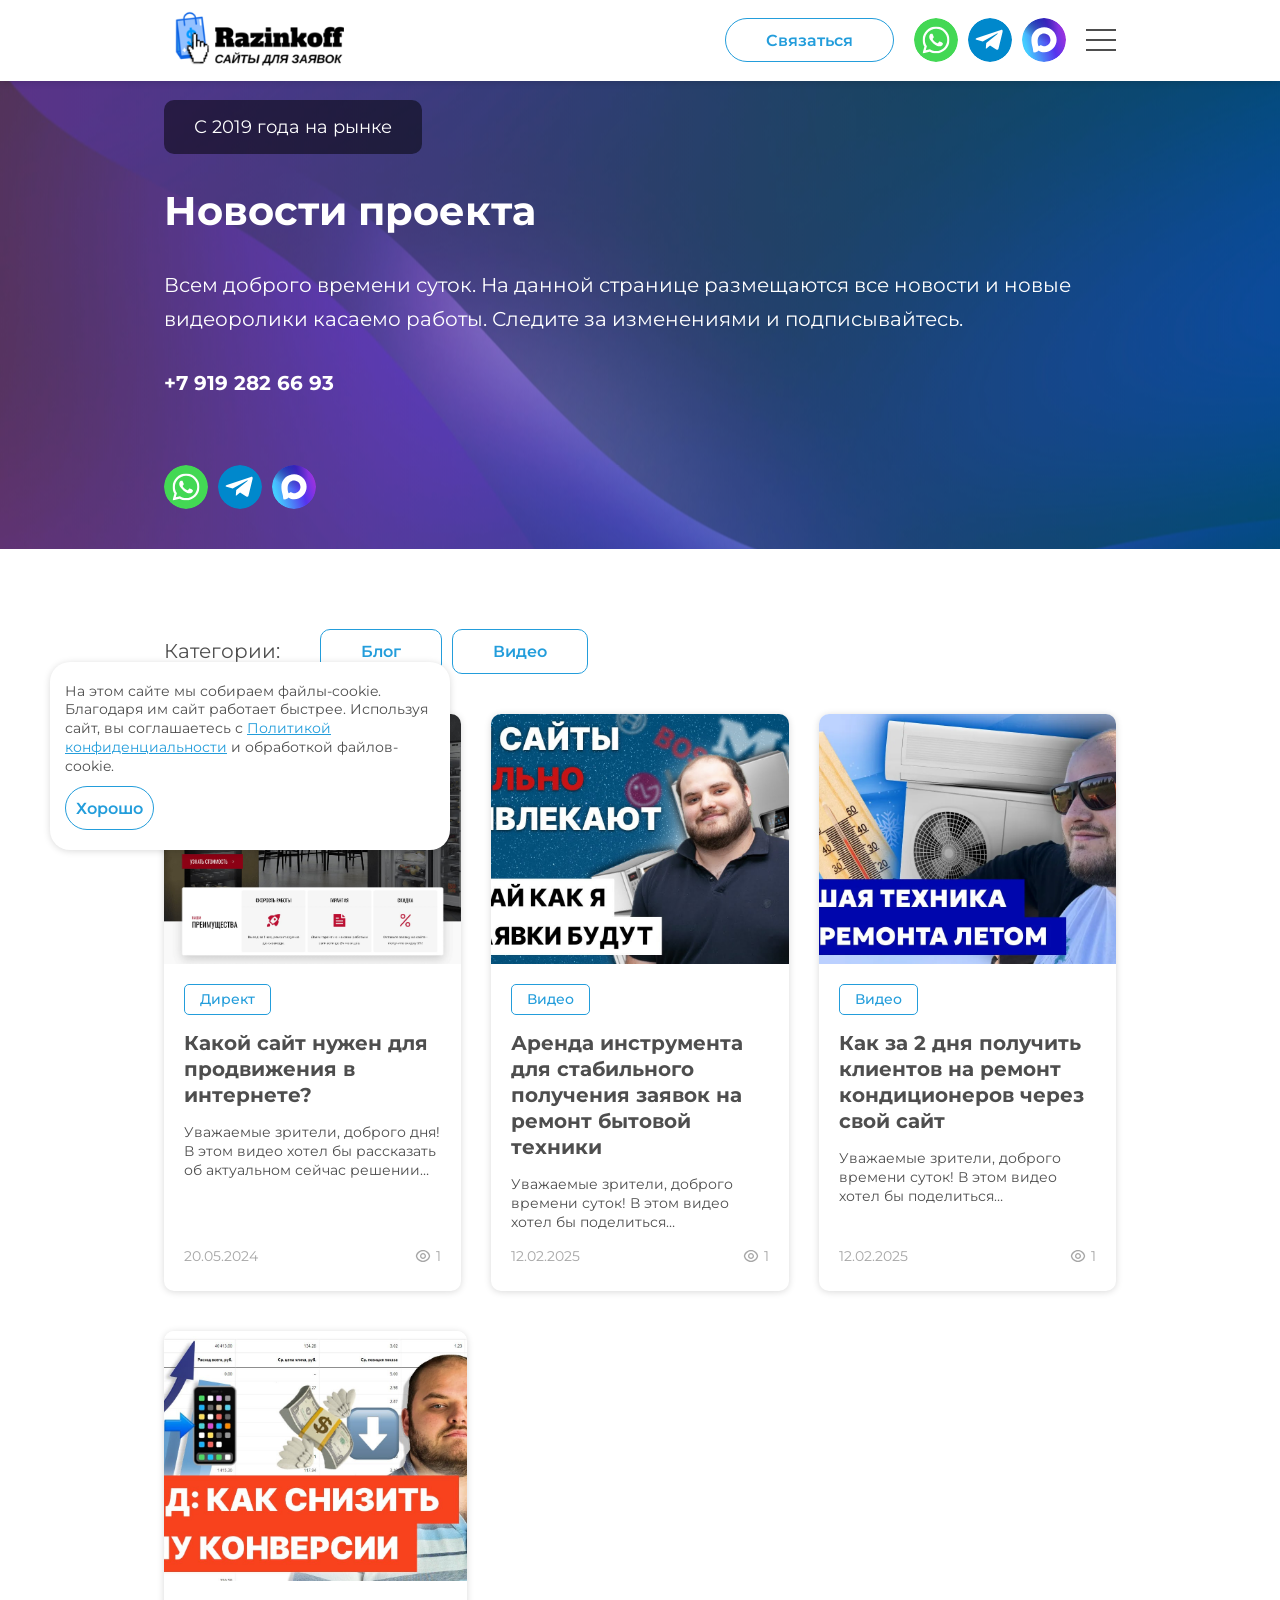
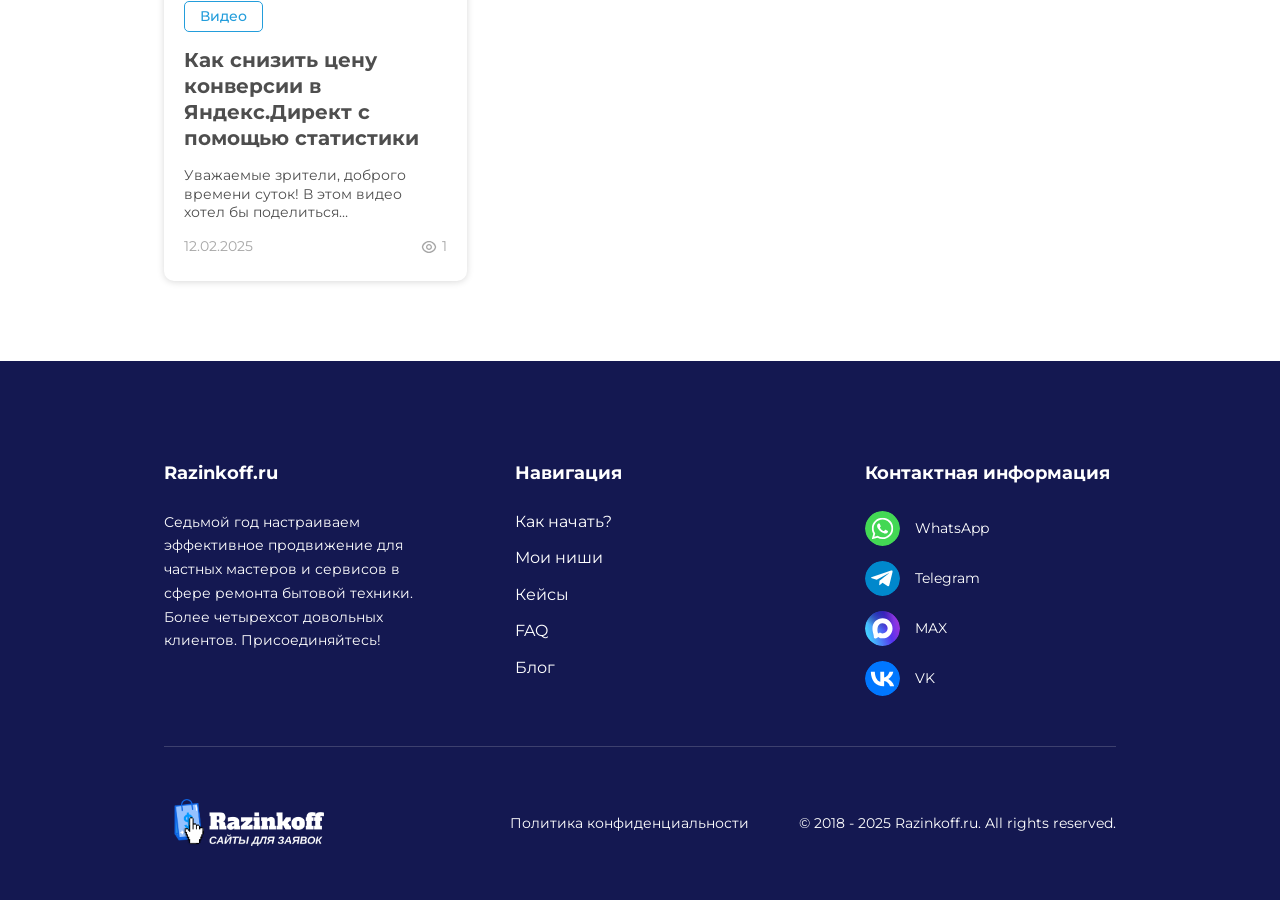
==== blog.html @ b9e74c79 "add" ====
<!DOCTYPE html>
<html lang="ru">

<head>

	<meta charset="utf-8">

	<title>Title</title>
	<meta name="description" content="">

	<meta http-equiv="X-UA-Compatible" content="IE=edge">
	<meta name="viewport" content="width=device-width, initial-scale=1, maximum-scale=1">

	<meta property="og:image" content="path/to/image.jpg">
	<link rel="shortcut icon" href="img/favicon/favicon.ico" type="image/x-icon">
	<link rel="apple-touch-icon" href="img/favicon/apple-touch-icon.png">
	<link rel="apple-touch-icon" sizes="72x72" href="img/favicon/apple-touch-icon-72x72.png">
	<link rel="apple-touch-icon" sizes="114x114" href="img/favicon/apple-touch-icon-114x114.png">

	<!-- Chrome, Firefox OS and Opera -->
	<meta name="theme-color" content="#000">
	<!-- Windows Phone -->
	<meta name="msapplication-navbutton-color" content="#000">
	<!-- iOS Safari -->
	<meta name="apple-mobile-web-app-status-bar-style" content="#000">

	<link rel="stylesheet" href="css/main.min.css">

</head>

<body>

	<header class="header">
		<div class="container">
			<div class="row">
				<div class="header-wrapper">
					<a href="index.html" class="header-logo">
						<img src="img/logo.png" alt="#">
					</a>
					<div class="header-block">
						<nav class="header-nav">
							<ul class="nav">
								<li><a href="#start">Как начать?</a></li>
								<li><a href="#nishi">Мои ниши</a></li>
								<li><a href="#cases">Кейсы</a></li>
								<li><a href="#faq">FAQ</a></li>
								<li><a href="#">Блог</a></li>
							</ul>
						</nav>
						<button class="button modal--open" type="button" aria-haspopup="dialog" aria-controls="contact-modal">Связаться</button>
						<ul class="socials">
							<li>
								<a href="https://wa.me/79192826693" target="_blank" title="Перейти в Whatsapp" rel="noopener noreferrer">
									<img src="img/logo-whatsapp.svg" alt="Перейти в Whatsapp">
								</a>
							</li>
							<li>
								<a href="https://t.me/Razinkoff" target="_blank" title="Перейти в Telegram" rel="noopener noreferrer">
									<img src="img/telegram-plane.svg" alt="Перейти в Telegram">
								</a>
							</li>
							<li>
								<a href="#" target="_blank" title="Перейти в Max" rel="noopener noreferrer">
									<img src="img/MAX.svg" alt="Перейти в Max">
								</a>
							</li>
						</ul>
					</div>
					<div class="header-tablet">
						<button class="button modal--open" type="button" aria-haspopup="dialog" aria-controls="contact-modal">Связаться</button>
						<ul class="socials">
							<li>
								<a href="https://wa.me/79192826693" target="_blank" title="Перейти в Whatsapp" rel="noopener noreferrer">
									<img src="img/logo-whatsapp.svg" alt="Перейти в Whatsapp">
								</a>
							</li>
							<li>
								<a href="https://t.me/Razinkoff" target="_blank" title="Перейти в Telegram" rel="noopener noreferrer">
									<img src="img/telegram-plane.svg" alt="Перейти в Telegram">
								</a>
							</li>
							<li>
								<a href="#" target="_blank" title="Перейти в Max" rel="noopener noreferrer">
									<img src="img/MAX.svg" alt="Перейти в Max">
								</a>
							</li>
						</ul>
						<button class="header-burger" title="Открыть меню">
							<span></span><span></span><span></span>
						</button>
					</div>
				</div>
			</div>
		</div>
	</header>

	<main class="main blog blog-archive">
		<section class="section main-hero blog-title">
			<div class="container">
				<div class="row">
					<div class="main-hero__bg">
						<picture>
							<source srcset="img/hero-bg.jpg" media="(max-width: 390px)">
							<img src="img/hero-bg.jpg" alt="#">
						</picture>
					</div>
					<div class="main-hero__wrapper blog-title__wrapper">
						<div class="overhead fz-20">С 2019 года на рынке</div>
						<h1 class="h1">Новости проекта</h1>
						<p class="fz-24">Всем доброго времени суток. На данной странице размещаются все новости и новые видеоролики касаемо работы. Следите за изменениями и подписывайтесь.</p>
						<a class="main-hero__phone fz-24 phone" href="tel:+79192826693">+7 919 282 66 93</a>
						<ul class="socials">
							<li>
								<a href="https://wa.me/79192826693" target="_blank" title="Перейти в Whatsapp" rel="noopener noreferrer">
									<img src="img/logo-whatsapp.svg" alt="Перейти в Whatsapp">
								</a>
							</li>
							<li>
								<a href="https://t.me/Razinkoff" target="_blank" title="Перейти в Telegram" rel="noopener noreferrer">
									<img src="img/telegram-plane.svg" alt="Перейти в Telegram">
								</a>
							</li>
							<li>
								<a href="#" target="_blank" title="Перейти в MAX" rel="noopener noreferrer">
									<img src="img/MAX.svg" alt="Перейти в MAX">
								</a>
							</li>
						</ul>
					</div>
				</div>
			</div>
		</section>
		<section class="section blog-list">
			<div class="container">
				<div class="row">
					<div class="blog-list__wrapper">
						<div class="blog-list__tags">
							<span class="fz-24">Категории:</span>
							<a href="#" class="tag button">Блог</a>
							<a href="#" class="tag button">Видео</a>
						</div>
						<div class="blog-list__items">
							<div class="item">
								<a href="#" class="item-image">
									<img src="img/client-site.jpg" alt="#">
								</a>
								<div class="item-info">
									<div class="item-tags">
										<a href="#" class="tag fz-14">Директ</a>
									</div>
									<a href="#" class="item-title h6">Какой сайт нужен для продвижения в интернете?</a>
									<div class="item-subtitle">
										Уважаемые зрители, доброго дня! В этом видео хотел бы рассказать об актуальном сейчас решении по снижении цены цели (конверсии) в Яндекс.Директ с помощью мастера отчетов и статистики. Более подробно в данном видео.
										Приятного просмотра!
									</div>
									<div class="item-counts">
										<div class="item-date">20.05.2024</div>
										<div class="item-views">
											<svg width="16" height="16" viewBox="0 0 16 16" fill="none" xmlns="http://www.w3.org/2000/svg">
												<g clip-path="url(#clip0_589_16655)">
													<path
														d="M8.00173 2C11.5964 2 14.5871 4.58667 15.2144 8C14.5877 11.4133 11.5964 14 8.00173 14C4.40706 14 1.4164 11.4133 0.789062 8C1.41573 4.58667 4.40706 2 8.00173 2ZM8.00173 12.6667C9.36138 12.6664 10.6807 12.2045 11.7436 11.3568C12.8066 10.509 13.5503 9.32552 13.8531 8C13.5492 6.67554 12.805 5.49334 11.7421 4.64668C10.6793 3.80003 9.3606 3.33902 8.00173 3.33902C6.64286 3.33902 5.32419 3.80003 4.26131 4.64668C3.19844 5.49334 2.45424 6.67554 2.1504 8C2.45313 9.32552 3.19685 10.509 4.25983 11.3568C5.32281 12.2045 6.64208 12.6664 8.00173 12.6667ZM8.00173 11C7.20608 11 6.44302 10.6839 5.88041 10.1213C5.3178 9.55871 5.00173 8.79565 5.00173 8C5.00173 7.20435 5.3178 6.44129 5.88041 5.87868C6.44302 5.31607 7.20608 5 8.00173 5C8.79738 5 9.56044 5.31607 10.123 5.87868C10.6857 6.44129 11.0017 7.20435 11.0017 8C11.0017 8.79565 10.6857 9.55871 10.123 10.1213C9.56044 10.6839 8.79738 11 8.00173 11ZM8.00173 9.66667C8.44376 9.66667 8.86768 9.49107 9.18024 9.17851C9.4928 8.86595 9.6684 8.44203 9.6684 8C9.6684 7.55797 9.4928 7.13405 9.18024 6.82149C8.86768 6.50893 8.44376 6.33333 8.00173 6.33333C7.5597 6.33333 7.13578 6.50893 6.82322 6.82149C6.51066 7.13405 6.33506 7.55797 6.33506 8C6.33506 8.44203 6.51066 8.86595 6.82322 9.17851C7.13578 9.49107 7.5597 9.66667 8.00173 9.66667Z"
														fill="currentColor"></path>
												</g>
												<defs>
													<clipPath id="clip0_589_16655">
														<rect width="16" height="16" fill="currentColor"></rect>
													</clipPath>
												</defs>
											</svg>
											<span>1</span>
										</div>
									</div>
								</div>
							</div>
							<div class="item">
								<a href="#" class="item-image">
									<img src="img/news-video-1.jpg" alt="#">
								</a>
								<div class="item-info">
									<div class="item-tags">
										<a href="#" class="tag fz-14">Видео</a>
									</div>
									<a href="#" class="item-title h6">Аренда инструмента для стабильного получения заявок на ремонт бытовой техники</a>
									<div class="item-subtitle">
										Уважаемые зрители, доброго времени суток! В этом видео хотел бы поделиться привлекающим интерес и доверие сайтом по ремонту холодильников. Показал как и за счет чего достигается доверие со стороны потенциального клиента.
										Приятного просмотра!
									</div>
									<div class="item-counts">
										<div class="item-date">12.02.2025</div>
										<div class="item-views">
											<svg width="16" height="16" viewBox="0 0 16 16" fill="none" xmlns="http://www.w3.org/2000/svg">
												<g clip-path="url(#clip0_589_16655)">
													<path
														d="M8.00173 2C11.5964 2 14.5871 4.58667 15.2144 8C14.5877 11.4133 11.5964 14 8.00173 14C4.40706 14 1.4164 11.4133 0.789062 8C1.41573 4.58667 4.40706 2 8.00173 2ZM8.00173 12.6667C9.36138 12.6664 10.6807 12.2045 11.7436 11.3568C12.8066 10.509 13.5503 9.32552 13.8531 8C13.5492 6.67554 12.805 5.49334 11.7421 4.64668C10.6793 3.80003 9.3606 3.33902 8.00173 3.33902C6.64286 3.33902 5.32419 3.80003 4.26131 4.64668C3.19844 5.49334 2.45424 6.67554 2.1504 8C2.45313 9.32552 3.19685 10.509 4.25983 11.3568C5.32281 12.2045 6.64208 12.6664 8.00173 12.6667ZM8.00173 11C7.20608 11 6.44302 10.6839 5.88041 10.1213C5.3178 9.55871 5.00173 8.79565 5.00173 8C5.00173 7.20435 5.3178 6.44129 5.88041 5.87868C6.44302 5.31607 7.20608 5 8.00173 5C8.79738 5 9.56044 5.31607 10.123 5.87868C10.6857 6.44129 11.0017 7.20435 11.0017 8C11.0017 8.79565 10.6857 9.55871 10.123 10.1213C9.56044 10.6839 8.79738 11 8.00173 11ZM8.00173 9.66667C8.44376 9.66667 8.86768 9.49107 9.18024 9.17851C9.4928 8.86595 9.6684 8.44203 9.6684 8C9.6684 7.55797 9.4928 7.13405 9.18024 6.82149C8.86768 6.50893 8.44376 6.33333 8.00173 6.33333C7.5597 6.33333 7.13578 6.50893 6.82322 6.82149C6.51066 7.13405 6.33506 7.55797 6.33506 8C6.33506 8.44203 6.51066 8.86595 6.82322 9.17851C7.13578 9.49107 7.5597 9.66667 8.00173 9.66667Z"
														fill="currentColor"></path>
												</g>
												<defs>
													<clipPath id="clip0_589_16655">
														<rect width="16" height="16" fill="currentColor"></rect>
													</clipPath>
												</defs>
											</svg>
											<span>1</span>
										</div>
									</div>
								</div>
							</div>
							<div class="item">
								<a href="#" class="item-image">
									<img src="img/news-video-2.webp" alt="#">
								</a>
								<div class="item-info">
									<div class="item-tags">
										<a href="#" class="tag fz-14">Видео</a>
									</div>
									<a href="#" class="item-title h6">Как за 2 дня получить клиентов на ремонт кондиционеров через свой сайт</a>
									<div class="item-subtitle">
										Уважаемые зрители, доброго времени суток! В этом видео хотел бы поделиться привлекающим интерес и доверие сайтом по ремонту холодильников. Показал как и за счет чего достигается доверие со стороны потенциального клиента.
										Приятного просмотра!
									</div>
									<div class="item-counts">
										<div class="item-date">12.02.2025</div>
										<div class="item-views">
											<svg width="16" height="16" viewBox="0 0 16 16" fill="none" xmlns="http://www.w3.org/2000/svg">
												<g clip-path="url(#clip0_589_16655)">
													<path
														d="M8.00173 2C11.5964 2 14.5871 4.58667 15.2144 8C14.5877 11.4133 11.5964 14 8.00173 14C4.40706 14 1.4164 11.4133 0.789062 8C1.41573 4.58667 4.40706 2 8.00173 2ZM8.00173 12.6667C9.36138 12.6664 10.6807 12.2045 11.7436 11.3568C12.8066 10.509 13.5503 9.32552 13.8531 8C13.5492 6.67554 12.805 5.49334 11.7421 4.64668C10.6793 3.80003 9.3606 3.33902 8.00173 3.33902C6.64286 3.33902 5.32419 3.80003 4.26131 4.64668C3.19844 5.49334 2.45424 6.67554 2.1504 8C2.45313 9.32552 3.19685 10.509 4.25983 11.3568C5.32281 12.2045 6.64208 12.6664 8.00173 12.6667ZM8.00173 11C7.20608 11 6.44302 10.6839 5.88041 10.1213C5.3178 9.55871 5.00173 8.79565 5.00173 8C5.00173 7.20435 5.3178 6.44129 5.88041 5.87868C6.44302 5.31607 7.20608 5 8.00173 5C8.79738 5 9.56044 5.31607 10.123 5.87868C10.6857 6.44129 11.0017 7.20435 11.0017 8C11.0017 8.79565 10.6857 9.55871 10.123 10.1213C9.56044 10.6839 8.79738 11 8.00173 11ZM8.00173 9.66667C8.44376 9.66667 8.86768 9.49107 9.18024 9.17851C9.4928 8.86595 9.6684 8.44203 9.6684 8C9.6684 7.55797 9.4928 7.13405 9.18024 6.82149C8.86768 6.50893 8.44376 6.33333 8.00173 6.33333C7.5597 6.33333 7.13578 6.50893 6.82322 6.82149C6.51066 7.13405 6.33506 7.55797 6.33506 8C6.33506 8.44203 6.51066 8.86595 6.82322 9.17851C7.13578 9.49107 7.5597 9.66667 8.00173 9.66667Z"
														fill="currentColor"></path>
												</g>
												<defs>
													<clipPath id="clip0_589_16655">
														<rect width="16" height="16" fill="currentColor"></rect>
													</clipPath>
												</defs>
											</svg>
											<span>1</span>
										</div>
									</div>
								</div>
							</div>
							<div class="item">
								<a href="#" class="item-image">
									<img src="img/news-video-3.jpg" alt="#">
								</a>
								<div class="item-info">
									<div class="item-tags">
										<a href="#" class="tag fz-14">Видео</a>
									</div>
									<a href="#" class="item-title h6">Как снизить цену конверсии в Яндекс.Директ с помощью статистики</a>
									<div class="item-subtitle">
										Уважаемые зрители, доброго времени суток! В этом видео хотел бы поделиться привлекающим интерес и доверие сайтом по ремонту холодильников. Показал как и за счет чего достигается доверие со стороны потенциального клиента.
										Приятного просмотра!
									</div>
									<div class="item-counts">
										<div class="item-date">12.02.2025</div>
										<div class="item-views">
											<svg width="16" height="16" viewBox="0 0 16 16" fill="none" xmlns="http://www.w3.org/2000/svg">
												<g clip-path="url(#clip0_589_16655)">
													<path
														d="M8.00173 2C11.5964 2 14.5871 4.58667 15.2144 8C14.5877 11.4133 11.5964 14 8.00173 14C4.40706 14 1.4164 11.4133 0.789062 8C1.41573 4.58667 4.40706 2 8.00173 2ZM8.00173 12.6667C9.36138 12.6664 10.6807 12.2045 11.7436 11.3568C12.8066 10.509 13.5503 9.32552 13.8531 8C13.5492 6.67554 12.805 5.49334 11.7421 4.64668C10.6793 3.80003 9.3606 3.33902 8.00173 3.33902C6.64286 3.33902 5.32419 3.80003 4.26131 4.64668C3.19844 5.49334 2.45424 6.67554 2.1504 8C2.45313 9.32552 3.19685 10.509 4.25983 11.3568C5.32281 12.2045 6.64208 12.6664 8.00173 12.6667ZM8.00173 11C7.20608 11 6.44302 10.6839 5.88041 10.1213C5.3178 9.55871 5.00173 8.79565 5.00173 8C5.00173 7.20435 5.3178 6.44129 5.88041 5.87868C6.44302 5.31607 7.20608 5 8.00173 5C8.79738 5 9.56044 5.31607 10.123 5.87868C10.6857 6.44129 11.0017 7.20435 11.0017 8C11.0017 8.79565 10.6857 9.55871 10.123 10.1213C9.56044 10.6839 8.79738 11 8.00173 11ZM8.00173 9.66667C8.44376 9.66667 8.86768 9.49107 9.18024 9.17851C9.4928 8.86595 9.6684 8.44203 9.6684 8C9.6684 7.55797 9.4928 7.13405 9.18024 6.82149C8.86768 6.50893 8.44376 6.33333 8.00173 6.33333C7.5597 6.33333 7.13578 6.50893 6.82322 6.82149C6.51066 7.13405 6.33506 7.55797 6.33506 8C6.33506 8.44203 6.51066 8.86595 6.82322 9.17851C7.13578 9.49107 7.5597 9.66667 8.00173 9.66667Z"
														fill="currentColor"></path>
												</g>
												<defs>
													<clipPath id="clip0_589_16655">
														<rect width="16" height="16" fill="currentColor"></rect>
													</clipPath>
												</defs>
											</svg>
											<span>1</span>
										</div>
									</div>
								</div>
							</div>
						</div>
					</div>
				</div>
			</div>
		</section>
	</main>

	<footer class="footer">
		<div class="container">
			<div class="row">
				<div class="footer-top">
					<div class="footer-info footer-block">
						<div class="title fz-20">Razinkoff.ru</div>
						<div class="text fz-18">
							Седьмой год настраиваем эффективное продвижение для частных мастеров и сервисов в сфере ремонта бытовой техники.<br>
							Более четырехсот довольных клиентов. Присоединяйтесь!
						</div>
					</div>
					<div class="footer-nav footer-block">
						<div class="title fz-20">Навигация</div>
						<nav>
							<ul class="nav">
								<li><a href="#start">Как начать?</a></li>
								<li><a href="#nishi">Мои ниши</a></li>
								<li><a href="#cases">Кейсы</a></li>
								<li><a href="#faq">FAQ</a></li>
								<li><a href="#">Блог</a></li>
							</ul>
						</nav>
					</div>
					<div class="footer-contacts footer-block">
						<div class="title fz-20">Контактная информация</div>
						<ul class="socials">
							<li>
								<a href="https://wa.me/79192826693" target="_blank" title="Перейти в WhatsApp" rel="noopener noreferrer">
									<img src="img/logo-whatsapp.svg" alt="Перейти в WhatsApp">
									<span class="fz-18">WhatsApp</span>
								</a>
							</li>
							<li>
								<a href="https://t.me/Razinkoff" target="_blank" title="Перейти в Telegram" rel="noopener noreferrer">
									<img src="img/telegram-plane.svg" alt="Перейти в Telegram">
									<span class="fz-18">Telegram</span>
								</a>
							</li>
							<li>
								<a href="#" target="_blank" title="Перейти в MAX" rel="noopener noreferrer">
									<img src="img/MAX.svg" alt="Перейти в MAX">
									<span class="fz-18">MAX</span>
								</a>
							</li>
							<li>
								<a href="https://vk.com/delaemsaitidlyavas" target="_blank" title="Перейти в VK" rel="noopener noreferrer">
									<img src="img/vk.svg" alt="Перейти в VK">
									<span class="fz-18">VK</span>
								</a>
							</li>
						</ul>
					</div>
				</div>
				<div class="footer-bottom">
					<div class="footer-logo">
						<img src="img/logo-footer.png" alt="#">
					</div>
					<a href="#" class="privacy fz-18">Политика конфиденциальности</a>
					<div class="copyright fz-18">© 2018 - 2025 Razinkoff.ru. All rights reserved.</div>
				</div>
			</div>
		</div>
	</footer>

	<div class="modal modal--general" role="dialog" aria-modal="true">
		<div class="modal-wrapper">
			<div class="modal-close">
				<svg width="24" height="24" viewBox="0 0 24 24" fill="none" xmlns="http://www.w3.org/2000/svg">
					<path d="M4.7998 4.7998L19.1998 19.1998M4.7998 19.1998L19.1998 4.7998" stroke="white" stroke-width="2.5"
						stroke-linecap="round" stroke-linejoin="round"></path>
				</svg>
			</div>
			<div class="modal-left">
				<img src="img/raz-modal.jpg" alt="#">
			</div>
			<div class="modal-right">
				<div class="modal-ways">
					<div class="item">
						<img src="img/modal-way-1.svg" alt="#">
					</div>
					<svg xmlns="http://www.w3.org/2000/svg" id="nc_icon" xml:space="preserve" viewBox="0 0 24 24">
						<g fill="none" stroke="currentColor" stroke-miterlimit="10" class="nc-icon-wrapper">
							<path d="M2 12h20" data-cap="butt" data-color="color-2" vector-effect="non-scaling-stroke" />
							<path stroke-linecap="square" d="m15 5 7 7-7 7" vector-effect="non-scaling-stroke" />
						</g>
					</svg>
					<div class="item">
						<img src="img/modal-way-2.svg" alt="#">
					</div>
					<svg xmlns="http://www.w3.org/2000/svg" id="nc_icon" xml:space="preserve" viewBox="0 0 24 24">
						<g fill="none" stroke="currentColor" stroke-miterlimit="10" class="nc-icon-wrapper">
							<path d="M2 12h20" data-cap="butt" data-color="color-2" vector-effect="non-scaling-stroke" />
							<path stroke-linecap="square" d="m15 5 7 7-7 7" vector-effect="non-scaling-stroke" />
						</g>
					</svg>
					<div class="item">
						<img src="img/modal-way-3.svg" alt="#">
					</div>
				</div>
				<div class="fz-24">Оставьте номер и я перезвоню</div>
				<form action="#">
					<span class="wpcf7-form-control-wrap" data-name="tel">
						<input size="40" class="wpcf7-form-control wpcf7-tel wpcf7-validates-as-required wpcf7-text wpcf7-validates-as-tel" aria-required="true" aria-invalid="false" placeholder="Номер телефона" value="" type="tel" name="tel">
					</span>
					<div class="wpcf7-form-control-wrap radio--button fz-14">
						<input class="custom--check" type="checkbox" id="check" name="check">
						<label for="check"><span>Отправляя заявку, Вы соглашаетесь с <a href="/politic" target="_blank">Политикой конфиденциальности</a></span></label>
					</div>
					<button class="button wpcf7-form-control wpcf7-submit" type="submit">
						<span>Отправить</span>
					</button>
				</form>
				<div class="modal-social">
					<span class="info">или свяжитесь с нами<br> удобным для Вас способом:</span>
					<a href="#" class="button button-whatsapp" target="_blank" rel="noopener noreferrer">
						<img src="img/logo-whatsapp.svg" alt="Написать в Whatsapp">
						<span>Написать в Whatsapp</span>
					</a>
					<a href="#" class="button button-telegram" target="_blank" rel="noopener noreferrer">
						<img src="img/telegram-plane.svg" alt="Написать в Telegram">
						<span>Написать в Telegram</span>
					</a>
					<a href="tel:+79192826693" class="button button-phone" target="_blank" rel="noopener noreferrer">
						<img src="img/phone-volume.svg" alt="Позвонить по номеру">
						<span>+7 (919) 282-66-93</span>
					</a>
				</div>
			</div>
		</div>
	</div>

	<div class="modal modal--send">
		<div class="modal-wrapper">
			<div class="modal-close">
				<svg width="14" height="14" viewBox="0 0 14 14" fill="none" xmlns="http://www.w3.org/2000/svg">
					<path d="M1 13L13 1M1 1L13 13" stroke="#0F67FE" stroke-width="2" stroke-linecap="round" stroke-linejoin="round"></path>
				</svg>
			</div>
			<div class="modal--send__message h1">Ваша заявка отправлена!</div>
			<div class="h2">Скоро с вами свяжется наш специалист.</div>
		</div>
	</div>

	<div class="cookies">
		<div class="cookies--wrapper">
			<span>
				На этом сайте мы собираем файлы-cookie. Благодаря им сайт работает быстрее.
				Используя сайт, вы соглашаетесь с <a href="/privacy-policy/" target="_blank">Политикой конфиденциальности</a> и обработкой файлов-cookie.
			</span>
			<button class="button button--gradient cookies--button"><span>Хорошо</span></button>
		</div>
	</div>

	<div class="top" title="Наверх">
		<svg class="svg--icon" viewBox="0 0 16 16" fill="none" xmlns="http://www.w3.org/2000/svg">
			<path d="M6.8801 1.1199L12.9688 7.2086L0.791771 7.20823L0 8L0.791659 8.79166L12.9683 8.79168L6.88002 14.88L8 16L14.8801 9.11989L15.2082 8.79177L16 8L14.88 6.88001L8 9.48178e-07L6.8801 1.1199Z"></path>
		</svg>
	</div>

	<script src="js/scripts.min.js"></script>

</body>
</html>
---- css/main.min.css ----
@font-face{font-family:montserrat;font-style:normal;font-weight:400;src:url(../fonts/Montserrat-Regular.eot);src:url(../fonts/Montserrat-Regular.eot?#iefix) format("embedded-opentype"),url(../fonts/Montserrat-Regular.woff) format("woff"),url(../fonts/Montserrat-Regular.ttf) format("truetype")}@font-face{font-family:montserrat;font-style:normal;font-weight:500;src:url(../fonts/Montserrat-Medium.eot);src:url(../fonts/Montserrat-Medium.eot?#iefix) format("embedded-opentype"),url(../fonts/Montserrat-Medium.woff) format("woff"),url(../fonts/Montserrat-Medium.ttf) format("truetype")}@font-face{font-family:montserrat;font-style:normal;font-weight:600;src:url(../fonts/Montserrat-SemiBold.eot);src:url(../fonts/Montserrat-SemiBold.eot?#iefix) format("embedded-opentype"),url(../fonts/Montserrat-SemiBold.woff) format("woff"),url(../fonts/Montserrat-SemiBold.ttf) format("truetype")}@font-face{font-family:montserrat;font-style:normal;font-weight:700;src:url(../fonts/Montserrat-Bold.eot);src:url(../fonts/Montserrat-Bold.eot?#iefix) format("embedded-opentype"),url(../fonts/Montserrat-Bold.woff) format("woff"),url(../fonts/Montserrat-Bold.ttf) format("truetype")}@font-face{font-family:roboto;font-style:normal;font-weight:400;src:url(../fonts/RobotoRegular/RobotoRegular.eot);src:url(../fonts/RobotoRegular/RobotoRegular.eot?#iefix) format("embedded-opentype"),url(../fonts/RobotoRegular/RobotoRegular.woff) format("woff"),url(../fonts/RobotoRegular/RobotoRegular.ttf) format("truetype")}@font-face{font-family:roboto;font-style:normal;font-weight:700;src:url(../fonts/RobotoBold/RobotoBold.eot);src:url(../fonts/RobotoBold/RobotoBold.eot?#iefix) format("embedded-opentype"),url(../fonts/RobotoBold/RobotoBold.woff) format("woff"),url(../fonts/RobotoBold/RobotoBold.ttf) format("truetype")}:root{--f-spinner-width:36px;--f-spinner-height:36px;--f-spinner-color-1:rgba(0,0,0,.1);--f-spinner-color-2:rgba(17,24,28,.8);--f-spinner-stroke:2.75}.f-spinner{height:var(--f-spinner-height);margin:auto;padding:0;width:var(--f-spinner-width)}.f-spinner svg{-webkit-animation:f-spinner-rotate 2s linear infinite;animation:f-spinner-rotate 2s linear infinite;height:100%;vertical-align:top;width:100%}.f-spinner svg *{stroke-width:var(--f-spinner-stroke);fill:none}.f-spinner svg :first-child{stroke:var(--f-spinner-color-1)}.f-spinner svg :last-child{stroke:var(--f-spinner-color-2);-webkit-animation:f-spinner-dash 2s ease-in-out infinite;animation:f-spinner-dash 2s ease-in-out infinite}@-webkit-keyframes f-spinner-rotate{to{-webkit-transform:rotate(1turn);transform:rotate(1turn)}}@keyframes f-spinner-rotate{to{-webkit-transform:rotate(1turn);transform:rotate(1turn)}}@-webkit-keyframes f-spinner-dash{0%{stroke-dasharray:1,150;stroke-dashoffset:0}50%{stroke-dasharray:90,150;stroke-dashoffset:-35}to{stroke-dasharray:90,150;stroke-dashoffset:-124}}@keyframes f-spinner-dash{0%{stroke-dasharray:1,150;stroke-dashoffset:0}50%{stroke-dasharray:90,150;stroke-dashoffset:-35}to{stroke-dasharray:90,150;stroke-dashoffset:-124}}.f-throwOutUp{-webkit-animation:var(--f-throw-out-duration,.175s) ease-out both f-throwOutUp;animation:var(--f-throw-out-duration,.175s) ease-out both f-throwOutUp}.f-throwOutDown{-webkit-animation:var(--f-throw-out-duration,.175s) ease-out both f-throwOutDown;animation:var(--f-throw-out-duration,.175s) ease-out both f-throwOutDown}@-webkit-keyframes f-throwOutUp{to{opacity:0;-webkit-transform:translate3d(0,calc(var(--f-throw-out-distance, 150px)*-1),0);transform:translate3d(0,calc(var(--f-throw-out-distance, 150px)*-1),0)}}@keyframes f-throwOutUp{to{opacity:0;-webkit-transform:translate3d(0,calc(var(--f-throw-out-distance, 150px)*-1),0);transform:translate3d(0,calc(var(--f-throw-out-distance, 150px)*-1),0)}}@-webkit-keyframes f-throwOutDown{to{opacity:0;-webkit-transform:translate3d(0,var(--f-throw-out-distance,150px),0);transform:translate3d(0,var(--f-throw-out-distance,150px),0)}}@keyframes f-throwOutDown{to{opacity:0;-webkit-transform:translate3d(0,var(--f-throw-out-distance,150px),0);transform:translate3d(0,var(--f-throw-out-distance,150px),0)}}.f-zoomInUp{-webkit-animation:var(--f-transition-duration,.2s) ease .1s both f-zoomInUp;animation:var(--f-transition-duration,.2s) ease .1s both f-zoomInUp}.f-zoomOutDown{-webkit-animation:var(--f-transition-duration,.2s) ease both f-zoomOutDown;animation:var(--f-transition-duration,.2s) ease both f-zoomOutDown}@-webkit-keyframes f-zoomInUp{0%{opacity:0;-webkit-transform:scale(.975) translate3d(0,16px,0);transform:scale(.975) translate3d(0,16px,0)}to{opacity:1;-webkit-transform:scale(1) translateZ(0);transform:scale(1) translateZ(0)}}@keyframes f-zoomInUp{0%{opacity:0;-webkit-transform:scale(.975) translate3d(0,16px,0);transform:scale(.975) translate3d(0,16px,0)}to{opacity:1;-webkit-transform:scale(1) translateZ(0);transform:scale(1) translateZ(0)}}@-webkit-keyframes f-zoomOutDown{to{opacity:0;-webkit-transform:scale(.975) translate3d(0,16px,0);transform:scale(.975) translate3d(0,16px,0)}}@keyframes f-zoomOutDown{to{opacity:0;-webkit-transform:scale(.975) translate3d(0,16px,0);transform:scale(.975) translate3d(0,16px,0)}}.f-fadeIn{-webkit-animation:var(--f-transition-duration,.2s) var(--f-transition-easing,ease) var(--f-transition-delay,0s) both f-fadeIn;animation:var(--f-transition-duration,.2s) var(--f-transition-easing,ease) var(--f-transition-delay,0s) both f-fadeIn;z-index:2}.f-fadeOut{-webkit-animation:var(--f-transition-duration,.2s) var(--f-transition-easing,ease) var(--f-transition-delay,0s) both f-fadeOut;animation:var(--f-transition-duration,.2s) var(--f-transition-easing,ease) var(--f-transition-delay,0s) both f-fadeOut;z-index:1}@-webkit-keyframes f-fadeIn{0%{opacity:0}to{opacity:1}}@keyframes f-fadeIn{0%{opacity:0}to{opacity:1}}@-webkit-keyframes f-fadeOut{to{opacity:0}}@keyframes f-fadeOut{to{opacity:0}}.f-fadeFastIn{-webkit-animation:var(--f-transition-duration,.2s) ease-out both f-fadeFastIn;animation:var(--f-transition-duration,.2s) ease-out both f-fadeFastIn;z-index:2}.f-fadeFastOut{-webkit-animation:var(--f-transition-duration,.1s) ease-out both f-fadeFastOut;animation:var(--f-transition-duration,.1s) ease-out both f-fadeFastOut;z-index:2}@-webkit-keyframes f-fadeFastIn{0%{opacity:.75}to{opacity:1}}@keyframes f-fadeFastIn{0%{opacity:.75}to{opacity:1}}@-webkit-keyframes f-fadeFastOut{to{opacity:0}}@keyframes f-fadeFastOut{to{opacity:0}}.f-fadeSlowIn{-webkit-animation:var(--f-transition-duration,.5s) ease both f-fadeSlowIn;animation:var(--f-transition-duration,.5s) ease both f-fadeSlowIn;z-index:2}.f-fadeSlowOut{-webkit-animation:var(--f-transition-duration,.5s) ease both f-fadeSlowOut;animation:var(--f-transition-duration,.5s) ease both f-fadeSlowOut;z-index:1}@-webkit-keyframes f-fadeSlowIn{0%{opacity:0}to{opacity:1}}@keyframes f-fadeSlowIn{0%{opacity:0}to{opacity:1}}@-webkit-keyframes f-fadeSlowOut{to{opacity:0}}@keyframes f-fadeSlowOut{to{opacity:0}}.f-crossfadeIn{-webkit-animation:var(--f-transition-duration,.2s) ease-out both f-crossfadeIn;animation:var(--f-transition-duration,.2s) ease-out both f-crossfadeIn;z-index:2}.f-crossfadeOut{-webkit-animation:calc(var(--f-transition-duration, .2s)*.5) linear .1s both f-crossfadeOut;animation:calc(var(--f-transition-duration, .2s)*.5) linear .1s both f-crossfadeOut;z-index:1}@-webkit-keyframes f-crossfadeIn{0%{opacity:0}to{opacity:1}}@keyframes f-crossfadeIn{0%{opacity:0}to{opacity:1}}@-webkit-keyframes f-crossfadeOut{to{opacity:0}}@keyframes f-crossfadeOut{to{opacity:0}}.f-slideIn.from-next{-webkit-animation:var(--f-transition-duration,.85s) cubic-bezier(.16,1,.3,1) f-slideInNext;animation:var(--f-transition-duration,.85s) cubic-bezier(.16,1,.3,1) f-slideInNext}.f-slideIn.from-prev{-webkit-animation:var(--f-transition-duration,.85s) cubic-bezier(.16,1,.3,1) f-slideInPrev;animation:var(--f-transition-duration,.85s) cubic-bezier(.16,1,.3,1) f-slideInPrev}.f-slideOut.to-next{-webkit-animation:var(--f-transition-duration,.85s) cubic-bezier(.16,1,.3,1) f-slideOutNext;animation:var(--f-transition-duration,.85s) cubic-bezier(.16,1,.3,1) f-slideOutNext}.f-slideOut.to-prev{-webkit-animation:var(--f-transition-duration,.85s) cubic-bezier(.16,1,.3,1) f-slideOutPrev;animation:var(--f-transition-duration,.85s) cubic-bezier(.16,1,.3,1) f-slideOutPrev}@-webkit-keyframes f-slideInPrev{0%{-webkit-transform:translateX(100%);transform:translateX(100%)}to{-webkit-transform:translateZ(0);transform:translateZ(0)}}@keyframes f-slideInPrev{0%{-webkit-transform:translateX(100%);transform:translateX(100%)}to{-webkit-transform:translateZ(0);transform:translateZ(0)}}@-webkit-keyframes f-slideInNext{0%{-webkit-transform:translateX(-100%);transform:translateX(-100%)}to{-webkit-transform:translateZ(0);transform:translateZ(0)}}@keyframes f-slideInNext{0%{-webkit-transform:translateX(-100%);transform:translateX(-100%)}to{-webkit-transform:translateZ(0);transform:translateZ(0)}}@-webkit-keyframes f-slideOutNext{to{-webkit-transform:translateX(-100%);transform:translateX(-100%)}}@keyframes f-slideOutNext{to{-webkit-transform:translateX(-100%);transform:translateX(-100%)}}@-webkit-keyframes f-slideOutPrev{to{-webkit-transform:translateX(100%);transform:translateX(100%)}}@keyframes f-slideOutPrev{to{-webkit-transform:translateX(100%);transform:translateX(100%)}}.f-classicIn.from-next{-webkit-animation:var(--f-transition-duration,.85s) cubic-bezier(.16,1,.3,1) f-classicInNext;animation:var(--f-transition-duration,.85s) cubic-bezier(.16,1,.3,1) f-classicInNext;z-index:2}.f-classicIn.from-prev{-webkit-animation:var(--f-transition-duration,.85s) cubic-bezier(.16,1,.3,1) f-classicInPrev;animation:var(--f-transition-duration,.85s) cubic-bezier(.16,1,.3,1) f-classicInPrev;z-index:2}.f-classicOut.to-next{-webkit-animation:var(--f-transition-duration,.85s) cubic-bezier(.16,1,.3,1) f-classicOutNext;animation:var(--f-transition-duration,.85s) cubic-bezier(.16,1,.3,1) f-classicOutNext;z-index:1}.f-classicOut.to-prev{-webkit-animation:var(--f-transition-duration,.85s) cubic-bezier(.16,1,.3,1) f-classicOutPrev;animation:var(--f-transition-duration,.85s) cubic-bezier(.16,1,.3,1) f-classicOutPrev;z-index:1}@-webkit-keyframes f-classicInNext{0%{opacity:0;-webkit-transform:translateX(-75px);transform:translateX(-75px)}to{opacity:1;-webkit-transform:translateZ(0);transform:translateZ(0)}}@keyframes f-classicInNext{0%{opacity:0;-webkit-transform:translateX(-75px);transform:translateX(-75px)}to{opacity:1;-webkit-transform:translateZ(0);transform:translateZ(0)}}@-webkit-keyframes f-classicInPrev{0%{opacity:0;-webkit-transform:translateX(75px);transform:translateX(75px)}to{opacity:1;-webkit-transform:translateZ(0);transform:translateZ(0)}}@keyframes f-classicInPrev{0%{opacity:0;-webkit-transform:translateX(75px);transform:translateX(75px)}to{opacity:1;-webkit-transform:translateZ(0);transform:translateZ(0)}}@-webkit-keyframes f-classicOutNext{to{opacity:0;-webkit-transform:translateX(-75px);transform:translateX(-75px)}}@keyframes f-classicOutNext{to{opacity:0;-webkit-transform:translateX(-75px);transform:translateX(-75px)}}@-webkit-keyframes f-classicOutPrev{to{opacity:0;-webkit-transform:translateX(75px);transform:translateX(75px)}}@keyframes f-classicOutPrev{to{opacity:0;-webkit-transform:translateX(75px);transform:translateX(75px)}}:root{--f-button-width:40px;--f-button-height:40px;--f-button-border:0;--f-button-border-radius:0;--f-button-color:#374151;--f-button-bg:#f8f8f8;--f-button-hover-bg:#e0e0e0;--f-button-active-bg:#d0d0d0;--f-button-shadow:none;--f-button-transition:all 0.15s ease;--f-button-transform:none;--f-button-svg-width:20px;--f-button-svg-height:20px;--f-button-svg-stroke-width:1.5;--f-button-svg-fill:none;--f-button-svg-filter:none;--f-button-svg-disabled-opacity:0.65}.f-button{display:-webkit-box;display:-ms-flexbox;display:flex;-webkit-box-pack:center;-ms-flex-pack:center;justify-content:center;-webkit-box-align:center;-ms-flex-align:center;align-items:center;background:var(--f-button-bg);border:var(--f-button-border);border-radius:var(--f-button-border-radius);-webkit-box-shadow:var(--f-button-shadow);box-shadow:var(--f-button-shadow);-webkit-box-sizing:content-box;box-sizing:content-box;color:var(--f-button-color);cursor:pointer;height:var(--f-button-height);margin:0;padding:0;pointer-events:all;position:relative;-webkit-transition:var(--f-button-transition);transition:var(--f-button-transition);width:var(--f-button-width)}@media (hover:hover){.f-button:hover:not([disabled]){background-color:var(--f-button-hover-bg);color:var(--f-button-hover-color)}}.f-button:active:not([disabled]){background-color:var(--f-button-active-bg)}.f-button:focus:not(:focus-visible){outline:none}.f-button:focus-visible{-webkit-box-shadow:inset 0 0 0 var(--f-button-outline,2px) var(--f-button-outline-color,var(--f-button-color));box-shadow:inset 0 0 0 var(--f-button-outline,2px) var(--f-button-outline-color,var(--f-button-color));outline:none}.f-button svg{height:var(--f-button-svg-height);width:var(--f-button-svg-width);fill:var(--f-button-svg-fill);stroke:currentColor;stroke-width:var(--f-button-svg-stroke-width);stroke-linecap:round;stroke-linejoin:round;-webkit-filter:var(--f-button-svg-filter);filter:var(--f-button-svg-filter);pointer-events:none;-webkit-transform:var(--f-button-transform);-ms-transform:var(--f-button-transform);transform:var(--f-button-transform);-webkit-transition:opacity .15s ease;transition:opacity .15s ease}.f-button[disabled]{cursor:default}.f-button[disabled] svg{opacity:var(--f-button-svg-disabled-opacity)}.f-carousel__nav .f-button.is-next,.f-carousel__nav .f-button.is-prev,.fancybox__nav .f-button.is-next,.fancybox__nav .f-button.is-prev{position:absolute;z-index:1}.is-horizontal .f-carousel__nav .f-button.is-next,.is-horizontal .f-carousel__nav .f-button.is-prev,.is-horizontal .fancybox__nav .f-button.is-next,.is-horizontal .fancybox__nav .f-button.is-prev{top:50%;-webkit-transform:translateY(-50%);-ms-transform:translateY(-50%);transform:translateY(-50%)}.is-horizontal .f-carousel__nav .f-button.is-prev,.is-horizontal .fancybox__nav .f-button.is-prev{left:var(--f-button-prev-pos)}.is-horizontal .f-carousel__nav .f-button.is-next,.is-horizontal .fancybox__nav .f-button.is-next{right:var(--f-button-next-pos)}.is-horizontal.is-rtl .f-carousel__nav .f-button.is-prev,.is-horizontal.is-rtl .fancybox__nav .f-button.is-prev{left:auto;right:var(--f-button-next-pos)}.is-horizontal.is-rtl .f-carousel__nav .f-button.is-next,.is-horizontal.is-rtl .fancybox__nav .f-button.is-next{left:var(--f-button-prev-pos);right:auto}.is-vertical .f-carousel__nav .f-button.is-next,.is-vertical .f-carousel__nav .f-button.is-prev,.is-vertical .fancybox__nav .f-button.is-next,.is-vertical .fancybox__nav .f-button.is-prev{left:50%;top:auto;-webkit-transform:translateX(-50%);-ms-transform:translateX(-50%);transform:translateX(-50%)}.is-vertical .f-carousel__nav .f-button.is-prev,.is-vertical .fancybox__nav .f-button.is-prev{top:var(--f-button-next-pos)}.is-vertical .f-carousel__nav .f-button.is-next,.is-vertical .fancybox__nav .f-button.is-next{bottom:var(--f-button-next-pos)}.is-vertical .f-carousel__nav .f-button.is-next svg,.is-vertical .f-carousel__nav .f-button.is-prev svg,.is-vertical .fancybox__nav .f-button.is-next svg,.is-vertical .fancybox__nav .f-button.is-prev svg{-webkit-transform:rotate(90deg);-ms-transform:rotate(90deg);transform:rotate(90deg)}.f-carousel__nav .f-button:disabled,.fancybox__nav .f-button:disabled{pointer-events:none}html.with-fancybox{overflow:visible;scroll-behavior:auto;width:auto}html.with-fancybox body{-ms-touch-action:none;touch-action:none}html.with-fancybox body.hide-scrollbar{margin-right:calc(var(--fancybox-body-margin, 0px) + var(--fancybox-scrollbar-compensate, 0px));overflow:hidden!important;overscroll-behavior-y:none;width:auto}.fancybox__container{--fancybox-color:#dbdbdb;--fancybox-hover-color:#fff;--fancybox-bg:rgba(24,24,27,.98);--fancybox-slide-gap:10px;--f-spinner-width:50px;--f-spinner-height:50px;--f-spinner-color-1:hsla(0,0%,100%,.1);--f-spinner-color-2:#bbb;--f-spinner-stroke:3.65;bottom:0;direction:ltr;display:-webkit-box;display:-ms-flexbox;display:flex;left:0;position:fixed;right:0;top:0;-webkit-box-orient:vertical;-webkit-box-direction:normal;-webkit-box-sizing:border-box;box-sizing:border-box;color:#f8f8f8;-ms-flex-direction:column;flex-direction:column;margin:0;padding:0;-webkit-tap-highlight-color:rgba(0,0,0,0);outline:none;overflow:visible;-webkit-transform-origin:top left;-ms-transform-origin:top left;transform-origin:top left;z-index:var(--fancybox-zIndex,1050);-webkit-text-size-adjust:100%;-moz-text-size-adjust:none;-ms-text-size-adjust:100%;text-size-adjust:100%;overscroll-behavior-y:contain}.fancybox__container *,.fancybox__container :after,.fancybox__container :before{-webkit-box-sizing:inherit;box-sizing:inherit}.fancybox__container::-ms-backdrop{background-color:rgba(0,0,0,0)}.fancybox__container::backdrop{background-color:rgba(0,0,0,0)}.fancybox__backdrop{background:var(--fancybox-bg);bottom:0;left:0;opacity:var(--fancybox-opacity,1);position:fixed;right:0;top:0;will-change:opacity;z-index:-1}.fancybox__carousel{-webkit-box-sizing:border-box;box-sizing:border-box;position:relative;-webkit-box-flex:1;-ms-flex:1;flex:1;min-height:0;overflow-x:clip;overflow-y:visible;z-index:10}.fancybox__viewport{height:100%;width:100%}.fancybox__viewport.is-draggable{cursor:move;cursor:-webkit-grab;cursor:grab}.fancybox__viewport.is-dragging{cursor:move;cursor:-webkit-grabbing;cursor:grabbing}.fancybox__track{margin:0 auto}.fancybox__slide,.fancybox__track{display:-webkit-box;display:-ms-flexbox;display:flex;height:100%}.fancybox__slide{-webkit-box-flex:0;-ms-flex:0 0 auto;flex:0 0 auto;position:relative;-webkit-box-orient:vertical;-webkit-box-direction:normal;-ms-flex-direction:column;flex-direction:column;-webkit-box-align:center;-ms-flex-align:center;align-items:center;margin:0 var(--fancybox-slide-gap) 0 0;overflow:auto;padding:4px;width:100%;-ms-scroll-chaining:none;-webkit-backface-visibility:hidden;backface-visibility:hidden;overscroll-behavior:contain;-webkit-transform:translateZ(0);transform:translateZ(0)}.fancybox__container:not(.is-compact) .fancybox__slide.has-close-btn{padding-top:40px}.fancybox__slide.has-html5video,.fancybox__slide.has-iframe,.fancybox__slide.has-image,.fancybox__slide.has-video{overflow:hidden}.fancybox__slide.has-image.is-animating,.fancybox__slide.has-image.is-selected{overflow:visible}.fancybox__slide:after,.fancybox__slide:before{content:"";-webkit-box-flex:0;-ms-flex:0 0 0px;flex:0 0 0;margin:auto}.fancybox__content{-ms-flex-item-align:center;-ms-grid-row-align:center;align-self:center;display:-webkit-box;display:-ms-flexbox;display:flex;-webkit-box-orient:vertical;-webkit-box-direction:normal;background:var(--fancybox-content-bg,#fff);border-radius:0;color:var(--fancybox-content-color,#374151);cursor:default;-ms-flex-direction:column;flex-direction:column;margin:0;max-width:100%;padding:2rem;position:relative;z-index:20}.is-loading .fancybox__content{opacity:0}.is-draggable .fancybox__content{cursor:move;cursor:-webkit-grab;cursor:grab}.can-zoom_in .fancybox__content{cursor:-webkit-zoom-in;cursor:zoom-in}.can-zoom_out .fancybox__content{cursor:-webkit-zoom-out;cursor:zoom-out}.is-dragging .fancybox__content{cursor:move;cursor:-webkit-grabbing;cursor:grabbing}.fancybox__content [contenteditable],.fancybox__content [data-selectable]{cursor:auto}.fancybox__slide.has-image>.fancybox__content{-webkit-backface-visibility:hidden;backface-visibility:hidden;background:rgba(0,0,0,0);background-position:50%;background-repeat:no-repeat;background-size:contain;min-height:1px;padding:0;-webkit-transform:translateZ(0);transform:translateZ(0);-webkit-transition:none;transition:none}.fancybox__slide.has-image>.fancybox__content>picture>img{height:auto;max-height:100%;width:100%}.is-zooming-in .fancybox__viewport:not(.is-dragging) .fancybox__slide:not(.is-selected) .fancybox__content,.is-zooming-out .fancybox__viewport:not(.is-dragging) .fancybox__slide:not(.is-selected) .fancybox__content{visibility:hidden}.is-animating .fancybox__content,.is-dragging .fancybox__content{-webkit-filter:blur(0);filter:blur(0);will-change:transform,width,height}.fancybox-image{display:block;height:100%;margin:auto;min-height:0;-o-object-fit:contain;object-fit:contain;-webkit-user-select:none;-moz-user-select:none;-ms-user-select:none;user-select:none;width:100%}.fancybox__caption{-ms-flex-item-align:center;-ms-grid-row-align:center;align-self:center;max-width:100%;-ms-flex-negative:0;color:var(--fancybox-color,currentColor);cursor:auto;flex-shrink:0;line-height:1.375;margin:0;opacity:var(--fancybox-opacity,1);overflow-wrap:anywhere;padding:14px 0 4px;visibility:visible}.is-closing .fancybox__caption,.is-loading .fancybox__caption{opacity:0;visibility:hidden}.is-compact .fancybox__caption{padding-bottom:0}.f-button.is-close-btn{--f-button-svg-stroke-width:2;position:absolute;right:8px;top:0;z-index:40}.fancybox__content>.f-button.is-close-btn{--f-button-width:34px;--f-button-height:34px;--f-button-border-radius:4px;--f-button-color:var(--fancybox-color,#fff);--f-button-hover-color:var(--fancybox-color,#fff);--f-button-bg:transparent;--f-button-hover-bg:transparent;--f-button-active-bg:transparent;--f-button-svg-width:22px;--f-button-svg-height:22px;opacity:.75;position:absolute;right:0;top:-38px}.is-loading .fancybox__content>.f-button.is-close-btn{visibility:hidden}.is-zooming-out .fancybox__content>.f-button.is-close-btn{visibility:hidden}.fancybox__content>.f-button.is-close-btn:hover{opacity:1}.fancybox__footer{margin:0;padding:0;position:relative}.fancybox__footer .fancybox__caption{opacity:var(--fancybox-opacity,1);padding:24px;-webkit-transition:all .25s ease;transition:all .25s ease;width:100%}.is-compact .fancybox__footer{background:rgba(24,24,27,.5);bottom:0;left:0;position:absolute;right:0;z-index:20}.is-compact .fancybox__footer .fancybox__caption{padding:12px}.is-compact .fancybox__content>.f-button.is-close-btn{--f-button-border-radius:50%;--f-button-color:#fff;--f-button-hover-color:#fff;--f-button-outline-color:#000;--f-button-bg:rgba(0,0,0,.6);--f-button-active-bg:rgba(0,0,0,.6);--f-button-hover-bg:rgba(0,0,0,.6);--f-button-svg-width:18px;--f-button-svg-height:18px;--f-button-svg-filter:none;right:5px;top:5px}.fancybox__nav{--f-button-width:50px;--f-button-height:50px;--f-button-border:0;--f-button-border-radius:50%;--f-button-color:var(--fancybox-color);--f-button-hover-color:var(--fancybox-hover-color);--f-button-bg:transparent;--f-button-hover-bg:rgba(24,24,27,.3);--f-button-active-bg:rgba(24,24,27,.5);--f-button-shadow:none;--f-button-transition:all 0.15s ease;--f-button-transform:none;--f-button-svg-width:26px;--f-button-svg-height:26px;--f-button-svg-stroke-width:2.5;--f-button-svg-fill:none;--f-button-svg-filter:drop-shadow(1px 1px 1px rgba(24,24,27,.5));--f-button-svg-disabled-opacity:0.65;--f-button-next-pos:1rem;--f-button-prev-pos:1rem;opacity:var(--fancybox-opacity,1)}.fancybox__nav .f-button:before{bottom:-30px;content:"";left:-20px;position:absolute;right:-20px;top:-30px;z-index:1}.is-idle .fancybox__nav,.is-idle.is-compact .fancybox__footer{-webkit-animation:f-fadeOut .15s ease-out both;animation:f-fadeOut .15s ease-out both}.is-idle.is-compact .fancybox__footer{pointer-events:none}.fancybox__slide>.f-spinner{cursor:pointer;left:50%;margin:var(--f-spinner-top,calc(var(--f-spinner-width)*-.5)) 0 0 var(--f-spinner-left,calc(var(--f-spinner-height)*-.5));position:absolute;top:50%;z-index:30}.fancybox-protected{bottom:0;right:0}.fancybox-ghost,.fancybox-protected{left:0;position:absolute;top:0;-webkit-user-select:none;-moz-user-select:none;-ms-user-select:none;user-select:none;z-index:40}.fancybox-ghost{height:100%;min-height:0;-o-object-fit:contain;object-fit:contain;pointer-events:none;width:100%}.fancybox-focus-guard{opacity:0;outline:none;pointer-events:none;position:fixed}.fancybox__container:not([aria-hidden]){opacity:0}.fancybox__container.is-animated[aria-hidden=false] .fancybox__carousel>:not(.fancybox__viewport),.fancybox__container.is-animated[aria-hidden=false] .fancybox__slide>:not(.fancybox__content),.fancybox__container.is-animated[aria-hidden=false]>:not(.fancybox__backdrop,.fancybox__carousel){-webkit-animation:var(--f-interface-enter-duration,.25s) ease .1s backwards f-fadeIn;animation:var(--f-interface-enter-duration,.25s) ease .1s backwards f-fadeIn}.fancybox__container.is-animated[aria-hidden=false] .fancybox__backdrop{-webkit-animation:var(--f-backdrop-enter-duration,.35s) ease backwards f-fadeIn;animation:var(--f-backdrop-enter-duration,.35s) ease backwards f-fadeIn}.fancybox__container.is-animated[aria-hidden=true] .fancybox__carousel>:not(.fancybox__viewport),.fancybox__container.is-animated[aria-hidden=true] .fancybox__slide>:not(.fancybox__content),.fancybox__container.is-animated[aria-hidden=true]>:not(.fancybox__backdrop,.fancybox__carousel){-webkit-animation:var(--f-interface-exit-duration,.15s) ease forwards f-fadeOut;animation:var(--f-interface-exit-duration,.15s) ease forwards f-fadeOut}.fancybox__container.is-animated[aria-hidden=true] .fancybox__backdrop{-webkit-animation:var(--f-backdrop-exit-duration,.35s) ease forwards f-fadeOut;animation:var(--f-backdrop-exit-duration,.35s) ease forwards f-fadeOut}.has-html5video .fancybox__content,.has-iframe .fancybox__content,.has-map .fancybox__content,.has-pdf .fancybox__content,.has-vimeo .fancybox__content,.has-youtube .fancybox__content{max-width:100%;-ms-flex-negative:1;flex-shrink:1;min-height:1px;overflow:visible}.has-iframe .fancybox__content,.has-map .fancybox__content,.has-pdf .fancybox__content{height:90%;width:calc(100% - 120px)}.fancybox__container.is-compact .has-iframe .fancybox__content,.fancybox__container.is-compact .has-map .fancybox__content,.fancybox__container.is-compact .has-pdf .fancybox__content{height:100%;width:100%}.has-html5video .fancybox__content,.has-vimeo .fancybox__content,.has-youtube .fancybox__content{height:540px;max-height:100%;max-width:100%;width:960px}.has-html5video .fancybox__content,.has-map .fancybox__content,.has-pdf .fancybox__content,.has-vimeo .fancybox__content,.has-youtube .fancybox__content{background:rgba(24,24,27,.9);color:#fff;padding:0}.has-map .fancybox__content{background:#e5e3df}.fancybox__html5video,.fancybox__iframe{background:rgba(0,0,0,0);border:0;display:block;height:100%;width:100%}.fancybox-placeholder{border:0!important;clip:rect(1px,1px,1px,1px)!important;clip-path:inset(50%)!important;height:1px!important;margin:-1px!important;overflow:hidden!important;padding:0!important;position:absolute!important;white-space:nowrap!important;width:1px!important}.f-carousel__thumbs{--f-thumb-width:96px;--f-thumb-height:72px;--f-thumb-outline:0;--f-thumb-outline-color:#5eb0ef;--f-thumb-opacity:1;--f-thumb-hover-opacity:1;--f-thumb-selected-opacity:1;--f-thumb-border-radius:2px;--f-thumb-offset:0px;--f-button-next-pos:0;--f-button-prev-pos:0}.f-carousel__thumbs.is-classic{--f-thumb-gap:8px;--f-thumb-opacity:0.5;--f-thumb-hover-opacity:1;--f-thumb-selected-opacity:1}.f-carousel__thumbs.is-modern{--f-thumb-gap:4px;--f-thumb-extra-gap:16px;--f-thumb-clip-width:46px}.f-thumbs{position:relative;-webkit-box-flex:0;-ms-flex:0 0 auto;flex:0 0 auto;margin:0;overflow:hidden;-webkit-tap-highlight-color:rgba(0,0,0,0);-webkit-perspective:1000px;perspective:1000px;-webkit-transform:translateZ(0);transform:translateZ(0);-webkit-user-select:none;-moz-user-select:none;-ms-user-select:none;user-select:none}.f-thumbs .f-spinner{background-image:-webkit-gradient(linear,left top,left bottom,from(#ebeff2),to(#e2e8f0));background-image:linear-gradient(#ebeff2,#e2e8f0);border-radius:2px;height:100%;left:0;position:absolute;top:0;width:100%;z-index:-1}.f-thumbs .f-spinner svg{display:none}.f-thumbs.is-vertical{height:100%}.f-thumbs__viewport{height:auto;overflow:hidden;-webkit-transform:translateZ(0);transform:translateZ(0);width:100%}.f-thumbs__slide,.f-thumbs__track{display:-webkit-box;display:-ms-flexbox;display:flex}.f-thumbs__slide{position:relative;-webkit-box-flex:0;-webkit-box-sizing:content-box;box-sizing:content-box;-ms-flex:0 0 auto;flex:0 0 auto;-webkit-box-align:center;-ms-flex-align:center;align-items:center;-webkit-box-pack:center;-ms-flex-pack:center;cursor:pointer;height:var(--f-thumb-height);justify-content:center;margin:0;overflow:visible;padding:0;width:var(--f-thumb-width)}.f-thumbs__slide.is-loading img{opacity:0}.is-classic .f-thumbs__viewport{height:100%}.is-modern .f-thumbs__track{width:-webkit-max-content;width:-moz-max-content;width:max-content}.is-modern .f-thumbs__track:before{bottom:0;content:"";cursor:pointer;left:calc((var(--f-thumb-clip-width, 0))*-.5);position:absolute;top:0;width:calc(var(--width, 0)*1px + var(--f-thumb-clip-width, 0))}.is-modern .f-thumbs__slide{pointer-events:none;-webkit-transform:translate3d(calc(var(--shift, 0)*-1px),0,0);transform:translate3d(calc(var(--shift, 0)*-1px),0,0);-webkit-transition:none;transition:none;width:var(--f-thumb-clip-width)}.is-modern.is-resting .f-thumbs__slide{-webkit-transition:-webkit-transform .33s ease;transition:-webkit-transform .33s ease;transition:transform .33s ease;transition:transform .33s ease,-webkit-transform .33s ease}.is-modern.is-resting .f-thumbs__slide__button{-webkit-transition:clip-path .33s ease;transition:clip-path .33s ease}.is-using-tab .is-modern .f-thumbs__slide:focus-within{-webkit-filter:drop-shadow(-1px 0 0 var(--f-thumb-outline-color)) drop-shadow(2px 0 0 var(--f-thumb-outline-color)) drop-shadow(0 -1px 0 var(--f-thumb-outline-color)) drop-shadow(0 2px 0 var(--f-thumb-outline-color));filter:drop-shadow(-1px 0 0 var(--f-thumb-outline-color)) drop-shadow(2px 0 0 var(--f-thumb-outline-color)) drop-shadow(0 -1px 0 var(--f-thumb-outline-color)) drop-shadow(0 2px 0 var(--f-thumb-outline-color))}.f-thumbs__slide__button{-webkit-appearance:none;-moz-appearance:none;appearance:none;background:rgba(0,0,0,0);border:0;border-radius:var(--f-thumb-border-radius);cursor:pointer;height:100%;margin:0 -100%;opacity:var(--f-thumb-opacity);outline:none;overflow:hidden;padding:0;pointer-events:auto;position:relative;-ms-touch-action:manipulation;touch-action:manipulation;-webkit-transition:opacity .2s ease;transition:opacity .2s ease;width:var(--f-thumb-width)}.f-thumbs__slide__button:hover{opacity:var(--f-thumb-hover-opacity)}.f-thumbs__slide__button:focus:not(:focus-visible){outline:none}.f-thumbs__slide__button:focus-visible{opacity:var(--f-thumb-selected-opacity);outline:none}.is-modern .f-thumbs__slide__button{--clip-path:inset(0 calc((var(--f-thumb-width, 0) - var(--f-thumb-clip-width, 0))*(1 - var(--progress, 0))*0.5) round var(--f-thumb-border-radius,0));clip-path:var(--clip-path)}.is-classic .is-nav-selected .f-thumbs__slide__button{opacity:var(--f-thumb-selected-opacity)}.is-classic .is-nav-selected .f-thumbs__slide__button:after{-webkit-animation:f-fadeIn .2s ease-out;animation:f-fadeIn .2s ease-out;border:var(--f-thumb-outline,0) solid var(--f-thumb-outline-color,transparent);border-radius:var(--f-thumb-border-radius);bottom:0;content:"";height:auto;left:0;position:absolute;right:0;top:0;z-index:10}.f-thumbs__slide__img{border-radius:var(--f-thumb-border-radius);bottom:0;-webkit-box-sizing:border-box;box-sizing:border-box;height:100%;left:0;margin:0;-o-object-fit:cover;object-fit:cover;overflow:hidden;padding:var(--f-thumb-offset);pointer-events:none;position:absolute;right:0;top:0;width:100%}.f-thumbs.is-horizontal .f-thumbs__track{padding:8px 0 12px}.f-thumbs.is-horizontal .f-thumbs__slide{margin:0 var(--f-thumb-gap) 0 0}.f-thumbs.is-vertical .f-thumbs__track{-ms-flex-wrap:wrap;flex-wrap:wrap;padding:0 8px}.f-thumbs.is-vertical .f-thumbs__slide{margin:0 0 var(--f-thumb-gap) 0}.fancybox__thumbs{--f-thumb-width:96px;--f-thumb-height:72px;--f-thumb-border-radius:2px;--f-thumb-outline:2px;--f-thumb-outline-color:#ededed;opacity:var(--fancybox-opacity,1);position:relative;-webkit-transition:max-height .35s cubic-bezier(.23,1,.32,1);transition:max-height .35s cubic-bezier(.23,1,.32,1)}.fancybox__thumbs.is-classic{--f-thumb-gap:8px;--f-thumb-opacity:0.5;--f-thumb-hover-opacity:1}.fancybox__thumbs.is-classic .f-spinner{background-image:-webkit-gradient(linear,left top,left bottom,from(hsla(0,0%,100%,.1)),to(hsla(0,0%,100%,.05)));background-image:linear-gradient(hsla(0,0%,100%,.1),hsla(0,0%,100%,.05))}.fancybox__thumbs.is-modern{--f-thumb-gap:4px;--f-thumb-extra-gap:16px;--f-thumb-clip-width:46px;--f-thumb-opacity:1;--f-thumb-hover-opacity:1}.fancybox__thumbs.is-modern .f-spinner{background-image:-webkit-gradient(linear,left top,left bottom,from(hsla(0,0%,100%,.1)),to(hsla(0,0%,100%,.05)));background-image:linear-gradient(hsla(0,0%,100%,.1),hsla(0,0%,100%,.05))}.fancybox__thumbs.is-horizontal{padding:0 var(--f-thumb-gap)}.fancybox__thumbs.is-vertical{padding:var(--f-thumb-gap) 0}.is-compact .fancybox__thumbs{--f-thumb-width:64px;--f-thumb-clip-width:32px;--f-thumb-height:48px;--f-thumb-extra-gap:10px}.fancybox__thumbs.is-masked{max-height:0!important}.is-closing .fancybox__thumbs{-webkit-transition:none!important;transition:none!important}.fancybox__toolbar{--f-progress-color:var(--fancybox-color,hsla(0,0%,100%,.94));--f-button-width:46px;--f-button-height:46px;--f-button-color:var(--fancybox-color);--f-button-hover-color:var(--fancybox-hover-color);--f-button-bg:rgba(24,24,27,.65);--f-button-hover-bg:rgba(70,70,73,.65);--f-button-active-bg:rgba(90,90,93,.65);--f-button-border-radius:0;--f-button-svg-width:24px;--f-button-svg-height:24px;--f-button-svg-stroke-width:1.5;--f-button-svg-filter:drop-shadow(1px 1px 1px rgba(24,24,27,.15));--f-button-svg-fill:none;--f-button-svg-disabled-opacity:0.65;display:-webkit-box;display:-ms-flexbox;display:flex;-webkit-box-orient:horizontal;-webkit-box-direction:normal;-ms-flex-direction:row;flex-direction:row;-webkit-box-pack:justify;-ms-flex-pack:justify;color:var(--fancybox-color,currentColor);font-family:-apple-system,BlinkMacSystemFont,Segoe UI Adjusted,Segoe UI,Liberation Sans,sans-serif;justify-content:space-between;margin:0;opacity:var(--fancybox-opacity,1);padding:0;pointer-events:none;text-shadow:var(--fancybox-toolbar-text-shadow,1px 1px 1px rgba(0,0,0,.5));z-index:20}.fancybox__toolbar :focus-visible{z-index:1}.fancybox__toolbar.is-absolute,.is-compact .fancybox__toolbar{left:0;position:absolute;right:0;top:0}.is-idle .fancybox__toolbar{-webkit-animation:f-fadeOut .15s ease-out both;animation:f-fadeOut .15s ease-out both;pointer-events:none}.fancybox__toolbar__column{display:-webkit-box;display:-ms-flexbox;display:flex;-webkit-box-orient:horizontal;-webkit-box-direction:normal;-ms-flex-direction:row;flex-direction:row;-ms-flex-wrap:wrap;flex-wrap:wrap;-ms-flex-line-pack:start;align-content:flex-start}.fancybox__toolbar__column.is-left,.fancybox__toolbar__column.is-right{-webkit-box-flex:1;-ms-flex-positive:1;flex-grow:1;-ms-flex-preferred-size:0;flex-basis:0}.fancybox__toolbar__column.is-right{display:-webkit-box;display:-ms-flexbox;display:flex;-webkit-box-pack:end;-ms-flex-pack:end;-ms-flex-wrap:nowrap;flex-wrap:nowrap;justify-content:flex-end}.fancybox__infobar{font-size:17px;font-variant-numeric:tabular-nums;line-height:var(--f-button-height);padding:0 5px;text-align:center;-webkit-font-smoothing:subpixel-antialiased;cursor:default;-webkit-user-select:none;-moz-user-select:none;-ms-user-select:none;user-select:none}.fancybox__infobar span{padding:0 5px}.fancybox__infobar:not(:first-child):not(:last-child){background:var(--f-button-bg)}[data-fancybox-toggle-slideshow]{position:relative}[data-fancybox-toggle-slideshow] .f-progress{height:100%;opacity:.3}[data-fancybox-toggle-slideshow] svg g:first-child{display:-webkit-box;display:-ms-flexbox;display:flex}[data-fancybox-toggle-slideshow] svg g:last-child{display:none}.has-slideshow [data-fancybox-toggle-slideshow] svg g:first-child{display:none}.has-slideshow [data-fancybox-toggle-slideshow] svg g:last-child{display:-webkit-box;display:-ms-flexbox;display:flex}[data-fancybox-toggle-fullscreen] svg g:first-child{display:-webkit-box;display:-ms-flexbox;display:flex}[data-fancybox-toggle-fullscreen] svg g:last-child{display:none}:-webkit-full-screen [data-fancybox-toggle-fullscreen] svg g:first-child{display:none}:-ms-fullscreen [data-fancybox-toggle-fullscreen] svg g:first-child{display:none}:fullscreen [data-fancybox-toggle-fullscreen] svg g:first-child{display:none}:-webkit-full-screen [data-fancybox-toggle-fullscreen] svg g:last-child{display:-webkit-box;display:flex}:-ms-fullscreen [data-fancybox-toggle-fullscreen] svg g:last-child{display:-ms-flexbox;display:flex}:fullscreen [data-fancybox-toggle-fullscreen] svg g:last-child{display:-webkit-box;display:-ms-flexbox;display:flex}.f-progress{background:var(--f-progress-color,var(--f-carousel-theme-color,#0091ff));height:3px;left:0;pointer-events:none;position:absolute;right:0;top:0;-webkit-transform:scaleX(0);-ms-transform:scaleX(0);transform:scaleX(0);-webkit-transform-origin:0;-ms-transform-origin:0;transform-origin:0;-webkit-transition-property:-webkit-transform;transition-property:-webkit-transform;transition-property:transform;transition-property:transform,-webkit-transform;-webkit-transition-timing-function:linear;transition-timing-function:linear;-webkit-user-select:none;-moz-user-select:none;-ms-user-select:none;user-select:none;z-index:30}*{-webkit-box-sizing:border-box;box-sizing:border-box;margin:0;padding:0}:after,:before{-webkit-box-sizing:border-box;box-sizing:border-box}::-webkit-input-placeholder{color:#666;opacity:1}:-moz-placeholder,::-moz-placeholder{color:#666;opacity:1}:-ms-input-placeholder{color:#666;opacity:1}:focus::-webkit-input-placeholder{color:transparent}:focus::-moz-placeholder{color:transparent}:focus:-moz-placeholder{color:transparent}:focus:-ms-input-placeholder{color:transparent}::-moz-selection{background-color:#239ddb;color:#fff}::selection{background-color:#239ddb;color:#fff}html{height:100%}body,html{scroll-behavior:smooth}body.overflow,html.overflow{overflow:hidden}body{text-rendering:optimizelegibility;-webkit-font-smoothing:antialiased;display:-webkit-box;display:-ms-flexbox;display:flex;font-size:16px;line-height:1.35;min-width:320px;overflow-x:hidden;position:relative;-webkit-box-orient:vertical;-webkit-box-direction:normal;background-color:#fff;color:#4e4e4e;-ms-flex-direction:column;flex-direction:column;min-height:100%}body,body *{font-family:montserrat,roboto,sans-serif}button,input,option,select,textarea{outline:none;-webkit-transition:all .5s ease;transition:all .5s ease}form:not(:last-child){margin-bottom:20px}form .wpcf7-form-control-wrap{display:inline-block;width:100%}form .wpcf7-form-control-wrap input,form .wpcf7-form-control-wrap textarea{width:100%}form .wpcf7-form-control-wrap:not(:last-child){margin-bottom:20px}form .wpcf7-response-output{bottom:0;left:0;opacity:0;position:absolute;visibility:hidden;z-index:-1}form input,form textarea{border:1px solid #516272;border-radius:5px;font-size:16px;line-height:1;padding:15px 20px}form textarea{resize:none}form .button{border-radius:10px;width:100%}img{display:block;height:auto;max-width:100%;-o-object-fit:cover;object-fit:cover}a{color:#239ddb;-webkit-transition:all .5s ease;transition:all .5s ease}a:focus,a:hover{color:#2951d5}button{background-color:transparent;border:none;cursor:pointer;outline:none}button:disabled{cursor:not-allowed}textarea{max-height:200px;resize:none}ul{list-style-type:none}ul:not(ul.list,ul.nav,ul.socials){margin-left:10px}ul:not(ul.list,ul.nav,ul.socials) li{display:-webkit-box;display:-ms-flexbox;display:flex;line-height:1.7}ul:not(ul.list,ul.nav,ul.socials) li:before{background-color:#4e4e4e;border-radius:50%;content:"";display:block;height:4px;margin-right:8px;margin-top:13px;min-width:4px;width:4px}main{-webkit-box-flex:1;-ms-flex:1 1 auto;flex:1 1 auto}.container{margin:0 auto;max-width:1320px}.container .row{padding-left:20px;padding-right:20px}.socials{gap:10px;list-style-type:none;padding:0}.socials,.socials a{display:-webkit-box;display:-ms-flexbox;display:flex;-webkit-box-align:center;-ms-flex-align:center;align-items:center}.socials a{gap:15px;text-decoration:none}.socials a img{border-radius:50%;height:52px;overflow:hidden;-webkit-transition:opacity .5s ease,-webkit-transform .5s ease;transition:opacity .5s ease,-webkit-transform .5s ease;transition:opacity .5s ease,transform .5s ease;transition:opacity .5s ease,transform .5s ease,-webkit-transform .5s ease;width:52px}.socials a:hover img{opacity:.8;-webkit-transform:scale(1.1);-ms-transform:scale(1.1);transform:scale(1.1)}.button{background-color:transparent;border:1px solid #239ddb;border-radius:100px;color:#239ddb;display:-webkit-inline-box;display:-ms-inline-flexbox;display:inline-flex;font-size:18px;font-weight:700;min-height:54px;padding:10px 40px;text-decoration:none;-webkit-box-align:center;-ms-flex-align:center;align-items:center;-webkit-box-pack:center;-ms-flex-pack:center;gap:10px;justify-content:center;white-space:nowrap}.button svg{height:14px;width:16px}.button:not(:disabled):focus,.button:not(:disabled):hover{background-color:#239ddb;color:#fff}.button-white{background-color:transparent;border:1px solid #fff;color:#fff}.button-white:not(:disabled):focus,.button-white:not(:disabled):hover{background-color:#fff;border:1px solid #fff;color:#4e4e4e}.button-link{background-color:#f2f7fa;display:-webkit-box;display:-ms-flexbox;display:flex;padding:30px 40px;-webkit-box-align:center;-ms-flex-align:center;align-items:center;-webkit-box-pack:justify;-ms-flex-pack:justify;border-radius:10px;gap:10px;justify-content:space-between;text-decoration:none}.button-link .h6{color:#4e4e4e;-webkit-transition:color .3s ease;transition:color .3s ease}.button-link svg{height:24px;min-width:24px;width:24px}.button-link svg path{fill:#4e4e4e;-webkit-transition:fill .3s ease;transition:fill .3s ease}.button-link:not(:disabled):hover{background-color:#e5f4ff}.button-link:not(:disabled):hover .h6{color:#239ddb}.button-link:not(:disabled):hover svg path{fill:#239ddb}.button-accent{background-color:#239ddb;color:#fff}.button-accent img{-webkit-filter:brightness(0) invert(1);filter:brightness(0) invert(1);height:24px;min-width:24px;-webkit-transition:-webkit-filter .5s ease;transition:-webkit-filter .5s ease;transition:filter .5s ease;transition:filter .5s ease,-webkit-filter .5s ease;width:24px}.button-accent:not(:disabled):focus,.button-accent:not(:disabled):hover{background-color:#fff;border-color:#fff;color:#239ddb}.button-accent:not(:disabled):focus img,.button-accent:not(:disabled):hover img{-webkit-filter:brightness(1) invert(0);filter:brightness(1) invert(0)}.button-phone span,.button-telegram span,.button-whatsapp span{font-size:18px;font-weight:500;-webkit-transition:color .3s ease;transition:color .3s ease}.button-phone img,.button-telegram img,.button-whatsapp img{-webkit-transition:all .3s ease;transition:all .3s ease}.button-phone:not(:disabled):focus img,.button-phone:not(:disabled):hover img,.button-telegram:not(:disabled):focus img,.button-telegram:not(:disabled):hover img,.button-whatsapp:not(:disabled):focus img,.button-whatsapp:not(:disabled):hover img{-webkit-transform:scale(1.1);-ms-transform:scale(1.1);transform:scale(1.1)}.button-phone:not(:disabled):focus span,.button-phone:not(:disabled):hover span,.button-telegram:not(:disabled):focus span,.button-telegram:not(:disabled):hover span,.button-whatsapp:not(:disabled):focus span,.button-whatsapp:not(:disabled):hover span{color:#fff}.button-whatsapp{border-color:#43d854}.button-whatsapp span{color:#43d854}.button-whatsapp:not(:disabled):focus,.button-whatsapp:not(:disabled):hover{background-color:#075e54;border-color:#075e54}.button-telegram:not(:disabled):focus,.button-telegram:not(:disabled):hover{background-color:#323232;border-color:#323232}.button-phone:not(:disabled):focus,.button-phone:not(:disabled):hover{background-color:#323232;border-color:#323232}.button-phone:not(:disabled):focus img,.button-phone:not(:disabled):hover img{-webkit-filter:brightness(0) invert(1);filter:brightness(0) invert(1)}.button-service{color:#239ddb;display:-webkit-box;display:-ms-flexbox;display:flex;font-weight:700;-webkit-box-align:center;-ms-flex-align:center;align-items:center;gap:15px}.button-service svg{height:20px;min-width:20px;width:20px}.button-service:not(:disabled):hover{color:#4e4e4e}.h1,h1{font-size:53px;font-weight:700;line-height:1.35}.h2,h2{font-size:46px}.h2,.h3,h2,h3{font-weight:700;line-height:1.3}.h3,h3{font-size:43px}.h4,h4{font-size:36px}.h4,.h5,h4,h5{font-weight:700;line-height:1.3}.h5,h5{font-size:30px}.h6,h6{font-size:24px;font-weight:700;line-height:1.3}.section{padding-top:120px}.section:last-child{padding-bottom:120px}.section-title{display:-webkit-box;display:-ms-flexbox;display:flex;-webkit-box-orient:vertical;-webkit-box-direction:normal;-ms-flex-direction:column;flex-direction:column;gap:30px}.section-title a{text-decoration:none}.section-title:not(:last-child){margin-bottom:60px}.nav{display:-webkit-box;display:-ms-flexbox;display:flex;gap:35px;list-style-type:none}.nav a{color:#4e4e4e;font-size:18px;font-weight:700;text-decoration:none;white-space:nowrap}.nav a:hover{color:#239ddb}.redactor a,.redactor li,.redactor p,.redactor span,.redactor strong{font-size:18px}.redactor>*{line-height:1.7}.redactor>:not(:last-child){margin-bottom:20px}.fz-24{font-size:24px}.fz-20{font-size:20px}.fz-18{font-size:18px}.fz-14{font-size:14px}.flex-100{-webkit-box-flex:100%;-ms-flex:100%;flex:100%}.flex-50{-ms-flex:1 1 calc(50% - 10px);flex:1 1 calc(50% - 10px)}.flex-33,.flex-50{-webkit-box-flex:1}.flex-33{-ms-flex:1 1 calc(33.333% - 10px);flex:1 1 calc(33.333% - 10px)}.flex-25{-webkit-box-flex:1;-ms-flex:1 1 calc(25% - 10px);flex:1 1 calc(25% - 10px)}.phone{text-decoration:none}.radio--button{line-height:1.1;position:relative}.custom--check{opacity:0;position:absolute;z-index:-1}.custom--check+label{display:-webkit-inline-box;display:-ms-inline-flexbox;display:inline-flex;-webkit-box-align:center;-ms-flex-align:center;align-items:center;cursor:pointer;-webkit-transition:all .3s ease;transition:all .3s ease;-webkit-user-select:none;-moz-user-select:none;-ms-user-select:none;user-select:none}.custom--check+label:before{content:"";display:inline-block;height:20px;width:20px;-ms-flex-negative:0;flex-shrink:0;-webkit-box-flex:0;-ms-flex-positive:0;background-image:url('data:image/svg+xml;charset=utf-8,<svg xmlns="http://www.w3.org/2000/svg" width="18" height="13" fill="none" viewBox="0 0 18 13"><path fill="currentColor" d="M6.55 13 .85 7.3l1.425-1.425L6.55 10.15 15.725.975 17.15 2.4z"/></svg>');background-position:50%;background-repeat:no-repeat;background-size:0 0;border:1px solid #4e4e4e;border-radius:4px;flex-grow:0;margin-right:8px;-webkit-transition:all .3s ease;transition:all .3s ease}.custom--check+label span{display:inline-block;font-size:14px;line-height:1.3}.custom--check:checked+label:before{background-size:10px 7px;border-color:#4e4e4e}.custom--check:not(:disabled):not(:checked)+label:hover:before{border-color:#4e4e4e}.custom--check:not(:disabled):active+label:before{border-color:#4e4e4e}.header{background-color:#fff;-webkit-box-shadow:0 1px 7px 0 rgba(0,0,0,.15);box-shadow:0 1px 7px 0 rgba(0,0,0,.15);left:0;min-height:93px;padding-bottom:10px;padding-top:10px;position:fixed;top:0;width:100%;z-index:10}.header-logo img{max-width:230px;width:100%}.header-logo:hover{opacity:.9;-webkit-transform:scale(1.05);-ms-transform:scale(1.05);transform:scale(1.05)}.header-tablet{display:none}.header-wrapper{-webkit-box-pack:justify;-ms-flex-pack:justify;gap:40px;justify-content:space-between}.header-block,.header-wrapper{display:-webkit-box;display:-ms-flexbox;display:flex;-webkit-box-align:center;-ms-flex-align:center;align-items:center}.header-block{gap:50px}.header-burger{height:30px;min-width:30px;overflow:hidden;position:relative}.header-burger span{background-color:#4e4e4e;display:block;height:2px;left:50%;position:absolute;top:50%;-webkit-transform:translate(-50%,-50%);-ms-transform:translate(-50%,-50%);transform:translate(-50%,-50%);-webkit-transition:all .5s ease;transition:all .5s ease;width:100%}.header-burger span:first-of-type{top:calc(50% - 10px)}.header-burger span:last-of-type{top:calc(50% + 10px)}.header-burger.open span:first-of-type{left:-100%;opacity:0}.header-burger.open span:nth-of-type(2){top:45%;-webkit-transform:translate(-50%) rotate(45deg);-ms-transform:translate(-50%) rotate(45deg);transform:translate(-50%) rotate(45deg)}.header-burger.open span:last-of-type{top:45%;-webkit-transform:translate(-50%) rotate(-45deg);-ms-transform:translate(-50%) rotate(-45deg);transform:translate(-50%) rotate(-45deg)}.home .section:first-child{margin-top:97px;padding-top:0}.main{z-index:1}.main,.main-hero{position:relative}.main-hero{min-height:770px;overflow:hidden;padding-bottom:120px}.main-hero__bg{bottom:-20vh;left:0;overflow:hidden;pointer-events:none;position:absolute;right:0;top:-20vh;will-change:transform;z-index:0}.main-hero__bg img,.main-hero__bg picture{display:block;height:100%;width:100%}.main-hero__bg:before{background-image:-webkit-gradient(linear,left top,right top,from(rgba(157,102,151,.5)),to(rgba(0,149,190,.5)));background-image:linear-gradient(90deg,rgba(157,102,151,.5),rgba(0,149,190,.5));content:"";display:block;height:100%;position:absolute;width:100%;z-index:1}.main-hero__wrapper{color:#fff;display:-webkit-box;display:-ms-flexbox;display:flex;position:relative;z-index:1;-webkit-box-pack:justify;-ms-flex-pack:justify;justify-content:space-between;-webkit-box-align:center;-ms-flex-align:center;align-items:center;gap:100px;padding-top:100px}.main-hero__left{-ms-flex:1 1 calc(32% - 100px);flex:1 1 calc(32% - 100px);-ms-flex-direction:column;flex-direction:column}.main-hero__left,.main-hero__right{display:-webkit-box;display:-ms-flexbox;display:flex;-webkit-box-orient:vertical;-webkit-box-direction:normal;-webkit-box-flex:1}.main-hero__right{-ms-flex:1 1 calc(68% - 100px);flex:1 1 calc(68% - 100px);-ms-flex-direction:column;flex-direction:column}.main-hero__right .h1{-webkit-box-flex:1;-ms-flex:1;flex:1}.main-hero__right .h1:not(:last-child){margin-bottom:40px}.main-hero__image{border-radius:20px;overflow:hidden;position:relative;-webkit-user-select:none;-moz-user-select:none;-ms-user-select:none;user-select:none}.main-hero__image:before{bottom:0;content:"";height:100%;left:0;position:absolute;right:0;top:0;width:100%;z-index:1}.main-hero__image:not(:last-child){margin-bottom:43px}.main-hero__image img{width:100%}.main-hero__label,.main-hero__phone{display:block;font-weight:700;line-height:1.7}.main-hero__label:not(:last-child),.main-hero__phone:not(:last-child){margin-bottom:30px}.main-hero__phone{color:#fff}.main-hero__phone:hover{color:#239ddb}.main-hero__subtitle{line-height:1.7}.main-hero__subtitle:not(:last-child){margin-bottom:30px}.main-steps__wrapper{display:-webkit-box;display:-ms-flexbox;display:flex;gap:50px}.main-steps__left{-webkit-box-flex:1;-ms-flex:1 1 calc(73% - 50px);flex:1 1 calc(73% - 50px)}.main-steps__left .h2{margin-bottom:30px}.main-steps__right{-webkit-box-flex:1;-ms-flex:1 1 calc(27% - 50px);flex:1 1 calc(27% - 50px)}.main-steps__right img{border-radius:20px;height:100%;width:100%}.main-steps__item{display:-webkit-box;display:-ms-flexbox;display:flex;gap:30px}.main-steps__item:not(:last-child){margin-bottom:30px}.main-steps__item .count{-ms-flex:1 1 calc(20% - 50px);flex:1 1 calc(20% - 50px);-webkit-box-pack:center;-ms-flex-pack:center;justify-content:center;-webkit-box-align:center;-ms-flex-align:center;align-items:center}.main-steps__item .count,.main-steps__item .text{-webkit-box-flex:1;display:-webkit-box;display:-ms-flexbox;display:flex}.main-steps__item .text{-webkit-box-orient:vertical;-webkit-box-direction:normal;-ms-flex:1 1 calc(80% - 50px);flex:1 1 calc(80% - 50px);-ms-flex-direction:column;flex-direction:column;line-height:1.7}.main-steps__item .text .h6:not(:last-child){margin-bottom:15px}.main-steps__item .text p:not(:last-child){margin-bottom:20px}.main-steps__item .text .button{width:-webkit-fit-content;width:-moz-fit-content;width:fit-content}.main-case__buttons,.main-case__full,.main-case__left,.main-case__right{gap:20px}.main-case__wrapper{-ms-flex-wrap:wrap;flex-wrap:wrap;gap:20px}.main-case__left,.main-case__wrapper{display:-webkit-box;display:-ms-flexbox;display:flex}.main-case__left{-webkit-box-orient:vertical;-webkit-box-direction:normal;-ms-flex-direction:column;flex-direction:column;-webkit-box-flex:1;-ms-flex:1 1 calc(50% - 50px);flex:1 1 calc(50% - 50px)}.main-case__left .item:first-child{display:-webkit-box;display:-ms-flexbox;display:flex;gap:20px;padding:0}.main-case__left .item:not(:first-child){border-radius:20px;-webkit-box-shadow:1px 4px 109px 0 hsla(0,0%,50%,.14);box-shadow:1px 4px 109px 0 hsla(0,0%,50%,.14)}.main-case__left .item-image,.main-case__left .item-info{-webkit-box-flex:1;-ms-flex:1 1 calc(50% - 20px);flex:1 1 calc(50% - 20px)}.main-case__left .item-image{border-radius:20px;overflow:hidden}.main-case__left .item-image img{height:100%;width:100%}.main-case__left .item-info{display:-webkit-box;display:-ms-flexbox;display:flex;-webkit-box-orient:vertical;-webkit-box-direction:normal;-ms-flex-direction:column;flex-direction:column}.main-case__left .item-info .image{border-radius:20px;cursor:-webkit-zoom-in;cursor:zoom-in;overflow:hidden;-webkit-box-flex:1;-ms-flex:1;flex:1}.main-case__left .item-info .image:not(:last-child){margin-bottom:20px}.main-case__left .item-info .image img{-webkit-backface-visibility:hidden;backface-visibility:hidden;-webkit-transform-origin:center;-ms-transform-origin:center;transform-origin:center;-webkit-transition:-webkit-transform .3s ease;transition:-webkit-transform .3s ease;transition:transform .3s ease;transition:transform .3s ease,-webkit-transform .3s ease;will-change:transform}.main-case__left .item-info .image:hover img{-webkit-transform:scale(1.05);-ms-transform:scale(1.05);transform:scale(1.05)}.main-case__left .item-info span{display:block}.main-case__left .item-info span:first-of-type{color:#239ddb;font-weight:500}.main-case__left .item-info span:not(:last-child){margin-bottom:20px}.main-case__right{display:-webkit-box;display:-ms-flexbox;display:flex;-webkit-box-orient:vertical;-webkit-box-direction:normal;-ms-flex-direction:column;flex-direction:column;-webkit-box-flex:1;-ms-flex:1 1 calc(50% - 50px);flex:1 1 calc(50% - 50px)}.main-case__right .item{border:1px solid rgba(81,98,114,.17);border-radius:20px;-webkit-box-flex:1;-ms-flex:1 1 calc(33% - 20px);flex:1 1 calc(33% - 20px)}.main-case__full{display:-webkit-box;display:-ms-flexbox;display:flex;-webkit-box-orient:vertical;-webkit-box-direction:normal;-ms-flex-direction:column;flex-direction:column}.main-case__full .item{border-radius:20px;-webkit-box-shadow:1px 4px 109px 0 hsla(0,0%,50%,.14);box-shadow:1px 4px 109px 0 hsla(0,0%,50%,.14)}.main-case__buttons{display:-webkit-box;display:-ms-flexbox;display:flex}.main-case__buttons .button{border-radius:10px}.main-case .item{padding:35px 20px}.main-case .item .h3,.main-case .item .h5{color:#239ddb;margin-bottom:20px}.main-case .item ul{margin-left:24px}.main-case .item>.fz-18{line-height:1.7}.main-about__wrapper{display:-webkit-box;display:-ms-flexbox;display:flex;gap:50px}.main-about__media{-webkit-box-flex:1;border-radius:20px;-ms-flex:1 1 calc(40% - 50px);flex:1 1 calc(40% - 50px);overflow:hidden}.main-about__media img{height:100%;width:100%}.main-about__content{-webkit-box-flex:1;display:-webkit-box;display:-ms-flexbox;display:flex;-ms-flex:1 1 calc(60% - 50px);flex:1 1 calc(60% - 50px);-webkit-box-orient:vertical;-webkit-box-direction:normal;-ms-flex-direction:column;flex-direction:column}.main-about__content .h3{margin-bottom:30px;-webkit-box-flex:1;-ms-flex:1;flex:1}.main-about__content p{line-height:1.7;margin-bottom:30px}.main-about__content .button{border-radius:10px;width:-webkit-fit-content;width:-moz-fit-content;width:fit-content}.main-sources__wrapper{-webkit-box-orient:vertical;-webkit-box-direction:normal;-ms-flex-direction:column;flex-direction:column;gap:20px}.main-sources__wrapper,.main-sources__wrapper .item{display:-webkit-box;display:-ms-flexbox;display:flex}.main-sources__wrapper .item{background-color:#f2f7fa;border-radius:20px;padding:30px 40px;-webkit-box-align:center;-ms-flex-align:center;align-items:center;gap:40px}.main-sources__wrapper .item .image{border-radius:10px;height:85px;min-width:85px;overflow:hidden;width:85px}.main-sources__wrapper .item .image img{height:100%;width:100%}.main-sources__wrapper .item .text .h6{margin-bottom:20px}.main-sources__wrapper .item .text .redactor .button{opacity:1}.main-sources__wrapper .item .text .redactor:not(:last-child){margin-bottom:20px}.main-sources__wrapper .item:last-child{background-color:#f2fafa}.main-sources__wrapper .item:last-child .image{height:auto;min-width:100px;width:100px}.main-sources__wrapper .item:last-child .redactor{display:-webkit-box;display:-ms-flexbox;display:flex;-webkit-box-align:center;-ms-flex-align:center;align-items:center;-webkit-box-pack:justify;-ms-flex-pack:justify;gap:30px;justify-content:space-between}.main-sources__wrapper .item:last-child .redactor>*{margin-bottom:0}.main-sources__wrapper .item:last-child .redactor p{-webkit-box-flex:1;-ms-flex:1 1 calc(70% - 30px);flex:1 1 calc(70% - 30px);max-width:70%}.main-sources__wrapper .item:last-child .redactor .button{-webkit-box-flex:1;border-radius:10px;-ms-flex:1 1 calc(20% - 30px);flex:1 1 calc(20% - 30px);max-width:20%}.main-bot__wrapper{-webkit-box-pack:justify;-ms-flex-pack:justify;justify-content:space-between;-webkit-box-align:center;-ms-flex-align:center;align-items:center;gap:50px}.main-bot__content,.main-bot__wrapper{display:-webkit-box;display:-ms-flexbox;display:flex}.main-bot__content{-webkit-box-flex:1;-ms-flex:1 1 calc(60% - 50px);flex:1 1 calc(60% - 50px);-webkit-box-orient:vertical;-webkit-box-direction:normal;-ms-flex-direction:column;flex-direction:column}.main-bot__content .h2{margin-bottom:20px}.main-bot__content .fz-18{line-height:1.7;margin-bottom:50px}.main-bot__list{-webkit-box-orient:vertical;-webkit-box-direction:normal;-ms-flex-direction:column;flex-direction:column}.main-bot__list,.main-bot__list .item{display:-webkit-box;display:-ms-flexbox;display:flex;gap:30px}.main-bot__list .item{-webkit-box-align:start;-ms-flex-align:start;align-items:flex-start}.main-bot__list .item .icon{border-radius:50%;-webkit-box-shadow:1px 2px 40px 0 hsla(0,0%,56%,.25);box-shadow:1px 2px 40px 0 hsla(0,0%,56%,.25);display:-webkit-box;display:-ms-flexbox;display:flex;height:64px;min-width:64px;width:64px;-webkit-box-align:center;-ms-flex-align:center;align-items:center;-webkit-box-pack:center;-ms-flex-pack:center;justify-content:center}.main-bot__list .item .icon img{height:23px;min-width:23px;width:23px}.main-bot__list .item .text .h6{color:#239ddb}.main-bot__list .item .text .h6:not(:last-child){margin-bottom:10px}.main-bot__media{-webkit-box-flex:1;display:-webkit-box;display:-ms-flexbox;display:flex;-ms-flex:1 1 calc(40% - 50px);flex:1 1 calc(40% - 50px);-webkit-box-orient:vertical;-webkit-box-direction:normal;-ms-flex-direction:column;flex-direction:column;gap:10px}.main-bot__media img{border-radius:20px;height:auto;width:100%}.main-forum__wrapper{display:-webkit-box;display:-ms-flexbox;display:flex;gap:50px}.main-forum__wrapper .image{-webkit-box-flex:1;-ms-flex:1 1 calc(30% - 50px);flex:1 1 calc(30% - 50px)}.main-forum__wrapper .image img{-o-object-fit:contain;object-fit:contain;width:100%}.main-forum__wrapper .info{-webkit-box-flex:1;-ms-flex:1 1 calc(70% - 50px);flex:1 1 calc(70% - 50px)}.main-forum__wrapper .info .h2{margin-bottom:60px}.main-forum__wrapper .info .item{display:-webkit-box;display:-ms-flexbox;display:flex;-webkit-box-align:center;-ms-flex-align:center;align-items:center;gap:30px}.main-forum__wrapper .info .item:not(:last-child){margin-bottom:30px}.main-forum__wrapper .info .icon{border-radius:50%;height:64px;min-width:64px;width:64px}.main-forum__wrapper .info .icon img{height:100%;width:100%}.main-forum__wrapper .info .icon:hover{opacity:.8;-webkit-transform:scale(1.1);-ms-transform:scale(1.1);transform:scale(1.1)}.main-forum__wrapper .info .text .h6{display:block;margin-bottom:20px;text-decoration:none}.main-niches__groups{display:-webkit-box;display:-ms-flexbox;display:flex;-webkit-box-orient:vertical;-webkit-box-direction:normal;-ms-flex-direction:column;flex-direction:column;gap:60px}.main-niches__group .h4{margin-bottom:30px}.main-niches__group .list{display:-webkit-box;display:-ms-flexbox;display:flex;-ms-flex-wrap:wrap;flex-wrap:wrap;gap:10px}.main-niches__block .h4:not(:last-child){margin-bottom:30px}.main-niches__block .list{-ms-flex-wrap:wrap;flex-wrap:wrap;gap:20px}.main-niches__block .item,.main-niches__block .list{display:-webkit-box;display:-ms-flexbox;display:flex}.main-niches__block .item{position:relative;-webkit-box-align:start;-ms-flex-align:start;align-items:flex-start;-webkit-box-pack:start;-ms-flex-pack:start;justify-content:flex-start;-webkit-box-orient:vertical;-webkit-box-direction:normal;-ms-flex-direction:column;flex-direction:column;padding:30px 16px;-webkit-box-flex:1;-ms-flex:1 1 calc(33.3333% - 30px);flex:1 1 calc(33.3333% - 30px);gap:10px;min-height:195px;overflow:hidden}.main-niches__block .item .fz-14,.main-niches__block .item .h6,.main-niches__block .item .title{color:#4e4e4e;max-width:calc(100% - 130px);-webkit-transition:color .3s ease;transition:color .3s ease}.main-niches__block .item .fz-14:hover,.main-niches__block .item .h6:hover,.main-niches__block .item .title:hover{color:#239ddb}.main-niches__block .item .h6,.main-niches__block .item .title{font-size:20px}.main-niches__block .item .icon{height:30px;width:30px}.main-niches__block .item .icon path{-webkit-transform:fill .5s ease;-ms-transform:fill .5s ease;transform:fill .5s ease}.main-niches__block .item .image{bottom:0;max-width:160px;position:absolute;right:0;width:100%}.main-niches__block .item .image img{-webkit-transition:-webkit-transform .5s ease;transition:-webkit-transform .5s ease;transition:transform .5s ease;transition:transform .5s ease,-webkit-transform .5s ease;width:100%}.main-niches__block .item:hover .fz-14,.main-niches__block .item:hover .h6,.main-niches__block .item:hover .title{color:#239ddb}.main-niches__block .item:hover .image img{-webkit-transform:scale(1.05);-ms-transform:scale(1.05);transform:scale(1.05)}.main-services__wrapper{display:-webkit-box;display:-ms-flexbox;display:flex;-webkit-box-align:center;-ms-flex-align:center;align-items:center;gap:10px}.main-services__card{background-color:#f2f7fa;border-radius:10px;padding:50px 30px}.main-services__card .h5:not(:last-child){margin-bottom:30px}.main-services__card .redactor:not(:last-child){margin-bottom:30px}.main-services__card:first-child{background-color:#239ddb;color:#fff}.main-services__card:first-child .redactor ul li:before{background-color:#fff}.main-services__footer{display:-webkit-box;display:-ms-flexbox;display:flex;-webkit-box-pack:justify;-ms-flex-pack:justify;gap:30px;justify-content:space-between}.main-services__footer .button{border-radius:10px;font-size:20px}.main-services__footer .price{display:-webkit-box;display:-ms-flexbox;display:flex;font-weight:600;white-space:nowrap;-webkit-box-align:center;-ms-flex-align:center;align-items:center;-webkit-box-pack:center;-ms-flex-pack:center;justify-content:center}.main-proof__image{display:block}.main-proof__image:not(:last-child){margin-bottom:60px}.main-proof__image:focus,.main-proof__image:hover{opacity:.9;-webkit-transform:scale(1.05);-ms-transform:scale(1.05);transform:scale(1.05)}.main-proof__links{display:-webkit-box;display:-ms-flexbox;display:flex;-ms-flex-wrap:wrap;flex-wrap:wrap;gap:10px}.main--faq{position:relative}.main--faq__wrapper{display:-webkit-box;display:-ms-flexbox;display:flex;-webkit-box-orient:vertical;-webkit-box-direction:normal;-ms-flex-direction:column;flex-direction:column;gap:20px}.main--faq__item{border-radius:10px;display:block;padding:0 0 30px;position:relative}.main--faq__item,.main--faq__item--button{-webkit-transition:all .3s ease;transition:all .3s ease}.main--faq__item--button{display:-webkit-box;display:-ms-flexbox;display:flex;padding-left:40px;padding-right:40px;padding-top:30px;-webkit-box-pack:justify;-ms-flex-pack:justify;cursor:pointer;justify-content:space-between;-webkit-user-select:none;-moz-user-select:none;-ms-user-select:none;user-select:none;width:100%}.main--faq__item--button>span{display:-webkit-box;display:-ms-flexbox;display:flex;font-size:24px;font-weight:700;line-height:1.3;position:relative;-ms-flex-item-align:stretch;-ms-grid-row-align:stretch;align-self:stretch;width:100%;-webkit-box-align:center;-ms-flex-align:center;align-items:center;padding-right:50px;-webkit-transition:all .3s ease;transition:all .3s ease}.main--faq__item--icon{height:25px;min-width:25px;position:relative;width:25px;-ms-flex-item-align:center;-ms-grid-row-align:center;align-self:center}.main--faq__item--icon__lines svg{-webkit-transform:rotate(90deg);-ms-transform:rotate(90deg);transform:rotate(90deg);-webkit-transition:-webkit-transform .5s ease;transition:-webkit-transform .5s ease;transition:transform .5s ease;transition:transform .5s ease,-webkit-transform .5s ease}.main--faq__item--answer{max-height:0;opacity:0;overflow:hidden;padding-left:40px;padding-right:40px;-webkit-transition:all .5s ease;transition:all .5s ease}.main--faq__item--answer ul{display:-webkit-box;display:-ms-flexbox;display:flex;-webkit-box-orient:vertical;-webkit-box-direction:normal;-ms-flex-direction:column;flex-direction:column;gap:15px}.main--faq__item--answer ul a{text-decoration:underline}.main--faq__item--answer ul a:hover{text-decoration:none}.main--faq__item.active .main--faq__item--button{padding-bottom:0}.main--faq__item.active .main--faq__item--icon__lines svg{-webkit-transform:rotate(-90deg);-ms-transform:rotate(-90deg);transform:rotate(-90deg)}.main--faq__item.active .main--faq__item--answer{margin-top:20px;opacity:1}.main-reviews__wrapper .show-all-reviews{display:-webkit-box;display:-ms-flexbox;display:flex;-webkit-box-pack:center;-ms-flex-pack:center;justify-content:center;margin-top:20px}.main-reviews__wrapper .show-all-reviews .button{display:-webkit-box;display:-ms-flexbox;display:flex;margin:0 auto;max-width:-webkit-fit-content;max-width:-moz-fit-content;max-width:fit-content;-webkit-box-orient:vertical;-webkit-box-direction:normal;-ms-flex-direction:column;flex-direction:column;height:44px;min-width:250px;overflow:hidden;position:relative}.main-reviews__wrapper .show-all-reviews .button span{bottom:0;display:-webkit-box;display:-ms-flexbox;display:flex;left:0;margin:auto;position:absolute;right:0;top:0;-webkit-box-align:center;-ms-flex-align:center;align-items:center;-webkit-box-pack:center;-ms-flex-pack:center;justify-content:center;-webkit-transition:-webkit-transform .5s ease;transition:-webkit-transform .5s ease;transition:transform .5s ease;transition:transform .5s ease,-webkit-transform .5s ease}.main-reviews__wrapper .show-all-reviews .button span:not(.main-reviews__wrapper .show-all-reviews .button span.main-reviews__toggle-text,.main-reviews__wrapper .show-all-reviews .button span.sr-only):first-child{-webkit-transform:translateY(0);-ms-transform:translateY(0);transform:translateY(0)}.main-reviews__wrapper .show-all-reviews .button span:not(.main-reviews__wrapper .show-all-reviews .button span.main-reviews__toggle-text,.main-reviews__wrapper .show-all-reviews .button span.sr-only):last-child{-webkit-transform:translateY(100%);-ms-transform:translateY(100%);transform:translateY(100%)}.main-reviews__wrapper .show-all-reviews .button.is-open span:not(.main-reviews__wrapper .show-all-reviews .button.is-open span.main-reviews__toggle-text,.main-reviews__wrapper .show-all-reviews .button.is-open span.sr-only):first-child{-webkit-transform:translateY(-100%);-ms-transform:translateY(-100%);transform:translateY(-100%)}.main-reviews__wrapper .show-all-reviews .button.is-open span:not(.main-reviews__wrapper .show-all-reviews .button.is-open span.main-reviews__toggle-text,.main-reviews__wrapper .show-all-reviews .button.is-open span.sr-only):last-child{-webkit-transform:translateY(0);-ms-transform:translateY(0);transform:translateY(0)}.main-reviews__wrapper .show-all-reviews .button .sr-only{height:1px;overflow:hidden;padding:0;position:absolute;visibility:hidden;width:1px;clip:rect(0,0,0,0);border:0;white-space:nowrap}.main-reviews__list{display:-ms-grid;display:grid;-ms-grid-columns:minmax(0,1fr) 20px minmax(0,1fr) 20px minmax(0,1fr) 20px minmax(0,1fr);grid-template-columns:repeat(4,minmax(0,1fr));-ms-grid-rows:auto;gap:20px;grid-template-rows:auto;overflow:hidden;-webkit-transition:max-height .5s ease;transition:max-height .5s ease}.main-reviews__list>:first-child{-ms-grid-column:1;-ms-grid-row:1}.main-reviews__list>:nth-child(2){-ms-grid-column:3;-ms-grid-row:1}.main-reviews__list>:nth-child(3){-ms-grid-column:5;-ms-grid-row:1}.main-reviews__list>:nth-child(4){-ms-grid-column:7;-ms-grid-row:1}.main-reviews__list .image{-ms-flex-item-align:center;-ms-grid-row-align:center;align-self:center;border-radius:10px;cursor:-webkit-zoom-in;cursor:zoom-in;overflow:hidden}.main-reviews__list .image img{height:auto;-webkit-transition:opacity .5s ease,-webkit-transform .5s ease;transition:opacity .5s ease,-webkit-transform .5s ease;transition:transform .5s ease,opacity .5s ease;transition:transform .5s ease,opacity .5s ease,-webkit-transform .5s ease;width:100%}.main-reviews__list .image:hover img{opacity:.9;-webkit-transform:scale(1.1);-ms-transform:scale(1.1);transform:scale(1.1)}.footer{background-color:#141851;color:#fff;padding-bottom:50px;padding-top:100px}.footer-top{display:-webkit-box;display:-ms-flexbox;display:flex;-webkit-box-pack:justify;-ms-flex-pack:justify;border-bottom:1px solid hsla(0,0%,88%,.2);gap:100px;justify-content:space-between;padding-bottom:50px}.footer-block{-webkit-box-flex:1;-ms-flex:1 1 calc(33.333% - 100px);flex:1 1 calc(33.333% - 100px)}.footer-block .title{font-weight:700;margin-bottom:30px}.footer-block .text{line-height:1.7}.footer-nav .nav{-webkit-box-orient:vertical;-webkit-box-direction:normal;-ms-flex-direction:column;flex-direction:column;gap:15px}.footer-nav .nav a{color:#fff;font-weight:400}.footer-nav .nav a:focus,.footer-nav .nav a:hover{color:#239ddb}.footer-contacts .socials{-webkit-box-orient:vertical;-webkit-box-direction:normal;-ms-flex-direction:column;flex-direction:column;-webkit-box-align:start;-ms-flex-align:start;align-items:flex-start;gap:15px}.footer-contacts .socials a img{height:35px;min-width:35px;width:35px}.footer-contacts .socials a span{color:#fff;-webkit-transition:color .3s ease;transition:color .3s ease}.footer-contacts .socials a:focus span,.footer-contacts .socials a:hover span{color:#239ddb}.footer-bottom{display:-webkit-box;display:-ms-flexbox;display:flex;-webkit-box-pack:justify;-ms-flex-pack:justify;justify-content:space-between;-webkit-box-align:center;-ms-flex-align:center;align-items:center;gap:50px;padding-top:50px}.footer-bottom .privacy{color:#fff;margin-left:auto;text-decoration:none}.footer-bottom .privacy:hover{color:#239ddb}.footer-logo img{width:160px}.modal{bottom:0;height:100vh;left:0;opacity:0;position:fixed;right:0;top:0;-webkit-transition:all .3s ease;transition:all .3s ease;width:100vw;z-index:-1;-webkit-box-align:center;-ms-flex-align:center;align-items:center;-webkit-box-pack:center;-ms-flex-pack:center;backdrop-filter:blur(5px);background:radial-gradient(50% 50% at 50% 50%,rgba(7,15,36,.4) 0,rgba(7,15,36,.445) 100%);justify-content:center}.modal,.modal-wrapper{display:-webkit-box;display:-ms-flexbox;display:flex}.modal-wrapper{backdrop-filter:blur(15px);background-color:#fff;border-radius:10px;height:-webkit-fit-content;height:-moz-fit-content;height:fit-content;max-width:720px;overflow:hidden;position:relative;-webkit-transform:scale(0);-ms-transform:scale(0);transform:scale(0);-webkit-transition:-webkit-transform .3s ease;transition:-webkit-transform .3s ease;transition:transform .3s ease;transition:transform .3s ease,-webkit-transform .3s ease;width:100%;z-index:1}.modal-close{cursor:pointer;height:41px;min-width:41px;position:absolute;right:10px;top:10px;width:41px}.modal-close svg{height:100%;width:100%}.modal-close path{-webkit-transition:stroke .3s ease;transition:stroke .3s ease;stroke:#239ddb;stroke-width:1}.modal-close:hover path{stroke:#2951d5}.modal-ways{display:-webkit-box;display:-ms-flexbox;display:flex;-webkit-box-align:center;-ms-flex-align:center;align-items:center;gap:15px}.modal-ways .item{height:49px;min-width:49px;width:49px}.modal-ways svg{height:18px;min-width:18px;width:18px}.modal-ways:not(:last-child){margin-bottom:30px}.modal-left{-webkit-box-flex:1;-ms-flex:1 1 45%;flex:1 1 45%}.modal-left img{height:100%;width:100%}.modal-right{padding:40px 30px;-webkit-box-flex:1;-ms-flex:1 1 55%;flex:1 1 55%}.modal-right .fz-24{margin-bottom:20px}.modal-social{display:-webkit-box;display:-ms-flexbox;display:flex;-webkit-box-orient:vertical;-webkit-box-direction:normal;-ms-flex-direction:column;flex-direction:column;gap:10px}.modal-social .info{display:inline-block;font-size:14px}.modal-social .button{border-radius:10px;gap:15px;padding:10px 20px}.modal-social .button img{height:24px;min-width:24px;width:24px}.modal.active{display:-webkit-box;display:-ms-flexbox;display:flex;opacity:1;z-index:9999}.modal.active .modal-wrapper{-webkit-transform:scale(1);-ms-transform:scale(1);transform:scale(1)}.cookies{bottom:-100%;display:block;left:50px;opacity:0;position:fixed;-webkit-transition:all .8s ease;transition:all .8s ease;z-index:999999}.cookies--wrapper{backdrop-filter:blur(5px);background-color:#fff;border-radius:20px;-webkit-box-shadow:0 1px 7px 0 rgba(0,0,0,.15);box-shadow:0 1px 7px 0 rgba(0,0,0,.15);font-size:14px;max-width:400px;padding:20px 15px}.cookies--wrapper>span{display:block;margin-bottom:10px}.cookies--wrapper a{text-decoration:underline}.cookies--button{font-size:14px;height:-webkit-fit-content;height:-moz-fit-content;height:fit-content;min-height:-webkit-fit-content;min-height:-moz-fit-content;min-height:fit-content;padding:10px}.cookies.active{bottom:50px;opacity:1;visibility:visible}.top{background-color:#4e4e4e;border-radius:50%;bottom:26px;display:-webkit-box;display:-ms-flexbox;display:flex;height:60px;min-width:60px;position:fixed;right:-100px;width:60px;-webkit-box-align:center;-ms-flex-align:center;align-items:center;-webkit-box-pack:center;-ms-flex-pack:center;cursor:pointer;justify-content:center;opacity:0;overflow:hidden;-webkit-transition:right .3s ease,opacity .3s ease,background .3s ease;transition:right .3s ease,opacity .3s ease,background .3s ease;z-index:99}.top svg{height:25px;position:relative;-webkit-transform:rotate(-90deg);-ms-transform:rotate(-90deg);transform:rotate(-90deg);width:25px;z-index:2}.top path{fill:#fff}.top:hover{background-color:#239ddb}.top.scroll{opacity:1;right:50px}.service-sites__wrapper{-webkit-box-orient:vertical;-webkit-box-direction:normal;-ms-flex-direction:column;flex-direction:column;gap:100px}.service-sites__item,.service-sites__wrapper{display:-webkit-box;display:-ms-flexbox;display:flex}.service-sites__item{-ms-flex-wrap:wrap;flex-wrap:wrap;-webkit-box-align:center;-ms-flex-align:center;align-items:center;gap:50px 100px;position:relative}.service-sites__item:after{background-image:url(../img/service-site-icon.png);background-size:145px 145px;content:"";display:block;height:145px;position:absolute;right:-50px;top:-50px;width:145px;z-index:0}.service-sites__item>*{position:relative;z-index:1}.service-sites__item .redactor>:not(h2,h3,h4,h5,h6){font-size:18px}.service-sites__item .redactor img{cursor:-webkit-zoom-in;cursor:zoom-in}.service-sites__item .left,.service-sites__item .right{-webkit-box-flex:1;-ms-flex:1 1 calc(50% - 100px);flex:1 1 calc(50% - 100px)}.service-sites__item .right{border-radius:20px;-webkit-box-shadow:1px 4px 109px 0 hsla(0,0%,50%,.14);box-shadow:1px 4px 109px 0 hsla(0,0%,50%,.14);padding:30px 20px}.service-sites__item .right .redactor:not(:last-child){margin-bottom:20px}.service-sites__item .full{border-radius:20px;-webkit-box-shadow:1px 4px 109px 0 hsla(0,0%,50%,.14);box-shadow:1px 4px 109px 0 hsla(0,0%,50%,.14);display:-webkit-box;display:-ms-flexbox;display:flex;gap:100px;padding:30px 20px}.service-sites__item .full .rezult,.service-sites__item .full .text{-webkit-box-flex:1;-ms-flex:1 1 calc(50% - 100px);flex:1 1 calc(50% - 100px)}.service-sites__item.no-text:after{background-size:345px 345px;bottom:11%;height:345px;right:30%;top:auto;width:345px}.service-sites__item.no-text .left{-webkit-box-ordinal-group:2;-ms-flex-order:1;order:1}.service-sites__item.no-text .full{-webkit-box-ordinal-group:3;-ms-flex-order:2;order:2;-webkit-box-flex:1;-ms-flex:1 1 calc(50% - 100px);flex:1 1 calc(50% - 100px)}.service-sites__item.no-text .right{-webkit-box-ordinal-group:4;-ms-flex-order:3;order:3}.blog-title__wrapper{-webkit-box-orient:vertical;-webkit-box-direction:normal;-ms-flex-direction:column;flex-direction:column;-webkit-box-align:start;-ms-flex-align:start;align-items:flex-start}.blog-title__wrapper .overhead{background-color:rgba(0,0,0,.5);border-radius:10px;padding:15px 30px}.blog-title__wrapper p{line-height:1.7}.blog-list__wrapper{-webkit-box-orient:vertical;-webkit-box-direction:normal;-ms-flex-direction:column;flex-direction:column;gap:40px}.blog-list__tags,.blog-list__wrapper{display:-webkit-box;display:-ms-flexbox;display:flex}.blog-list__tags{-ms-flex-wrap:wrap;flex-wrap:wrap;-webkit-box-align:center;-ms-flex-align:center;align-items:center;gap:10px}.blog-list__tags span{display:inline-block;margin-right:30px}.blog-list__tags .tag{border-radius:10px;min-height:45px;padding:5px 40px}.blog-list__items{-ms-flex-wrap:wrap;flex-wrap:wrap;gap:40px 30px}.blog-list__items,.blog-list__items .item{display:-webkit-box;display:-ms-flexbox;display:flex}.blog-list__items .item{-webkit-box-flex:1;border-radius:10px;-webkit-box-shadow:0 1px 7px 0 rgba(0,0,0,.15);box-shadow:0 1px 7px 0 rgba(0,0,0,.15);-ms-flex:1 1 calc(33.333% - 30px);flex:1 1 calc(33.333% - 30px);max-width:31.777%;overflow:hidden;-webkit-box-orient:vertical;-webkit-box-direction:normal;-ms-flex-direction:column;flex-direction:column}.blog-list__items .item *{color:#4e4e4e;text-decoration:none}.blog-list__items .item-image{display:block;overflow:hidden}.blog-list__items .item-image:not(:last-child){margin-bottom:20px}.blog-list__items .item-image img{height:250px;-webkit-transition:-webkit-transform .5s ease;transition:-webkit-transform .5s ease;transition:transform .5s ease;transition:transform .5s ease,-webkit-transform .5s ease;width:100%}.blog-list__items .item-image:hover img{-webkit-transform:scale(1.05);-ms-transform:scale(1.05);transform:scale(1.05)}.blog-list__items .item-image:hover~.item-info .h6{color:#239ddb}.blog-list__items .item-info{display:-webkit-box;display:-ms-flexbox;display:flex;-webkit-box-orient:vertical;-webkit-box-direction:normal;-ms-flex-direction:column;flex-direction:column;gap:15px;padding:0 20px 25px;-webkit-box-flex:1;-ms-flex:1;flex:1}.blog-list__items .item-info .h6{font-size:20px}.blog-list__items .item-info .h6:hover{color:#239ddb}.blog-list__items .item-tags{display:-webkit-box;display:-ms-flexbox;display:flex;-ms-flex-wrap:wrap;flex-wrap:wrap;gap:10px}.blog-list__items .item-tags .tag{border:1px solid #239ddb;border-radius:5px;color:#239ddb;font-weight:500;padding:5px 15px;-webkit-transition:all .3s ease;transition:all .3s ease}.blog-list__items .item-tags .tag:focus,.blog-list__items .item-tags .tag:hover{background-color:#239ddb;color:#fff}.blog-list__items .item-subtitle{display:-webkit-box;overflow:hidden;text-overflow:ellipsis;-webkit-line-clamp:3;-webkit-box-orient:vertical}.blog-list__items .item-counts{display:-webkit-box;display:-ms-flexbox;display:flex;gap:10px;-webkit-box-pack:justify;-ms-flex-pack:justify;justify-content:space-between;-webkit-box-align:center;-ms-flex-align:center;align-items:center;margin-top:auto;white-space:nowrap}.blog-list__items .item-date{color:rgba(78,78,78,.5)}.blog-list__items .item-views{display:-webkit-box;display:-ms-flexbox;display:flex;-webkit-box-align:center;-ms-flex-align:center;align-items:center;gap:5px}.blog-list__items .item-views svg{height:16px;min-width:16px;width:16px}.blog-list__items .item-views svg path{fill:rgba(78,78,78,.5)}.blog-list__items .item-views span{color:rgba(78,78,78,.5);display:inline-block;line-height:13px}.blog .main-hero{min-height:-webkit-fit-content;min-height:-moz-fit-content;min-height:fit-content;padding-bottom:40px}.blog .main-hero__bg{bottom:-5vh}.blog .main-hero__wrapper{gap:30px;padding-top:20px}.blog .main-hero__phone{margin-bottom:0}@media only screen and (max-width:1320px){body{font-size:14px}.container{max-width:992px}.top{height:40px;min-width:40px;width:40px}.top svg{height:15px;width:15px}.button{font-size:16px;font-weight:600;min-height:44px}.button-link{padding:25px 40px}.socials a img{height:44px;width:44px}.h1,h1{font-size:40px}.h2,h2{font-size:35px}.h3,h3{font-size:30px}.h4,h4{font-size:25px}.h5,h5{font-size:20px}.h6,h6{font-size:18px}ul:not(ul.list,ul.nav,ul.socials) li:before{margin-top:10px}.fz-24{font-size:20px}.fz-20{font-size:18px}.fz-18{font-size:14px}.redactor>:not(:last-child){margin-bottom:15px}.section{padding-top:80px}.section:last-child{padding-bottom:80px}.section-title{gap:20px}.section-title:not(:last-child){margin-bottom:40px}.home .section:first-child{margin-top:81px}.header{min-height:81px;z-index:100}.header-burger{display:-webkit-box;display:-ms-flexbox;display:flex}.header-logo img{max-width:180px}.header-block{background-color:#fff;position:fixed;right:-100%;top:81px;-webkit-transition:all .5s ease;transition:all .5s ease;-webkit-box-orient:vertical;-webkit-box-direction:normal;-ms-flex-direction:column;flex-direction:column;-webkit-box-align:start;-ms-flex-align:start;align-items:flex-start;-webkit-box-shadow:0 1px 7px 0 rgba(0,0,0,.15);box-shadow:0 1px 7px 0 rgba(0,0,0,.15);gap:20px;height:calc(100vh - 81px);padding:60px 50px}.header-block.active{right:0}.header-nav{-webkit-box-flex:1;-ms-flex:1 1 auto;flex:1 1 auto}.header-nav .nav{-webkit-box-orient:vertical;-webkit-box-direction:normal;-ms-flex-direction:column;flex-direction:column}.header-tablet{display:-webkit-box;display:-ms-flexbox;display:flex;-webkit-box-align:center;-ms-flex-align:center;align-items:center;gap:20px}.main-hero{min-height:400px;padding-bottom:80px}.main-hero__wrapper{gap:50px;padding-top:60px}.main-hero__image:not(:last-child){margin-bottom:25px}.main-hero__label:not(:last-child),.main-hero__phone:not(:last-child){margin-bottom:35px}.main-steps__item{gap:25px}.main-steps__item:not(:last-child){margin-bottom:25px}.main-steps__item .count{-webkit-box-flex:1;-ms-flex:1 1 calc(20% - 25px);flex:1 1 calc(20% - 25px)}.main-steps__item .text .h6:not(:last-child){margin-bottom:10px}.main-case .item{padding:30px 20px}.main-case__left .item-info span:not(:last-child){margin-bottom:15px}.main-sources__wrapper .item{gap:30px}.main-sources__wrapper .item .image{height:70px;min-width:70px;width:70px}.main-sources__wrapper .item .text .h6{margin-bottom:10px}.main-forum__wrapper{gap:30px}.main-forum__wrapper .info .h2{margin-bottom:40px}.main-forum__wrapper .info .icon{height:55px;min-width:55px;width:55px}.main-forum__wrapper .info .text .h6{margin-bottom:15px}.main-niches__group .h4{margin-bottom:20px}.main-proof__image:not(:last-child){margin-bottom:40px}.main--faq__item{padding:0 0 25px}.main--faq__item--button{padding-top:25px}.main--faq__item--answer ul{gap:10px}.footer-block .title{margin-bottom:25px}.footer-nav .nav a{font-size:16px}}@media only screen and (max-width:992px){.container{max-width:768px}.h1,h1{font-size:32px}.h2,h2{font-size:24px}.h3,h3{font-size:20px}.h4,.h5,.h6,h4,h5,h6{font-size:18px;font-weight:600}.fz-20,.fz-24{font-size:16px}.fz-20 ul:not(ul.list,ul.nav,ul.socials) li:before,.fz-24 ul:not(ul.list,ul.nav,ul.socials) li:before{margin-top:12px}.fz-14 ul:not(ul.list,ul.nav,ul.socials) li:before,.fz-18 ul:not(ul.list,ul.nav,ul.socials) li:before{margin-top:9px}.flex-25{-webkit-box-flex:1;-ms-flex:1 1 calc(50% - 10px);flex:1 1 calc(50% - 10px)}.section{padding-top:60px}.section-title{gap:15px}.section-title:not(:last-child){margin-bottom:30px}.button-link{padding:20px}.button-link .h6{font-size:16px}ul:not(ul.list,ul.nav,ul.socials) li{line-height:1.5}.redactor>*{line-height:1.5}.main-hero{min-height:-webkit-fit-content;min-height:-moz-fit-content;min-height:fit-content;padding-bottom:60px}.main-hero__bg{bottom:10vh;top:-30vh}.main-hero__wrapper{gap:30px;-webkit-box-align:stretch;-ms-flex-align:stretch;align-items:stretch}.main-hero__left{-webkit-box-pack:justify;-ms-flex-pack:justify;justify-content:space-between}.main-steps__wrapper{gap:30px}.main-steps__left{-webkit-box-flex:1;-ms-flex:1 1 calc(70% - 30px);flex:1 1 calc(70% - 30px)}.main-steps__right{-webkit-box-flex:1;-ms-flex:1 1 calc(30% - 30px);flex:1 1 calc(30% - 30px)}.main-steps__right img{border-radius:10px}.main-steps__item{gap:20px}.main-steps__item .count{-webkit-box-align:start;-ms-flex-align:start;align-items:flex-start;-webkit-box-pack:end;-ms-flex-pack:end;justify-content:flex-end;line-height:1;-webkit-box-flex:initial;-ms-flex:initial;flex:initial;-webkit-transform:translateY(-4px);-ms-transform:translateY(-4px);transform:translateY(-4px)}.main-steps__item .text{-webkit-box-flex:1;-ms-flex:1 1 calc(85% - 20px);flex:1 1 calc(85% - 20px)}.main-case__left{-webkit-box-flex:1;-ms-flex:1 1 calc(45% - 20px);flex:1 1 calc(45% - 20px)}.main-case__left .item:first-child{gap:15px}.main-case__left .item-image,.main-case__left .item-info .image{border-radius:10px}.main-case__left .item-info span:not(:last-child){margin-bottom:10px}.main-case__left .item-info span:last-child{font-size:12px}.main-case__right{-webkit-box-flex:1;-ms-flex:1 1 calc(55% - 20px);flex:1 1 calc(55% - 20px)}.main-case .item{border-radius:10px;padding:20px}.main-case .item .h3,.main-case .item .h5{margin-bottom:15px}.main-case .item ul{margin-left:10px}.main-about__wrapper{gap:30px}.main-about__media{border-radius:10px}.main-about__content .h3,.main-about__content p{margin-bottom:20px}.main-sources__wrapper .item{border-radius:10px;gap:20px;padding:25px 30px}.main-sources__wrapper .item:last-child .redactor{gap:20px}.main-sources__wrapper .item:last-child .redactor .button,.main-sources__wrapper .item:last-child .redactor p{max-width:-webkit-fit-content;max-width:-moz-fit-content;max-width:fit-content}.main-bot__wrapper{gap:30px}.main-bot__content .fz-18{margin-bottom:20px}.main-forum__wrapper .image{felx:1 1 calc(40% - 30px)}.main-forum__wrapper .image img{-o-object-fit:contain;object-fit:contain}.main-forum__wrapper .info{-webkit-box-flex:1;-ms-flex:1 1 calc(60% - 30px);flex:1 1 calc(60% - 30px)}.main-forum__wrapper .info .h2{margin-bottom:20px}.main-services__card{padding:30px 20px}.main-services__card .h5:not(:last-child){margin-bottom:20px}.main-services__card .redactor:not(:last-child){margin-bottom:20px}.main-services__footer .button{font-size:16px}.main--faq__item{padding:0 0 20px}.main--faq__item--button{padding-top:20px}.main--faq__item--button>span{font-size:20px}.main-reviews__list{gap:15px}.footer{padding-bottom:40px;padding-top:60px}.footer-top{gap:30px;padding-bottom:40px}.footer-block .title{margin-bottom:15px}.footer-block .text{font-size:12px}.footer-nav .nav{gap:10px}.footer-nav .nav a{font-size:14px}.footer-contacts .socials{gap:10px}.footer-contacts .socials a img{height:25px;min-width:25px;width:25px}.footer-contacts .socials a span{font-size:12px}.footer-bottom{-ms-flex-wrap:wrap;flex-wrap:wrap;gap:10px 20px;padding-top:30px}.footer-bottom .privacy{margin-left:0}.footer-bottom .copyright{margin-left:auto}.footer-logo{-webkit-transform:translateY(20px);-ms-transform:translateY(20px);transform:translateY(20px)}.top.scroll{right:26px}}@media only screen and (max-width:768px){form input,form textarea{font-size:14px;padding:8px 20px}.container{max-width:600px}.section:last-child{padding-bottom:60px}.home .section:first-child{margin-top:70px}.button{min-height:34px;padding:8px 28px}.button,.button-phone span,.button-telegram span,.button-whatsapp span{font-size:14px}.button-link svg{height:20px;min-width:20px;width:20px}.flex-33,.flex-50{-webkit-box-flex:1;-ms-flex:1 1 100%;flex:1 1 100%}.nav{gap:20px}.header{min-height:70px}.header-logo img{max-width:150px}.header-tablet>.button{display:none}.header-block{height:calc(100vh - 70px);min-width:250px;padding:40px 30px;top:70px}.header .socials,.header-block .button,.header-nav{width:100%}.header .socials a img{height:35px;width:35px}.main-hero{padding-bottom:40px}.main-hero__bg{bottom:-10%;top:-20%}.main-hero__wrapper{padding-top:40px;-webkit-box-orient:vertical;-webkit-box-direction:reverse;-ms-flex-direction:column-reverse;flex-direction:column-reverse;gap:20px}.main-hero__left{-webkit-box-orient:horizontal;-webkit-box-direction:normal;-ms-flex-direction:row;flex-direction:row;-webkit-box-align:center;-ms-flex-align:center;align-items:center;gap:20px}.main-hero__image:not(:last-child){margin-bottom:0}.main-hero__right .h1:not(:last-child){margin-bottom:20px}.main-hero__right .h1 br{display:none}.main-hero__label:not(:last-child){margin-bottom:20px}.main-hero__subtitle:not(:last-child){margin-bottom:20px}.main-steps__right{display:none}.main-steps__item .count{-webkit-box-flex:1;-ms-flex:1 1 calc(20% - 25px);flex:1 1 calc(20% - 25px);-webkit-box-align:center;-ms-flex-align:center;align-items:center;-webkit-box-pack:center;-ms-flex-pack:center;font-size:30px;justify-content:center}.main-case__wrapper{-webkit-box-orient:vertical;-webkit-box-direction:normal;-ms-flex-direction:column;flex-direction:column}.main-case__buttons{-ms-flex-wrap:wrap;flex-wrap:wrap;gap:15px}.main-about__wrapper{gap:20px}.main-sources__wrapper .item{padding:20px 25px;-webkit-box-align:start;-ms-flex-align:start;align-items:flex-start}.main-sources__wrapper .item .image{height:50px;min-width:50px;width:50px}.main-sources__wrapper .item:last-child .redactor{-webkit-box-orient:vertical;-webkit-box-direction:normal;-ms-flex-direction:column;flex-direction:column;-webkit-box-align:start;-ms-flex-align:start;align-items:flex-start;gap:15px}.main-bot__wrapper{-webkit-box-orient:vertical;-webkit-box-direction:normal;-ms-flex-direction:column;flex-direction:column;gap:20px}.main-bot__list{gap:20px}.main-bot__list .item{gap:15px}.main-forum__wrapper{-webkit-box-orient:vertical;-webkit-box-direction:normal;-ms-flex-direction:column;flex-direction:column}.main-forum__wrapper .image{display:none}.main-forum__wrapper .info .item:not(:last-child){margin-bottom:20px}.main-services__wrapper{-webkit-box-orient:vertical;-webkit-box-direction:normal;-ms-flex-direction:column;flex-direction:column;gap:20px}.main--faq__wrapper{gap:15px}.main--faq__item{padding-bottom:15px;padding-top:15px}.main--faq__item--button{gap:10px;padding-left:20px;padding-right:20px;padding-top:0}.main--faq__item--button>span{font-size:16px;padding-right:0}.main--faq__item--icon{height:20px;min-width:20px;width:20px}.main--faq__item--answer{padding-left:20px;padding-right:20px}.main--faq__item.active .main--faq__item--answer{margin-top:15px}.main-reviews__wrapper .show-all-reviews .button{height:auto;max-width:none;min-height:34px;min-width:200px;width:auto}.main-reviews__wrapper .show-all-reviews .button span{white-space:nowrap}.main-reviews__list{-ms-grid-columns:(minmax(0,1fr))[3];grid-template-columns:repeat(3,minmax(0,1fr));-ms-grid-rows:auto;grid-template-rows:auto}.main-reviews__list>:first-child{-ms-grid-column:1;-ms-grid-row:1}.main-reviews__list>:nth-child(2){-ms-grid-column:2;-ms-grid-row:1}.main-reviews__list>:nth-child(3){-ms-grid-column:3;-ms-grid-row:1}.main-reviews__list .image{-ms-flex-item-align:stretch;-ms-grid-row-align:stretch;align-self:stretch}.main-reviews__list .image img{height:100%;width:100%}.footer-top{-ms-flex-wrap:wrap;flex-wrap:wrap;gap:30px 15px}.footer-info{-webkit-box-flex:1;-ms-flex:1 1 100%;flex:1 1 100%}.footer-info .title{font-size:20px}.footer-bottom{-webkit-box-orient:vertical;-webkit-box-direction:normal;-ms-flex-direction:column;flex-direction:column;-webkit-box-align:start;-ms-flex-align:start;align-items:flex-start;gap:20px}.footer-bottom .copyright{margin-left:0}.footer-logo{-webkit-transform:none;-ms-transform:none;transform:none}.footer-block .text{font-size:14px}.modal-wrapper{-webkit-box-orient:vertical;-webkit-box-direction:normal;-ms-flex-direction:column;flex-direction:column}.modal-left{display:none}.modal-close{height:30px;min-width:30px;width:30px}.modal-social .button{padding:8px 28px}.cookies{left:0;right:0}.cookies--wrapper{border-radius:0;max-width:100%;width:100%}.cookies.active{bottom:0}}@media only screen and (max-width:600px){.container{max-width:480px}.main-about__wrapper{-webkit-box-orient:vertical;-webkit-box-direction:normal;-ms-flex-direction:column;flex-direction:column}}@media only screen and (max-width:480px){.container{max-width:390px}.h1,h1{font-size:28px}.h2,h2{font-size:20px}.h3,h3{font-size:18px}.fz-14 br,.fz-18 br,.fz-20 br,.fz-24 br,.h1 br,.h2 br,.h3 br,.h4 br,.h5 br,.h6 br,h1 br,h2 br,h3 br,h4 br,h5 br,h6 br{display:none}.fz-14,.fz-18,.fz-20{font-size:14px}.button-link{padding:20px 15px}.button-link .h6{font-size:14px}.header-block{-webkit-box-shadow:none;box-shadow:none;min-width:100vw}.header-block .button,.header-block .header-nav,.header-block .socials{margin:0 auto;max-width:320px}.header-tablet>.socials{display:none}.main-hero__wrapper{position:relative}.main-hero__left{-webkit-box-align:start;-ms-flex-align:start;align-items:flex-start;-webkit-box-orient:vertical;-webkit-box-direction:normal;-ms-flex-direction:column;flex-direction:column;padding-bottom:65px}.main-hero__right .socials{bottom:0;left:0;position:absolute}.main-hero__image{border-radius:10px;max-width:80%}.main-hero__label{font-size:20px;line-height:1.5}.main-hero__subtitle{line-height:1.5}.main-hero__subtitle:not(:last-child){margin-bottom:0}.main-steps__item{gap:10px}.main-steps__item .count{-webkit-box-align:start;-ms-flex-align:start;align-items:flex-start;-webkit-box-pack:end;-ms-flex-pack:end;justify-content:flex-end;-webkit-box-flex:initial;-ms-flex:initial;flex:initial;-webkit-transform:translateY(-4px);-ms-transform:translateY(-4px);transform:translateY(-4px)}.main-steps__item .text{line-height:1.5}.main-case__left .item:first-child{-webkit-box-orient:vertical;-webkit-box-direction:normal;-ms-flex-direction:column;flex-direction:column;gap:20px}.main-case__left .item:not(:first-child){border-radius:10px}.main-case__buttons{gap:10px}.main-about__content p{line-height:1.5}.main-about__media{border-radius:0;margin-left:-20px;margin-right:-20px}.main-sources__wrapper .item{gap:15px;padding:20px 15px}.main-sources__wrapper .item .image{height:40px;min-width:40px;width:40px}.main-sources__wrapper .item:last-child{-webkit-box-orient:vertical;-webkit-box-direction:normal;-ms-flex-direction:column;flex-direction:column}.main-bot__list .item .icon{height:40px;min-width:40px;width:40px}.main-bot__list .item .icon img{height:15px;min-width:15px;width:15px}.main-bot__content .fz-18{line-height:1.5}.main-forum__wrapper .info .item{gap:15px}.main-forum__wrapper .info .icon{height:40px;min-width:40px;width:40px}.main-services__footer{-ms-flex-wrap:wrap;flex-wrap:wrap;gap:15px}.main--faq__item{padding:15px 0}.main--faq__item--button{padding-left:15px;padding-right:15px}.main--faq__item--button>span{font-size:15px}.main-reviews__list{gap:10px;-ms-grid-columns:minmax(0,1fr) 10px minmax(0,1fr);grid-template-columns:repeat(2,minmax(0,1fr));margin-left:-20px;margin-right:-20px}.main-reviews__list .image{border-radius:0}.top{bottom:15px;height:35px;min-width:35px;width:35px}.top.scroll{right:15px}.custom--check+label span{font-size:12px}.modal{padding-left:10px;padding-right:10px}.modal-right{padding:40px 20px}.modal-social .info{font-size:12px}}@media only screen and (max-width:390px){.container{max-width:100%}.main-hero__right .h1{font-size:20px}.main-hero__label{font-size:18px}.main-bot__media{margin-left:-20px;margin-right:-20px}.main-bot__media img{border-radius:0}.main-proof__image{margin-left:-25px;margin-right:-20px}.main-sources__wrapper .item{position:relative}.main-sources__wrapper .item .image{left:15px;position:absolute;top:20px}.main-sources__wrapper .item .text .h6{display:-webkit-box;display:-ms-flexbox;display:flex;margin-left:55px;min-height:40px;-webkit-box-align:center;-ms-flex-align:center;align-items:center}.main-sources__wrapper .item:last-child .image{left:0;position:relative;top:0}.footer{padding-bottom:60px}.footer-top{-webkit-box-orient:vertical;-webkit-box-direction:normal;-ms-flex-direction:column;flex-direction:column;gap:20px}.footer-block .title{font-size:20px}.footer-nav .nav{gap:15px}.footer-contacts .socials a img{height:35px;min-width:35px;width:35px}.footer-contacts .socials a span{font-size:14px}}@media (max-height:630px){.modal{-webkit-box-align:start;-ms-flex-align:start;align-items:flex-start;overflow-x:hidden;overflow-y:auto;padding:20px 0}}@media (max-height:746px){.main-hero__bg{bottom:-20vh;top:-20vh}}
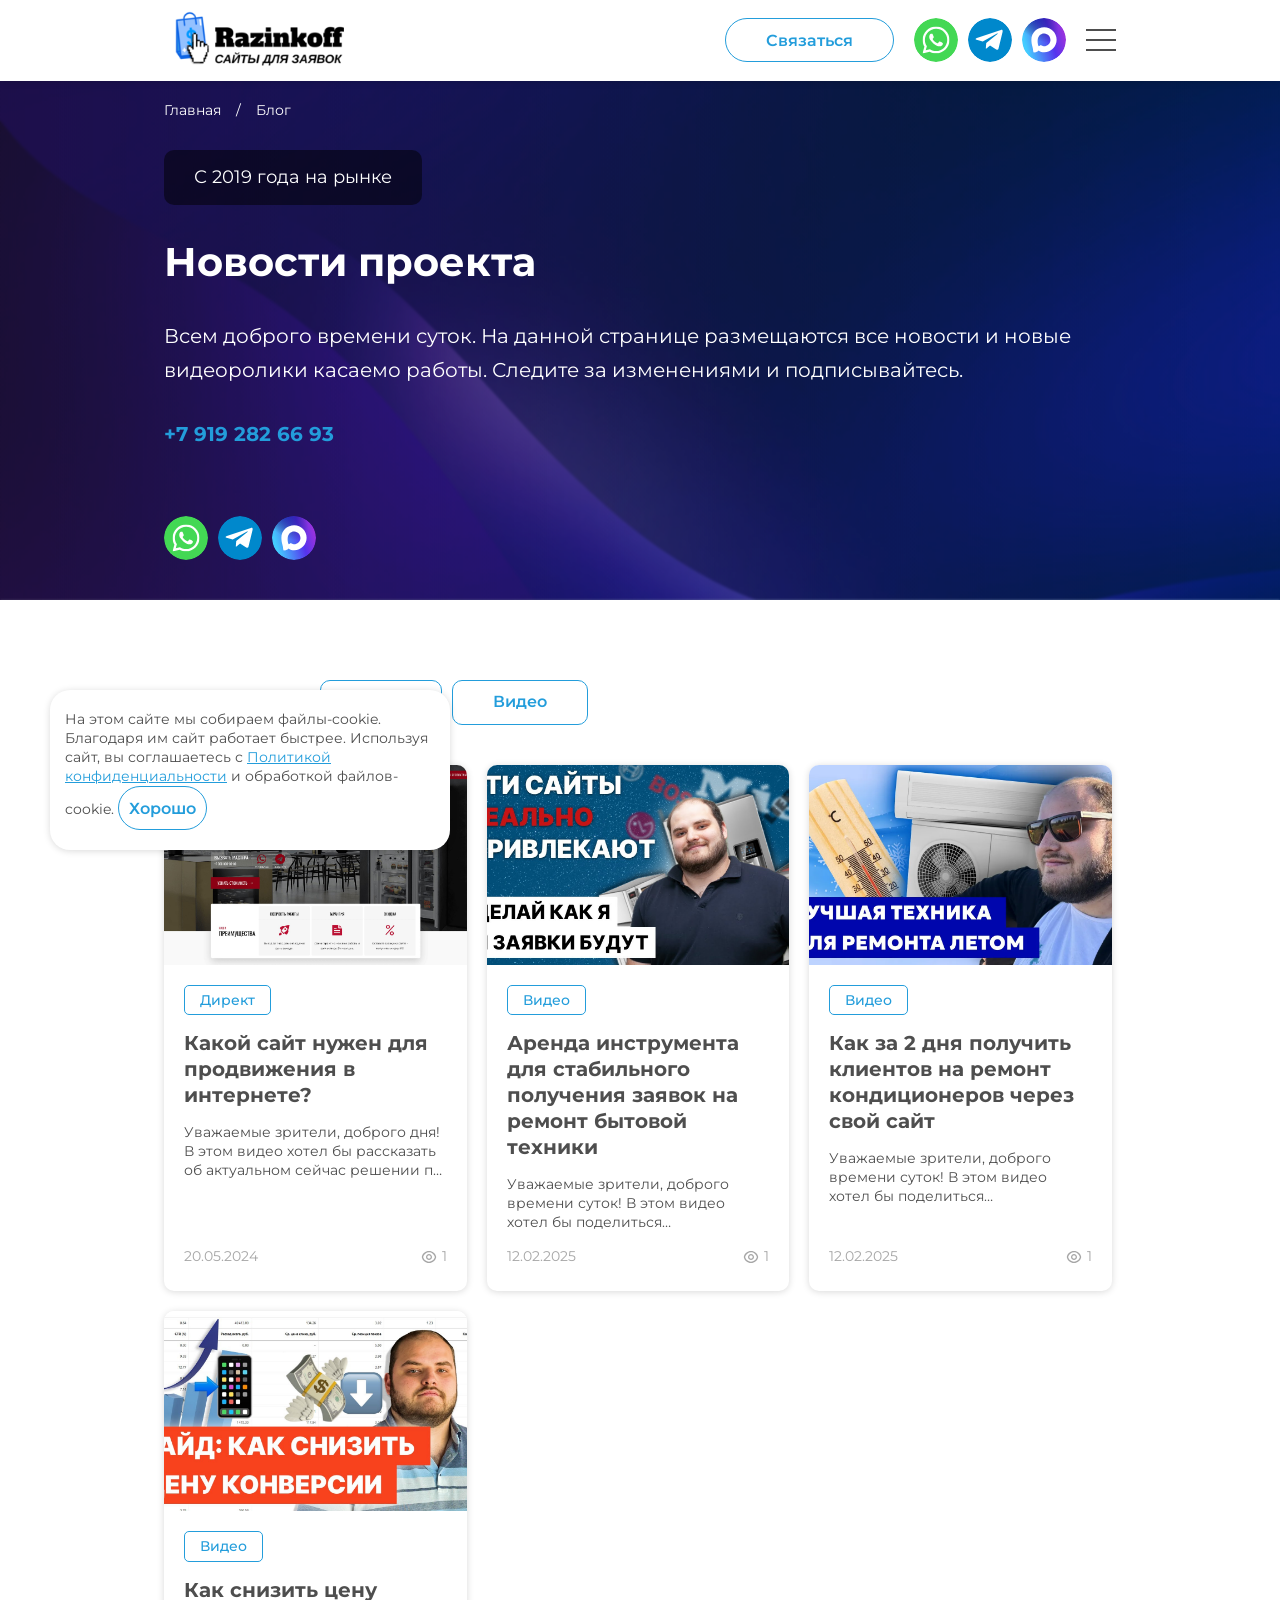
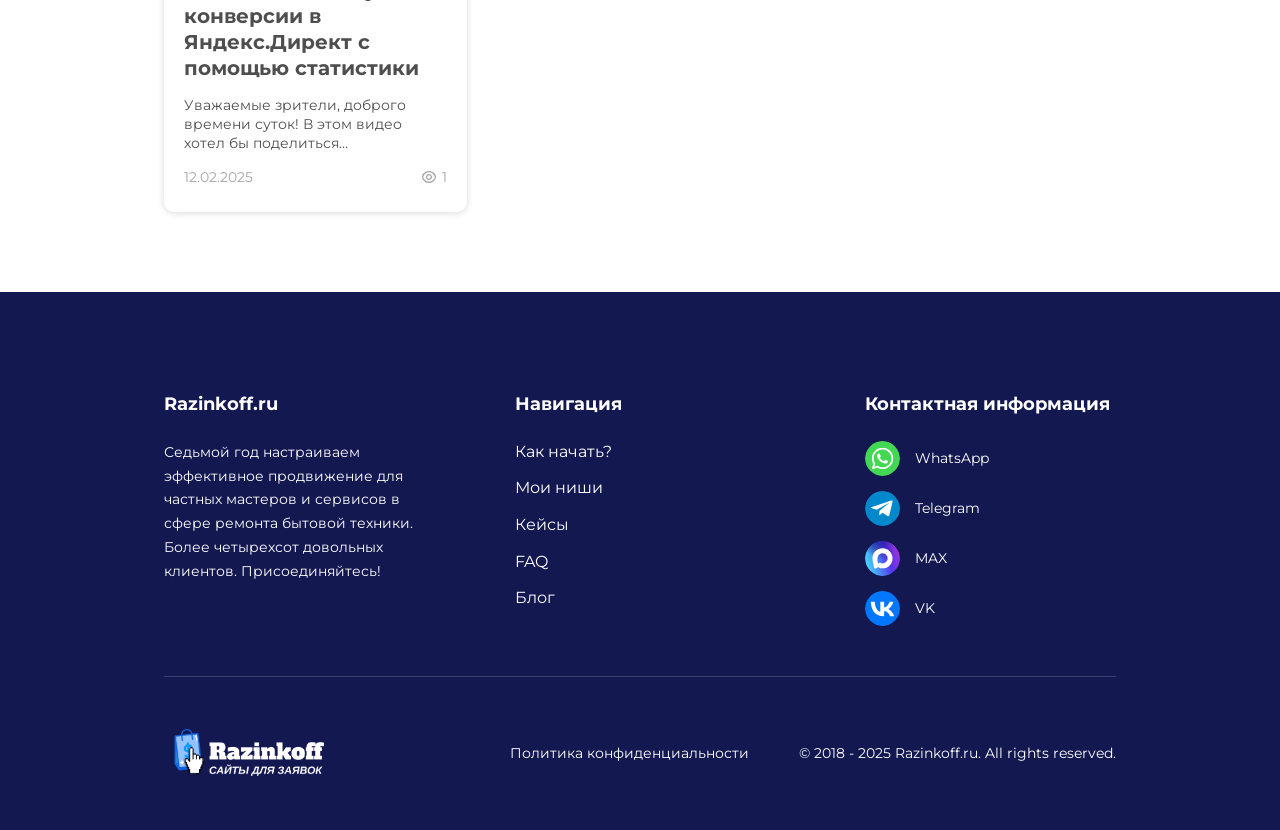
==== commit 290e22de: "add" ====
--- a/blog.html
+++ b/blog.html
@@ -105,6 +105,20 @@
 						</picture>
 					</div>
 					<div class="main-hero__wrapper blog-title__wrapper">
+						<div class="breadcrumbs" typeof="BreadcrumbList" vocab="https://schema.org/"> 
+							<span property="itemListElement" typeof="ListItem">
+								<a property="item" typeof="WebPage" title="#" href="#" class="home">
+									<span property="name">Главная</span>
+								</a>
+								<meta property="position" content="1">
+							</span>
+							/
+							<span property="itemListElement" typeof="ListItem">
+								<span property="name" class="post post-article current-item">Блог</span>
+								<meta property="url" content="single-blog.html">
+								<meta property="position" content="4">
+							</span>
+						</div>
 						<div class="overhead fz-20">С 2019 года на рынке</div>
 						<h1 class="h1">Новости проекта</h1>
 						<p class="fz-24">Всем доброго времени суток. На данной странице размещаются все новости и новые видеоролики касаемо работы. Следите за изменениями и подписывайтесь.</p>
@@ -141,14 +155,14 @@
 						</div>
 						<div class="blog-list__items">
 							<div class="item">
-								<a href="#" class="item-image">
+								<a href="single-blog.html" class="item-image">
 									<img src="img/client-site.jpg" alt="#">
 								</a>
 								<div class="item-info">
 									<div class="item-tags">
 										<a href="#" class="tag fz-14">Директ</a>
 									</div>
-									<a href="#" class="item-title h6">Какой сайт нужен для продвижения в интернете?</a>
+									<a href="single-blog.html" class="item-title h6">Какой сайт нужен для продвижения в интернете?</a>
 									<div class="item-subtitle">
 										Уважаемые зрители, доброго дня! В этом видео хотел бы рассказать об актуальном сейчас решении по снижении цены цели (конверсии) в Яндекс.Директ с помощью мастера отчетов и статистики. Более подробно в данном видео.
 										Приятного просмотра!
@@ -174,14 +188,14 @@
 								</div>
 							</div>
 							<div class="item">
-								<a href="#" class="item-image">
+								<a href="single-blog.html" class="item-image">
 									<img src="img/news-video-1.jpg" alt="#">
 								</a>
 								<div class="item-info">
 									<div class="item-tags">
 										<a href="#" class="tag fz-14">Видео</a>
 									</div>
-									<a href="#" class="item-title h6">Аренда инструмента для стабильного получения заявок на ремонт бытовой техники</a>
+									<a href="single-blog.html" class="item-title h6">Аренда инструмента для стабильного получения заявок на ремонт бытовой техники</a>
 									<div class="item-subtitle">
 										Уважаемые зрители, доброго времени суток! В этом видео хотел бы поделиться привлекающим интерес и доверие сайтом по ремонту холодильников. Показал как и за счет чего достигается доверие со стороны потенциального клиента.
 										Приятного просмотра!
@@ -207,14 +221,14 @@
 								</div>
 							</div>
 							<div class="item">
-								<a href="#" class="item-image">
+								<a href="single-blog.html" class="item-image">
 									<img src="img/news-video-2.webp" alt="#">
 								</a>
 								<div class="item-info">
 									<div class="item-tags">
 										<a href="#" class="tag fz-14">Видео</a>
 									</div>
-									<a href="#" class="item-title h6">Как за 2 дня получить клиентов на ремонт кондиционеров через свой сайт</a>
+									<a href="single-blog.html" class="item-title h6">Как за 2 дня получить клиентов на ремонт кондиционеров через свой сайт</a>
 									<div class="item-subtitle">
 										Уважаемые зрители, доброго времени суток! В этом видео хотел бы поделиться привлекающим интерес и доверие сайтом по ремонту холодильников. Показал как и за счет чего достигается доверие со стороны потенциального клиента.
 										Приятного просмотра!
@@ -240,14 +254,14 @@
 								</div>
 							</div>
 							<div class="item">
-								<a href="#" class="item-image">
+								<a href="single-blog.html" class="item-image">
 									<img src="img/news-video-3.jpg" alt="#">
 								</a>
 								<div class="item-info">
 									<div class="item-tags">
 										<a href="#" class="tag fz-14">Видео</a>
 									</div>
-									<a href="#" class="item-title h6">Как снизить цену конверсии в Яндекс.Директ с помощью статистики</a>
+									<a href="single-blog.html" class="item-title h6">Как снизить цену конверсии в Яндекс.Директ с помощью статистики</a>
 									<div class="item-subtitle">
 										Уважаемые зрители, доброго времени суток! В этом видео хотел бы поделиться привлекающим интерес и доверие сайтом по ремонту холодильников. Показал как и за счет чего достигается доверие со стороны потенциального клиента.
 										Приятного просмотра!
--- a/css/main.min.css
+++ b/css/main.min.css
@@ -1 +1 @@
-@font-face{font-family:montserrat;font-style:normal;font-weight:400;src:url(../fonts/Montserrat-Regular.eot);src:url(../fonts/Montserrat-Regular.eot?#iefix) format("embedded-opentype"),url(../fonts/Montserrat-Regular.woff) format("woff"),url(../fonts/Montserrat-Regular.ttf) format("truetype")}@font-face{font-family:montserrat;font-style:normal;font-weight:500;src:url(../fonts/Montserrat-Medium.eot);src:url(../fonts/Montserrat-Medium.eot?#iefix) format("embedded-opentype"),url(../fonts/Montserrat-Medium.woff) format("woff"),url(../fonts/Montserrat-Medium.ttf) format("truetype")}@font-face{font-family:montserrat;font-style:normal;font-weight:600;src:url(../fonts/Montserrat-SemiBold.eot);src:url(../fonts/Montserrat-SemiBold.eot?#iefix) format("embedded-opentype"),url(../fonts/Montserrat-SemiBold.woff) format("woff"),url(../fonts/Montserrat-SemiBold.ttf) format("truetype")}@font-face{font-family:montserrat;font-style:normal;font-weight:700;src:url(../fonts/Montserrat-Bold.eot);src:url(../fonts/Montserrat-Bold.eot?#iefix) format("embedded-opentype"),url(../fonts/Montserrat-Bold.woff) format("woff"),url(../fonts/Montserrat-Bold.ttf) format("truetype")}@font-face{font-family:roboto;font-style:normal;font-weight:400;src:url(../fonts/RobotoRegular/RobotoRegular.eot);src:url(../fonts/RobotoRegular/RobotoRegular.eot?#iefix) format("embedded-opentype"),url(../fonts/RobotoRegular/RobotoRegular.woff) format("woff"),url(../fonts/RobotoRegular/RobotoRegular.ttf) format("truetype")}@font-face{font-family:roboto;font-style:normal;font-weight:700;src:url(../fonts/RobotoBold/RobotoBold.eot);src:url(../fonts/RobotoBold/RobotoBold.eot?#iefix) format("embedded-opentype"),url(../fonts/RobotoBold/RobotoBold.woff) format("woff"),url(../fonts/RobotoBold/RobotoBold.ttf) format("truetype")}:root{--f-spinner-width:36px;--f-spinner-height:36px;--f-spinner-color-1:rgba(0,0,0,.1);--f-spinner-color-2:rgba(17,24,28,.8);--f-spinner-stroke:2.75}.f-spinner{height:var(--f-spinner-height);margin:auto;padding:0;width:var(--f-spinner-width)}.f-spinner svg{-webkit-animation:f-spinner-rotate 2s linear infinite;animation:f-spinner-rotate 2s linear infinite;height:100%;vertical-align:top;width:100%}.f-spinner svg *{stroke-width:var(--f-spinner-stroke);fill:none}.f-spinner svg :first-child{stroke:var(--f-spinner-color-1)}.f-spinner svg :last-child{stroke:var(--f-spinner-color-2);-webkit-animation:f-spinner-dash 2s ease-in-out infinite;animation:f-spinner-dash 2s ease-in-out infinite}@-webkit-keyframes f-spinner-rotate{to{-webkit-transform:rotate(1turn);transform:rotate(1turn)}}@keyframes f-spinner-rotate{to{-webkit-transform:rotate(1turn);transform:rotate(1turn)}}@-webkit-keyframes f-spinner-dash{0%{stroke-dasharray:1,150;stroke-dashoffset:0}50%{stroke-dasharray:90,150;stroke-dashoffset:-35}to{stroke-dasharray:90,150;stroke-dashoffset:-124}}@keyframes f-spinner-dash{0%{stroke-dasharray:1,150;stroke-dashoffset:0}50%{stroke-dasharray:90,150;stroke-dashoffset:-35}to{stroke-dasharray:90,150;stroke-dashoffset:-124}}.f-throwOutUp{-webkit-animation:var(--f-throw-out-duration,.175s) ease-out both f-throwOutUp;animation:var(--f-throw-out-duration,.175s) ease-out both f-throwOutUp}.f-throwOutDown{-webkit-animation:var(--f-throw-out-duration,.175s) ease-out both f-throwOutDown;animation:var(--f-throw-out-duration,.175s) ease-out both f-throwOutDown}@-webkit-keyframes f-throwOutUp{to{opacity:0;-webkit-transform:translate3d(0,calc(var(--f-throw-out-distance, 150px)*-1),0);transform:translate3d(0,calc(var(--f-throw-out-distance, 150px)*-1),0)}}@keyframes f-throwOutUp{to{opacity:0;-webkit-transform:translate3d(0,calc(var(--f-throw-out-distance, 150px)*-1),0);transform:translate3d(0,calc(var(--f-throw-out-distance, 150px)*-1),0)}}@-webkit-keyframes f-throwOutDown{to{opacity:0;-webkit-transform:translate3d(0,var(--f-throw-out-distance,150px),0);transform:translate3d(0,var(--f-throw-out-distance,150px),0)}}@keyframes f-throwOutDown{to{opacity:0;-webkit-transform:translate3d(0,var(--f-throw-out-distance,150px),0);transform:translate3d(0,var(--f-throw-out-distance,150px),0)}}.f-zoomInUp{-webkit-animation:var(--f-transition-duration,.2s) ease .1s both f-zoomInUp;animation:var(--f-transition-duration,.2s) ease .1s both f-zoomInUp}.f-zoomOutDown{-webkit-animation:var(--f-transition-duration,.2s) ease both f-zoomOutDown;animation:var(--f-transition-duration,.2s) ease both f-zoomOutDown}@-webkit-keyframes f-zoomInUp{0%{opacity:0;-webkit-transform:scale(.975) translate3d(0,16px,0);transform:scale(.975) translate3d(0,16px,0)}to{opacity:1;-webkit-transform:scale(1) translateZ(0);transform:scale(1) translateZ(0)}}@keyframes f-zoomInUp{0%{opacity:0;-webkit-transform:scale(.975) translate3d(0,16px,0);transform:scale(.975) translate3d(0,16px,0)}to{opacity:1;-webkit-transform:scale(1) translateZ(0);transform:scale(1) translateZ(0)}}@-webkit-keyframes f-zoomOutDown{to{opacity:0;-webkit-transform:scale(.975) translate3d(0,16px,0);transform:scale(.975) translate3d(0,16px,0)}}@keyframes f-zoomOutDown{to{opacity:0;-webkit-transform:scale(.975) translate3d(0,16px,0);transform:scale(.975) translate3d(0,16px,0)}}.f-fadeIn{-webkit-animation:var(--f-transition-duration,.2s) var(--f-transition-easing,ease) var(--f-transition-delay,0s) both f-fadeIn;animation:var(--f-transition-duration,.2s) var(--f-transition-easing,ease) var(--f-transition-delay,0s) both f-fadeIn;z-index:2}.f-fadeOut{-webkit-animation:var(--f-transition-duration,.2s) var(--f-transition-easing,ease) var(--f-transition-delay,0s) both f-fadeOut;animation:var(--f-transition-duration,.2s) var(--f-transition-easing,ease) var(--f-transition-delay,0s) both f-fadeOut;z-index:1}@-webkit-keyframes f-fadeIn{0%{opacity:0}to{opacity:1}}@keyframes f-fadeIn{0%{opacity:0}to{opacity:1}}@-webkit-keyframes f-fadeOut{to{opacity:0}}@keyframes f-fadeOut{to{opacity:0}}.f-fadeFastIn{-webkit-animation:var(--f-transition-duration,.2s) ease-out both f-fadeFastIn;animation:var(--f-transition-duration,.2s) ease-out both f-fadeFastIn;z-index:2}.f-fadeFastOut{-webkit-animation:var(--f-transition-duration,.1s) ease-out both f-fadeFastOut;animation:var(--f-transition-duration,.1s) ease-out both f-fadeFastOut;z-index:2}@-webkit-keyframes f-fadeFastIn{0%{opacity:.75}to{opacity:1}}@keyframes f-fadeFastIn{0%{opacity:.75}to{opacity:1}}@-webkit-keyframes f-fadeFastOut{to{opacity:0}}@keyframes f-fadeFastOut{to{opacity:0}}.f-fadeSlowIn{-webkit-animation:var(--f-transition-duration,.5s) ease both f-fadeSlowIn;animation:var(--f-transition-duration,.5s) ease both f-fadeSlowIn;z-index:2}.f-fadeSlowOut{-webkit-animation:var(--f-transition-duration,.5s) ease both f-fadeSlowOut;animation:var(--f-transition-duration,.5s) ease both f-fadeSlowOut;z-index:1}@-webkit-keyframes f-fadeSlowIn{0%{opacity:0}to{opacity:1}}@keyframes f-fadeSlowIn{0%{opacity:0}to{opacity:1}}@-webkit-keyframes f-fadeSlowOut{to{opacity:0}}@keyframes f-fadeSlowOut{to{opacity:0}}.f-crossfadeIn{-webkit-animation:var(--f-transition-duration,.2s) ease-out both f-crossfadeIn;animation:var(--f-transition-duration,.2s) ease-out both f-crossfadeIn;z-index:2}.f-crossfadeOut{-webkit-animation:calc(var(--f-transition-duration, .2s)*.5) linear .1s both f-crossfadeOut;animation:calc(var(--f-transition-duration, .2s)*.5) linear .1s both f-crossfadeOut;z-index:1}@-webkit-keyframes f-crossfadeIn{0%{opacity:0}to{opacity:1}}@keyframes f-crossfadeIn{0%{opacity:0}to{opacity:1}}@-webkit-keyframes f-crossfadeOut{to{opacity:0}}@keyframes f-crossfadeOut{to{opacity:0}}.f-slideIn.from-next{-webkit-animation:var(--f-transition-duration,.85s) cubic-bezier(.16,1,.3,1) f-slideInNext;animation:var(--f-transition-duration,.85s) cubic-bezier(.16,1,.3,1) f-slideInNext}.f-slideIn.from-prev{-webkit-animation:var(--f-transition-duration,.85s) cubic-bezier(.16,1,.3,1) f-slideInPrev;animation:var(--f-transition-duration,.85s) cubic-bezier(.16,1,.3,1) f-slideInPrev}.f-slideOut.to-next{-webkit-animation:var(--f-transition-duration,.85s) cubic-bezier(.16,1,.3,1) f-slideOutNext;animation:var(--f-transition-duration,.85s) cubic-bezier(.16,1,.3,1) f-slideOutNext}.f-slideOut.to-prev{-webkit-animation:var(--f-transition-duration,.85s) cubic-bezier(.16,1,.3,1) f-slideOutPrev;animation:var(--f-transition-duration,.85s) cubic-bezier(.16,1,.3,1) f-slideOutPrev}@-webkit-keyframes f-slideInPrev{0%{-webkit-transform:translateX(100%);transform:translateX(100%)}to{-webkit-transform:translateZ(0);transform:translateZ(0)}}@keyframes f-slideInPrev{0%{-webkit-transform:translateX(100%);transform:translateX(100%)}to{-webkit-transform:translateZ(0);transform:translateZ(0)}}@-webkit-keyframes f-slideInNext{0%{-webkit-transform:translateX(-100%);transform:translateX(-100%)}to{-webkit-transform:translateZ(0);transform:translateZ(0)}}@keyframes f-slideInNext{0%{-webkit-transform:translateX(-100%);transform:translateX(-100%)}to{-webkit-transform:translateZ(0);transform:translateZ(0)}}@-webkit-keyframes f-slideOutNext{to{-webkit-transform:translateX(-100%);transform:translateX(-100%)}}@keyframes f-slideOutNext{to{-webkit-transform:translateX(-100%);transform:translateX(-100%)}}@-webkit-keyframes f-slideOutPrev{to{-webkit-transform:translateX(100%);transform:translateX(100%)}}@keyframes f-slideOutPrev{to{-webkit-transform:translateX(100%);transform:translateX(100%)}}.f-classicIn.from-next{-webkit-animation:var(--f-transition-duration,.85s) cubic-bezier(.16,1,.3,1) f-classicInNext;animation:var(--f-transition-duration,.85s) cubic-bezier(.16,1,.3,1) f-classicInNext;z-index:2}.f-classicIn.from-prev{-webkit-animation:var(--f-transition-duration,.85s) cubic-bezier(.16,1,.3,1) f-classicInPrev;animation:var(--f-transition-duration,.85s) cubic-bezier(.16,1,.3,1) f-classicInPrev;z-index:2}.f-classicOut.to-next{-webkit-animation:var(--f-transition-duration,.85s) cubic-bezier(.16,1,.3,1) f-classicOutNext;animation:var(--f-transition-duration,.85s) cubic-bezier(.16,1,.3,1) f-classicOutNext;z-index:1}.f-classicOut.to-prev{-webkit-animation:var(--f-transition-duration,.85s) cubic-bezier(.16,1,.3,1) f-classicOutPrev;animation:var(--f-transition-duration,.85s) cubic-bezier(.16,1,.3,1) f-classicOutPrev;z-index:1}@-webkit-keyframes f-classicInNext{0%{opacity:0;-webkit-transform:translateX(-75px);transform:translateX(-75px)}to{opacity:1;-webkit-transform:translateZ(0);transform:translateZ(0)}}@keyframes f-classicInNext{0%{opacity:0;-webkit-transform:translateX(-75px);transform:translateX(-75px)}to{opacity:1;-webkit-transform:translateZ(0);transform:translateZ(0)}}@-webkit-keyframes f-classicInPrev{0%{opacity:0;-webkit-transform:translateX(75px);transform:translateX(75px)}to{opacity:1;-webkit-transform:translateZ(0);transform:translateZ(0)}}@keyframes f-classicInPrev{0%{opacity:0;-webkit-transform:translateX(75px);transform:translateX(75px)}to{opacity:1;-webkit-transform:translateZ(0);transform:translateZ(0)}}@-webkit-keyframes f-classicOutNext{to{opacity:0;-webkit-transform:translateX(-75px);transform:translateX(-75px)}}@keyframes f-classicOutNext{to{opacity:0;-webkit-transform:translateX(-75px);transform:translateX(-75px)}}@-webkit-keyframes f-classicOutPrev{to{opacity:0;-webkit-transform:translateX(75px);transform:translateX(75px)}}@keyframes f-classicOutPrev{to{opacity:0;-webkit-transform:translateX(75px);transform:translateX(75px)}}:root{--f-button-width:40px;--f-button-height:40px;--f-button-border:0;--f-button-border-radius:0;--f-button-color:#374151;--f-button-bg:#f8f8f8;--f-button-hover-bg:#e0e0e0;--f-button-active-bg:#d0d0d0;--f-button-shadow:none;--f-button-transition:all 0.15s ease;--f-button-transform:none;--f-button-svg-width:20px;--f-button-svg-height:20px;--f-button-svg-stroke-width:1.5;--f-button-svg-fill:none;--f-button-svg-filter:none;--f-button-svg-disabled-opacity:0.65}.f-button{display:-webkit-box;display:-ms-flexbox;display:flex;-webkit-box-pack:center;-ms-flex-pack:center;justify-content:center;-webkit-box-align:center;-ms-flex-align:center;align-items:center;background:var(--f-button-bg);border:var(--f-button-border);border-radius:var(--f-button-border-radius);-webkit-box-shadow:var(--f-button-shadow);box-shadow:var(--f-button-shadow);-webkit-box-sizing:content-box;box-sizing:content-box;color:var(--f-button-color);cursor:pointer;height:var(--f-button-height);margin:0;padding:0;pointer-events:all;position:relative;-webkit-transition:var(--f-button-transition);transition:var(--f-button-transition);width:var(--f-button-width)}@media (hover:hover){.f-button:hover:not([disabled]){background-color:var(--f-button-hover-bg);color:var(--f-button-hover-color)}}.f-button:active:not([disabled]){background-color:var(--f-button-active-bg)}.f-button:focus:not(:focus-visible){outline:none}.f-button:focus-visible{-webkit-box-shadow:inset 0 0 0 var(--f-button-outline,2px) var(--f-button-outline-color,var(--f-button-color));box-shadow:inset 0 0 0 var(--f-button-outline,2px) var(--f-button-outline-color,var(--f-button-color));outline:none}.f-button svg{height:var(--f-button-svg-height);width:var(--f-button-svg-width);fill:var(--f-button-svg-fill);stroke:currentColor;stroke-width:var(--f-button-svg-stroke-width);stroke-linecap:round;stroke-linejoin:round;-webkit-filter:var(--f-button-svg-filter);filter:var(--f-button-svg-filter);pointer-events:none;-webkit-transform:var(--f-button-transform);-ms-transform:var(--f-button-transform);transform:var(--f-button-transform);-webkit-transition:opacity .15s ease;transition:opacity .15s ease}.f-button[disabled]{cursor:default}.f-button[disabled] svg{opacity:var(--f-button-svg-disabled-opacity)}.f-carousel__nav .f-button.is-next,.f-carousel__nav .f-button.is-prev,.fancybox__nav .f-button.is-next,.fancybox__nav .f-button.is-prev{position:absolute;z-index:1}.is-horizontal .f-carousel__nav .f-button.is-next,.is-horizontal .f-carousel__nav .f-button.is-prev,.is-horizontal .fancybox__nav .f-button.is-next,.is-horizontal .fancybox__nav .f-button.is-prev{top:50%;-webkit-transform:translateY(-50%);-ms-transform:translateY(-50%);transform:translateY(-50%)}.is-horizontal .f-carousel__nav .f-button.is-prev,.is-horizontal .fancybox__nav .f-button.is-prev{left:var(--f-button-prev-pos)}.is-horizontal .f-carousel__nav .f-button.is-next,.is-horizontal .fancybox__nav .f-button.is-next{right:var(--f-button-next-pos)}.is-horizontal.is-rtl .f-carousel__nav .f-button.is-prev,.is-horizontal.is-rtl .fancybox__nav .f-button.is-prev{left:auto;right:var(--f-button-next-pos)}.is-horizontal.is-rtl .f-carousel__nav .f-button.is-next,.is-horizontal.is-rtl .fancybox__nav .f-button.is-next{left:var(--f-button-prev-pos);right:auto}.is-vertical .f-carousel__nav .f-button.is-next,.is-vertical .f-carousel__nav .f-button.is-prev,.is-vertical .fancybox__nav .f-button.is-next,.is-vertical .fancybox__nav .f-button.is-prev{left:50%;top:auto;-webkit-transform:translateX(-50%);-ms-transform:translateX(-50%);transform:translateX(-50%)}.is-vertical .f-carousel__nav .f-button.is-prev,.is-vertical .fancybox__nav .f-button.is-prev{top:var(--f-button-next-pos)}.is-vertical .f-carousel__nav .f-button.is-next,.is-vertical .fancybox__nav .f-button.is-next{bottom:var(--f-button-next-pos)}.is-vertical .f-carousel__nav .f-button.is-next svg,.is-vertical .f-carousel__nav .f-button.is-prev svg,.is-vertical .fancybox__nav .f-button.is-next svg,.is-vertical .fancybox__nav .f-button.is-prev svg{-webkit-transform:rotate(90deg);-ms-transform:rotate(90deg);transform:rotate(90deg)}.f-carousel__nav .f-button:disabled,.fancybox__nav .f-button:disabled{pointer-events:none}html.with-fancybox{overflow:visible;scroll-behavior:auto;width:auto}html.with-fancybox body{-ms-touch-action:none;touch-action:none}html.with-fancybox body.hide-scrollbar{margin-right:calc(var(--fancybox-body-margin, 0px) + var(--fancybox-scrollbar-compensate, 0px));overflow:hidden!important;overscroll-behavior-y:none;width:auto}.fancybox__container{--fancybox-color:#dbdbdb;--fancybox-hover-color:#fff;--fancybox-bg:rgba(24,24,27,.98);--fancybox-slide-gap:10px;--f-spinner-width:50px;--f-spinner-height:50px;--f-spinner-color-1:hsla(0,0%,100%,.1);--f-spinner-color-2:#bbb;--f-spinner-stroke:3.65;bottom:0;direction:ltr;display:-webkit-box;display:-ms-flexbox;display:flex;left:0;position:fixed;right:0;top:0;-webkit-box-orient:vertical;-webkit-box-direction:normal;-webkit-box-sizing:border-box;box-sizing:border-box;color:#f8f8f8;-ms-flex-direction:column;flex-direction:column;margin:0;padding:0;-webkit-tap-highlight-color:rgba(0,0,0,0);outline:none;overflow:visible;-webkit-transform-origin:top left;-ms-transform-origin:top left;transform-origin:top left;z-index:var(--fancybox-zIndex,1050);-webkit-text-size-adjust:100%;-moz-text-size-adjust:none;-ms-text-size-adjust:100%;text-size-adjust:100%;overscroll-behavior-y:contain}.fancybox__container *,.fancybox__container :after,.fancybox__container :before{-webkit-box-sizing:inherit;box-sizing:inherit}.fancybox__container::-ms-backdrop{background-color:rgba(0,0,0,0)}.fancybox__container::backdrop{background-color:rgba(0,0,0,0)}.fancybox__backdrop{background:var(--fancybox-bg);bottom:0;left:0;opacity:var(--fancybox-opacity,1);position:fixed;right:0;top:0;will-change:opacity;z-index:-1}.fancybox__carousel{-webkit-box-sizing:border-box;box-sizing:border-box;position:relative;-webkit-box-flex:1;-ms-flex:1;flex:1;min-height:0;overflow-x:clip;overflow-y:visible;z-index:10}.fancybox__viewport{height:100%;width:100%}.fancybox__viewport.is-draggable{cursor:move;cursor:-webkit-grab;cursor:grab}.fancybox__viewport.is-dragging{cursor:move;cursor:-webkit-grabbing;cursor:grabbing}.fancybox__track{margin:0 auto}.fancybox__slide,.fancybox__track{display:-webkit-box;display:-ms-flexbox;display:flex;height:100%}.fancybox__slide{-webkit-box-flex:0;-ms-flex:0 0 auto;flex:0 0 auto;position:relative;-webkit-box-orient:vertical;-webkit-box-direction:normal;-ms-flex-direction:column;flex-direction:column;-webkit-box-align:center;-ms-flex-align:center;align-items:center;margin:0 var(--fancybox-slide-gap) 0 0;overflow:auto;padding:4px;width:100%;-ms-scroll-chaining:none;-webkit-backface-visibility:hidden;backface-visibility:hidden;overscroll-behavior:contain;-webkit-transform:translateZ(0);transform:translateZ(0)}.fancybox__container:not(.is-compact) .fancybox__slide.has-close-btn{padding-top:40px}.fancybox__slide.has-html5video,.fancybox__slide.has-iframe,.fancybox__slide.has-image,.fancybox__slide.has-video{overflow:hidden}.fancybox__slide.has-image.is-animating,.fancybox__slide.has-image.is-selected{overflow:visible}.fancybox__slide:after,.fancybox__slide:before{content:"";-webkit-box-flex:0;-ms-flex:0 0 0px;flex:0 0 0;margin:auto}.fancybox__content{-ms-flex-item-align:center;-ms-grid-row-align:center;align-self:center;display:-webkit-box;display:-ms-flexbox;display:flex;-webkit-box-orient:vertical;-webkit-box-direction:normal;background:var(--fancybox-content-bg,#fff);border-radius:0;color:var(--fancybox-content-color,#374151);cursor:default;-ms-flex-direction:column;flex-direction:column;margin:0;max-width:100%;padding:2rem;position:relative;z-index:20}.is-loading .fancybox__content{opacity:0}.is-draggable .fancybox__content{cursor:move;cursor:-webkit-grab;cursor:grab}.can-zoom_in .fancybox__content{cursor:-webkit-zoom-in;cursor:zoom-in}.can-zoom_out .fancybox__content{cursor:-webkit-zoom-out;cursor:zoom-out}.is-dragging .fancybox__content{cursor:move;cursor:-webkit-grabbing;cursor:grabbing}.fancybox__content [contenteditable],.fancybox__content [data-selectable]{cursor:auto}.fancybox__slide.has-image>.fancybox__content{-webkit-backface-visibility:hidden;backface-visibility:hidden;background:rgba(0,0,0,0);background-position:50%;background-repeat:no-repeat;background-size:contain;min-height:1px;padding:0;-webkit-transform:translateZ(0);transform:translateZ(0);-webkit-transition:none;transition:none}.fancybox__slide.has-image>.fancybox__content>picture>img{height:auto;max-height:100%;width:100%}.is-zooming-in .fancybox__viewport:not(.is-dragging) .fancybox__slide:not(.is-selected) .fancybox__content,.is-zooming-out .fancybox__viewport:not(.is-dragging) .fancybox__slide:not(.is-selected) .fancybox__content{visibility:hidden}.is-animating .fancybox__content,.is-dragging .fancybox__content{-webkit-filter:blur(0);filter:blur(0);will-change:transform,width,height}.fancybox-image{display:block;height:100%;margin:auto;min-height:0;-o-object-fit:contain;object-fit:contain;-webkit-user-select:none;-moz-user-select:none;-ms-user-select:none;user-select:none;width:100%}.fancybox__caption{-ms-flex-item-align:center;-ms-grid-row-align:center;align-self:center;max-width:100%;-ms-flex-negative:0;color:var(--fancybox-color,currentColor);cursor:auto;flex-shrink:0;line-height:1.375;margin:0;opacity:var(--fancybox-opacity,1);overflow-wrap:anywhere;padding:14px 0 4px;visibility:visible}.is-closing .fancybox__caption,.is-loading .fancybox__caption{opacity:0;visibility:hidden}.is-compact .fancybox__caption{padding-bottom:0}.f-button.is-close-btn{--f-button-svg-stroke-width:2;position:absolute;right:8px;top:0;z-index:40}.fancybox__content>.f-button.is-close-btn{--f-button-width:34px;--f-button-height:34px;--f-button-border-radius:4px;--f-button-color:var(--fancybox-color,#fff);--f-button-hover-color:var(--fancybox-color,#fff);--f-button-bg:transparent;--f-button-hover-bg:transparent;--f-button-active-bg:transparent;--f-button-svg-width:22px;--f-button-svg-height:22px;opacity:.75;position:absolute;right:0;top:-38px}.is-loading .fancybox__content>.f-button.is-close-btn{visibility:hidden}.is-zooming-out .fancybox__content>.f-button.is-close-btn{visibility:hidden}.fancybox__content>.f-button.is-close-btn:hover{opacity:1}.fancybox__footer{margin:0;padding:0;position:relative}.fancybox__footer .fancybox__caption{opacity:var(--fancybox-opacity,1);padding:24px;-webkit-transition:all .25s ease;transition:all .25s ease;width:100%}.is-compact .fancybox__footer{background:rgba(24,24,27,.5);bottom:0;left:0;position:absolute;right:0;z-index:20}.is-compact .fancybox__footer .fancybox__caption{padding:12px}.is-compact .fancybox__content>.f-button.is-close-btn{--f-button-border-radius:50%;--f-button-color:#fff;--f-button-hover-color:#fff;--f-button-outline-color:#000;--f-button-bg:rgba(0,0,0,.6);--f-button-active-bg:rgba(0,0,0,.6);--f-button-hover-bg:rgba(0,0,0,.6);--f-button-svg-width:18px;--f-button-svg-height:18px;--f-button-svg-filter:none;right:5px;top:5px}.fancybox__nav{--f-button-width:50px;--f-button-height:50px;--f-button-border:0;--f-button-border-radius:50%;--f-button-color:var(--fancybox-color);--f-button-hover-color:var(--fancybox-hover-color);--f-button-bg:transparent;--f-button-hover-bg:rgba(24,24,27,.3);--f-button-active-bg:rgba(24,24,27,.5);--f-button-shadow:none;--f-button-transition:all 0.15s ease;--f-button-transform:none;--f-button-svg-width:26px;--f-button-svg-height:26px;--f-button-svg-stroke-width:2.5;--f-button-svg-fill:none;--f-button-svg-filter:drop-shadow(1px 1px 1px rgba(24,24,27,.5));--f-button-svg-disabled-opacity:0.65;--f-button-next-pos:1rem;--f-button-prev-pos:1rem;opacity:var(--fancybox-opacity,1)}.fancybox__nav .f-button:before{bottom:-30px;content:"";left:-20px;position:absolute;right:-20px;top:-30px;z-index:1}.is-idle .fancybox__nav,.is-idle.is-compact .fancybox__footer{-webkit-animation:f-fadeOut .15s ease-out both;animation:f-fadeOut .15s ease-out both}.is-idle.is-compact .fancybox__footer{pointer-events:none}.fancybox__slide>.f-spinner{cursor:pointer;left:50%;margin:var(--f-spinner-top,calc(var(--f-spinner-width)*-.5)) 0 0 var(--f-spinner-left,calc(var(--f-spinner-height)*-.5));position:absolute;top:50%;z-index:30}.fancybox-protected{bottom:0;right:0}.fancybox-ghost,.fancybox-protected{left:0;position:absolute;top:0;-webkit-user-select:none;-moz-user-select:none;-ms-user-select:none;user-select:none;z-index:40}.fancybox-ghost{height:100%;min-height:0;-o-object-fit:contain;object-fit:contain;pointer-events:none;width:100%}.fancybox-focus-guard{opacity:0;outline:none;pointer-events:none;position:fixed}.fancybox__container:not([aria-hidden]){opacity:0}.fancybox__container.is-animated[aria-hidden=false] .fancybox__carousel>:not(.fancybox__viewport),.fancybox__container.is-animated[aria-hidden=false] .fancybox__slide>:not(.fancybox__content),.fancybox__container.is-animated[aria-hidden=false]>:not(.fancybox__backdrop,.fancybox__carousel){-webkit-animation:var(--f-interface-enter-duration,.25s) ease .1s backwards f-fadeIn;animation:var(--f-interface-enter-duration,.25s) ease .1s backwards f-fadeIn}.fancybox__container.is-animated[aria-hidden=false] .fancybox__backdrop{-webkit-animation:var(--f-backdrop-enter-duration,.35s) ease backwards f-fadeIn;animation:var(--f-backdrop-enter-duration,.35s) ease backwards f-fadeIn}.fancybox__container.is-animated[aria-hidden=true] .fancybox__carousel>:not(.fancybox__viewport),.fancybox__container.is-animated[aria-hidden=true] .fancybox__slide>:not(.fancybox__content),.fancybox__container.is-animated[aria-hidden=true]>:not(.fancybox__backdrop,.fancybox__carousel){-webkit-animation:var(--f-interface-exit-duration,.15s) ease forwards f-fadeOut;animation:var(--f-interface-exit-duration,.15s) ease forwards f-fadeOut}.fancybox__container.is-animated[aria-hidden=true] .fancybox__backdrop{-webkit-animation:var(--f-backdrop-exit-duration,.35s) ease forwards f-fadeOut;animation:var(--f-backdrop-exit-duration,.35s) ease forwards f-fadeOut}.has-html5video .fancybox__content,.has-iframe .fancybox__content,.has-map .fancybox__content,.has-pdf .fancybox__content,.has-vimeo .fancybox__content,.has-youtube .fancybox__content{max-width:100%;-ms-flex-negative:1;flex-shrink:1;min-height:1px;overflow:visible}.has-iframe .fancybox__content,.has-map .fancybox__content,.has-pdf .fancybox__content{height:90%;width:calc(100% - 120px)}.fancybox__container.is-compact .has-iframe .fancybox__content,.fancybox__container.is-compact .has-map .fancybox__content,.fancybox__container.is-compact .has-pdf .fancybox__content{height:100%;width:100%}.has-html5video .fancybox__content,.has-vimeo .fancybox__content,.has-youtube .fancybox__content{height:540px;max-height:100%;max-width:100%;width:960px}.has-html5video .fancybox__content,.has-map .fancybox__content,.has-pdf .fancybox__content,.has-vimeo .fancybox__content,.has-youtube .fancybox__content{background:rgba(24,24,27,.9);color:#fff;padding:0}.has-map .fancybox__content{background:#e5e3df}.fancybox__html5video,.fancybox__iframe{background:rgba(0,0,0,0);border:0;display:block;height:100%;width:100%}.fancybox-placeholder{border:0!important;clip:rect(1px,1px,1px,1px)!important;clip-path:inset(50%)!important;height:1px!important;margin:-1px!important;overflow:hidden!important;padding:0!important;position:absolute!important;white-space:nowrap!important;width:1px!important}.f-carousel__thumbs{--f-thumb-width:96px;--f-thumb-height:72px;--f-thumb-outline:0;--f-thumb-outline-color:#5eb0ef;--f-thumb-opacity:1;--f-thumb-hover-opacity:1;--f-thumb-selected-opacity:1;--f-thumb-border-radius:2px;--f-thumb-offset:0px;--f-button-next-pos:0;--f-button-prev-pos:0}.f-carousel__thumbs.is-classic{--f-thumb-gap:8px;--f-thumb-opacity:0.5;--f-thumb-hover-opacity:1;--f-thumb-selected-opacity:1}.f-carousel__thumbs.is-modern{--f-thumb-gap:4px;--f-thumb-extra-gap:16px;--f-thumb-clip-width:46px}.f-thumbs{position:relative;-webkit-box-flex:0;-ms-flex:0 0 auto;flex:0 0 auto;margin:0;overflow:hidden;-webkit-tap-highlight-color:rgba(0,0,0,0);-webkit-perspective:1000px;perspective:1000px;-webkit-transform:translateZ(0);transform:translateZ(0);-webkit-user-select:none;-moz-user-select:none;-ms-user-select:none;user-select:none}.f-thumbs .f-spinner{background-image:-webkit-gradient(linear,left top,left bottom,from(#ebeff2),to(#e2e8f0));background-image:linear-gradient(#ebeff2,#e2e8f0);border-radius:2px;height:100%;left:0;position:absolute;top:0;width:100%;z-index:-1}.f-thumbs .f-spinner svg{display:none}.f-thumbs.is-vertical{height:100%}.f-thumbs__viewport{height:auto;overflow:hidden;-webkit-transform:translateZ(0);transform:translateZ(0);width:100%}.f-thumbs__slide,.f-thumbs__track{display:-webkit-box;display:-ms-flexbox;display:flex}.f-thumbs__slide{position:relative;-webkit-box-flex:0;-webkit-box-sizing:content-box;box-sizing:content-box;-ms-flex:0 0 auto;flex:0 0 auto;-webkit-box-align:center;-ms-flex-align:center;align-items:center;-webkit-box-pack:center;-ms-flex-pack:center;cursor:pointer;height:var(--f-thumb-height);justify-content:center;margin:0;overflow:visible;padding:0;width:var(--f-thumb-width)}.f-thumbs__slide.is-loading img{opacity:0}.is-classic .f-thumbs__viewport{height:100%}.is-modern .f-thumbs__track{width:-webkit-max-content;width:-moz-max-content;width:max-content}.is-modern .f-thumbs__track:before{bottom:0;content:"";cursor:pointer;left:calc((var(--f-thumb-clip-width, 0))*-.5);position:absolute;top:0;width:calc(var(--width, 0)*1px + var(--f-thumb-clip-width, 0))}.is-modern .f-thumbs__slide{pointer-events:none;-webkit-transform:translate3d(calc(var(--shift, 0)*-1px),0,0);transform:translate3d(calc(var(--shift, 0)*-1px),0,0);-webkit-transition:none;transition:none;width:var(--f-thumb-clip-width)}.is-modern.is-resting .f-thumbs__slide{-webkit-transition:-webkit-transform .33s ease;transition:-webkit-transform .33s ease;transition:transform .33s ease;transition:transform .33s ease,-webkit-transform .33s ease}.is-modern.is-resting .f-thumbs__slide__button{-webkit-transition:clip-path .33s ease;transition:clip-path .33s ease}.is-using-tab .is-modern .f-thumbs__slide:focus-within{-webkit-filter:drop-shadow(-1px 0 0 var(--f-thumb-outline-color)) drop-shadow(2px 0 0 var(--f-thumb-outline-color)) drop-shadow(0 -1px 0 var(--f-thumb-outline-color)) drop-shadow(0 2px 0 var(--f-thumb-outline-color));filter:drop-shadow(-1px 0 0 var(--f-thumb-outline-color)) drop-shadow(2px 0 0 var(--f-thumb-outline-color)) drop-shadow(0 -1px 0 var(--f-thumb-outline-color)) drop-shadow(0 2px 0 var(--f-thumb-outline-color))}.f-thumbs__slide__button{-webkit-appearance:none;-moz-appearance:none;appearance:none;background:rgba(0,0,0,0);border:0;border-radius:var(--f-thumb-border-radius);cursor:pointer;height:100%;margin:0 -100%;opacity:var(--f-thumb-opacity);outline:none;overflow:hidden;padding:0;pointer-events:auto;position:relative;-ms-touch-action:manipulation;touch-action:manipulation;-webkit-transition:opacity .2s ease;transition:opacity .2s ease;width:var(--f-thumb-width)}.f-thumbs__slide__button:hover{opacity:var(--f-thumb-hover-opacity)}.f-thumbs__slide__button:focus:not(:focus-visible){outline:none}.f-thumbs__slide__button:focus-visible{opacity:var(--f-thumb-selected-opacity);outline:none}.is-modern .f-thumbs__slide__button{--clip-path:inset(0 calc((var(--f-thumb-width, 0) - var(--f-thumb-clip-width, 0))*(1 - var(--progress, 0))*0.5) round var(--f-thumb-border-radius,0));clip-path:var(--clip-path)}.is-classic .is-nav-selected .f-thumbs__slide__button{opacity:var(--f-thumb-selected-opacity)}.is-classic .is-nav-selected .f-thumbs__slide__button:after{-webkit-animation:f-fadeIn .2s ease-out;animation:f-fadeIn .2s ease-out;border:var(--f-thumb-outline,0) solid var(--f-thumb-outline-color,transparent);border-radius:var(--f-thumb-border-radius);bottom:0;content:"";height:auto;left:0;position:absolute;right:0;top:0;z-index:10}.f-thumbs__slide__img{border-radius:var(--f-thumb-border-radius);bottom:0;-webkit-box-sizing:border-box;box-sizing:border-box;height:100%;left:0;margin:0;-o-object-fit:cover;object-fit:cover;overflow:hidden;padding:var(--f-thumb-offset);pointer-events:none;position:absolute;right:0;top:0;width:100%}.f-thumbs.is-horizontal .f-thumbs__track{padding:8px 0 12px}.f-thumbs.is-horizontal .f-thumbs__slide{margin:0 var(--f-thumb-gap) 0 0}.f-thumbs.is-vertical .f-thumbs__track{-ms-flex-wrap:wrap;flex-wrap:wrap;padding:0 8px}.f-thumbs.is-vertical .f-thumbs__slide{margin:0 0 var(--f-thumb-gap) 0}.fancybox__thumbs{--f-thumb-width:96px;--f-thumb-height:72px;--f-thumb-border-radius:2px;--f-thumb-outline:2px;--f-thumb-outline-color:#ededed;opacity:var(--fancybox-opacity,1);position:relative;-webkit-transition:max-height .35s cubic-bezier(.23,1,.32,1);transition:max-height .35s cubic-bezier(.23,1,.32,1)}.fancybox__thumbs.is-classic{--f-thumb-gap:8px;--f-thumb-opacity:0.5;--f-thumb-hover-opacity:1}.fancybox__thumbs.is-classic .f-spinner{background-image:-webkit-gradient(linear,left top,left bottom,from(hsla(0,0%,100%,.1)),to(hsla(0,0%,100%,.05)));background-image:linear-gradient(hsla(0,0%,100%,.1),hsla(0,0%,100%,.05))}.fancybox__thumbs.is-modern{--f-thumb-gap:4px;--f-thumb-extra-gap:16px;--f-thumb-clip-width:46px;--f-thumb-opacity:1;--f-thumb-hover-opacity:1}.fancybox__thumbs.is-modern .f-spinner{background-image:-webkit-gradient(linear,left top,left bottom,from(hsla(0,0%,100%,.1)),to(hsla(0,0%,100%,.05)));background-image:linear-gradient(hsla(0,0%,100%,.1),hsla(0,0%,100%,.05))}.fancybox__thumbs.is-horizontal{padding:0 var(--f-thumb-gap)}.fancybox__thumbs.is-vertical{padding:var(--f-thumb-gap) 0}.is-compact .fancybox__thumbs{--f-thumb-width:64px;--f-thumb-clip-width:32px;--f-thumb-height:48px;--f-thumb-extra-gap:10px}.fancybox__thumbs.is-masked{max-height:0!important}.is-closing .fancybox__thumbs{-webkit-transition:none!important;transition:none!important}.fancybox__toolbar{--f-progress-color:var(--fancybox-color,hsla(0,0%,100%,.94));--f-button-width:46px;--f-button-height:46px;--f-button-color:var(--fancybox-color);--f-button-hover-color:var(--fancybox-hover-color);--f-button-bg:rgba(24,24,27,.65);--f-button-hover-bg:rgba(70,70,73,.65);--f-button-active-bg:rgba(90,90,93,.65);--f-button-border-radius:0;--f-button-svg-width:24px;--f-button-svg-height:24px;--f-button-svg-stroke-width:1.5;--f-button-svg-filter:drop-shadow(1px 1px 1px rgba(24,24,27,.15));--f-button-svg-fill:none;--f-button-svg-disabled-opacity:0.65;display:-webkit-box;display:-ms-flexbox;display:flex;-webkit-box-orient:horizontal;-webkit-box-direction:normal;-ms-flex-direction:row;flex-direction:row;-webkit-box-pack:justify;-ms-flex-pack:justify;color:var(--fancybox-color,currentColor);font-family:-apple-system,BlinkMacSystemFont,Segoe UI Adjusted,Segoe UI,Liberation Sans,sans-serif;justify-content:space-between;margin:0;opacity:var(--fancybox-opacity,1);padding:0;pointer-events:none;text-shadow:var(--fancybox-toolbar-text-shadow,1px 1px 1px rgba(0,0,0,.5));z-index:20}.fancybox__toolbar :focus-visible{z-index:1}.fancybox__toolbar.is-absolute,.is-compact .fancybox__toolbar{left:0;position:absolute;right:0;top:0}.is-idle .fancybox__toolbar{-webkit-animation:f-fadeOut .15s ease-out both;animation:f-fadeOut .15s ease-out both;pointer-events:none}.fancybox__toolbar__column{display:-webkit-box;display:-ms-flexbox;display:flex;-webkit-box-orient:horizontal;-webkit-box-direction:normal;-ms-flex-direction:row;flex-direction:row;-ms-flex-wrap:wrap;flex-wrap:wrap;-ms-flex-line-pack:start;align-content:flex-start}.fancybox__toolbar__column.is-left,.fancybox__toolbar__column.is-right{-webkit-box-flex:1;-ms-flex-positive:1;flex-grow:1;-ms-flex-preferred-size:0;flex-basis:0}.fancybox__toolbar__column.is-right{display:-webkit-box;display:-ms-flexbox;display:flex;-webkit-box-pack:end;-ms-flex-pack:end;-ms-flex-wrap:nowrap;flex-wrap:nowrap;justify-content:flex-end}.fancybox__infobar{font-size:17px;font-variant-numeric:tabular-nums;line-height:var(--f-button-height);padding:0 5px;text-align:center;-webkit-font-smoothing:subpixel-antialiased;cursor:default;-webkit-user-select:none;-moz-user-select:none;-ms-user-select:none;user-select:none}.fancybox__infobar span{padding:0 5px}.fancybox__infobar:not(:first-child):not(:last-child){background:var(--f-button-bg)}[data-fancybox-toggle-slideshow]{position:relative}[data-fancybox-toggle-slideshow] .f-progress{height:100%;opacity:.3}[data-fancybox-toggle-slideshow] svg g:first-child{display:-webkit-box;display:-ms-flexbox;display:flex}[data-fancybox-toggle-slideshow] svg g:last-child{display:none}.has-slideshow [data-fancybox-toggle-slideshow] svg g:first-child{display:none}.has-slideshow [data-fancybox-toggle-slideshow] svg g:last-child{display:-webkit-box;display:-ms-flexbox;display:flex}[data-fancybox-toggle-fullscreen] svg g:first-child{display:-webkit-box;display:-ms-flexbox;display:flex}[data-fancybox-toggle-fullscreen] svg g:last-child{display:none}:-webkit-full-screen [data-fancybox-toggle-fullscreen] svg g:first-child{display:none}:-ms-fullscreen [data-fancybox-toggle-fullscreen] svg g:first-child{display:none}:fullscreen [data-fancybox-toggle-fullscreen] svg g:first-child{display:none}:-webkit-full-screen [data-fancybox-toggle-fullscreen] svg g:last-child{display:-webkit-box;display:flex}:-ms-fullscreen [data-fancybox-toggle-fullscreen] svg g:last-child{display:-ms-flexbox;display:flex}:fullscreen [data-fancybox-toggle-fullscreen] svg g:last-child{display:-webkit-box;display:-ms-flexbox;display:flex}.f-progress{background:var(--f-progress-color,var(--f-carousel-theme-color,#0091ff));height:3px;left:0;pointer-events:none;position:absolute;right:0;top:0;-webkit-transform:scaleX(0);-ms-transform:scaleX(0);transform:scaleX(0);-webkit-transform-origin:0;-ms-transform-origin:0;transform-origin:0;-webkit-transition-property:-webkit-transform;transition-property:-webkit-transform;transition-property:transform;transition-property:transform,-webkit-transform;-webkit-transition-timing-function:linear;transition-timing-function:linear;-webkit-user-select:none;-moz-user-select:none;-ms-user-select:none;user-select:none;z-index:30}*{-webkit-box-sizing:border-box;box-sizing:border-box;margin:0;padding:0}:after,:before{-webkit-box-sizing:border-box;box-sizing:border-box}::-webkit-input-placeholder{color:#666;opacity:1}:-moz-placeholder,::-moz-placeholder{color:#666;opacity:1}:-ms-input-placeholder{color:#666;opacity:1}:focus::-webkit-input-placeholder{color:transparent}:focus::-moz-placeholder{color:transparent}:focus:-moz-placeholder{color:transparent}:focus:-ms-input-placeholder{color:transparent}::-moz-selection{background-color:#239ddb;color:#fff}::selection{background-color:#239ddb;color:#fff}html{height:100%}body,html{scroll-behavior:smooth}body.overflow,html.overflow{overflow:hidden}body{text-rendering:optimizelegibility;-webkit-font-smoothing:antialiased;display:-webkit-box;display:-ms-flexbox;display:flex;font-size:16px;line-height:1.35;min-width:320px;overflow-x:hidden;position:relative;-webkit-box-orient:vertical;-webkit-box-direction:normal;background-color:#fff;color:#4e4e4e;-ms-flex-direction:column;flex-direction:column;min-height:100%}body,body *{font-family:montserrat,roboto,sans-serif}button,input,option,select,textarea{outline:none;-webkit-transition:all .5s ease;transition:all .5s ease}form:not(:last-child){margin-bottom:20px}form .wpcf7-form-control-wrap{display:inline-block;width:100%}form .wpcf7-form-control-wrap input,form .wpcf7-form-control-wrap textarea{width:100%}form .wpcf7-form-control-wrap:not(:last-child){margin-bottom:20px}form .wpcf7-response-output{bottom:0;left:0;opacity:0;position:absolute;visibility:hidden;z-index:-1}form input,form textarea{border:1px solid #516272;border-radius:5px;font-size:16px;line-height:1;padding:15px 20px}form textarea{resize:none}form .button{border-radius:10px;width:100%}img{display:block;height:auto;max-width:100%;-o-object-fit:cover;object-fit:cover}a{color:#239ddb;-webkit-transition:all .5s ease;transition:all .5s ease}a:focus,a:hover{color:#2951d5}button{background-color:transparent;border:none;cursor:pointer;outline:none}button:disabled{cursor:not-allowed}textarea{max-height:200px;resize:none}ul{list-style-type:none}ul:not(ul.list,ul.nav,ul.socials){margin-left:10px}ul:not(ul.list,ul.nav,ul.socials) li{display:-webkit-box;display:-ms-flexbox;display:flex;line-height:1.7}ul:not(ul.list,ul.nav,ul.socials) li:before{background-color:#4e4e4e;border-radius:50%;content:"";display:block;height:4px;margin-right:8px;margin-top:13px;min-width:4px;width:4px}main{-webkit-box-flex:1;-ms-flex:1 1 auto;flex:1 1 auto}.container{margin:0 auto;max-width:1320px}.container .row{padding-left:20px;padding-right:20px}.socials{gap:10px;list-style-type:none;padding:0}.socials,.socials a{display:-webkit-box;display:-ms-flexbox;display:flex;-webkit-box-align:center;-ms-flex-align:center;align-items:center}.socials a{gap:15px;text-decoration:none}.socials a img{border-radius:50%;height:52px;overflow:hidden;-webkit-transition:opacity .5s ease,-webkit-transform .5s ease;transition:opacity .5s ease,-webkit-transform .5s ease;transition:opacity .5s ease,transform .5s ease;transition:opacity .5s ease,transform .5s ease,-webkit-transform .5s ease;width:52px}.socials a:hover img{opacity:.8;-webkit-transform:scale(1.1);-ms-transform:scale(1.1);transform:scale(1.1)}.button{background-color:transparent;border:1px solid #239ddb;border-radius:100px;color:#239ddb;display:-webkit-inline-box;display:-ms-inline-flexbox;display:inline-flex;font-size:18px;font-weight:700;min-height:54px;padding:10px 40px;text-decoration:none;-webkit-box-align:center;-ms-flex-align:center;align-items:center;-webkit-box-pack:center;-ms-flex-pack:center;gap:10px;justify-content:center;white-space:nowrap}.button svg{height:14px;width:16px}.button:not(:disabled):focus,.button:not(:disabled):hover{background-color:#239ddb;color:#fff}.button-white{background-color:transparent;border:1px solid #fff;color:#fff}.button-white:not(:disabled):focus,.button-white:not(:disabled):hover{background-color:#fff;border:1px solid #fff;color:#4e4e4e}.button-link{background-color:#f2f7fa;display:-webkit-box;display:-ms-flexbox;display:flex;padding:30px 40px;-webkit-box-align:center;-ms-flex-align:center;align-items:center;-webkit-box-pack:justify;-ms-flex-pack:justify;border-radius:10px;gap:10px;justify-content:space-between;text-decoration:none}.button-link .h6{color:#4e4e4e;-webkit-transition:color .3s ease;transition:color .3s ease}.button-link svg{height:24px;min-width:24px;width:24px}.button-link svg path{fill:#4e4e4e;-webkit-transition:fill .3s ease;transition:fill .3s ease}.button-link:not(:disabled):hover{background-color:#e5f4ff}.button-link:not(:disabled):hover .h6{color:#239ddb}.button-link:not(:disabled):hover svg path{fill:#239ddb}.button-accent{background-color:#239ddb;color:#fff}.button-accent img{-webkit-filter:brightness(0) invert(1);filter:brightness(0) invert(1);height:24px;min-width:24px;-webkit-transition:-webkit-filter .5s ease;transition:-webkit-filter .5s ease;transition:filter .5s ease;transition:filter .5s ease,-webkit-filter .5s ease;width:24px}.button-accent:not(:disabled):focus,.button-accent:not(:disabled):hover{background-color:#fff;border-color:#fff;color:#239ddb}.button-accent:not(:disabled):focus img,.button-accent:not(:disabled):hover img{-webkit-filter:brightness(1) invert(0);filter:brightness(1) invert(0)}.button-phone span,.button-telegram span,.button-whatsapp span{font-size:18px;font-weight:500;-webkit-transition:color .3s ease;transition:color .3s ease}.button-phone img,.button-telegram img,.button-whatsapp img{-webkit-transition:all .3s ease;transition:all .3s ease}.button-phone:not(:disabled):focus img,.button-phone:not(:disabled):hover img,.button-telegram:not(:disabled):focus img,.button-telegram:not(:disabled):hover img,.button-whatsapp:not(:disabled):focus img,.button-whatsapp:not(:disabled):hover img{-webkit-transform:scale(1.1);-ms-transform:scale(1.1);transform:scale(1.1)}.button-phone:not(:disabled):focus span,.button-phone:not(:disabled):hover span,.button-telegram:not(:disabled):focus span,.button-telegram:not(:disabled):hover span,.button-whatsapp:not(:disabled):focus span,.button-whatsapp:not(:disabled):hover span{color:#fff}.button-whatsapp{border-color:#43d854}.button-whatsapp span{color:#43d854}.button-whatsapp:not(:disabled):focus,.button-whatsapp:not(:disabled):hover{background-color:#075e54;border-color:#075e54}.button-telegram:not(:disabled):focus,.button-telegram:not(:disabled):hover{background-color:#323232;border-color:#323232}.button-phone:not(:disabled):focus,.button-phone:not(:disabled):hover{background-color:#323232;border-color:#323232}.button-phone:not(:disabled):focus img,.button-phone:not(:disabled):hover img{-webkit-filter:brightness(0) invert(1);filter:brightness(0) invert(1)}.button-service{color:#239ddb;display:-webkit-box;display:-ms-flexbox;display:flex;font-weight:700;-webkit-box-align:center;-ms-flex-align:center;align-items:center;gap:15px}.button-service svg{height:20px;min-width:20px;width:20px}.button-service:not(:disabled):hover{color:#4e4e4e}.h1,h1{font-size:53px;font-weight:700;line-height:1.35}.h2,h2{font-size:46px}.h2,.h3,h2,h3{font-weight:700;line-height:1.3}.h3,h3{font-size:43px}.h4,h4{font-size:36px}.h4,.h5,h4,h5{font-weight:700;line-height:1.3}.h5,h5{font-size:30px}.h6,h6{font-size:24px;font-weight:700;line-height:1.3}.section{padding-top:120px}.section:last-child{padding-bottom:120px}.section-title{display:-webkit-box;display:-ms-flexbox;display:flex;-webkit-box-orient:vertical;-webkit-box-direction:normal;-ms-flex-direction:column;flex-direction:column;gap:30px}.section-title a{text-decoration:none}.section-title:not(:last-child){margin-bottom:60px}.nav{display:-webkit-box;display:-ms-flexbox;display:flex;gap:35px;list-style-type:none}.nav a{color:#4e4e4e;font-size:18px;font-weight:700;text-decoration:none;white-space:nowrap}.nav a:hover{color:#239ddb}.redactor a,.redactor li,.redactor p,.redactor span,.redactor strong{font-size:18px}.redactor>*{line-height:1.7}.redactor>:not(:last-child){margin-bottom:20px}.fz-24{font-size:24px}.fz-20{font-size:20px}.fz-18{font-size:18px}.fz-14{font-size:14px}.flex-100{-webkit-box-flex:100%;-ms-flex:100%;flex:100%}.flex-50{-ms-flex:1 1 calc(50% - 10px);flex:1 1 calc(50% - 10px)}.flex-33,.flex-50{-webkit-box-flex:1}.flex-33{-ms-flex:1 1 calc(33.333% - 10px);flex:1 1 calc(33.333% - 10px)}.flex-25{-webkit-box-flex:1;-ms-flex:1 1 calc(25% - 10px);flex:1 1 calc(25% - 10px)}.phone{text-decoration:none}.radio--button{line-height:1.1;position:relative}.custom--check{opacity:0;position:absolute;z-index:-1}.custom--check+label{display:-webkit-inline-box;display:-ms-inline-flexbox;display:inline-flex;-webkit-box-align:center;-ms-flex-align:center;align-items:center;cursor:pointer;-webkit-transition:all .3s ease;transition:all .3s ease;-webkit-user-select:none;-moz-user-select:none;-ms-user-select:none;user-select:none}.custom--check+label:before{content:"";display:inline-block;height:20px;width:20px;-ms-flex-negative:0;flex-shrink:0;-webkit-box-flex:0;-ms-flex-positive:0;background-image:url('data:image/svg+xml;charset=utf-8,<svg xmlns="http://www.w3.org/2000/svg" width="18" height="13" fill="none" viewBox="0 0 18 13"><path fill="currentColor" d="M6.55 13 .85 7.3l1.425-1.425L6.55 10.15 15.725.975 17.15 2.4z"/></svg>');background-position:50%;background-repeat:no-repeat;background-size:0 0;border:1px solid #4e4e4e;border-radius:4px;flex-grow:0;margin-right:8px;-webkit-transition:all .3s ease;transition:all .3s ease}.custom--check+label span{display:inline-block;font-size:14px;line-height:1.3}.custom--check:checked+label:before{background-size:10px 7px;border-color:#4e4e4e}.custom--check:not(:disabled):not(:checked)+label:hover:before{border-color:#4e4e4e}.custom--check:not(:disabled):active+label:before{border-color:#4e4e4e}.header{background-color:#fff;-webkit-box-shadow:0 1px 7px 0 rgba(0,0,0,.15);box-shadow:0 1px 7px 0 rgba(0,0,0,.15);left:0;min-height:93px;padding-bottom:10px;padding-top:10px;position:fixed;top:0;width:100%;z-index:10}.header-logo img{max-width:230px;width:100%}.header-logo:hover{opacity:.9;-webkit-transform:scale(1.05);-ms-transform:scale(1.05);transform:scale(1.05)}.header-tablet{display:none}.header-wrapper{-webkit-box-pack:justify;-ms-flex-pack:justify;gap:40px;justify-content:space-between}.header-block,.header-wrapper{display:-webkit-box;display:-ms-flexbox;display:flex;-webkit-box-align:center;-ms-flex-align:center;align-items:center}.header-block{gap:50px}.header-burger{height:30px;min-width:30px;overflow:hidden;position:relative}.header-burger span{background-color:#4e4e4e;display:block;height:2px;left:50%;position:absolute;top:50%;-webkit-transform:translate(-50%,-50%);-ms-transform:translate(-50%,-50%);transform:translate(-50%,-50%);-webkit-transition:all .5s ease;transition:all .5s ease;width:100%}.header-burger span:first-of-type{top:calc(50% - 10px)}.header-burger span:last-of-type{top:calc(50% + 10px)}.header-burger.open span:first-of-type{left:-100%;opacity:0}.header-burger.open span:nth-of-type(2){top:45%;-webkit-transform:translate(-50%) rotate(45deg);-ms-transform:translate(-50%) rotate(45deg);transform:translate(-50%) rotate(45deg)}.header-burger.open span:last-of-type{top:45%;-webkit-transform:translate(-50%) rotate(-45deg);-ms-transform:translate(-50%) rotate(-45deg);transform:translate(-50%) rotate(-45deg)}.home .section:first-child{margin-top:97px;padding-top:0}.main{z-index:1}.main,.main-hero{position:relative}.main-hero{min-height:770px;overflow:hidden;padding-bottom:120px}.main-hero__bg{bottom:-20vh;left:0;overflow:hidden;pointer-events:none;position:absolute;right:0;top:-20vh;will-change:transform;z-index:0}.main-hero__bg img,.main-hero__bg picture{display:block;height:100%;width:100%}.main-hero__bg:before{background-image:-webkit-gradient(linear,left top,right top,from(rgba(157,102,151,.5)),to(rgba(0,149,190,.5)));background-image:linear-gradient(90deg,rgba(157,102,151,.5),rgba(0,149,190,.5));content:"";display:block;height:100%;position:absolute;width:100%;z-index:1}.main-hero__wrapper{color:#fff;display:-webkit-box;display:-ms-flexbox;display:flex;position:relative;z-index:1;-webkit-box-pack:justify;-ms-flex-pack:justify;justify-content:space-between;-webkit-box-align:center;-ms-flex-align:center;align-items:center;gap:100px;padding-top:100px}.main-hero__left{-ms-flex:1 1 calc(32% - 100px);flex:1 1 calc(32% - 100px);-ms-flex-direction:column;flex-direction:column}.main-hero__left,.main-hero__right{display:-webkit-box;display:-ms-flexbox;display:flex;-webkit-box-orient:vertical;-webkit-box-direction:normal;-webkit-box-flex:1}.main-hero__right{-ms-flex:1 1 calc(68% - 100px);flex:1 1 calc(68% - 100px);-ms-flex-direction:column;flex-direction:column}.main-hero__right .h1{-webkit-box-flex:1;-ms-flex:1;flex:1}.main-hero__right .h1:not(:last-child){margin-bottom:40px}.main-hero__image{border-radius:20px;overflow:hidden;position:relative;-webkit-user-select:none;-moz-user-select:none;-ms-user-select:none;user-select:none}.main-hero__image:before{bottom:0;content:"";height:100%;left:0;position:absolute;right:0;top:0;width:100%;z-index:1}.main-hero__image:not(:last-child){margin-bottom:43px}.main-hero__image img{width:100%}.main-hero__label,.main-hero__phone{display:block;font-weight:700;line-height:1.7}.main-hero__label:not(:last-child),.main-hero__phone:not(:last-child){margin-bottom:30px}.main-hero__phone{color:#fff}.main-hero__phone:hover{color:#239ddb}.main-hero__subtitle{line-height:1.7}.main-hero__subtitle:not(:last-child){margin-bottom:30px}.main-steps__wrapper{display:-webkit-box;display:-ms-flexbox;display:flex;gap:50px}.main-steps__left{-webkit-box-flex:1;-ms-flex:1 1 calc(73% - 50px);flex:1 1 calc(73% - 50px)}.main-steps__left .h2{margin-bottom:30px}.main-steps__right{-webkit-box-flex:1;-ms-flex:1 1 calc(27% - 50px);flex:1 1 calc(27% - 50px)}.main-steps__right img{border-radius:20px;height:100%;width:100%}.main-steps__item{display:-webkit-box;display:-ms-flexbox;display:flex;gap:30px}.main-steps__item:not(:last-child){margin-bottom:30px}.main-steps__item .count{-ms-flex:1 1 calc(20% - 50px);flex:1 1 calc(20% - 50px);-webkit-box-pack:center;-ms-flex-pack:center;justify-content:center;-webkit-box-align:center;-ms-flex-align:center;align-items:center}.main-steps__item .count,.main-steps__item .text{-webkit-box-flex:1;display:-webkit-box;display:-ms-flexbox;display:flex}.main-steps__item .text{-webkit-box-orient:vertical;-webkit-box-direction:normal;-ms-flex:1 1 calc(80% - 50px);flex:1 1 calc(80% - 50px);-ms-flex-direction:column;flex-direction:column;line-height:1.7}.main-steps__item .text .h6:not(:last-child){margin-bottom:15px}.main-steps__item .text p:not(:last-child){margin-bottom:20px}.main-steps__item .text .button{width:-webkit-fit-content;width:-moz-fit-content;width:fit-content}.main-case__buttons,.main-case__full,.main-case__left,.main-case__right{gap:20px}.main-case__wrapper{-ms-flex-wrap:wrap;flex-wrap:wrap;gap:20px}.main-case__left,.main-case__wrapper{display:-webkit-box;display:-ms-flexbox;display:flex}.main-case__left{-webkit-box-orient:vertical;-webkit-box-direction:normal;-ms-flex-direction:column;flex-direction:column;-webkit-box-flex:1;-ms-flex:1 1 calc(50% - 50px);flex:1 1 calc(50% - 50px)}.main-case__left .item:first-child{display:-webkit-box;display:-ms-flexbox;display:flex;gap:20px;padding:0}.main-case__left .item:not(:first-child){border-radius:20px;-webkit-box-shadow:1px 4px 109px 0 hsla(0,0%,50%,.14);box-shadow:1px 4px 109px 0 hsla(0,0%,50%,.14)}.main-case__left .item-image,.main-case__left .item-info{-webkit-box-flex:1;-ms-flex:1 1 calc(50% - 20px);flex:1 1 calc(50% - 20px)}.main-case__left .item-image{border-radius:20px;overflow:hidden}.main-case__left .item-image img{height:100%;width:100%}.main-case__left .item-info{display:-webkit-box;display:-ms-flexbox;display:flex;-webkit-box-orient:vertical;-webkit-box-direction:normal;-ms-flex-direction:column;flex-direction:column}.main-case__left .item-info .image{border-radius:20px;cursor:-webkit-zoom-in;cursor:zoom-in;overflow:hidden;-webkit-box-flex:1;-ms-flex:1;flex:1}.main-case__left .item-info .image:not(:last-child){margin-bottom:20px}.main-case__left .item-info .image img{-webkit-backface-visibility:hidden;backface-visibility:hidden;-webkit-transform-origin:center;-ms-transform-origin:center;transform-origin:center;-webkit-transition:-webkit-transform .3s ease;transition:-webkit-transform .3s ease;transition:transform .3s ease;transition:transform .3s ease,-webkit-transform .3s ease;will-change:transform}.main-case__left .item-info .image:hover img{-webkit-transform:scale(1.05);-ms-transform:scale(1.05);transform:scale(1.05)}.main-case__left .item-info span{display:block}.main-case__left .item-info span:first-of-type{color:#239ddb;font-weight:500}.main-case__left .item-info span:not(:last-child){margin-bottom:20px}.main-case__right{display:-webkit-box;display:-ms-flexbox;display:flex;-webkit-box-orient:vertical;-webkit-box-direction:normal;-ms-flex-direction:column;flex-direction:column;-webkit-box-flex:1;-ms-flex:1 1 calc(50% - 50px);flex:1 1 calc(50% - 50px)}.main-case__right .item{border:1px solid rgba(81,98,114,.17);border-radius:20px;-webkit-box-flex:1;-ms-flex:1 1 calc(33% - 20px);flex:1 1 calc(33% - 20px)}.main-case__full{display:-webkit-box;display:-ms-flexbox;display:flex;-webkit-box-orient:vertical;-webkit-box-direction:normal;-ms-flex-direction:column;flex-direction:column}.main-case__full .item{border-radius:20px;-webkit-box-shadow:1px 4px 109px 0 hsla(0,0%,50%,.14);box-shadow:1px 4px 109px 0 hsla(0,0%,50%,.14)}.main-case__buttons{display:-webkit-box;display:-ms-flexbox;display:flex}.main-case__buttons .button{border-radius:10px}.main-case .item{padding:35px 20px}.main-case .item .h3,.main-case .item .h5{color:#239ddb;margin-bottom:20px}.main-case .item ul{margin-left:24px}.main-case .item>.fz-18{line-height:1.7}.main-about__wrapper{display:-webkit-box;display:-ms-flexbox;display:flex;gap:50px}.main-about__media{-webkit-box-flex:1;border-radius:20px;-ms-flex:1 1 calc(40% - 50px);flex:1 1 calc(40% - 50px);overflow:hidden}.main-about__media img{height:100%;width:100%}.main-about__content{-webkit-box-flex:1;display:-webkit-box;display:-ms-flexbox;display:flex;-ms-flex:1 1 calc(60% - 50px);flex:1 1 calc(60% - 50px);-webkit-box-orient:vertical;-webkit-box-direction:normal;-ms-flex-direction:column;flex-direction:column}.main-about__content .h3{margin-bottom:30px;-webkit-box-flex:1;-ms-flex:1;flex:1}.main-about__content p{line-height:1.7;margin-bottom:30px}.main-about__content .button{border-radius:10px;width:-webkit-fit-content;width:-moz-fit-content;width:fit-content}.main-sources__wrapper{-webkit-box-orient:vertical;-webkit-box-direction:normal;-ms-flex-direction:column;flex-direction:column;gap:20px}.main-sources__wrapper,.main-sources__wrapper .item{display:-webkit-box;display:-ms-flexbox;display:flex}.main-sources__wrapper .item{background-color:#f2f7fa;border-radius:20px;padding:30px 40px;-webkit-box-align:center;-ms-flex-align:center;align-items:center;gap:40px}.main-sources__wrapper .item .image{border-radius:10px;height:85px;min-width:85px;overflow:hidden;width:85px}.main-sources__wrapper .item .image img{height:100%;width:100%}.main-sources__wrapper .item .text .h6{margin-bottom:20px}.main-sources__wrapper .item .text .redactor .button{opacity:1}.main-sources__wrapper .item .text .redactor:not(:last-child){margin-bottom:20px}.main-sources__wrapper .item:last-child{background-color:#f2fafa}.main-sources__wrapper .item:last-child .image{height:auto;min-width:100px;width:100px}.main-sources__wrapper .item:last-child .redactor{display:-webkit-box;display:-ms-flexbox;display:flex;-webkit-box-align:center;-ms-flex-align:center;align-items:center;-webkit-box-pack:justify;-ms-flex-pack:justify;gap:30px;justify-content:space-between}.main-sources__wrapper .item:last-child .redactor>*{margin-bottom:0}.main-sources__wrapper .item:last-child .redactor p{-webkit-box-flex:1;-ms-flex:1 1 calc(70% - 30px);flex:1 1 calc(70% - 30px);max-width:70%}.main-sources__wrapper .item:last-child .redactor .button{-webkit-box-flex:1;border-radius:10px;-ms-flex:1 1 calc(20% - 30px);flex:1 1 calc(20% - 30px);max-width:20%}.main-bot__wrapper{-webkit-box-pack:justify;-ms-flex-pack:justify;justify-content:space-between;-webkit-box-align:center;-ms-flex-align:center;align-items:center;gap:50px}.main-bot__content,.main-bot__wrapper{display:-webkit-box;display:-ms-flexbox;display:flex}.main-bot__content{-webkit-box-flex:1;-ms-flex:1 1 calc(60% - 50px);flex:1 1 calc(60% - 50px);-webkit-box-orient:vertical;-webkit-box-direction:normal;-ms-flex-direction:column;flex-direction:column}.main-bot__content .h2{margin-bottom:20px}.main-bot__content .fz-18{line-height:1.7;margin-bottom:50px}.main-bot__list{-webkit-box-orient:vertical;-webkit-box-direction:normal;-ms-flex-direction:column;flex-direction:column}.main-bot__list,.main-bot__list .item{display:-webkit-box;display:-ms-flexbox;display:flex;gap:30px}.main-bot__list .item{-webkit-box-align:start;-ms-flex-align:start;align-items:flex-start}.main-bot__list .item .icon{border-radius:50%;-webkit-box-shadow:1px 2px 40px 0 hsla(0,0%,56%,.25);box-shadow:1px 2px 40px 0 hsla(0,0%,56%,.25);display:-webkit-box;display:-ms-flexbox;display:flex;height:64px;min-width:64px;width:64px;-webkit-box-align:center;-ms-flex-align:center;align-items:center;-webkit-box-pack:center;-ms-flex-pack:center;justify-content:center}.main-bot__list .item .icon img{height:23px;min-width:23px;width:23px}.main-bot__list .item .text .h6{color:#239ddb}.main-bot__list .item .text .h6:not(:last-child){margin-bottom:10px}.main-bot__media{-webkit-box-flex:1;display:-webkit-box;display:-ms-flexbox;display:flex;-ms-flex:1 1 calc(40% - 50px);flex:1 1 calc(40% - 50px);-webkit-box-orient:vertical;-webkit-box-direction:normal;-ms-flex-direction:column;flex-direction:column;gap:10px}.main-bot__media img{border-radius:20px;height:auto;width:100%}.main-forum__wrapper{display:-webkit-box;display:-ms-flexbox;display:flex;gap:50px}.main-forum__wrapper .image{-webkit-box-flex:1;-ms-flex:1 1 calc(30% - 50px);flex:1 1 calc(30% - 50px)}.main-forum__wrapper .image img{-o-object-fit:contain;object-fit:contain;width:100%}.main-forum__wrapper .info{-webkit-box-flex:1;-ms-flex:1 1 calc(70% - 50px);flex:1 1 calc(70% - 50px)}.main-forum__wrapper .info .h2{margin-bottom:60px}.main-forum__wrapper .info .item{display:-webkit-box;display:-ms-flexbox;display:flex;-webkit-box-align:center;-ms-flex-align:center;align-items:center;gap:30px}.main-forum__wrapper .info .item:not(:last-child){margin-bottom:30px}.main-forum__wrapper .info .icon{border-radius:50%;height:64px;min-width:64px;width:64px}.main-forum__wrapper .info .icon img{height:100%;width:100%}.main-forum__wrapper .info .icon:hover{opacity:.8;-webkit-transform:scale(1.1);-ms-transform:scale(1.1);transform:scale(1.1)}.main-forum__wrapper .info .text .h6{display:block;margin-bottom:20px;text-decoration:none}.main-niches__groups{display:-webkit-box;display:-ms-flexbox;display:flex;-webkit-box-orient:vertical;-webkit-box-direction:normal;-ms-flex-direction:column;flex-direction:column;gap:60px}.main-niches__group .h4{margin-bottom:30px}.main-niches__group .list{display:-webkit-box;display:-ms-flexbox;display:flex;-ms-flex-wrap:wrap;flex-wrap:wrap;gap:10px}.main-niches__block .h4:not(:last-child){margin-bottom:30px}.main-niches__block .list{-ms-flex-wrap:wrap;flex-wrap:wrap;gap:20px}.main-niches__block .item,.main-niches__block .list{display:-webkit-box;display:-ms-flexbox;display:flex}.main-niches__block .item{position:relative;-webkit-box-align:start;-ms-flex-align:start;align-items:flex-start;-webkit-box-pack:start;-ms-flex-pack:start;justify-content:flex-start;-webkit-box-orient:vertical;-webkit-box-direction:normal;-ms-flex-direction:column;flex-direction:column;padding:30px 16px;-webkit-box-flex:1;-ms-flex:1 1 calc(33.3333% - 30px);flex:1 1 calc(33.3333% - 30px);gap:10px;min-height:195px;overflow:hidden}.main-niches__block .item .fz-14,.main-niches__block .item .h6,.main-niches__block .item .title{color:#4e4e4e;max-width:calc(100% - 130px);-webkit-transition:color .3s ease;transition:color .3s ease}.main-niches__block .item .fz-14:hover,.main-niches__block .item .h6:hover,.main-niches__block .item .title:hover{color:#239ddb}.main-niches__block .item .h6,.main-niches__block .item .title{font-size:20px}.main-niches__block .item .icon{height:30px;width:30px}.main-niches__block .item .icon path{-webkit-transform:fill .5s ease;-ms-transform:fill .5s ease;transform:fill .5s ease}.main-niches__block .item .image{bottom:0;max-width:160px;position:absolute;right:0;width:100%}.main-niches__block .item .image img{-webkit-transition:-webkit-transform .5s ease;transition:-webkit-transform .5s ease;transition:transform .5s ease;transition:transform .5s ease,-webkit-transform .5s ease;width:100%}.main-niches__block .item:hover .fz-14,.main-niches__block .item:hover .h6,.main-niches__block .item:hover .title{color:#239ddb}.main-niches__block .item:hover .image img{-webkit-transform:scale(1.05);-ms-transform:scale(1.05);transform:scale(1.05)}.main-services__wrapper{display:-webkit-box;display:-ms-flexbox;display:flex;-webkit-box-align:center;-ms-flex-align:center;align-items:center;gap:10px}.main-services__card{background-color:#f2f7fa;border-radius:10px;padding:50px 30px}.main-services__card .h5:not(:last-child){margin-bottom:30px}.main-services__card .redactor:not(:last-child){margin-bottom:30px}.main-services__card:first-child{background-color:#239ddb;color:#fff}.main-services__card:first-child .redactor ul li:before{background-color:#fff}.main-services__footer{display:-webkit-box;display:-ms-flexbox;display:flex;-webkit-box-pack:justify;-ms-flex-pack:justify;gap:30px;justify-content:space-between}.main-services__footer .button{border-radius:10px;font-size:20px}.main-services__footer .price{display:-webkit-box;display:-ms-flexbox;display:flex;font-weight:600;white-space:nowrap;-webkit-box-align:center;-ms-flex-align:center;align-items:center;-webkit-box-pack:center;-ms-flex-pack:center;justify-content:center}.main-proof__image{display:block}.main-proof__image:not(:last-child){margin-bottom:60px}.main-proof__image:focus,.main-proof__image:hover{opacity:.9;-webkit-transform:scale(1.05);-ms-transform:scale(1.05);transform:scale(1.05)}.main-proof__links{display:-webkit-box;display:-ms-flexbox;display:flex;-ms-flex-wrap:wrap;flex-wrap:wrap;gap:10px}.main--faq{position:relative}.main--faq__wrapper{display:-webkit-box;display:-ms-flexbox;display:flex;-webkit-box-orient:vertical;-webkit-box-direction:normal;-ms-flex-direction:column;flex-direction:column;gap:20px}.main--faq__item{border-radius:10px;display:block;padding:0 0 30px;position:relative}.main--faq__item,.main--faq__item--button{-webkit-transition:all .3s ease;transition:all .3s ease}.main--faq__item--button{display:-webkit-box;display:-ms-flexbox;display:flex;padding-left:40px;padding-right:40px;padding-top:30px;-webkit-box-pack:justify;-ms-flex-pack:justify;cursor:pointer;justify-content:space-between;-webkit-user-select:none;-moz-user-select:none;-ms-user-select:none;user-select:none;width:100%}.main--faq__item--button>span{display:-webkit-box;display:-ms-flexbox;display:flex;font-size:24px;font-weight:700;line-height:1.3;position:relative;-ms-flex-item-align:stretch;-ms-grid-row-align:stretch;align-self:stretch;width:100%;-webkit-box-align:center;-ms-flex-align:center;align-items:center;padding-right:50px;-webkit-transition:all .3s ease;transition:all .3s ease}.main--faq__item--icon{height:25px;min-width:25px;position:relative;width:25px;-ms-flex-item-align:center;-ms-grid-row-align:center;align-self:center}.main--faq__item--icon__lines svg{-webkit-transform:rotate(90deg);-ms-transform:rotate(90deg);transform:rotate(90deg);-webkit-transition:-webkit-transform .5s ease;transition:-webkit-transform .5s ease;transition:transform .5s ease;transition:transform .5s ease,-webkit-transform .5s ease}.main--faq__item--answer{max-height:0;opacity:0;overflow:hidden;padding-left:40px;padding-right:40px;-webkit-transition:all .5s ease;transition:all .5s ease}.main--faq__item--answer ul{display:-webkit-box;display:-ms-flexbox;display:flex;-webkit-box-orient:vertical;-webkit-box-direction:normal;-ms-flex-direction:column;flex-direction:column;gap:15px}.main--faq__item--answer ul a{text-decoration:underline}.main--faq__item--answer ul a:hover{text-decoration:none}.main--faq__item.active .main--faq__item--button{padding-bottom:0}.main--faq__item.active .main--faq__item--icon__lines svg{-webkit-transform:rotate(-90deg);-ms-transform:rotate(-90deg);transform:rotate(-90deg)}.main--faq__item.active .main--faq__item--answer{margin-top:20px;opacity:1}.main-reviews__wrapper .show-all-reviews{display:-webkit-box;display:-ms-flexbox;display:flex;-webkit-box-pack:center;-ms-flex-pack:center;justify-content:center;margin-top:20px}.main-reviews__wrapper .show-all-reviews .button{display:-webkit-box;display:-ms-flexbox;display:flex;margin:0 auto;max-width:-webkit-fit-content;max-width:-moz-fit-content;max-width:fit-content;-webkit-box-orient:vertical;-webkit-box-direction:normal;-ms-flex-direction:column;flex-direction:column;height:44px;min-width:250px;overflow:hidden;position:relative}.main-reviews__wrapper .show-all-reviews .button span{bottom:0;display:-webkit-box;display:-ms-flexbox;display:flex;left:0;margin:auto;position:absolute;right:0;top:0;-webkit-box-align:center;-ms-flex-align:center;align-items:center;-webkit-box-pack:center;-ms-flex-pack:center;justify-content:center;-webkit-transition:-webkit-transform .5s ease;transition:-webkit-transform .5s ease;transition:transform .5s ease;transition:transform .5s ease,-webkit-transform .5s ease}.main-reviews__wrapper .show-all-reviews .button span:not(.main-reviews__wrapper .show-all-reviews .button span.main-reviews__toggle-text,.main-reviews__wrapper .show-all-reviews .button span.sr-only):first-child{-webkit-transform:translateY(0);-ms-transform:translateY(0);transform:translateY(0)}.main-reviews__wrapper .show-all-reviews .button span:not(.main-reviews__wrapper .show-all-reviews .button span.main-reviews__toggle-text,.main-reviews__wrapper .show-all-reviews .button span.sr-only):last-child{-webkit-transform:translateY(100%);-ms-transform:translateY(100%);transform:translateY(100%)}.main-reviews__wrapper .show-all-reviews .button.is-open span:not(.main-reviews__wrapper .show-all-reviews .button.is-open span.main-reviews__toggle-text,.main-reviews__wrapper .show-all-reviews .button.is-open span.sr-only):first-child{-webkit-transform:translateY(-100%);-ms-transform:translateY(-100%);transform:translateY(-100%)}.main-reviews__wrapper .show-all-reviews .button.is-open span:not(.main-reviews__wrapper .show-all-reviews .button.is-open span.main-reviews__toggle-text,.main-reviews__wrapper .show-all-reviews .button.is-open span.sr-only):last-child{-webkit-transform:translateY(0);-ms-transform:translateY(0);transform:translateY(0)}.main-reviews__wrapper .show-all-reviews .button .sr-only{height:1px;overflow:hidden;padding:0;position:absolute;visibility:hidden;width:1px;clip:rect(0,0,0,0);border:0;white-space:nowrap}.main-reviews__list{display:-ms-grid;display:grid;-ms-grid-columns:minmax(0,1fr) 20px minmax(0,1fr) 20px minmax(0,1fr) 20px minmax(0,1fr);grid-template-columns:repeat(4,minmax(0,1fr));-ms-grid-rows:auto;gap:20px;grid-template-rows:auto;overflow:hidden;-webkit-transition:max-height .5s ease;transition:max-height .5s ease}.main-reviews__list>:first-child{-ms-grid-column:1;-ms-grid-row:1}.main-reviews__list>:nth-child(2){-ms-grid-column:3;-ms-grid-row:1}.main-reviews__list>:nth-child(3){-ms-grid-column:5;-ms-grid-row:1}.main-reviews__list>:nth-child(4){-ms-grid-column:7;-ms-grid-row:1}.main-reviews__list .image{-ms-flex-item-align:center;-ms-grid-row-align:center;align-self:center;border-radius:10px;cursor:-webkit-zoom-in;cursor:zoom-in;overflow:hidden}.main-reviews__list .image img{height:auto;-webkit-transition:opacity .5s ease,-webkit-transform .5s ease;transition:opacity .5s ease,-webkit-transform .5s ease;transition:transform .5s ease,opacity .5s ease;transition:transform .5s ease,opacity .5s ease,-webkit-transform .5s ease;width:100%}.main-reviews__list .image:hover img{opacity:.9;-webkit-transform:scale(1.1);-ms-transform:scale(1.1);transform:scale(1.1)}.footer{background-color:#141851;color:#fff;padding-bottom:50px;padding-top:100px}.footer-top{display:-webkit-box;display:-ms-flexbox;display:flex;-webkit-box-pack:justify;-ms-flex-pack:justify;border-bottom:1px solid hsla(0,0%,88%,.2);gap:100px;justify-content:space-between;padding-bottom:50px}.footer-block{-webkit-box-flex:1;-ms-flex:1 1 calc(33.333% - 100px);flex:1 1 calc(33.333% - 100px)}.footer-block .title{font-weight:700;margin-bottom:30px}.footer-block .text{line-height:1.7}.footer-nav .nav{-webkit-box-orient:vertical;-webkit-box-direction:normal;-ms-flex-direction:column;flex-direction:column;gap:15px}.footer-nav .nav a{color:#fff;font-weight:400}.footer-nav .nav a:focus,.footer-nav .nav a:hover{color:#239ddb}.footer-contacts .socials{-webkit-box-orient:vertical;-webkit-box-direction:normal;-ms-flex-direction:column;flex-direction:column;-webkit-box-align:start;-ms-flex-align:start;align-items:flex-start;gap:15px}.footer-contacts .socials a img{height:35px;min-width:35px;width:35px}.footer-contacts .socials a span{color:#fff;-webkit-transition:color .3s ease;transition:color .3s ease}.footer-contacts .socials a:focus span,.footer-contacts .socials a:hover span{color:#239ddb}.footer-bottom{display:-webkit-box;display:-ms-flexbox;display:flex;-webkit-box-pack:justify;-ms-flex-pack:justify;justify-content:space-between;-webkit-box-align:center;-ms-flex-align:center;align-items:center;gap:50px;padding-top:50px}.footer-bottom .privacy{color:#fff;margin-left:auto;text-decoration:none}.footer-bottom .privacy:hover{color:#239ddb}.footer-logo img{width:160px}.modal{bottom:0;height:100vh;left:0;opacity:0;position:fixed;right:0;top:0;-webkit-transition:all .3s ease;transition:all .3s ease;width:100vw;z-index:-1;-webkit-box-align:center;-ms-flex-align:center;align-items:center;-webkit-box-pack:center;-ms-flex-pack:center;backdrop-filter:blur(5px);background:radial-gradient(50% 50% at 50% 50%,rgba(7,15,36,.4) 0,rgba(7,15,36,.445) 100%);justify-content:center}.modal,.modal-wrapper{display:-webkit-box;display:-ms-flexbox;display:flex}.modal-wrapper{backdrop-filter:blur(15px);background-color:#fff;border-radius:10px;height:-webkit-fit-content;height:-moz-fit-content;height:fit-content;max-width:720px;overflow:hidden;position:relative;-webkit-transform:scale(0);-ms-transform:scale(0);transform:scale(0);-webkit-transition:-webkit-transform .3s ease;transition:-webkit-transform .3s ease;transition:transform .3s ease;transition:transform .3s ease,-webkit-transform .3s ease;width:100%;z-index:1}.modal-close{cursor:pointer;height:41px;min-width:41px;position:absolute;right:10px;top:10px;width:41px}.modal-close svg{height:100%;width:100%}.modal-close path{-webkit-transition:stroke .3s ease;transition:stroke .3s ease;stroke:#239ddb;stroke-width:1}.modal-close:hover path{stroke:#2951d5}.modal-ways{display:-webkit-box;display:-ms-flexbox;display:flex;-webkit-box-align:center;-ms-flex-align:center;align-items:center;gap:15px}.modal-ways .item{height:49px;min-width:49px;width:49px}.modal-ways svg{height:18px;min-width:18px;width:18px}.modal-ways:not(:last-child){margin-bottom:30px}.modal-left{-webkit-box-flex:1;-ms-flex:1 1 45%;flex:1 1 45%}.modal-left img{height:100%;width:100%}.modal-right{padding:40px 30px;-webkit-box-flex:1;-ms-flex:1 1 55%;flex:1 1 55%}.modal-right .fz-24{margin-bottom:20px}.modal-social{display:-webkit-box;display:-ms-flexbox;display:flex;-webkit-box-orient:vertical;-webkit-box-direction:normal;-ms-flex-direction:column;flex-direction:column;gap:10px}.modal-social .info{display:inline-block;font-size:14px}.modal-social .button{border-radius:10px;gap:15px;padding:10px 20px}.modal-social .button img{height:24px;min-width:24px;width:24px}.modal.active{display:-webkit-box;display:-ms-flexbox;display:flex;opacity:1;z-index:9999}.modal.active .modal-wrapper{-webkit-transform:scale(1);-ms-transform:scale(1);transform:scale(1)}.cookies{bottom:-100%;display:block;left:50px;opacity:0;position:fixed;-webkit-transition:all .8s ease;transition:all .8s ease;z-index:999999}.cookies--wrapper{backdrop-filter:blur(5px);background-color:#fff;border-radius:20px;-webkit-box-shadow:0 1px 7px 0 rgba(0,0,0,.15);box-shadow:0 1px 7px 0 rgba(0,0,0,.15);font-size:14px;max-width:400px;padding:20px 15px}.cookies--wrapper>span{display:block;margin-bottom:10px}.cookies--wrapper a{text-decoration:underline}.cookies--button{font-size:14px;height:-webkit-fit-content;height:-moz-fit-content;height:fit-content;min-height:-webkit-fit-content;min-height:-moz-fit-content;min-height:fit-content;padding:10px}.cookies.active{bottom:50px;opacity:1;visibility:visible}.top{background-color:#4e4e4e;border-radius:50%;bottom:26px;display:-webkit-box;display:-ms-flexbox;display:flex;height:60px;min-width:60px;position:fixed;right:-100px;width:60px;-webkit-box-align:center;-ms-flex-align:center;align-items:center;-webkit-box-pack:center;-ms-flex-pack:center;cursor:pointer;justify-content:center;opacity:0;overflow:hidden;-webkit-transition:right .3s ease,opacity .3s ease,background .3s ease;transition:right .3s ease,opacity .3s ease,background .3s ease;z-index:99}.top svg{height:25px;position:relative;-webkit-transform:rotate(-90deg);-ms-transform:rotate(-90deg);transform:rotate(-90deg);width:25px;z-index:2}.top path{fill:#fff}.top:hover{background-color:#239ddb}.top.scroll{opacity:1;right:50px}.service-sites__wrapper{-webkit-box-orient:vertical;-webkit-box-direction:normal;-ms-flex-direction:column;flex-direction:column;gap:100px}.service-sites__item,.service-sites__wrapper{display:-webkit-box;display:-ms-flexbox;display:flex}.service-sites__item{-ms-flex-wrap:wrap;flex-wrap:wrap;-webkit-box-align:center;-ms-flex-align:center;align-items:center;gap:50px 100px;position:relative}.service-sites__item:after{background-image:url(../img/service-site-icon.png);background-size:145px 145px;content:"";display:block;height:145px;position:absolute;right:-50px;top:-50px;width:145px;z-index:0}.service-sites__item>*{position:relative;z-index:1}.service-sites__item .redactor>:not(h2,h3,h4,h5,h6){font-size:18px}.service-sites__item .redactor img{cursor:-webkit-zoom-in;cursor:zoom-in}.service-sites__item .left,.service-sites__item .right{-webkit-box-flex:1;-ms-flex:1 1 calc(50% - 100px);flex:1 1 calc(50% - 100px)}.service-sites__item .right{border-radius:20px;-webkit-box-shadow:1px 4px 109px 0 hsla(0,0%,50%,.14);box-shadow:1px 4px 109px 0 hsla(0,0%,50%,.14);padding:30px 20px}.service-sites__item .right .redactor:not(:last-child){margin-bottom:20px}.service-sites__item .full{border-radius:20px;-webkit-box-shadow:1px 4px 109px 0 hsla(0,0%,50%,.14);box-shadow:1px 4px 109px 0 hsla(0,0%,50%,.14);display:-webkit-box;display:-ms-flexbox;display:flex;gap:100px;padding:30px 20px}.service-sites__item .full .rezult,.service-sites__item .full .text{-webkit-box-flex:1;-ms-flex:1 1 calc(50% - 100px);flex:1 1 calc(50% - 100px)}.service-sites__item.no-text:after{background-size:345px 345px;bottom:11%;height:345px;right:30%;top:auto;width:345px}.service-sites__item.no-text .left{-webkit-box-ordinal-group:2;-ms-flex-order:1;order:1}.service-sites__item.no-text .full{-webkit-box-ordinal-group:3;-ms-flex-order:2;order:2;-webkit-box-flex:1;-ms-flex:1 1 calc(50% - 100px);flex:1 1 calc(50% - 100px)}.service-sites__item.no-text .right{-webkit-box-ordinal-group:4;-ms-flex-order:3;order:3}.blog-title__wrapper{-webkit-box-orient:vertical;-webkit-box-direction:normal;-ms-flex-direction:column;flex-direction:column;-webkit-box-align:start;-ms-flex-align:start;align-items:flex-start}.blog-title__wrapper .overhead{background-color:rgba(0,0,0,.5);border-radius:10px;padding:15px 30px}.blog-title__wrapper p{line-height:1.7}.blog-list__wrapper{-webkit-box-orient:vertical;-webkit-box-direction:normal;-ms-flex-direction:column;flex-direction:column;gap:40px}.blog-list__tags,.blog-list__wrapper{display:-webkit-box;display:-ms-flexbox;display:flex}.blog-list__tags{-ms-flex-wrap:wrap;flex-wrap:wrap;-webkit-box-align:center;-ms-flex-align:center;align-items:center;gap:10px}.blog-list__tags span{display:inline-block;margin-right:30px}.blog-list__tags .tag{border-radius:10px;min-height:45px;padding:5px 40px}.blog-list__items{-ms-flex-wrap:wrap;flex-wrap:wrap;gap:40px 30px}.blog-list__items,.blog-list__items .item{display:-webkit-box;display:-ms-flexbox;display:flex}.blog-list__items .item{-webkit-box-flex:1;border-radius:10px;-webkit-box-shadow:0 1px 7px 0 rgba(0,0,0,.15);box-shadow:0 1px 7px 0 rgba(0,0,0,.15);-ms-flex:1 1 calc(33.333% - 30px);flex:1 1 calc(33.333% - 30px);max-width:31.777%;overflow:hidden;-webkit-box-orient:vertical;-webkit-box-direction:normal;-ms-flex-direction:column;flex-direction:column}.blog-list__items .item *{color:#4e4e4e;text-decoration:none}.blog-list__items .item-image{display:block;overflow:hidden}.blog-list__items .item-image:not(:last-child){margin-bottom:20px}.blog-list__items .item-image img{height:250px;-webkit-transition:-webkit-transform .5s ease;transition:-webkit-transform .5s ease;transition:transform .5s ease;transition:transform .5s ease,-webkit-transform .5s ease;width:100%}.blog-list__items .item-image:hover img{-webkit-transform:scale(1.05);-ms-transform:scale(1.05);transform:scale(1.05)}.blog-list__items .item-image:hover~.item-info .h6{color:#239ddb}.blog-list__items .item-info{display:-webkit-box;display:-ms-flexbox;display:flex;-webkit-box-orient:vertical;-webkit-box-direction:normal;-ms-flex-direction:column;flex-direction:column;gap:15px;padding:0 20px 25px;-webkit-box-flex:1;-ms-flex:1;flex:1}.blog-list__items .item-info .h6{font-size:20px}.blog-list__items .item-info .h6:hover{color:#239ddb}.blog-list__items .item-tags{display:-webkit-box;display:-ms-flexbox;display:flex;-ms-flex-wrap:wrap;flex-wrap:wrap;gap:10px}.blog-list__items .item-tags .tag{border:1px solid #239ddb;border-radius:5px;color:#239ddb;font-weight:500;padding:5px 15px;-webkit-transition:all .3s ease;transition:all .3s ease}.blog-list__items .item-tags .tag:focus,.blog-list__items .item-tags .tag:hover{background-color:#239ddb;color:#fff}.blog-list__items .item-subtitle{display:-webkit-box;overflow:hidden;text-overflow:ellipsis;-webkit-line-clamp:3;-webkit-box-orient:vertical}.blog-list__items .item-counts{display:-webkit-box;display:-ms-flexbox;display:flex;gap:10px;-webkit-box-pack:justify;-ms-flex-pack:justify;justify-content:space-between;-webkit-box-align:center;-ms-flex-align:center;align-items:center;margin-top:auto;white-space:nowrap}.blog-list__items .item-date{color:rgba(78,78,78,.5)}.blog-list__items .item-views{display:-webkit-box;display:-ms-flexbox;display:flex;-webkit-box-align:center;-ms-flex-align:center;align-items:center;gap:5px}.blog-list__items .item-views svg{height:16px;min-width:16px;width:16px}.blog-list__items .item-views svg path{fill:rgba(78,78,78,.5)}.blog-list__items .item-views span{color:rgba(78,78,78,.5);display:inline-block;line-height:13px}.blog .main-hero{min-height:-webkit-fit-content;min-height:-moz-fit-content;min-height:fit-content;padding-bottom:40px}.blog .main-hero__bg{bottom:-5vh}.blog .main-hero__wrapper{gap:30px;padding-top:20px}.blog .main-hero__phone{margin-bottom:0}@media only screen and (max-width:1320px){body{font-size:14px}.container{max-width:992px}.top{height:40px;min-width:40px;width:40px}.top svg{height:15px;width:15px}.button{font-size:16px;font-weight:600;min-height:44px}.button-link{padding:25px 40px}.socials a img{height:44px;width:44px}.h1,h1{font-size:40px}.h2,h2{font-size:35px}.h3,h3{font-size:30px}.h4,h4{font-size:25px}.h5,h5{font-size:20px}.h6,h6{font-size:18px}ul:not(ul.list,ul.nav,ul.socials) li:before{margin-top:10px}.fz-24{font-size:20px}.fz-20{font-size:18px}.fz-18{font-size:14px}.redactor>:not(:last-child){margin-bottom:15px}.section{padding-top:80px}.section:last-child{padding-bottom:80px}.section-title{gap:20px}.section-title:not(:last-child){margin-bottom:40px}.home .section:first-child{margin-top:81px}.header{min-height:81px;z-index:100}.header-burger{display:-webkit-box;display:-ms-flexbox;display:flex}.header-logo img{max-width:180px}.header-block{background-color:#fff;position:fixed;right:-100%;top:81px;-webkit-transition:all .5s ease;transition:all .5s ease;-webkit-box-orient:vertical;-webkit-box-direction:normal;-ms-flex-direction:column;flex-direction:column;-webkit-box-align:start;-ms-flex-align:start;align-items:flex-start;-webkit-box-shadow:0 1px 7px 0 rgba(0,0,0,.15);box-shadow:0 1px 7px 0 rgba(0,0,0,.15);gap:20px;height:calc(100vh - 81px);padding:60px 50px}.header-block.active{right:0}.header-nav{-webkit-box-flex:1;-ms-flex:1 1 auto;flex:1 1 auto}.header-nav .nav{-webkit-box-orient:vertical;-webkit-box-direction:normal;-ms-flex-direction:column;flex-direction:column}.header-tablet{display:-webkit-box;display:-ms-flexbox;display:flex;-webkit-box-align:center;-ms-flex-align:center;align-items:center;gap:20px}.main-hero{min-height:400px;padding-bottom:80px}.main-hero__wrapper{gap:50px;padding-top:60px}.main-hero__image:not(:last-child){margin-bottom:25px}.main-hero__label:not(:last-child),.main-hero__phone:not(:last-child){margin-bottom:35px}.main-steps__item{gap:25px}.main-steps__item:not(:last-child){margin-bottom:25px}.main-steps__item .count{-webkit-box-flex:1;-ms-flex:1 1 calc(20% - 25px);flex:1 1 calc(20% - 25px)}.main-steps__item .text .h6:not(:last-child){margin-bottom:10px}.main-case .item{padding:30px 20px}.main-case__left .item-info span:not(:last-child){margin-bottom:15px}.main-sources__wrapper .item{gap:30px}.main-sources__wrapper .item .image{height:70px;min-width:70px;width:70px}.main-sources__wrapper .item .text .h6{margin-bottom:10px}.main-forum__wrapper{gap:30px}.main-forum__wrapper .info .h2{margin-bottom:40px}.main-forum__wrapper .info .icon{height:55px;min-width:55px;width:55px}.main-forum__wrapper .info .text .h6{margin-bottom:15px}.main-niches__group .h4{margin-bottom:20px}.main-proof__image:not(:last-child){margin-bottom:40px}.main--faq__item{padding:0 0 25px}.main--faq__item--button{padding-top:25px}.main--faq__item--answer ul{gap:10px}.footer-block .title{margin-bottom:25px}.footer-nav .nav a{font-size:16px}}@media only screen and (max-width:992px){.container{max-width:768px}.h1,h1{font-size:32px}.h2,h2{font-size:24px}.h3,h3{font-size:20px}.h4,.h5,.h6,h4,h5,h6{font-size:18px;font-weight:600}.fz-20,.fz-24{font-size:16px}.fz-20 ul:not(ul.list,ul.nav,ul.socials) li:before,.fz-24 ul:not(ul.list,ul.nav,ul.socials) li:before{margin-top:12px}.fz-14 ul:not(ul.list,ul.nav,ul.socials) li:before,.fz-18 ul:not(ul.list,ul.nav,ul.socials) li:before{margin-top:9px}.flex-25{-webkit-box-flex:1;-ms-flex:1 1 calc(50% - 10px);flex:1 1 calc(50% - 10px)}.section{padding-top:60px}.section-title{gap:15px}.section-title:not(:last-child){margin-bottom:30px}.button-link{padding:20px}.button-link .h6{font-size:16px}ul:not(ul.list,ul.nav,ul.socials) li{line-height:1.5}.redactor>*{line-height:1.5}.main-hero{min-height:-webkit-fit-content;min-height:-moz-fit-content;min-height:fit-content;padding-bottom:60px}.main-hero__bg{bottom:10vh;top:-30vh}.main-hero__wrapper{gap:30px;-webkit-box-align:stretch;-ms-flex-align:stretch;align-items:stretch}.main-hero__left{-webkit-box-pack:justify;-ms-flex-pack:justify;justify-content:space-between}.main-steps__wrapper{gap:30px}.main-steps__left{-webkit-box-flex:1;-ms-flex:1 1 calc(70% - 30px);flex:1 1 calc(70% - 30px)}.main-steps__right{-webkit-box-flex:1;-ms-flex:1 1 calc(30% - 30px);flex:1 1 calc(30% - 30px)}.main-steps__right img{border-radius:10px}.main-steps__item{gap:20px}.main-steps__item .count{-webkit-box-align:start;-ms-flex-align:start;align-items:flex-start;-webkit-box-pack:end;-ms-flex-pack:end;justify-content:flex-end;line-height:1;-webkit-box-flex:initial;-ms-flex:initial;flex:initial;-webkit-transform:translateY(-4px);-ms-transform:translateY(-4px);transform:translateY(-4px)}.main-steps__item .text{-webkit-box-flex:1;-ms-flex:1 1 calc(85% - 20px);flex:1 1 calc(85% - 20px)}.main-case__left{-webkit-box-flex:1;-ms-flex:1 1 calc(45% - 20px);flex:1 1 calc(45% - 20px)}.main-case__left .item:first-child{gap:15px}.main-case__left .item-image,.main-case__left .item-info .image{border-radius:10px}.main-case__left .item-info span:not(:last-child){margin-bottom:10px}.main-case__left .item-info span:last-child{font-size:12px}.main-case__right{-webkit-box-flex:1;-ms-flex:1 1 calc(55% - 20px);flex:1 1 calc(55% - 20px)}.main-case .item{border-radius:10px;padding:20px}.main-case .item .h3,.main-case .item .h5{margin-bottom:15px}.main-case .item ul{margin-left:10px}.main-about__wrapper{gap:30px}.main-about__media{border-radius:10px}.main-about__content .h3,.main-about__content p{margin-bottom:20px}.main-sources__wrapper .item{border-radius:10px;gap:20px;padding:25px 30px}.main-sources__wrapper .item:last-child .redactor{gap:20px}.main-sources__wrapper .item:last-child .redactor .button,.main-sources__wrapper .item:last-child .redactor p{max-width:-webkit-fit-content;max-width:-moz-fit-content;max-width:fit-content}.main-bot__wrapper{gap:30px}.main-bot__content .fz-18{margin-bottom:20px}.main-forum__wrapper .image{felx:1 1 calc(40% - 30px)}.main-forum__wrapper .image img{-o-object-fit:contain;object-fit:contain}.main-forum__wrapper .info{-webkit-box-flex:1;-ms-flex:1 1 calc(60% - 30px);flex:1 1 calc(60% - 30px)}.main-forum__wrapper .info .h2{margin-bottom:20px}.main-services__card{padding:30px 20px}.main-services__card .h5:not(:last-child){margin-bottom:20px}.main-services__card .redactor:not(:last-child){margin-bottom:20px}.main-services__footer .button{font-size:16px}.main--faq__item{padding:0 0 20px}.main--faq__item--button{padding-top:20px}.main--faq__item--button>span{font-size:20px}.main-reviews__list{gap:15px}.footer{padding-bottom:40px;padding-top:60px}.footer-top{gap:30px;padding-bottom:40px}.footer-block .title{margin-bottom:15px}.footer-block .text{font-size:12px}.footer-nav .nav{gap:10px}.footer-nav .nav a{font-size:14px}.footer-contacts .socials{gap:10px}.footer-contacts .socials a img{height:25px;min-width:25px;width:25px}.footer-contacts .socials a span{font-size:12px}.footer-bottom{-ms-flex-wrap:wrap;flex-wrap:wrap;gap:10px 20px;padding-top:30px}.footer-bottom .privacy{margin-left:0}.footer-bottom .copyright{margin-left:auto}.footer-logo{-webkit-transform:translateY(20px);-ms-transform:translateY(20px);transform:translateY(20px)}.top.scroll{right:26px}}@media only screen and (max-width:768px){form input,form textarea{font-size:14px;padding:8px 20px}.container{max-width:600px}.section:last-child{padding-bottom:60px}.home .section:first-child{margin-top:70px}.button{min-height:34px;padding:8px 28px}.button,.button-phone span,.button-telegram span,.button-whatsapp span{font-size:14px}.button-link svg{height:20px;min-width:20px;width:20px}.flex-33,.flex-50{-webkit-box-flex:1;-ms-flex:1 1 100%;flex:1 1 100%}.nav{gap:20px}.header{min-height:70px}.header-logo img{max-width:150px}.header-tablet>.button{display:none}.header-block{height:calc(100vh - 70px);min-width:250px;padding:40px 30px;top:70px}.header .socials,.header-block .button,.header-nav{width:100%}.header .socials a img{height:35px;width:35px}.main-hero{padding-bottom:40px}.main-hero__bg{bottom:-10%;top:-20%}.main-hero__wrapper{padding-top:40px;-webkit-box-orient:vertical;-webkit-box-direction:reverse;-ms-flex-direction:column-reverse;flex-direction:column-reverse;gap:20px}.main-hero__left{-webkit-box-orient:horizontal;-webkit-box-direction:normal;-ms-flex-direction:row;flex-direction:row;-webkit-box-align:center;-ms-flex-align:center;align-items:center;gap:20px}.main-hero__image:not(:last-child){margin-bottom:0}.main-hero__right .h1:not(:last-child){margin-bottom:20px}.main-hero__right .h1 br{display:none}.main-hero__label:not(:last-child){margin-bottom:20px}.main-hero__subtitle:not(:last-child){margin-bottom:20px}.main-steps__right{display:none}.main-steps__item .count{-webkit-box-flex:1;-ms-flex:1 1 calc(20% - 25px);flex:1 1 calc(20% - 25px);-webkit-box-align:center;-ms-flex-align:center;align-items:center;-webkit-box-pack:center;-ms-flex-pack:center;font-size:30px;justify-content:center}.main-case__wrapper{-webkit-box-orient:vertical;-webkit-box-direction:normal;-ms-flex-direction:column;flex-direction:column}.main-case__buttons{-ms-flex-wrap:wrap;flex-wrap:wrap;gap:15px}.main-about__wrapper{gap:20px}.main-sources__wrapper .item{padding:20px 25px;-webkit-box-align:start;-ms-flex-align:start;align-items:flex-start}.main-sources__wrapper .item .image{height:50px;min-width:50px;width:50px}.main-sources__wrapper .item:last-child .redactor{-webkit-box-orient:vertical;-webkit-box-direction:normal;-ms-flex-direction:column;flex-direction:column;-webkit-box-align:start;-ms-flex-align:start;align-items:flex-start;gap:15px}.main-bot__wrapper{-webkit-box-orient:vertical;-webkit-box-direction:normal;-ms-flex-direction:column;flex-direction:column;gap:20px}.main-bot__list{gap:20px}.main-bot__list .item{gap:15px}.main-forum__wrapper{-webkit-box-orient:vertical;-webkit-box-direction:normal;-ms-flex-direction:column;flex-direction:column}.main-forum__wrapper .image{display:none}.main-forum__wrapper .info .item:not(:last-child){margin-bottom:20px}.main-services__wrapper{-webkit-box-orient:vertical;-webkit-box-direction:normal;-ms-flex-direction:column;flex-direction:column;gap:20px}.main--faq__wrapper{gap:15px}.main--faq__item{padding-bottom:15px;padding-top:15px}.main--faq__item--button{gap:10px;padding-left:20px;padding-right:20px;padding-top:0}.main--faq__item--button>span{font-size:16px;padding-right:0}.main--faq__item--icon{height:20px;min-width:20px;width:20px}.main--faq__item--answer{padding-left:20px;padding-right:20px}.main--faq__item.active .main--faq__item--answer{margin-top:15px}.main-reviews__wrapper .show-all-reviews .button{height:auto;max-width:none;min-height:34px;min-width:200px;width:auto}.main-reviews__wrapper .show-all-reviews .button span{white-space:nowrap}.main-reviews__list{-ms-grid-columns:(minmax(0,1fr))[3];grid-template-columns:repeat(3,minmax(0,1fr));-ms-grid-rows:auto;grid-template-rows:auto}.main-reviews__list>:first-child{-ms-grid-column:1;-ms-grid-row:1}.main-reviews__list>:nth-child(2){-ms-grid-column:2;-ms-grid-row:1}.main-reviews__list>:nth-child(3){-ms-grid-column:3;-ms-grid-row:1}.main-reviews__list .image{-ms-flex-item-align:stretch;-ms-grid-row-align:stretch;align-self:stretch}.main-reviews__list .image img{height:100%;width:100%}.footer-top{-ms-flex-wrap:wrap;flex-wrap:wrap;gap:30px 15px}.footer-info{-webkit-box-flex:1;-ms-flex:1 1 100%;flex:1 1 100%}.footer-info .title{font-size:20px}.footer-bottom{-webkit-box-orient:vertical;-webkit-box-direction:normal;-ms-flex-direction:column;flex-direction:column;-webkit-box-align:start;-ms-flex-align:start;align-items:flex-start;gap:20px}.footer-bottom .copyright{margin-left:0}.footer-logo{-webkit-transform:none;-ms-transform:none;transform:none}.footer-block .text{font-size:14px}.modal-wrapper{-webkit-box-orient:vertical;-webkit-box-direction:normal;-ms-flex-direction:column;flex-direction:column}.modal-left{display:none}.modal-close{height:30px;min-width:30px;width:30px}.modal-social .button{padding:8px 28px}.cookies{left:0;right:0}.cookies--wrapper{border-radius:0;max-width:100%;width:100%}.cookies.active{bottom:0}}@media only screen and (max-width:600px){.container{max-width:480px}.main-about__wrapper{-webkit-box-orient:vertical;-webkit-box-direction:normal;-ms-flex-direction:column;flex-direction:column}}@media only screen and (max-width:480px){.container{max-width:390px}.h1,h1{font-size:28px}.h2,h2{font-size:20px}.h3,h3{font-size:18px}.fz-14 br,.fz-18 br,.fz-20 br,.fz-24 br,.h1 br,.h2 br,.h3 br,.h4 br,.h5 br,.h6 br,h1 br,h2 br,h3 br,h4 br,h5 br,h6 br{display:none}.fz-14,.fz-18,.fz-20{font-size:14px}.button-link{padding:20px 15px}.button-link .h6{font-size:14px}.header-block{-webkit-box-shadow:none;box-shadow:none;min-width:100vw}.header-block .button,.header-block .header-nav,.header-block .socials{margin:0 auto;max-width:320px}.header-tablet>.socials{display:none}.main-hero__wrapper{position:relative}.main-hero__left{-webkit-box-align:start;-ms-flex-align:start;align-items:flex-start;-webkit-box-orient:vertical;-webkit-box-direction:normal;-ms-flex-direction:column;flex-direction:column;padding-bottom:65px}.main-hero__right .socials{bottom:0;left:0;position:absolute}.main-hero__image{border-radius:10px;max-width:80%}.main-hero__label{font-size:20px;line-height:1.5}.main-hero__subtitle{line-height:1.5}.main-hero__subtitle:not(:last-child){margin-bottom:0}.main-steps__item{gap:10px}.main-steps__item .count{-webkit-box-align:start;-ms-flex-align:start;align-items:flex-start;-webkit-box-pack:end;-ms-flex-pack:end;justify-content:flex-end;-webkit-box-flex:initial;-ms-flex:initial;flex:initial;-webkit-transform:translateY(-4px);-ms-transform:translateY(-4px);transform:translateY(-4px)}.main-steps__item .text{line-height:1.5}.main-case__left .item:first-child{-webkit-box-orient:vertical;-webkit-box-direction:normal;-ms-flex-direction:column;flex-direction:column;gap:20px}.main-case__left .item:not(:first-child){border-radius:10px}.main-case__buttons{gap:10px}.main-about__content p{line-height:1.5}.main-about__media{border-radius:0;margin-left:-20px;margin-right:-20px}.main-sources__wrapper .item{gap:15px;padding:20px 15px}.main-sources__wrapper .item .image{height:40px;min-width:40px;width:40px}.main-sources__wrapper .item:last-child{-webkit-box-orient:vertical;-webkit-box-direction:normal;-ms-flex-direction:column;flex-direction:column}.main-bot__list .item .icon{height:40px;min-width:40px;width:40px}.main-bot__list .item .icon img{height:15px;min-width:15px;width:15px}.main-bot__content .fz-18{line-height:1.5}.main-forum__wrapper .info .item{gap:15px}.main-forum__wrapper .info .icon{height:40px;min-width:40px;width:40px}.main-services__footer{-ms-flex-wrap:wrap;flex-wrap:wrap;gap:15px}.main--faq__item{padding:15px 0}.main--faq__item--button{padding-left:15px;padding-right:15px}.main--faq__item--button>span{font-size:15px}.main-reviews__list{gap:10px;-ms-grid-columns:minmax(0,1fr) 10px minmax(0,1fr);grid-template-columns:repeat(2,minmax(0,1fr));margin-left:-20px;margin-right:-20px}.main-reviews__list .image{border-radius:0}.top{bottom:15px;height:35px;min-width:35px;width:35px}.top.scroll{right:15px}.custom--check+label span{font-size:12px}.modal{padding-left:10px;padding-right:10px}.modal-right{padding:40px 20px}.modal-social .info{font-size:12px}}@media only screen and (max-width:390px){.container{max-width:100%}.main-hero__right .h1{font-size:20px}.main-hero__label{font-size:18px}.main-bot__media{margin-left:-20px;margin-right:-20px}.main-bot__media img{border-radius:0}.main-proof__image{margin-left:-25px;margin-right:-20px}.main-sources__wrapper .item{position:relative}.main-sources__wrapper .item .image{left:15px;position:absolute;top:20px}.main-sources__wrapper .item .text .h6{display:-webkit-box;display:-ms-flexbox;display:flex;margin-left:55px;min-height:40px;-webkit-box-align:center;-ms-flex-align:center;align-items:center}.main-sources__wrapper .item:last-child .image{left:0;position:relative;top:0}.footer{padding-bottom:60px}.footer-top{-webkit-box-orient:vertical;-webkit-box-direction:normal;-ms-flex-direction:column;flex-direction:column;gap:20px}.footer-block .title{font-size:20px}.footer-nav .nav{gap:15px}.footer-contacts .socials a img{height:35px;min-width:35px;width:35px}.footer-contacts .socials a span{font-size:14px}}@media (max-height:630px){.modal{-webkit-box-align:start;-ms-flex-align:start;align-items:flex-start;overflow-x:hidden;overflow-y:auto;padding:20px 0}}@media (max-height:746px){.main-hero__bg{bottom:-20vh;top:-20vh}}+@font-face{font-display:swap;font-family:montserrat;font-style:normal;font-weight:400;src:url(../fonts/Montserrat-Regular.eot);src:url(../fonts/Montserrat-Regular.eot?#iefix) format("embedded-opentype"),url(../fonts/Montserrat-Regular.woff) format("woff"),url(../fonts/Montserrat-Regular.ttf) format("truetype")}@font-face{font-display:swap;font-family:montserrat;font-style:normal;font-weight:500;src:url(../fonts/Montserrat-Medium.eot);src:url(../fonts/Montserrat-Medium.eot?#iefix) format("embedded-opentype"),url(../fonts/Montserrat-Medium.woff) format("woff"),url(../fonts/Montserrat-Medium.ttf) format("truetype")}@font-face{font-display:swap;font-family:montserrat;font-style:normal;font-weight:600;src:url(../fonts/Montserrat-SemiBold.eot);src:url(../fonts/Montserrat-SemiBold.eot?#iefix) format("embedded-opentype"),url(../fonts/Montserrat-SemiBold.woff) format("woff"),url(../fonts/Montserrat-SemiBold.ttf) format("truetype")}@font-face{font-display:swap;font-family:montserrat;font-style:normal;font-weight:700;src:url(../fonts/Montserrat-Bold.eot);src:url(../fonts/Montserrat-Bold.eot?#iefix) format("embedded-opentype"),url(../fonts/Montserrat-Bold.woff) format("woff"),url(../fonts/Montserrat-Bold.ttf) format("truetype")}@font-face{font-display:swap;font-family:roboto;font-style:normal;font-weight:400;src:url(../fonts/RobotoRegular/RobotoRegular.eot);src:url(../fonts/RobotoRegular/RobotoRegular.eot?#iefix) format("embedded-opentype"),url(../fonts/RobotoRegular/RobotoRegular.woff) format("woff"),url(../fonts/RobotoRegular/RobotoRegular.ttf) format("truetype")}@font-face{font-display:swap;font-family:roboto;font-style:normal;font-weight:700;src:url(../fonts/RobotoBold/RobotoBold.eot);src:url(../fonts/RobotoBold/RobotoBold.eot?#iefix) format("embedded-opentype"),url(../fonts/RobotoBold/RobotoBold.woff) format("woff"),url(../fonts/RobotoBold/RobotoBold.ttf) format("truetype")}:root{--f-spinner-width:36px;--f-spinner-height:36px;--f-spinner-color-1:rgba(0,0,0,.1);--f-spinner-color-2:rgba(17,24,28,.8);--f-spinner-stroke:2.75}.f-spinner{height:var(--f-spinner-height);margin:auto;padding:0;width:var(--f-spinner-width)}.f-spinner svg{-webkit-animation:f-spinner-rotate 2s linear infinite;animation:f-spinner-rotate 2s linear infinite;height:100%;vertical-align:top;width:100%}.f-spinner svg *{stroke-width:var(--f-spinner-stroke);fill:none}.f-spinner svg :first-child{stroke:var(--f-spinner-color-1)}.f-spinner svg :last-child{stroke:var(--f-spinner-color-2);-webkit-animation:f-spinner-dash 2s ease-in-out infinite;animation:f-spinner-dash 2s ease-in-out infinite}@-webkit-keyframes f-spinner-rotate{to{-webkit-transform:rotate(1turn);transform:rotate(1turn)}}@keyframes f-spinner-rotate{to{-webkit-transform:rotate(1turn);transform:rotate(1turn)}}@-webkit-keyframes f-spinner-dash{0%{stroke-dasharray:1,150;stroke-dashoffset:0}50%{stroke-dasharray:90,150;stroke-dashoffset:-35}to{stroke-dasharray:90,150;stroke-dashoffset:-124}}@keyframes f-spinner-dash{0%{stroke-dasharray:1,150;stroke-dashoffset:0}50%{stroke-dasharray:90,150;stroke-dashoffset:-35}to{stroke-dasharray:90,150;stroke-dashoffset:-124}}.f-throwOutUp{-webkit-animation:var(--f-throw-out-duration,.175s) ease-out both f-throwOutUp;animation:var(--f-throw-out-duration,.175s) ease-out both f-throwOutUp}.f-throwOutDown{-webkit-animation:var(--f-throw-out-duration,.175s) ease-out both f-throwOutDown;animation:var(--f-throw-out-duration,.175s) ease-out both f-throwOutDown}@-webkit-keyframes f-throwOutUp{to{opacity:0;-webkit-transform:translate3d(0,calc(var(--f-throw-out-distance, 150px)*-1),0);transform:translate3d(0,calc(var(--f-throw-out-distance, 150px)*-1),0)}}@keyframes f-throwOutUp{to{opacity:0;-webkit-transform:translate3d(0,calc(var(--f-throw-out-distance, 150px)*-1),0);transform:translate3d(0,calc(var(--f-throw-out-distance, 150px)*-1),0)}}@-webkit-keyframes f-throwOutDown{to{opacity:0;-webkit-transform:translate3d(0,var(--f-throw-out-distance,150px),0);transform:translate3d(0,var(--f-throw-out-distance,150px),0)}}@keyframes f-throwOutDown{to{opacity:0;-webkit-transform:translate3d(0,var(--f-throw-out-distance,150px),0);transform:translate3d(0,var(--f-throw-out-distance,150px),0)}}.f-zoomInUp{-webkit-animation:var(--f-transition-duration,.2s) ease .1s both f-zoomInUp;animation:var(--f-transition-duration,.2s) ease .1s both f-zoomInUp}.f-zoomOutDown{-webkit-animation:var(--f-transition-duration,.2s) ease both f-zoomOutDown;animation:var(--f-transition-duration,.2s) ease both f-zoomOutDown}@-webkit-keyframes f-zoomInUp{0%{opacity:0;-webkit-transform:scale(.975) translate3d(0,16px,0);transform:scale(.975) translate3d(0,16px,0)}to{opacity:1;-webkit-transform:scale(1) translateZ(0);transform:scale(1) translateZ(0)}}@keyframes f-zoomInUp{0%{opacity:0;-webkit-transform:scale(.975) translate3d(0,16px,0);transform:scale(.975) translate3d(0,16px,0)}to{opacity:1;-webkit-transform:scale(1) translateZ(0);transform:scale(1) translateZ(0)}}@-webkit-keyframes f-zoomOutDown{to{opacity:0;-webkit-transform:scale(.975) translate3d(0,16px,0);transform:scale(.975) translate3d(0,16px,0)}}@keyframes f-zoomOutDown{to{opacity:0;-webkit-transform:scale(.975) translate3d(0,16px,0);transform:scale(.975) translate3d(0,16px,0)}}.f-fadeIn{-webkit-animation:var(--f-transition-duration,.2s) var(--f-transition-easing,ease) var(--f-transition-delay,0s) both f-fadeIn;animation:var(--f-transition-duration,.2s) var(--f-transition-easing,ease) var(--f-transition-delay,0s) both f-fadeIn;z-index:2}.f-fadeOut{-webkit-animation:var(--f-transition-duration,.2s) var(--f-transition-easing,ease) var(--f-transition-delay,0s) both f-fadeOut;animation:var(--f-transition-duration,.2s) var(--f-transition-easing,ease) var(--f-transition-delay,0s) both f-fadeOut;z-index:1}@-webkit-keyframes f-fadeIn{0%{opacity:0}to{opacity:1}}@keyframes f-fadeIn{0%{opacity:0}to{opacity:1}}@-webkit-keyframes f-fadeOut{to{opacity:0}}@keyframes f-fadeOut{to{opacity:0}}.f-fadeFastIn{-webkit-animation:var(--f-transition-duration,.2s) ease-out both f-fadeFastIn;animation:var(--f-transition-duration,.2s) ease-out both f-fadeFastIn;z-index:2}.f-fadeFastOut{-webkit-animation:var(--f-transition-duration,.1s) ease-out both f-fadeFastOut;animation:var(--f-transition-duration,.1s) ease-out both f-fadeFastOut;z-index:2}@-webkit-keyframes f-fadeFastIn{0%{opacity:.75}to{opacity:1}}@keyframes f-fadeFastIn{0%{opacity:.75}to{opacity:1}}@-webkit-keyframes f-fadeFastOut{to{opacity:0}}@keyframes f-fadeFastOut{to{opacity:0}}.f-fadeSlowIn{-webkit-animation:var(--f-transition-duration,.5s) ease both f-fadeSlowIn;animation:var(--f-transition-duration,.5s) ease both f-fadeSlowIn;z-index:2}.f-fadeSlowOut{-webkit-animation:var(--f-transition-duration,.5s) ease both f-fadeSlowOut;animation:var(--f-transition-duration,.5s) ease both f-fadeSlowOut;z-index:1}@-webkit-keyframes f-fadeSlowIn{0%{opacity:0}to{opacity:1}}@keyframes f-fadeSlowIn{0%{opacity:0}to{opacity:1}}@-webkit-keyframes f-fadeSlowOut{to{opacity:0}}@keyframes f-fadeSlowOut{to{opacity:0}}.f-crossfadeIn{-webkit-animation:var(--f-transition-duration,.2s) ease-out both f-crossfadeIn;animation:var(--f-transition-duration,.2s) ease-out both f-crossfadeIn;z-index:2}.f-crossfadeOut{-webkit-animation:calc(var(--f-transition-duration, .2s)*.5) linear .1s both f-crossfadeOut;animation:calc(var(--f-transition-duration, .2s)*.5) linear .1s both f-crossfadeOut;z-index:1}@-webkit-keyframes f-crossfadeIn{0%{opacity:0}to{opacity:1}}@keyframes f-crossfadeIn{0%{opacity:0}to{opacity:1}}@-webkit-keyframes f-crossfadeOut{to{opacity:0}}@keyframes f-crossfadeOut{to{opacity:0}}.f-slideIn.from-next{-webkit-animation:var(--f-transition-duration,.85s) cubic-bezier(.16,1,.3,1) f-slideInNext;animation:var(--f-transition-duration,.85s) cubic-bezier(.16,1,.3,1) f-slideInNext}.f-slideIn.from-prev{-webkit-animation:var(--f-transition-duration,.85s) cubic-bezier(.16,1,.3,1) f-slideInPrev;animation:var(--f-transition-duration,.85s) cubic-bezier(.16,1,.3,1) f-slideInPrev}.f-slideOut.to-next{-webkit-animation:var(--f-transition-duration,.85s) cubic-bezier(.16,1,.3,1) f-slideOutNext;animation:var(--f-transition-duration,.85s) cubic-bezier(.16,1,.3,1) f-slideOutNext}.f-slideOut.to-prev{-webkit-animation:var(--f-transition-duration,.85s) cubic-bezier(.16,1,.3,1) f-slideOutPrev;animation:var(--f-transition-duration,.85s) cubic-bezier(.16,1,.3,1) f-slideOutPrev}@-webkit-keyframes f-slideInPrev{0%{-webkit-transform:translateX(100%);transform:translateX(100%)}to{-webkit-transform:translateZ(0);transform:translateZ(0)}}@keyframes f-slideInPrev{0%{-webkit-transform:translateX(100%);transform:translateX(100%)}to{-webkit-transform:translateZ(0);transform:translateZ(0)}}@-webkit-keyframes f-slideInNext{0%{-webkit-transform:translateX(-100%);transform:translateX(-100%)}to{-webkit-transform:translateZ(0);transform:translateZ(0)}}@keyframes f-slideInNext{0%{-webkit-transform:translateX(-100%);transform:translateX(-100%)}to{-webkit-transform:translateZ(0);transform:translateZ(0)}}@-webkit-keyframes f-slideOutNext{to{-webkit-transform:translateX(-100%);transform:translateX(-100%)}}@keyframes f-slideOutNext{to{-webkit-transform:translateX(-100%);transform:translateX(-100%)}}@-webkit-keyframes f-slideOutPrev{to{-webkit-transform:translateX(100%);transform:translateX(100%)}}@keyframes f-slideOutPrev{to{-webkit-transform:translateX(100%);transform:translateX(100%)}}.f-classicIn.from-next{-webkit-animation:var(--f-transition-duration,.85s) cubic-bezier(.16,1,.3,1) f-classicInNext;animation:var(--f-transition-duration,.85s) cubic-bezier(.16,1,.3,1) f-classicInNext;z-index:2}.f-classicIn.from-prev{-webkit-animation:var(--f-transition-duration,.85s) cubic-bezier(.16,1,.3,1) f-classicInPrev;animation:var(--f-transition-duration,.85s) cubic-bezier(.16,1,.3,1) f-classicInPrev;z-index:2}.f-classicOut.to-next{-webkit-animation:var(--f-transition-duration,.85s) cubic-bezier(.16,1,.3,1) f-classicOutNext;animation:var(--f-transition-duration,.85s) cubic-bezier(.16,1,.3,1) f-classicOutNext;z-index:1}.f-classicOut.to-prev{-webkit-animation:var(--f-transition-duration,.85s) cubic-bezier(.16,1,.3,1) f-classicOutPrev;animation:var(--f-transition-duration,.85s) cubic-bezier(.16,1,.3,1) f-classicOutPrev;z-index:1}@-webkit-keyframes f-classicInNext{0%{opacity:0;-webkit-transform:translateX(-75px);transform:translateX(-75px)}to{opacity:1;-webkit-transform:translateZ(0);transform:translateZ(0)}}@keyframes f-classicInNext{0%{opacity:0;-webkit-transform:translateX(-75px);transform:translateX(-75px)}to{opacity:1;-webkit-transform:translateZ(0);transform:translateZ(0)}}@-webkit-keyframes f-classicInPrev{0%{opacity:0;-webkit-transform:translateX(75px);transform:translateX(75px)}to{opacity:1;-webkit-transform:translateZ(0);transform:translateZ(0)}}@keyframes f-classicInPrev{0%{opacity:0;-webkit-transform:translateX(75px);transform:translateX(75px)}to{opacity:1;-webkit-transform:translateZ(0);transform:translateZ(0)}}@-webkit-keyframes f-classicOutNext{to{opacity:0;-webkit-transform:translateX(-75px);transform:translateX(-75px)}}@keyframes f-classicOutNext{to{opacity:0;-webkit-transform:translateX(-75px);transform:translateX(-75px)}}@-webkit-keyframes f-classicOutPrev{to{opacity:0;-webkit-transform:translateX(75px);transform:translateX(75px)}}@keyframes f-classicOutPrev{to{opacity:0;-webkit-transform:translateX(75px);transform:translateX(75px)}}:root{--f-button-width:40px;--f-button-height:40px;--f-button-border:0;--f-button-border-radius:0;--f-button-color:#374151;--f-button-bg:#f8f8f8;--f-button-hover-bg:#e0e0e0;--f-button-active-bg:#d0d0d0;--f-button-shadow:none;--f-button-transition:all 0.15s ease;--f-button-transform:none;--f-button-svg-width:20px;--f-button-svg-height:20px;--f-button-svg-stroke-width:1.5;--f-button-svg-fill:none;--f-button-svg-filter:none;--f-button-svg-disabled-opacity:0.65}.f-button{display:-webkit-box;display:-ms-flexbox;display:flex;-webkit-box-pack:center;-ms-flex-pack:center;justify-content:center;-webkit-box-align:center;-ms-flex-align:center;align-items:center;background:var(--f-button-bg);border:var(--f-button-border);border-radius:var(--f-button-border-radius);-webkit-box-shadow:var(--f-button-shadow);box-shadow:var(--f-button-shadow);-webkit-box-sizing:content-box;box-sizing:content-box;color:var(--f-button-color);cursor:pointer;height:var(--f-button-height);margin:0;padding:0;pointer-events:all;position:relative;-webkit-transition:var(--f-button-transition);transition:var(--f-button-transition);width:var(--f-button-width)}@media (hover:hover){.f-button:hover:not([disabled]){background-color:var(--f-button-hover-bg);color:var(--f-button-hover-color)}}.f-button:active:not([disabled]){background-color:var(--f-button-active-bg)}.f-button:focus:not(:focus-visible){outline:none}.f-button:focus-visible{-webkit-box-shadow:inset 0 0 0 var(--f-button-outline,2px) var(--f-button-outline-color,var(--f-button-color));box-shadow:inset 0 0 0 var(--f-button-outline,2px) var(--f-button-outline-color,var(--f-button-color));outline:none}.f-button svg{height:var(--f-button-svg-height);width:var(--f-button-svg-width);fill:var(--f-button-svg-fill);stroke:currentColor;stroke-width:var(--f-button-svg-stroke-width);stroke-linecap:round;stroke-linejoin:round;-webkit-filter:var(--f-button-svg-filter);filter:var(--f-button-svg-filter);pointer-events:none;-webkit-transform:var(--f-button-transform);-ms-transform:var(--f-button-transform);transform:var(--f-button-transform);-webkit-transition:opacity .15s ease;transition:opacity .15s ease}.f-button[disabled]{cursor:default}.f-button[disabled] svg{opacity:var(--f-button-svg-disabled-opacity)}.f-carousel__nav .f-button.is-next,.f-carousel__nav .f-button.is-prev,.fancybox__nav .f-button.is-next,.fancybox__nav .f-button.is-prev{position:absolute;z-index:1}.is-horizontal .f-carousel__nav .f-button.is-next,.is-horizontal .f-carousel__nav .f-button.is-prev,.is-horizontal .fancybox__nav .f-button.is-next,.is-horizontal .fancybox__nav .f-button.is-prev{top:50%;-webkit-transform:translateY(-50%);-ms-transform:translateY(-50%);transform:translateY(-50%)}.is-horizontal .f-carousel__nav .f-button.is-prev,.is-horizontal .fancybox__nav .f-button.is-prev{left:var(--f-button-prev-pos)}.is-horizontal .f-carousel__nav .f-button.is-next,.is-horizontal .fancybox__nav .f-button.is-next{right:var(--f-button-next-pos)}.is-horizontal.is-rtl .f-carousel__nav .f-button.is-prev,.is-horizontal.is-rtl .fancybox__nav .f-button.is-prev{left:auto;right:var(--f-button-next-pos)}.is-horizontal.is-rtl .f-carousel__nav .f-button.is-next,.is-horizontal.is-rtl .fancybox__nav .f-button.is-next{left:var(--f-button-prev-pos);right:auto}.is-vertical .f-carousel__nav .f-button.is-next,.is-vertical .f-carousel__nav .f-button.is-prev,.is-vertical .fancybox__nav .f-button.is-next,.is-vertical .fancybox__nav .f-button.is-prev{left:50%;top:auto;-webkit-transform:translateX(-50%);-ms-transform:translateX(-50%);transform:translateX(-50%)}.is-vertical .f-carousel__nav .f-button.is-prev,.is-vertical .fancybox__nav .f-button.is-prev{top:var(--f-button-next-pos)}.is-vertical .f-carousel__nav .f-button.is-next,.is-vertical .fancybox__nav .f-button.is-next{bottom:var(--f-button-next-pos)}.is-vertical .f-carousel__nav .f-button.is-next svg,.is-vertical .f-carousel__nav .f-button.is-prev svg,.is-vertical .fancybox__nav .f-button.is-next svg,.is-vertical .fancybox__nav .f-button.is-prev svg{-webkit-transform:rotate(90deg);-ms-transform:rotate(90deg);transform:rotate(90deg)}.f-carousel__nav .f-button:disabled,.fancybox__nav .f-button:disabled{pointer-events:none}html.with-fancybox{overflow:visible;scroll-behavior:auto;width:auto}html.with-fancybox body{-ms-touch-action:none;touch-action:none}html.with-fancybox body.hide-scrollbar{margin-right:calc(var(--fancybox-body-margin, 0px) + var(--fancybox-scrollbar-compensate, 0px));overflow:hidden!important;overscroll-behavior-y:none;width:auto}.fancybox__container{--fancybox-color:#dbdbdb;--fancybox-hover-color:#fff;--fancybox-bg:rgba(24,24,27,.98);--fancybox-slide-gap:10px;--f-spinner-width:50px;--f-spinner-height:50px;--f-spinner-color-1:hsla(0,0%,100%,.1);--f-spinner-color-2:#bbb;--f-spinner-stroke:3.65;bottom:0;direction:ltr;display:-webkit-box;display:-ms-flexbox;display:flex;left:0;position:fixed;right:0;top:0;-webkit-box-orient:vertical;-webkit-box-direction:normal;-webkit-box-sizing:border-box;box-sizing:border-box;color:#f8f8f8;-ms-flex-direction:column;flex-direction:column;margin:0;padding:0;-webkit-tap-highlight-color:rgba(0,0,0,0);outline:none;overflow:visible;-webkit-transform-origin:top left;-ms-transform-origin:top left;transform-origin:top left;z-index:var(--fancybox-zIndex,1050);-webkit-text-size-adjust:100%;-moz-text-size-adjust:none;-ms-text-size-adjust:100%;text-size-adjust:100%;overscroll-behavior-y:contain}.fancybox__container *,.fancybox__container :after,.fancybox__container :before{-webkit-box-sizing:inherit;box-sizing:inherit}.fancybox__container::-ms-backdrop{background-color:rgba(0,0,0,0)}.fancybox__container::backdrop{background-color:rgba(0,0,0,0)}.fancybox__backdrop{background:var(--fancybox-bg);bottom:0;left:0;opacity:var(--fancybox-opacity,1);position:fixed;right:0;top:0;will-change:opacity;z-index:-1}.fancybox__carousel{-webkit-box-sizing:border-box;box-sizing:border-box;position:relative;-webkit-box-flex:1;-ms-flex:1;flex:1;min-height:0;overflow-x:clip;overflow-y:visible;z-index:10}.fancybox__viewport{height:100%;width:100%}.fancybox__viewport.is-draggable{cursor:move;cursor:-webkit-grab;cursor:grab}.fancybox__viewport.is-dragging{cursor:move;cursor:-webkit-grabbing;cursor:grabbing}.fancybox__track{margin:0 auto}.fancybox__slide,.fancybox__track{display:-webkit-box;display:-ms-flexbox;display:flex;height:100%}.fancybox__slide{-webkit-box-flex:0;-ms-flex:0 0 auto;flex:0 0 auto;position:relative;-webkit-box-orient:vertical;-webkit-box-direction:normal;-ms-flex-direction:column;flex-direction:column;-webkit-box-align:center;-ms-flex-align:center;align-items:center;margin:0 var(--fancybox-slide-gap) 0 0;overflow:auto;padding:4px;width:100%;-ms-scroll-chaining:none;-webkit-backface-visibility:hidden;backface-visibility:hidden;overscroll-behavior:contain;-webkit-transform:translateZ(0);transform:translateZ(0)}.fancybox__container:not(.is-compact) .fancybox__slide.has-close-btn{padding-top:40px}.fancybox__slide.has-html5video,.fancybox__slide.has-iframe,.fancybox__slide.has-image,.fancybox__slide.has-video{overflow:hidden}.fancybox__slide.has-image.is-animating,.fancybox__slide.has-image.is-selected{overflow:visible}.fancybox__slide:after,.fancybox__slide:before{content:"";-webkit-box-flex:0;-ms-flex:0 0 0px;flex:0 0 0;margin:auto}.fancybox__content{-ms-flex-item-align:center;-ms-grid-row-align:center;align-self:center;display:-webkit-box;display:-ms-flexbox;display:flex;-webkit-box-orient:vertical;-webkit-box-direction:normal;background:var(--fancybox-content-bg,#fff);border-radius:0;color:var(--fancybox-content-color,#374151);cursor:default;-ms-flex-direction:column;flex-direction:column;margin:0;max-width:100%;padding:2rem;position:relative;z-index:20}.is-loading .fancybox__content{opacity:0}.is-draggable .fancybox__content{cursor:move;cursor:-webkit-grab;cursor:grab}.can-zoom_in .fancybox__content{cursor:-webkit-zoom-in;cursor:zoom-in}.can-zoom_out .fancybox__content{cursor:-webkit-zoom-out;cursor:zoom-out}.is-dragging .fancybox__content{cursor:move;cursor:-webkit-grabbing;cursor:grabbing}.fancybox__content [contenteditable],.fancybox__content [data-selectable]{cursor:auto}.fancybox__slide.has-image>.fancybox__content{-webkit-backface-visibility:hidden;backface-visibility:hidden;background:rgba(0,0,0,0);background-position:50%;background-repeat:no-repeat;background-size:contain;min-height:1px;padding:0;-webkit-transform:translateZ(0);transform:translateZ(0);-webkit-transition:none;transition:none}.fancybox__slide.has-image>.fancybox__content>picture>img{height:auto;max-height:100%;width:100%}.is-zooming-in .fancybox__viewport:not(.is-dragging) .fancybox__slide:not(.is-selected) .fancybox__content,.is-zooming-out .fancybox__viewport:not(.is-dragging) .fancybox__slide:not(.is-selected) .fancybox__content{visibility:hidden}.is-animating .fancybox__content,.is-dragging .fancybox__content{-webkit-filter:blur(0);filter:blur(0);will-change:transform,width,height}.fancybox-image{display:block;height:100%;margin:auto;min-height:0;-o-object-fit:contain;object-fit:contain;-webkit-user-select:none;-moz-user-select:none;-ms-user-select:none;user-select:none;width:100%}.fancybox__caption{-ms-flex-item-align:center;-ms-grid-row-align:center;align-self:center;max-width:100%;-ms-flex-negative:0;color:var(--fancybox-color,currentColor);cursor:auto;flex-shrink:0;line-height:1.375;margin:0;opacity:var(--fancybox-opacity,1);overflow-wrap:anywhere;padding:14px 0 4px;visibility:visible}.is-closing .fancybox__caption,.is-loading .fancybox__caption{opacity:0;visibility:hidden}.is-compact .fancybox__caption{padding-bottom:0}.f-button.is-close-btn{--f-button-svg-stroke-width:2;position:absolute;right:8px;top:0;z-index:40}.fancybox__content>.f-button.is-close-btn{--f-button-width:34px;--f-button-height:34px;--f-button-border-radius:4px;--f-button-color:var(--fancybox-color,#fff);--f-button-hover-color:var(--fancybox-color,#fff);--f-button-bg:transparent;--f-button-hover-bg:transparent;--f-button-active-bg:transparent;--f-button-svg-width:22px;--f-button-svg-height:22px;opacity:.75;position:absolute;right:0;top:-38px}.is-loading .fancybox__content>.f-button.is-close-btn{visibility:hidden}.is-zooming-out .fancybox__content>.f-button.is-close-btn{visibility:hidden}.fancybox__content>.f-button.is-close-btn:hover{opacity:1}.fancybox__footer{margin:0;padding:0;position:relative}.fancybox__footer .fancybox__caption{opacity:var(--fancybox-opacity,1);padding:24px;-webkit-transition:all .25s ease;transition:all .25s ease;width:100%}.is-compact .fancybox__footer{background:rgba(24,24,27,.5);bottom:0;left:0;position:absolute;right:0;z-index:20}.is-compact .fancybox__footer .fancybox__caption{padding:12px}.is-compact .fancybox__content>.f-button.is-close-btn{--f-button-border-radius:50%;--f-button-color:#fff;--f-button-hover-color:#fff;--f-button-outline-color:#000;--f-button-bg:rgba(0,0,0,.6);--f-button-active-bg:rgba(0,0,0,.6);--f-button-hover-bg:rgba(0,0,0,.6);--f-button-svg-width:18px;--f-button-svg-height:18px;--f-button-svg-filter:none;right:5px;top:5px}.fancybox__nav{--f-button-width:50px;--f-button-height:50px;--f-button-border:0;--f-button-border-radius:50%;--f-button-color:var(--fancybox-color);--f-button-hover-color:var(--fancybox-hover-color);--f-button-bg:transparent;--f-button-hover-bg:rgba(24,24,27,.3);--f-button-active-bg:rgba(24,24,27,.5);--f-button-shadow:none;--f-button-transition:all 0.15s ease;--f-button-transform:none;--f-button-svg-width:26px;--f-button-svg-height:26px;--f-button-svg-stroke-width:2.5;--f-button-svg-fill:none;--f-button-svg-filter:drop-shadow(1px 1px 1px rgba(24,24,27,.5));--f-button-svg-disabled-opacity:0.65;--f-button-next-pos:1rem;--f-button-prev-pos:1rem;opacity:var(--fancybox-opacity,1)}.fancybox__nav .f-button:before{bottom:-30px;content:"";left:-20px;position:absolute;right:-20px;top:-30px;z-index:1}.is-idle .fancybox__nav,.is-idle.is-compact .fancybox__footer{-webkit-animation:f-fadeOut .15s ease-out both;animation:f-fadeOut .15s ease-out both}.is-idle.is-compact .fancybox__footer{pointer-events:none}.fancybox__slide>.f-spinner{cursor:pointer;left:50%;margin:var(--f-spinner-top,calc(var(--f-spinner-width)*-.5)) 0 0 var(--f-spinner-left,calc(var(--f-spinner-height)*-.5));position:absolute;top:50%;z-index:30}.fancybox-protected{bottom:0;right:0}.fancybox-ghost,.fancybox-protected{left:0;position:absolute;top:0;-webkit-user-select:none;-moz-user-select:none;-ms-user-select:none;user-select:none;z-index:40}.fancybox-ghost{height:100%;min-height:0;-o-object-fit:contain;object-fit:contain;pointer-events:none;width:100%}.fancybox-focus-guard{opacity:0;outline:none;pointer-events:none;position:fixed}.fancybox__container:not([aria-hidden]){opacity:0}.fancybox__container.is-animated[aria-hidden=false] .fancybox__carousel>:not(.fancybox__viewport),.fancybox__container.is-animated[aria-hidden=false] .fancybox__slide>:not(.fancybox__content),.fancybox__container.is-animated[aria-hidden=false]>:not(.fancybox__backdrop,.fancybox__carousel){-webkit-animation:var(--f-interface-enter-duration,.25s) ease .1s backwards f-fadeIn;animation:var(--f-interface-enter-duration,.25s) ease .1s backwards f-fadeIn}.fancybox__container.is-animated[aria-hidden=false] .fancybox__backdrop{-webkit-animation:var(--f-backdrop-enter-duration,.35s) ease backwards f-fadeIn;animation:var(--f-backdrop-enter-duration,.35s) ease backwards f-fadeIn}.fancybox__container.is-animated[aria-hidden=true] .fancybox__carousel>:not(.fancybox__viewport),.fancybox__container.is-animated[aria-hidden=true] .fancybox__slide>:not(.fancybox__content),.fancybox__container.is-animated[aria-hidden=true]>:not(.fancybox__backdrop,.fancybox__carousel){-webkit-animation:var(--f-interface-exit-duration,.15s) ease forwards f-fadeOut;animation:var(--f-interface-exit-duration,.15s) ease forwards f-fadeOut}.fancybox__container.is-animated[aria-hidden=true] .fancybox__backdrop{-webkit-animation:var(--f-backdrop-exit-duration,.35s) ease forwards f-fadeOut;animation:var(--f-backdrop-exit-duration,.35s) ease forwards f-fadeOut}.has-html5video .fancybox__content,.has-iframe .fancybox__content,.has-map .fancybox__content,.has-pdf .fancybox__content,.has-vimeo .fancybox__content,.has-youtube .fancybox__content{max-width:100%;-ms-flex-negative:1;flex-shrink:1;min-height:1px;overflow:visible}.has-iframe .fancybox__content,.has-map .fancybox__content,.has-pdf .fancybox__content{height:90%;width:calc(100% - 120px)}.fancybox__container.is-compact .has-iframe .fancybox__content,.fancybox__container.is-compact .has-map .fancybox__content,.fancybox__container.is-compact .has-pdf .fancybox__content{height:100%;width:100%}.has-html5video .fancybox__content,.has-vimeo .fancybox__content,.has-youtube .fancybox__content{height:540px;max-height:100%;max-width:100%;width:960px}.has-html5video .fancybox__content,.has-map .fancybox__content,.has-pdf .fancybox__content,.has-vimeo .fancybox__content,.has-youtube .fancybox__content{background:rgba(24,24,27,.9);color:#fff;padding:0}.has-map .fancybox__content{background:#e5e3df}.fancybox__html5video,.fancybox__iframe{background:rgba(0,0,0,0);border:0;display:block;height:100%;width:100%}.fancybox-placeholder{border:0!important;clip:rect(1px,1px,1px,1px)!important;clip-path:inset(50%)!important;height:1px!important;margin:-1px!important;overflow:hidden!important;padding:0!important;position:absolute!important;white-space:nowrap!important;width:1px!important}.f-carousel__thumbs{--f-thumb-width:96px;--f-thumb-height:72px;--f-thumb-outline:0;--f-thumb-outline-color:#5eb0ef;--f-thumb-opacity:1;--f-thumb-hover-opacity:1;--f-thumb-selected-opacity:1;--f-thumb-border-radius:2px;--f-thumb-offset:0px;--f-button-next-pos:0;--f-button-prev-pos:0}.f-carousel__thumbs.is-classic{--f-thumb-gap:8px;--f-thumb-opacity:0.5;--f-thumb-hover-opacity:1;--f-thumb-selected-opacity:1}.f-carousel__thumbs.is-modern{--f-thumb-gap:4px;--f-thumb-extra-gap:16px;--f-thumb-clip-width:46px}.f-thumbs{position:relative;-webkit-box-flex:0;-ms-flex:0 0 auto;flex:0 0 auto;margin:0;overflow:hidden;-webkit-tap-highlight-color:rgba(0,0,0,0);-webkit-perspective:1000px;perspective:1000px;-webkit-transform:translateZ(0);transform:translateZ(0);-webkit-user-select:none;-moz-user-select:none;-ms-user-select:none;user-select:none}.f-thumbs .f-spinner{background-image:-webkit-gradient(linear,left top,left bottom,from(#ebeff2),to(#e2e8f0));background-image:linear-gradient(#ebeff2,#e2e8f0);border-radius:2px;height:100%;left:0;position:absolute;top:0;width:100%;z-index:-1}.f-thumbs .f-spinner svg{display:none}.f-thumbs.is-vertical{height:100%}.f-thumbs__viewport{height:auto;overflow:hidden;-webkit-transform:translateZ(0);transform:translateZ(0);width:100%}.f-thumbs__slide,.f-thumbs__track{display:-webkit-box;display:-ms-flexbox;display:flex}.f-thumbs__slide{position:relative;-webkit-box-flex:0;-webkit-box-sizing:content-box;box-sizing:content-box;-ms-flex:0 0 auto;flex:0 0 auto;-webkit-box-align:center;-ms-flex-align:center;align-items:center;-webkit-box-pack:center;-ms-flex-pack:center;cursor:pointer;height:var(--f-thumb-height);justify-content:center;margin:0;overflow:visible;padding:0;width:var(--f-thumb-width)}.f-thumbs__slide.is-loading img{opacity:0}.is-classic .f-thumbs__viewport{height:100%}.is-modern .f-thumbs__track{width:-webkit-max-content;width:-moz-max-content;width:max-content}.is-modern .f-thumbs__track:before{bottom:0;content:"";cursor:pointer;left:calc((var(--f-thumb-clip-width, 0))*-.5);position:absolute;top:0;width:calc(var(--width, 0)*1px + var(--f-thumb-clip-width, 0))}.is-modern .f-thumbs__slide{pointer-events:none;-webkit-transform:translate3d(calc(var(--shift, 0)*-1px),0,0);transform:translate3d(calc(var(--shift, 0)*-1px),0,0);-webkit-transition:none;transition:none;width:var(--f-thumb-clip-width)}.is-modern.is-resting .f-thumbs__slide{-webkit-transition:-webkit-transform .33s ease;transition:-webkit-transform .33s ease;transition:transform .33s ease;transition:transform .33s ease,-webkit-transform .33s ease}.is-modern.is-resting .f-thumbs__slide__button{-webkit-transition:clip-path .33s ease;transition:clip-path .33s ease}.is-using-tab .is-modern .f-thumbs__slide:focus-within{-webkit-filter:drop-shadow(-1px 0 0 var(--f-thumb-outline-color)) drop-shadow(2px 0 0 var(--f-thumb-outline-color)) drop-shadow(0 -1px 0 var(--f-thumb-outline-color)) drop-shadow(0 2px 0 var(--f-thumb-outline-color));filter:drop-shadow(-1px 0 0 var(--f-thumb-outline-color)) drop-shadow(2px 0 0 var(--f-thumb-outline-color)) drop-shadow(0 -1px 0 var(--f-thumb-outline-color)) drop-shadow(0 2px 0 var(--f-thumb-outline-color))}.f-thumbs__slide__button{-webkit-appearance:none;-moz-appearance:none;appearance:none;background:rgba(0,0,0,0);border:0;border-radius:var(--f-thumb-border-radius);cursor:pointer;height:100%;margin:0 -100%;opacity:var(--f-thumb-opacity);outline:none;overflow:hidden;padding:0;pointer-events:auto;position:relative;-ms-touch-action:manipulation;touch-action:manipulation;-webkit-transition:opacity .2s ease;transition:opacity .2s ease;width:var(--f-thumb-width)}.f-thumbs__slide__button:hover{opacity:var(--f-thumb-hover-opacity)}.f-thumbs__slide__button:focus:not(:focus-visible){outline:none}.f-thumbs__slide__button:focus-visible{opacity:var(--f-thumb-selected-opacity);outline:none}.is-modern .f-thumbs__slide__button{--clip-path:inset(0 calc((var(--f-thumb-width, 0) - var(--f-thumb-clip-width, 0))*(1 - var(--progress, 0))*0.5) round var(--f-thumb-border-radius,0));clip-path:var(--clip-path)}.is-classic .is-nav-selected .f-thumbs__slide__button{opacity:var(--f-thumb-selected-opacity)}.is-classic .is-nav-selected .f-thumbs__slide__button:after{-webkit-animation:f-fadeIn .2s ease-out;animation:f-fadeIn .2s ease-out;border:var(--f-thumb-outline,0) solid var(--f-thumb-outline-color,transparent);border-radius:var(--f-thumb-border-radius);bottom:0;content:"";height:auto;left:0;position:absolute;right:0;top:0;z-index:10}.f-thumbs__slide__img{border-radius:var(--f-thumb-border-radius);bottom:0;-webkit-box-sizing:border-box;box-sizing:border-box;height:100%;left:0;margin:0;-o-object-fit:cover;object-fit:cover;overflow:hidden;padding:var(--f-thumb-offset);pointer-events:none;position:absolute;right:0;top:0;width:100%}.f-thumbs.is-horizontal .f-thumbs__track{padding:8px 0 12px}.f-thumbs.is-horizontal .f-thumbs__slide{margin:0 var(--f-thumb-gap) 0 0}.f-thumbs.is-vertical .f-thumbs__track{-ms-flex-wrap:wrap;flex-wrap:wrap;padding:0 8px}.f-thumbs.is-vertical .f-thumbs__slide{margin:0 0 var(--f-thumb-gap) 0}.fancybox__thumbs{--f-thumb-width:96px;--f-thumb-height:72px;--f-thumb-border-radius:2px;--f-thumb-outline:2px;--f-thumb-outline-color:#ededed;opacity:var(--fancybox-opacity,1);position:relative;-webkit-transition:max-height .35s cubic-bezier(.23,1,.32,1);transition:max-height .35s cubic-bezier(.23,1,.32,1)}.fancybox__thumbs.is-classic{--f-thumb-gap:8px;--f-thumb-opacity:0.5;--f-thumb-hover-opacity:1}.fancybox__thumbs.is-classic .f-spinner{background-image:-webkit-gradient(linear,left top,left bottom,from(hsla(0,0%,100%,.1)),to(hsla(0,0%,100%,.05)));background-image:linear-gradient(hsla(0,0%,100%,.1),hsla(0,0%,100%,.05))}.fancybox__thumbs.is-modern{--f-thumb-gap:4px;--f-thumb-extra-gap:16px;--f-thumb-clip-width:46px;--f-thumb-opacity:1;--f-thumb-hover-opacity:1}.fancybox__thumbs.is-modern .f-spinner{background-image:-webkit-gradient(linear,left top,left bottom,from(hsla(0,0%,100%,.1)),to(hsla(0,0%,100%,.05)));background-image:linear-gradient(hsla(0,0%,100%,.1),hsla(0,0%,100%,.05))}.fancybox__thumbs.is-horizontal{padding:0 var(--f-thumb-gap)}.fancybox__thumbs.is-vertical{padding:var(--f-thumb-gap) 0}.is-compact .fancybox__thumbs{--f-thumb-width:64px;--f-thumb-clip-width:32px;--f-thumb-height:48px;--f-thumb-extra-gap:10px}.fancybox__thumbs.is-masked{max-height:0!important}.is-closing .fancybox__thumbs{-webkit-transition:none!important;transition:none!important}.fancybox__toolbar{--f-progress-color:var(--fancybox-color,hsla(0,0%,100%,.94));--f-button-width:46px;--f-button-height:46px;--f-button-color:var(--fancybox-color);--f-button-hover-color:var(--fancybox-hover-color);--f-button-bg:rgba(24,24,27,.65);--f-button-hover-bg:rgba(70,70,73,.65);--f-button-active-bg:rgba(90,90,93,.65);--f-button-border-radius:0;--f-button-svg-width:24px;--f-button-svg-height:24px;--f-button-svg-stroke-width:1.5;--f-button-svg-filter:drop-shadow(1px 1px 1px rgba(24,24,27,.15));--f-button-svg-fill:none;--f-button-svg-disabled-opacity:0.65;display:-webkit-box;display:-ms-flexbox;display:flex;-webkit-box-orient:horizontal;-webkit-box-direction:normal;-ms-flex-direction:row;flex-direction:row;-webkit-box-pack:justify;-ms-flex-pack:justify;color:var(--fancybox-color,currentColor);font-family:-apple-system,BlinkMacSystemFont,Segoe UI Adjusted,Segoe UI,Liberation Sans,sans-serif;justify-content:space-between;margin:0;opacity:var(--fancybox-opacity,1);padding:0;pointer-events:none;text-shadow:var(--fancybox-toolbar-text-shadow,1px 1px 1px rgba(0,0,0,.5));z-index:20}.fancybox__toolbar :focus-visible{z-index:1}.fancybox__toolbar.is-absolute,.is-compact .fancybox__toolbar{left:0;position:absolute;right:0;top:0}.is-idle .fancybox__toolbar{-webkit-animation:f-fadeOut .15s ease-out both;animation:f-fadeOut .15s ease-out both;pointer-events:none}.fancybox__toolbar__column{display:-webkit-box;display:-ms-flexbox;display:flex;-webkit-box-orient:horizontal;-webkit-box-direction:normal;-ms-flex-direction:row;flex-direction:row;-ms-flex-wrap:wrap;flex-wrap:wrap;-ms-flex-line-pack:start;align-content:flex-start}.fancybox__toolbar__column.is-left,.fancybox__toolbar__column.is-right{-webkit-box-flex:1;-ms-flex-positive:1;flex-grow:1;-ms-flex-preferred-size:0;flex-basis:0}.fancybox__toolbar__column.is-right{display:-webkit-box;display:-ms-flexbox;display:flex;-webkit-box-pack:end;-ms-flex-pack:end;-ms-flex-wrap:nowrap;flex-wrap:nowrap;justify-content:flex-end}.fancybox__infobar{font-size:17px;font-variant-numeric:tabular-nums;line-height:var(--f-button-height);padding:0 5px;text-align:center;-webkit-font-smoothing:subpixel-antialiased;cursor:default;-webkit-user-select:none;-moz-user-select:none;-ms-user-select:none;user-select:none}.fancybox__infobar span{padding:0 5px}.fancybox__infobar:not(:first-child):not(:last-child){background:var(--f-button-bg)}[data-fancybox-toggle-slideshow]{position:relative}[data-fancybox-toggle-slideshow] .f-progress{height:100%;opacity:.3}[data-fancybox-toggle-slideshow] svg g:first-child{display:-webkit-box;display:-ms-flexbox;display:flex}[data-fancybox-toggle-slideshow] svg g:last-child{display:none}.has-slideshow [data-fancybox-toggle-slideshow] svg g:first-child{display:none}.has-slideshow [data-fancybox-toggle-slideshow] svg g:last-child{display:-webkit-box;display:-ms-flexbox;display:flex}[data-fancybox-toggle-fullscreen] svg g:first-child{display:-webkit-box;display:-ms-flexbox;display:flex}[data-fancybox-toggle-fullscreen] svg g:last-child{display:none}:-webkit-full-screen [data-fancybox-toggle-fullscreen] svg g:first-child{display:none}:-ms-fullscreen [data-fancybox-toggle-fullscreen] svg g:first-child{display:none}:fullscreen [data-fancybox-toggle-fullscreen] svg g:first-child{display:none}:-webkit-full-screen [data-fancybox-toggle-fullscreen] svg g:last-child{display:-webkit-box;display:flex}:-ms-fullscreen [data-fancybox-toggle-fullscreen] svg g:last-child{display:-ms-flexbox;display:flex}:fullscreen [data-fancybox-toggle-fullscreen] svg g:last-child{display:-webkit-box;display:-ms-flexbox;display:flex}.f-progress{background:var(--f-progress-color,var(--f-carousel-theme-color,#0091ff));height:3px;left:0;pointer-events:none;position:absolute;right:0;top:0;-webkit-transform:scaleX(0);-ms-transform:scaleX(0);transform:scaleX(0);-webkit-transform-origin:0;-ms-transform-origin:0;transform-origin:0;-webkit-transition-property:-webkit-transform;transition-property:-webkit-transform;transition-property:transform;transition-property:transform,-webkit-transform;-webkit-transition-timing-function:linear;transition-timing-function:linear;-webkit-user-select:none;-moz-user-select:none;-ms-user-select:none;user-select:none;z-index:30}*{-webkit-box-sizing:border-box;box-sizing:border-box;margin:0;padding:0}:after,:before{-webkit-box-sizing:border-box;box-sizing:border-box}::-webkit-input-placeholder{color:#666;opacity:1}:-moz-placeholder,::-moz-placeholder{color:#666;opacity:1}:-ms-input-placeholder{color:#666;opacity:1}:focus::-webkit-input-placeholder{color:transparent}:focus::-moz-placeholder{color:transparent}:focus:-moz-placeholder{color:transparent}:focus:-ms-input-placeholder{color:transparent}::-moz-selection{background-color:#239ddb;color:#fff}::selection{background-color:#239ddb;color:#fff}html{height:100%;overflow-x:hidden}body,html{scroll-behavior:smooth}body.overflow,html.overflow{overflow:hidden}body{text-rendering:optimizelegibility;-webkit-font-smoothing:antialiased;display:-webkit-box;display:-ms-flexbox;display:flex;font-size:16px;line-height:1.35;min-width:320px;overflow-x:hidden;position:relative;-webkit-box-orient:vertical;-webkit-box-direction:normal;background-color:#fff;color:#4e4e4e;-ms-flex-direction:column;flex-direction:column;min-height:100%}body,body *{font-family:montserrat,roboto,sans-serif}button,input,option,select,textarea{outline:none;-webkit-transition:all .5s ease;transition:all .5s ease}.wpcf7:not(:last-child),form:not(:last-child){margin-bottom:20px}.wpcf7 .wpcf7-form-control-wrap,form .wpcf7-form-control-wrap{display:inline-block;width:100%}.wpcf7 .wpcf7-form-control-wrap input,.wpcf7 .wpcf7-form-control-wrap textarea,form .wpcf7-form-control-wrap input,form .wpcf7-form-control-wrap textarea{width:100%}.wpcf7 .wpcf7-form-control-wrap:not(:last-child),form .wpcf7-form-control-wrap:not(:last-child){margin-bottom:20px}.wpcf7 .wpcf7-response-output,form .wpcf7-response-output{bottom:0;left:0;opacity:0;position:absolute;visibility:hidden;z-index:-1}.wpcf7 input,.wpcf7 textarea,form input,form textarea{border:1px solid #516272;border-radius:5px;font-size:16px;line-height:1;padding:15px 20px}.wpcf7 textarea,form textarea{resize:none}.wpcf7 .button,form .button{border-radius:10px;width:100%}img{display:block;height:auto;max-width:100%;-o-object-fit:cover;object-fit:cover}a{color:#239ddb;-webkit-transition:all .5s ease;transition:all .5s ease}a:focus,a:hover{color:#2951d5}button{background-color:transparent;border:none;cursor:pointer;outline:none}button:disabled{cursor:not-allowed}textarea{max-height:200px;resize:none}ul{list-style-type:none}ul:not(ul.list,ul.nav,ul.socials){margin-left:10px}ul:not(ul.list,ul.nav,ul.socials) li{line-height:1.7;padding-left:10px;position:relative}ul:not(ul.list,ul.nav,ul.socials) li:before{background-color:#4e4e4e;border-radius:50%;content:"";display:block;height:4px;left:0;margin-right:8px;margin-top:13px;min-width:4px;position:absolute;width:4px}iframe{height:700px;width:100%!important}main{-webkit-box-flex:1;-ms-flex:1 1 auto;flex:1 1 auto}.container{margin:0 auto;max-width:1320px}.container .row{padding-left:20px;padding-right:20px}.socials{gap:10px;list-style-type:none;padding:0}.socials,.socials a{display:-webkit-box;display:-ms-flexbox;display:flex;-webkit-box-align:center;-ms-flex-align:center;align-items:center}.socials a{gap:15px;text-decoration:none}.socials a img{border-radius:50%;height:52px;min-width:52px;overflow:hidden;-webkit-transition:opacity .5s ease,-webkit-transform .5s ease;transition:opacity .5s ease,-webkit-transform .5s ease;transition:opacity .5s ease,transform .5s ease;transition:opacity .5s ease,transform .5s ease,-webkit-transform .5s ease;width:52px}.socials a:hover img{opacity:.8;-webkit-transform:scale(1.1);-ms-transform:scale(1.1);transform:scale(1.1)}.button{background-color:transparent;border:1px solid #239ddb;border-radius:100px;color:#239ddb;display:-webkit-inline-box;display:-ms-inline-flexbox;display:inline-flex;font-size:18px;font-weight:700;min-height:54px;padding:10px 40px;text-decoration:none;-webkit-box-align:center;-ms-flex-align:center;align-items:center;-webkit-box-pack:center;-ms-flex-pack:center;gap:10px;justify-content:center;white-space:nowrap}.button svg{height:14px;width:16px}.button:not(:disabled):focus,.button:not(:disabled):hover{background-color:#239ddb;color:#fff}.button-white{background-color:transparent;border:1px solid #fff;color:#fff}.button-white:not(:disabled):focus,.button-white:not(:disabled):hover{background-color:#fff;border:1px solid #fff;color:#4e4e4e}.button-link{background-color:#f2f7fa;display:-webkit-box;display:-ms-flexbox;display:flex;padding:30px 40px;-webkit-box-align:center;-ms-flex-align:center;align-items:center;-webkit-box-pack:justify;-ms-flex-pack:justify;border-radius:10px;gap:10px;justify-content:space-between;text-decoration:none}.button-link .h6{color:#4e4e4e;-webkit-transition:color .3s ease;transition:color .3s ease}.button-link svg{height:24px;min-width:24px;width:24px}.button-link svg path{fill:#4e4e4e;-webkit-transition:fill .3s ease;transition:fill .3s ease}.button-link:not(:disabled):hover{background-color:#e5f4ff}.button-link:not(:disabled):hover .h6{color:#239ddb}.button-link:not(:disabled):hover svg path{fill:#239ddb}.button-accent{background-color:#239ddb;color:#fff}.button-accent img{-webkit-filter:brightness(0) invert(1);filter:brightness(0) invert(1);height:24px;min-width:24px;-webkit-transition:-webkit-filter .5s ease;transition:-webkit-filter .5s ease;transition:filter .5s ease;transition:filter .5s ease,-webkit-filter .5s ease;width:24px}.button-accent:not(:disabled):focus,.button-accent:not(:disabled):hover{background-color:#fff;border-color:#fff;color:#239ddb}.button-accent:not(:disabled):focus img,.button-accent:not(:disabled):hover img{-webkit-filter:brightness(1) invert(0);filter:brightness(1) invert(0)}.button-phone span,.button-telegram span,.button-whatsapp span{font-size:18px;font-weight:500;-webkit-transition:color .3s ease;transition:color .3s ease}.button-phone img,.button-telegram img,.button-whatsapp img{-webkit-transition:all .3s ease;transition:all .3s ease}.button-phone:not(:disabled):focus img,.button-phone:not(:disabled):hover img,.button-telegram:not(:disabled):focus img,.button-telegram:not(:disabled):hover img,.button-whatsapp:not(:disabled):focus img,.button-whatsapp:not(:disabled):hover img{-webkit-transform:scale(1.1);-ms-transform:scale(1.1);transform:scale(1.1)}.button-phone:not(:disabled):focus span,.button-phone:not(:disabled):hover span,.button-telegram:not(:disabled):focus span,.button-telegram:not(:disabled):hover span,.button-whatsapp:not(:disabled):focus span,.button-whatsapp:not(:disabled):hover span{color:#fff}.button-whatsapp{border-color:#43d854}.button-whatsapp span{color:#43d854}.button-whatsapp:not(:disabled):focus,.button-whatsapp:not(:disabled):hover{background-color:#075e54;border-color:#075e54}.button-telegram:not(:disabled):focus,.button-telegram:not(:disabled):hover{background-color:#323232;border-color:#323232}.button-phone:not(:disabled):focus,.button-phone:not(:disabled):hover{background-color:#323232;border-color:#323232}.button-phone:not(:disabled):focus img,.button-phone:not(:disabled):hover img{-webkit-filter:brightness(0) invert(1);filter:brightness(0) invert(1)}.button-service{color:#239ddb;display:-webkit-box;display:-ms-flexbox;display:flex;font-weight:700;-webkit-box-align:center;-ms-flex-align:center;align-items:center;gap:15px}.button-service svg{height:20px;min-width:20px;width:20px}.button-service:not(:disabled):hover{color:#4e4e4e}.h1,h1{font-size:53px;font-weight:700;line-height:1.35}.h2,h2{font-size:46px}.h2,.h3,h2,h3{font-weight:700;line-height:1.3}.h3,h3{font-size:43px}.h4,h4{font-size:36px}.h4,.h5,h4,h5{font-weight:700;line-height:1.3}.h5,h5{font-size:30px}.h6,h6{font-size:24px;font-weight:700;line-height:1.3}.section{padding-top:120px}.section:last-child{padding-bottom:120px}.section-title{display:-webkit-box;display:-ms-flexbox;display:flex;-webkit-box-orient:vertical;-webkit-box-direction:normal;-ms-flex-direction:column;flex-direction:column;gap:25px}.section-title a{text-decoration:none}.section-title:not(:last-child){margin-bottom:60px}.nav{display:-webkit-box;display:-ms-flexbox;display:flex;gap:35px;list-style-type:none}.nav a{color:#4e4e4e;font-size:18px;font-weight:700;text-decoration:none;white-space:nowrap}.nav a:hover{color:#239ddb}.pagination>.page-numbers{display:-webkit-box;display:-ms-flexbox;display:flex;gap:10px;-webkit-box-pack:center;-ms-flex-pack:center;-ms-flex-wrap:wrap;flex-wrap:wrap;justify-content:center;list-style-type:none;margin:0}.pagination ul li:before{display:none!important}.pagination ul li a,.pagination ul li span{border-radius:5px;display:-webkit-box;display:-ms-flexbox;display:flex;height:40px;min-width:40px;-webkit-box-pack:center;-ms-flex-pack:center;justify-content:center;-webkit-box-align:center;-ms-flex-align:center;align-items:center;font-weight:500;-webkit-transition:all .3s ease;transition:all .3s ease}.pagination ul li a{background-color:#f2f7fa;color:#4e4e4e;text-decoration:none}.pagination ul li a:hover{background-color:#239ddb;color:#fff}.pagination ul li .current{background-color:#239ddb;color:#fff}.redactor li,.redactor p{font-size:18px}.redactor a,.redactor strong,.redactor>span{font-size:18px}.redactor>:not(h1,h2,h3,h4,h5,h6){line-height:1.7}.redactor>:not(:last-child){margin-bottom:20px}.breadcrumbs{display:-webkit-box;display:-ms-flexbox;display:flex;line-height:145%;-webkit-box-align:center;-ms-flex-align:center;align-items:center;-ms-flex-wrap:wrap;flex-wrap:wrap;gap:5px 15px}.breadcrumbs>span{display:-webkit-box;display:-ms-flexbox;display:flex;-webkit-box-align:center;-ms-flex-align:center;align-items:center;-ms-flex-wrap:wrap;flex-wrap:wrap}.breadcrumbs span a{text-decoration:none}.rank-math-breadcrumb p{display:-webkit-box;display:-ms-flexbox;display:flex;line-height:145%;-webkit-box-align:center;-ms-flex-align:center;align-items:center;-ms-flex-wrap:wrap;flex-wrap:wrap;gap:5px 15px}.rank-math-breadcrumb p a{text-decoration:none}.fz-24{font-size:24px}.fz-20{font-size:20px}.fz-18{font-size:18px}.fz-14{font-size:14px}.flex-100{-webkit-box-flex:100%;-ms-flex:100%;flex:100%}.flex-50{-ms-flex:1 1 calc(50% - 20px);flex:1 1 calc(50% - 20px)}.flex-33,.flex-50{-webkit-box-flex:1}.flex-33{-ms-flex:1 1 calc(33.333% - 20px);flex:1 1 calc(33.333% - 20px)}.flex-25{-webkit-box-flex:1;-ms-flex:1 1 calc(25% - 20px);flex:1 1 calc(25% - 20px)}.phone{text-decoration:none}.radio--button{line-height:1.1;position:relative}.custom--check{opacity:0;position:absolute;z-index:-1}.custom--check+label{display:-webkit-inline-box;display:-ms-inline-flexbox;display:inline-flex;-webkit-box-align:center;-ms-flex-align:center;align-items:center;cursor:pointer;-webkit-transition:all .3s ease;transition:all .3s ease;-webkit-user-select:none;-moz-user-select:none;-ms-user-select:none;user-select:none}.custom--check+label:before{content:"";display:inline-block;height:20px;width:20px;-ms-flex-negative:0;flex-shrink:0;-webkit-box-flex:0;-ms-flex-positive:0;background-image:url('data:image/svg+xml;charset=utf-8,<svg xmlns="http://www.w3.org/2000/svg" width="18" height="13" fill="none" viewBox="0 0 18 13"><path fill="currentColor" d="M6.55 13 .85 7.3l1.425-1.425L6.55 10.15 15.725.975 17.15 2.4z"/></svg>');background-position:50%;background-repeat:no-repeat;background-size:0 0;border:1px solid #4e4e4e;border-radius:4px;flex-grow:0;margin-right:8px;-webkit-transition:all .3s ease;transition:all .3s ease}.custom--check+label span{display:inline-block;font-size:14px;line-height:1.3}.custom--check:checked+label:before{background-size:10px 7px;border-color:#4e4e4e}.custom--check:not(:disabled):not(:checked)+label:hover:before{border-color:#4e4e4e}.custom--check:not(:disabled):active+label:before{border-color:#4e4e4e}.header{background-color:#fff;-webkit-box-shadow:0 1px 7px 0 rgba(0,0,0,.15);box-shadow:0 1px 7px 0 rgba(0,0,0,.15);left:0;min-height:93px;padding-bottom:10px;padding-top:10px;position:fixed;top:0;width:100%;z-index:10}.header-logo img{max-width:230px;width:100%}.header-logo:hover{opacity:.9;-webkit-transform:scale(1.05);-ms-transform:scale(1.05);transform:scale(1.05)}.header-tablet{display:none}.header-wrapper{-webkit-box-pack:justify;-ms-flex-pack:justify;gap:40px;justify-content:space-between}.header-block,.header-wrapper{display:-webkit-box;display:-ms-flexbox;display:flex;-webkit-box-align:center;-ms-flex-align:center;align-items:center}.header-block{gap:50px}.header-burger{height:30px;min-width:30px;overflow:hidden;position:relative}.header-burger span{background-color:#4e4e4e;display:block;height:2px;left:50%;position:absolute;top:50%;-webkit-transform:translate(-50%,-50%);-ms-transform:translate(-50%,-50%);transform:translate(-50%,-50%);-webkit-transition:all .5s ease;transition:all .5s ease;width:100%}.header-burger span:first-of-type{top:calc(50% - 10px)}.header-burger span:last-of-type{top:calc(50% + 10px)}.header-burger.open span:first-of-type{left:-100%;opacity:0}.header-burger.open span:nth-of-type(2){top:45%;-webkit-transform:translate(-50%) rotate(45deg);-ms-transform:translate(-50%) rotate(45deg);transform:translate(-50%) rotate(45deg)}.header-burger.open span:last-of-type{top:45%;-webkit-transform:translate(-50%) rotate(-45deg);-ms-transform:translate(-50%) rotate(-45deg);transform:translate(-50%) rotate(-45deg)}.home .section:first-child{margin-top:97px;padding-top:0}.main{z-index:1}.main,.main-hero{position:relative}.main-hero{min-height:770px;overflow:hidden;padding-bottom:120px}.main-hero__bg{bottom:-10vh;left:0;overflow:hidden;pointer-events:none;position:absolute;right:0;top:-10vh;will-change:transform;z-index:0}.main-hero__bg img,.main-hero__bg picture,.main-hero__bg video{display:block;height:100%;-o-object-fit:cover;object-fit:cover;width:100%}.main-hero__bg:before{backdrop-filter:blur(1px);background:-webkit-gradient(linear,left top,right top,from(rgba(32,20,60,.75)),to(rgba(0,64,140,.45)));background:linear-gradient(90deg,rgba(32,20,60,.75),rgba(0,64,140,.45));content:"";display:block;height:100%;position:absolute;width:100%;z-index:1}.main-hero__wrapper{color:#fff;display:-webkit-box;display:-ms-flexbox;display:flex;position:relative;z-index:1;-webkit-box-pack:justify;-ms-flex-pack:justify;justify-content:space-between;-webkit-box-align:center;-ms-flex-align:center;align-items:center;-ms-flex-wrap:wrap;flex-wrap:wrap;gap:100px;padding-top:100px}.main-hero__wrapper .breadcrumbs span a{color:#fff}.main-hero__wrapper .breadcrumbs span a:hover{color:#239ddb}.main-hero__wrapper .rank-math-breadcrumb p a{color:#fff}.main-hero__wrapper .rank-math-breadcrumb p a:hover{color:#239ddb}.main-hero__left{-ms-flex:1 1 calc(32% - 100px);flex:1 1 calc(32% - 100px);-ms-flex-direction:column;flex-direction:column}.main-hero__left,.main-hero__right{display:-webkit-box;display:-ms-flexbox;display:flex;-webkit-box-orient:vertical;-webkit-box-direction:normal;-webkit-box-flex:1}.main-hero__right{-ms-flex:1 1 calc(68% - 100px);flex:1 1 calc(68% - 100px);-ms-flex-direction:column;flex-direction:column}.main-hero__right .h1{-webkit-box-flex:1;-ms-flex:1;flex:1}.main-hero__right .h1:not(:last-child){margin-bottom:40px}.main-hero__image{border-radius:20px;overflow:hidden;position:relative;-webkit-user-select:none;-moz-user-select:none;-ms-user-select:none;user-select:none}.main-hero__image:before{bottom:0;content:"";height:100%;left:0;position:absolute;right:0;top:0;width:100%;z-index:1}.main-hero__image:not(:last-child){margin-bottom:25px}.main-hero__image img{width:100%}.main-hero__label,.main-hero__phone{display:block;font-weight:700;line-height:1.7}.main-hero__label:not(:last-child),.main-hero__phone:not(:last-child){margin-bottom:25px}.main-hero__phone{display:block}.main-hero__phone a{color:#fff}.main-hero__phone a:hover{color:#239ddb}.main-hero__phone a:not(:last-child){margin-right:5px}.main-hero__subtitle{line-height:1.7}.main-hero__subtitle:not(:last-child){margin-bottom:30px}.main-steps__wrapper{display:-webkit-box;display:-ms-flexbox;display:flex;gap:50px}.main-steps__left{-webkit-box-flex:1;-ms-flex:1 1 calc(73% - 50px);flex:1 1 calc(73% - 50px)}.main-steps__left .h2{margin-bottom:30px}.main-steps__right{-webkit-box-flex:1;-ms-flex:1 1 calc(27% - 50px);flex:1 1 calc(27% - 50px)}.main-steps__right img{border-radius:20px;height:100%;width:100%}.main-steps__item{display:-webkit-box;display:-ms-flexbox;display:flex;gap:30px}.main-steps__item:not(:last-child){margin-bottom:30px}.main-steps__item .count{-webkit-box-pack:right;-ms-flex-pack:right;justify-content:right;-webkit-box-align:start;-ms-flex-align:start;align-items:flex-start;-webkit-transform:translateY(-13px);-ms-transform:translateY(-13px);transform:translateY(-13px)}.main-steps__item .count,.main-steps__item .text{display:-webkit-box;display:-ms-flexbox;display:flex}.main-steps__item .text{-webkit-box-orient:vertical;-webkit-box-direction:normal;-ms-flex-direction:column;flex-direction:column;line-height:1.7}.main-steps__item .text .h6:not(:last-child){margin-bottom:15px}.main-steps__item .text p:not(:last-child){margin-bottom:20px}.main-steps__item .text .button{width:-webkit-fit-content;width:-moz-fit-content;width:fit-content}.main-case__buttons,.main-case__full,.main-case__left,.main-case__right{gap:20px}.main-case__wrapper{-ms-flex-wrap:wrap;flex-wrap:wrap;gap:20px}.main-case__left,.main-case__wrapper{display:-webkit-box;display:-ms-flexbox;display:flex}.main-case__left{-webkit-box-orient:vertical;-webkit-box-direction:normal;-ms-flex-direction:column;flex-direction:column;-webkit-box-flex:1;-ms-flex:1 1 calc(50% - 50px);flex:1 1 calc(50% - 50px)}.main-case__left .item:first-child{display:-webkit-box;display:-ms-flexbox;display:flex;gap:20px;padding:0}.main-case__left .item:not(:first-child){border-radius:20px;-webkit-box-shadow:1px 4px 109px 0 hsla(0,0%,50%,.14);box-shadow:1px 4px 109px 0 hsla(0,0%,50%,.14)}.main-case__left .item-image,.main-case__left .item-info{-webkit-box-flex:1;-ms-flex:1 1 calc(50% - 20px);flex:1 1 calc(50% - 20px)}.main-case__left .item-image{border-radius:20px;overflow:hidden}.main-case__left .item-image img{height:100%;width:100%}.main-case__left .item-info{display:-webkit-box;display:-ms-flexbox;display:flex;-webkit-box-orient:vertical;-webkit-box-direction:normal;-ms-flex-direction:column;flex-direction:column}.main-case__left .item-info .image{border-radius:20px;overflow:hidden;-webkit-box-flex:1;-ms-flex:1;flex:1;-webkit-user-select:none;-moz-user-select:none;-ms-user-select:none;user-select:none}.main-case__left .item-info .image a{cursor:-webkit-zoom-in;cursor:zoom-in}.main-case__left .item-info .image:not(:last-child){margin-bottom:20px}.main-case__left .item-info .image img{-webkit-backface-visibility:hidden;backface-visibility:hidden;-webkit-transform-origin:center;-ms-transform-origin:center;transform-origin:center;-webkit-transition:-webkit-transform .3s ease;transition:-webkit-transform .3s ease;transition:transform .3s ease;transition:transform .3s ease,-webkit-transform .3s ease;will-change:transform}.main-case__left .item-info .image:hover img{-webkit-transform:scale(1.05);-ms-transform:scale(1.05);transform:scale(1.05)}.main-case__left .item-info span{display:block}.main-case__left .item-info span:first-of-type{color:#239ddb;font-weight:500}.main-case__left .item-info span:not(:last-child){margin-bottom:5px}.main-case__right{display:-webkit-box;display:-ms-flexbox;display:flex;-webkit-box-orient:vertical;-webkit-box-direction:normal;-ms-flex-direction:column;flex-direction:column;-webkit-box-flex:1;-ms-flex:1 1 calc(50% - 50px);flex:1 1 calc(50% - 50px)}.main-case__right .item{border:1px solid rgba(81,98,114,.17);border-radius:20px;-webkit-box-flex:1;-ms-flex:1 1 calc(33% - 20px);flex:1 1 calc(33% - 20px)}.main-case__full{display:-webkit-box;display:-ms-flexbox;display:flex;-webkit-box-orient:vertical;-webkit-box-direction:normal;-ms-flex-direction:column;flex-direction:column}.main-case__full .item{border-radius:20px;-webkit-box-shadow:1px 4px 109px 0 hsla(0,0%,50%,.14);box-shadow:1px 4px 109px 0 hsla(0,0%,50%,.14)}.main-case__buttons{display:-webkit-box;display:-ms-flexbox;display:flex}.main-case__buttons .button{border-radius:10px}.main-case .item{padding:35px 20px}.main-case .item .h3,.main-case .item .h5{color:#239ddb;margin-bottom:20px}.main-case .item ul{margin-left:24px}.main-case .item>.fz-18{line-height:1.7}.main-about__wrapper{display:-webkit-box;display:-ms-flexbox;display:flex;gap:50px}.main-about__media{-webkit-box-flex:1;-ms-flex:1 1 calc(40% - 50px);flex:1 1 calc(40% - 50px)}.main-about__media img{border-radius:20px;height:100%;width:100%}.main-about__content{-webkit-box-flex:1;display:-webkit-box;display:-ms-flexbox;display:flex;-ms-flex:1 1 calc(60% - 50px);flex:1 1 calc(60% - 50px);-webkit-box-orient:vertical;-webkit-box-direction:normal;-ms-flex-direction:column;flex-direction:column}.main-about__content .h3:not(:last-child){margin-bottom:30px}.main-about__content p{line-height:1.7;margin-bottom:30px}.main-about__content .button{border-radius:10px;margin-top:auto;width:-webkit-fit-content;width:-moz-fit-content;width:fit-content}.main-sources__wrapper{-webkit-box-orient:vertical;-webkit-box-direction:normal;-ms-flex-direction:column;flex-direction:column;gap:20px}.main-sources__wrapper,.main-sources__wrapper .item{display:-webkit-box;display:-ms-flexbox;display:flex}.main-sources__wrapper .item{background-color:#f2f7fa;border-radius:20px;padding:30px 40px;-webkit-box-align:center;-ms-flex-align:center;align-items:center;gap:40px}.main-sources__wrapper .item .image{border-radius:10px;height:85px;min-width:85px;overflow:hidden;width:85px}.main-sources__wrapper .item .image img{height:100%;width:100%}.main-sources__wrapper .item .text .h6{margin-bottom:20px}.main-sources__wrapper .item .text .redactor .button{opacity:1}.main-sources__wrapper .item .text .redactor:not(:last-child){margin-bottom:20px}.main-sources__wrapper .item.is-selected{background-color:#f2fafa;border-color:rgba(58,210,122,.65);-webkit-box-shadow:0 0 0 4px rgba(58,210,122,.12),0 0 24px rgba(58,210,122,.24);box-shadow:0 0 0 4px rgba(58,210,122,.12),0 0 24px rgba(58,210,122,.24)}.main-sources__wrapper .item:last-child{background-color:#f2fafa}.main-sources__wrapper .item:last-child .image{height:auto;min-width:100px;width:100px}.main-sources__wrapper .item:last-child .redactor{display:-webkit-box;display:-ms-flexbox;display:flex;-webkit-box-align:center;-ms-flex-align:center;align-items:center;-webkit-box-pack:justify;-ms-flex-pack:justify;gap:30px;justify-content:space-between}.main-sources__wrapper .item:last-child .redactor>*{margin-bottom:0}.main-sources__wrapper .item:last-child .redactor p{-webkit-box-flex:1;-ms-flex:1 1 calc(70% - 30px);flex:1 1 calc(70% - 30px);max-width:70%}.main-sources__wrapper .item:last-child .redactor .button{-webkit-box-flex:1;border-radius:10px;-ms-flex:1 1 calc(20% - 30px);flex:1 1 calc(20% - 30px);max-width:20%}.main-bot__wrapper{-webkit-box-pack:justify;-ms-flex-pack:justify;justify-content:space-between;-webkit-box-align:center;-ms-flex-align:center;align-items:center;gap:50px}.main-bot__content,.main-bot__wrapper{display:-webkit-box;display:-ms-flexbox;display:flex}.main-bot__content{-webkit-box-flex:1;-ms-flex:1 1 calc(60% - 50px);flex:1 1 calc(60% - 50px);-webkit-box-orient:vertical;-webkit-box-direction:normal;-ms-flex-direction:column;flex-direction:column}.main-bot__content .h2{margin-bottom:20px}.main-bot__content .fz-18{line-height:1.7;margin-bottom:50px}.main-bot__list{-webkit-box-orient:vertical;-webkit-box-direction:normal;-ms-flex-direction:column;flex-direction:column}.main-bot__list,.main-bot__list .item{display:-webkit-box;display:-ms-flexbox;display:flex;gap:30px}.main-bot__list .item{-webkit-box-align:start;-ms-flex-align:start;align-items:flex-start}.main-bot__list .item .icon{border-radius:50%;-webkit-box-shadow:1px 2px 40px 0 hsla(0,0%,56%,.25);box-shadow:1px 2px 40px 0 hsla(0,0%,56%,.25);display:-webkit-box;display:-ms-flexbox;display:flex;height:64px;min-width:64px;width:64px;-webkit-box-align:center;-ms-flex-align:center;align-items:center;-webkit-box-pack:center;-ms-flex-pack:center;justify-content:center}.main-bot__list .item .icon img{height:23px;min-width:23px;width:23px}.main-bot__list .item .text .h6{color:#239ddb}.main-bot__list .item .text .h6:not(:last-child){margin-bottom:10px}.main-bot__media{-webkit-box-flex:1;display:-webkit-box;display:-ms-flexbox;display:flex;-ms-flex:1 1 calc(40% - 50px);flex:1 1 calc(40% - 50px);-webkit-box-orient:vertical;-webkit-box-direction:normal;-ms-flex-direction:column;flex-direction:column;gap:10px}.main-bot__media img{border-radius:20px;height:auto;width:100%}.main-forum__wrapper{display:-webkit-box;display:-ms-flexbox;display:flex;gap:50px}.main-forum__wrapper .image{-webkit-box-flex:1;-ms-flex:1 1 calc(30% - 50px);flex:1 1 calc(30% - 50px)}.main-forum__wrapper .image img{-o-object-fit:contain;object-fit:contain;width:100%}.main-forum__wrapper .info{-webkit-box-flex:1;-ms-flex:1 1 calc(70% - 50px);flex:1 1 calc(70% - 50px)}.main-forum__wrapper .info .h2{margin-bottom:60px}.main-forum__wrapper .info .item{display:-webkit-box;display:-ms-flexbox;display:flex;-webkit-box-align:center;-ms-flex-align:center;align-items:center;gap:30px}.main-forum__wrapper .info .item:not(:last-child){margin-bottom:30px}.main-forum__wrapper .info .icon{border-radius:50%;height:64px;min-width:64px;width:64px}.main-forum__wrapper .info .icon img{height:100%;width:100%}.main-forum__wrapper .info .icon:hover{opacity:.8;-webkit-transform:scale(1.1);-ms-transform:scale(1.1);transform:scale(1.1)}.main-forum__wrapper .info .text .h6{display:block;text-decoration:none}.main-forum__wrapper .info .text .h6:not(:last-child){margin-bottom:20px}.main-niches__groups{display:-webkit-box;display:-ms-flexbox;display:flex;-webkit-box-orient:vertical;-webkit-box-direction:normal;-ms-flex-direction:column;flex-direction:column;gap:60px}.main-niches__group .h3,.main-niches__group .h4{margin-bottom:30px}.main-niches__group .list{display:-webkit-box;display:-ms-flexbox;display:flex;-ms-flex-wrap:wrap;flex-wrap:wrap;gap:10px}.main-niches__block .h3:not(:last-child),.main-niches__block .h4:not(:last-child){margin-bottom:30px}.main-niches__block .list{-ms-flex-wrap:wrap;flex-wrap:wrap;gap:20px}.main-niches__block .item,.main-niches__block .list{display:-webkit-box;display:-ms-flexbox;display:flex}.main-niches__block .item{position:relative;-webkit-box-align:start;-ms-flex-align:start;align-items:flex-start;-webkit-box-pack:start;-ms-flex-pack:start;justify-content:flex-start;-webkit-box-orient:vertical;-webkit-box-direction:normal;-ms-flex-direction:column;flex-direction:column;gap:10px;min-height:195px;overflow:hidden;padding:30px 16px 20px}.main-niches__block .item .fz-14,.main-niches__block .item .h6,.main-niches__block .item .title{color:#4e4e4e;max-width:calc(100% - 160px);position:relative;-webkit-transition:color .3s ease;transition:color .3s ease;z-index:1}.main-niches__block .item .fz-14:hover,.main-niches__block .item .h6:hover,.main-niches__block .item .title:hover{color:#239ddb}.main-niches__block .item .h6,.main-niches__block .item .title{font-size:20px}.main-niches__block .item .icon{height:30px;margin-top:auto;width:30px}.main-niches__block .item .icon path{-webkit-transform:fill .5s ease;-ms-transform:fill .5s ease;transform:fill .5s ease}.main-niches__block .item .image{bottom:0;max-width:160px;position:absolute;right:0;width:100%;z-index:0}.main-niches__block .item .image img{-webkit-transition:-webkit-transform .5s ease;transition:-webkit-transform .5s ease;transition:transform .5s ease;transition:transform .5s ease,-webkit-transform .5s ease;width:100%}.main-niches__block .item:hover .fz-14,.main-niches__block .item:hover .h6,.main-niches__block .item:hover .title{color:#239ddb}.main-niches__block .item:hover .image img{-webkit-transform:scale(1.05);-ms-transform:scale(1.05);transform:scale(1.05)}.main-niches__block .item.no-image .fz-14,.main-niches__block .item.no-image .h6,.main-niches__block .item.no-image .title{max-width:100%}.main-services__wrapper{display:-webkit-box;display:-ms-flexbox;display:flex;-webkit-box-align:center;-ms-flex-align:center;align-items:center;gap:10px}.main-services__card{background-color:#f2f7fa;border-radius:10px;padding:50px 30px}.main-services__card .h5:not(:last-child){margin-bottom:30px}.main-services__card .redactor:not(:last-child){margin-bottom:30px}.main-services__card:first-child{background-color:#239ddb;color:#fff;-webkit-box-flex:1;-ms-flex:1 1 calc(55% - 10px);flex:1 1 calc(55% - 10px)}.main-services__card:first-child .redactor ul li:before{background-color:#fff}.main-services__card:last-child{-webkit-box-flex:1;-ms-flex:1 1 calc(45% - 10px);flex:1 1 calc(45% - 10px)}.main-services__footer{display:-webkit-box;display:-ms-flexbox;display:flex;-webkit-box-pack:justify;-ms-flex-pack:justify;gap:30px;justify-content:space-between}.main-services__footer .button{border-radius:10px;font-size:20px}.main-services__footer .price{display:-webkit-box;display:-ms-flexbox;display:flex;font-weight:600;white-space:nowrap;-webkit-box-align:center;-ms-flex-align:center;align-items:center;-webkit-box-pack:center;-ms-flex-pack:center;justify-content:center}.main-proof__image{display:block}.main-proof__image:not(:last-child){margin-bottom:60px}.main-proof__image:focus,.main-proof__image:hover{opacity:.9;-webkit-transform:scale(1.05);-ms-transform:scale(1.05);transform:scale(1.05)}.main-proof__links{display:-webkit-box;display:-ms-flexbox;display:flex;-ms-flex-wrap:wrap;flex-wrap:wrap;gap:10px}.main--faq{position:relative}.main--faq__wrapper{display:-webkit-box;display:-ms-flexbox;display:flex;-webkit-box-orient:vertical;-webkit-box-direction:normal;-ms-flex-direction:column;flex-direction:column;gap:20px}.main--faq__item{border-radius:10px;display:block;padding:0 0 30px;position:relative}.main--faq__item,.main--faq__item--button{-webkit-transition:all .3s ease;transition:all .3s ease}.main--faq__item--button{display:-webkit-box;display:-ms-flexbox;display:flex;padding-left:40px;padding-right:40px;padding-top:30px;-webkit-box-pack:justify;-ms-flex-pack:justify;cursor:pointer;justify-content:space-between;-webkit-user-select:none;-moz-user-select:none;-ms-user-select:none;user-select:none;width:100%}.main--faq__item--button>span{display:-webkit-box;display:-ms-flexbox;display:flex;font-size:24px;font-weight:700;line-height:1.3;position:relative;-ms-flex-item-align:stretch;-ms-grid-row-align:stretch;align-self:stretch;width:100%;-webkit-box-align:center;-ms-flex-align:center;align-items:center;padding-right:50px;-webkit-transition:all .3s ease;transition:all .3s ease}.main--faq__item--icon{height:25px;min-width:25px;position:relative;width:25px;-ms-flex-item-align:center;-ms-grid-row-align:center;align-self:center}.main--faq__item--icon__lines svg{-webkit-transform:rotate(90deg);-ms-transform:rotate(90deg);transform:rotate(90deg);-webkit-transition:-webkit-transform .5s ease;transition:-webkit-transform .5s ease;transition:transform .5s ease;transition:transform .5s ease,-webkit-transform .5s ease}.main--faq__item--answer{max-height:0;opacity:0;overflow:hidden;padding-left:40px;padding-right:40px;-webkit-transition:all .5s ease;transition:all .5s ease}.main--faq__item--answer ul{display:-webkit-box;display:-ms-flexbox;display:flex;-webkit-box-orient:vertical;-webkit-box-direction:normal;-ms-flex-direction:column;flex-direction:column;gap:15px}.main--faq__item--answer ul a{text-decoration:underline}.main--faq__item--answer ul a:hover{text-decoration:none}.main--faq__item.active .main--faq__item--button{padding-bottom:0}.main--faq__item.active .main--faq__item--icon__lines svg{-webkit-transform:rotate(-90deg);-ms-transform:rotate(-90deg);transform:rotate(-90deg)}.main--faq__item.active .main--faq__item--answer{margin-top:20px;opacity:1}.main-reviews__wrapper .show-all-reviews{display:-webkit-box;display:-ms-flexbox;display:flex;-webkit-box-pack:center;-ms-flex-pack:center;justify-content:center;margin-top:20px}.main-reviews__wrapper .show-all-reviews .button{display:-webkit-box;display:-ms-flexbox;display:flex;margin:0 auto;max-width:-webkit-fit-content;max-width:-moz-fit-content;max-width:fit-content;-webkit-box-orient:vertical;-webkit-box-direction:normal;-ms-flex-direction:column;flex-direction:column;height:44px;min-width:250px;overflow:hidden;position:relative}.main-reviews__wrapper .show-all-reviews .button span{bottom:0;display:-webkit-box;display:-ms-flexbox;display:flex;left:0;margin:auto;position:absolute;right:0;top:0;-webkit-box-align:center;-ms-flex-align:center;align-items:center;-webkit-box-pack:center;-ms-flex-pack:center;justify-content:center;-webkit-transition:-webkit-transform .5s ease;transition:-webkit-transform .5s ease;transition:transform .5s ease;transition:transform .5s ease,-webkit-transform .5s ease}.main-reviews__wrapper .show-all-reviews .button span:not(.main-reviews__wrapper .show-all-reviews .button span.main-reviews__toggle-text,.main-reviews__wrapper .show-all-reviews .button span.sr-only):first-child{-webkit-transform:translateY(0);-ms-transform:translateY(0);transform:translateY(0)}.main-reviews__wrapper .show-all-reviews .button span:not(.main-reviews__wrapper .show-all-reviews .button span.main-reviews__toggle-text,.main-reviews__wrapper .show-all-reviews .button span.sr-only):last-child{-webkit-transform:translateY(100%);-ms-transform:translateY(100%);transform:translateY(100%)}.main-reviews__wrapper .show-all-reviews .button.is-open span:not(.main-reviews__wrapper .show-all-reviews .button.is-open span.main-reviews__toggle-text,.main-reviews__wrapper .show-all-reviews .button.is-open span.sr-only):first-child{-webkit-transform:translateY(-100%);-ms-transform:translateY(-100%);transform:translateY(-100%)}.main-reviews__wrapper .show-all-reviews .button.is-open span:not(.main-reviews__wrapper .show-all-reviews .button.is-open span.main-reviews__toggle-text,.main-reviews__wrapper .show-all-reviews .button.is-open span.sr-only):last-child{-webkit-transform:translateY(0);-ms-transform:translateY(0);transform:translateY(0)}.main-reviews__wrapper .show-all-reviews .button .sr-only{height:1px;overflow:hidden;padding:0;position:absolute;visibility:hidden;width:1px;clip:rect(0,0,0,0);border:0;white-space:nowrap}.main-reviews__list{display:-ms-grid;display:grid;-ms-grid-columns:minmax(0,1fr) 20px minmax(0,1fr) 20px minmax(0,1fr) 20px minmax(0,1fr);grid-template-columns:repeat(4,minmax(0,1fr));-ms-grid-rows:auto;gap:20px;grid-template-rows:auto;overflow:hidden;-webkit-transition:max-height .5s ease;transition:max-height .5s ease}.main-reviews__list>:first-child{-ms-grid-column:1;-ms-grid-row:1}.main-reviews__list>:nth-child(2){-ms-grid-column:3;-ms-grid-row:1}.main-reviews__list>:nth-child(3){-ms-grid-column:5;-ms-grid-row:1}.main-reviews__list>:nth-child(4){-ms-grid-column:7;-ms-grid-row:1}.main-reviews__list .image{-ms-flex-item-align:center;-ms-grid-row-align:center;align-self:center;border-radius:10px;cursor:-webkit-zoom-in;cursor:zoom-in;overflow:hidden}.main-reviews__list .image img{height:auto;-webkit-transition:opacity .5s ease,-webkit-transform .5s ease;transition:opacity .5s ease,-webkit-transform .5s ease;transition:transform .5s ease,opacity .5s ease;transition:transform .5s ease,opacity .5s ease,-webkit-transform .5s ease;width:100%}.main-reviews__list .image:hover img{opacity:.9;-webkit-transform:scale(1.1);-ms-transform:scale(1.1);transform:scale(1.1)}.main--404{margin-bottom:100px;margin-top:50px;text-align:center;-webkit-transition:all .3s ease;transition:all .3s ease}.main--404,.main--404__wrapper{-webkit-box-pack:center;-ms-flex-pack:center;justify-content:center;-webkit-box-align:center;-ms-flex-align:center;align-items:center;display:-webkit-box;display:-ms-flexbox;display:flex}.main--404__wrapper{-webkit-box-orient:vertical;-webkit-box-direction:normal;-ms-flex-direction:column;flex-direction:column}.main--404 .h1{font-size:140px;line-height:186px}.main--404 .h6{font-size:30px;font-weight:400;line-height:1.5}.main--404 .h6:not(:last-child){margin-bottom:30px}.main--404 .button{max-width:-webkit-fit-content;max-width:-moz-fit-content;max-width:fit-content}.main-news__wrapper{-webkit-box-orient:vertical;-webkit-box-direction:normal;-ms-flex-direction:column;flex-direction:column;gap:40px}.main-news__list,.main-news__wrapper{display:-webkit-box;display:-ms-flexbox;display:flex}.main-news__list{-ms-flex-wrap:wrap;flex-wrap:wrap;gap:30px}.main-news__item{-webkit-box-flex:1;background-color:#fff;border-radius:10px;-webkit-box-shadow:0 1px 7px 0 rgba(0,0,0,.15);box-shadow:0 1px 7px 0 rgba(0,0,0,.15);display:-webkit-box;display:-ms-flexbox;display:flex;-ms-flex:1 1 calc(33.333% - 30px);flex:1 1 calc(33.333% - 30px);max-width:31.777%;overflow:hidden;-webkit-box-orient:vertical;-webkit-box-direction:normal;-ms-flex-direction:column;flex-direction:column;-webkit-transition:-webkit-transform .3s ease,-webkit-box-shadow .3s ease;transition:-webkit-transform .3s ease,-webkit-box-shadow .3s ease;transition:transform .3s ease,box-shadow .3s ease;transition:transform .3s ease,box-shadow .3s ease,-webkit-transform .3s ease,-webkit-box-shadow .3s ease}.main-news__item:hover{-webkit-box-shadow:1px 4px 40px 0 hsla(0,0%,50%,.18);box-shadow:1px 4px 40px 0 hsla(0,0%,50%,.18);-webkit-transform:translateY(-4px);-ms-transform:translateY(-4px);transform:translateY(-4px)}.main-news__item:hover .main-news__image img{-webkit-transform:scale(1.05);-ms-transform:scale(1.05);transform:scale(1.05)}.main-news__item:hover .main-news__name{color:#239ddb}.main-news__image{background-color:#f2f7fa;display:block;overflow:hidden}.main-news__image img{height:250px;-webkit-transition:-webkit-transform .5s ease;transition:-webkit-transform .5s ease;transition:transform .5s ease;transition:transform .5s ease,-webkit-transform .5s ease;width:100%}.main-news__image-placeholder{background:linear-gradient(135deg,#f2f7fa,#e5f4ff);height:250px;width:100%}.main-news__content{display:-webkit-box;display:-ms-flexbox;display:flex;padding:20px 20px 25px;-webkit-box-orient:vertical;-webkit-box-direction:normal;-ms-flex-direction:column;flex-direction:column;gap:15px;-webkit-box-flex:1;-ms-flex:1;flex:1}.main-news__date{color:rgba(78,78,78,.5);font-size:14px}.main-news__name{color:#4e4e4e;font-size:20px;text-decoration:none;-webkit-transition:color .3s ease;transition:color .3s ease}.main-news__excerpt{color:#4e4e4e;display:-webkit-box;overflow:hidden;text-overflow:ellipsis;-webkit-line-clamp:3;-webkit-box-orient:vertical}.main-news__footer{display:-webkit-box;display:-ms-flexbox;display:flex;-webkit-box-pack:center;-ms-flex-pack:center;justify-content:center}.main-news__footer .button{border-radius:10px}.footer{background-color:#141851;color:#fff;padding-bottom:50px;padding-top:100px}.footer-top{display:-webkit-box;display:-ms-flexbox;display:flex;-webkit-box-pack:justify;-ms-flex-pack:justify;border-bottom:1px solid hsla(0,0%,88%,.2);gap:100px;justify-content:space-between;padding-bottom:50px}.footer-block{-webkit-box-flex:1;-ms-flex:1 1 calc(33.333% - 100px);flex:1 1 calc(33.333% - 100px)}.footer-block .title{font-weight:700;margin-bottom:30px}.footer-block .text{line-height:1.7}.footer-nav .nav{-webkit-box-orient:vertical;-webkit-box-direction:normal;-ms-flex-direction:column;flex-direction:column;gap:15px}.footer-nav .nav a{color:#fff;font-weight:400}.footer-nav .nav a:focus,.footer-nav .nav a:hover{color:#239ddb}.footer-contacts .socials{-webkit-box-orient:vertical;-webkit-box-direction:normal;-ms-flex-direction:column;flex-direction:column;-webkit-box-align:start;-ms-flex-align:start;align-items:flex-start;gap:15px}.footer-contacts .socials a img{height:35px;min-width:35px;width:35px}.footer-contacts .socials a span{color:#fff;-webkit-transition:color .3s ease;transition:color .3s ease}.footer-contacts .socials a:focus span,.footer-contacts .socials a:hover span{color:#239ddb}.footer-bottom{display:-webkit-box;display:-ms-flexbox;display:flex;-webkit-box-pack:justify;-ms-flex-pack:justify;justify-content:space-between;-webkit-box-align:center;-ms-flex-align:center;align-items:center;gap:50px;padding-top:50px}.footer-bottom .privacy{color:#fff;margin-left:auto;text-decoration:none}.footer-bottom .privacy:hover{color:#239ddb}.footer-logo img{width:160px}.modal{bottom:0;height:100vh;left:0;opacity:0;position:fixed;right:0;top:0;-webkit-transition:all .3s ease;transition:all .3s ease;width:100vw;z-index:-1;-webkit-box-align:center;-ms-flex-align:center;align-items:center;-webkit-box-pack:center;-ms-flex-pack:center;backdrop-filter:blur(5px);background:radial-gradient(50% 50% at 50% 50%,rgba(7,15,36,.4) 0,rgba(7,15,36,.445) 100%);justify-content:center}.modal,.modal-wrapper{display:-webkit-box;display:-ms-flexbox;display:flex}.modal-wrapper{backdrop-filter:blur(15px);background-color:#fff;border-radius:10px;height:-webkit-fit-content;height:-moz-fit-content;height:fit-content;max-width:720px;overflow:hidden;position:relative;-webkit-transform:scale(0);-ms-transform:scale(0);transform:scale(0);-webkit-transition:-webkit-transform .3s ease;transition:-webkit-transform .3s ease;transition:transform .3s ease;transition:transform .3s ease,-webkit-transform .3s ease;width:100%;z-index:1}.modal-close{cursor:pointer;height:41px;min-width:41px;position:absolute;right:10px;top:10px;width:41px}.modal-close svg{height:100%;width:100%}.modal-close path{-webkit-transition:stroke .3s ease;transition:stroke .3s ease;stroke:#239ddb;stroke-width:1}.modal-close:hover path{stroke:#2951d5}.modal-ways{display:-webkit-box;display:-ms-flexbox;display:flex;-webkit-box-align:center;-ms-flex-align:center;align-items:center;gap:15px}.modal-ways .item{height:49px;min-width:49px;width:49px}.modal-ways svg{height:18px;min-width:18px;width:18px}.modal-ways:not(:last-child){margin-bottom:30px}.modal-left{-webkit-box-flex:1;-ms-flex:1 1 45%;flex:1 1 45%}.modal-left img{height:100%;width:100%}.modal-right{padding:40px 30px;-webkit-box-flex:1;-ms-flex:1 1 55%;flex:1 1 55%}.modal-right .fz-24{margin-bottom:20px}.modal-social{display:-webkit-box;display:-ms-flexbox;display:flex;-webkit-box-orient:vertical;-webkit-box-direction:normal;-ms-flex-direction:column;flex-direction:column;gap:10px}.modal-social .info{display:inline-block;font-size:14px}.modal-social .button{border-radius:10px;gap:15px;padding:10px 20px}.modal-social .button img{height:24px;min-width:24px;width:24px}.modal--error .modal-wrapper,.modal--send .modal-wrapper{-webkit-box-orient:vertical;-webkit-box-direction:normal;-ms-flex-direction:column;flex-direction:column;padding:40px 30px;text-align:center}.modal--error .h2,.modal--send .h2{font-weight:600}.modal--error .h2:not(:last-child),.modal--send .h2:not(:last-child){margin-bottom:20px}.modal--error .h5,.modal--send .h5{font-weight:400}.modal--error .h5:not(:last-child),.modal--send .h5:not(:last-child){margin-bottom:20px}.modal--error .modal-wrapper{text-align:left}.modal.active{display:-webkit-box;display:-ms-flexbox;display:flex;opacity:1;z-index:9999}.modal.active .modal-wrapper{-webkit-transform:scale(1);-ms-transform:scale(1);transform:scale(1)}.cookies{bottom:-100%;display:block;left:50px;opacity:0;position:fixed;-webkit-transition:all .8s ease;transition:all .8s ease;z-index:999999}.cookies--wrapper{backdrop-filter:blur(5px);background-color:#fff;border-radius:20px;-webkit-box-shadow:0 1px 7px 0 rgba(0,0,0,.15);box-shadow:0 1px 7px 0 rgba(0,0,0,.15);font-size:14px;max-width:400px;padding:20px 15px}.cookies--wrapper>div{display:block;margin-bottom:10px}.cookies--wrapper a{text-decoration:underline}.cookies--button{font-size:14px;height:-webkit-fit-content;height:-moz-fit-content;height:fit-content;min-height:-webkit-fit-content;min-height:-moz-fit-content;min-height:fit-content;padding:10px}.cookies.active{bottom:50px;opacity:1;visibility:visible}.top{background-color:#4e4e4e;border-radius:50%;bottom:26px;display:-webkit-box;display:-ms-flexbox;display:flex;height:60px;min-width:60px;position:fixed;right:-100px;width:60px;-webkit-box-align:center;-ms-flex-align:center;align-items:center;-webkit-box-pack:center;-ms-flex-pack:center;cursor:pointer;justify-content:center;opacity:0;overflow:hidden;-webkit-transition:right .3s ease,opacity .3s ease,background .3s ease;transition:right .3s ease,opacity .3s ease,background .3s ease;z-index:99}.top svg{height:25px;position:relative;-webkit-transform:rotate(-90deg);-ms-transform:rotate(-90deg);transform:rotate(-90deg);width:25px;z-index:2}.top path{fill:#fff}.top:hover{background-color:#239ddb}.top.scroll{opacity:1;right:50px}.service-sites__wrapper{-webkit-box-orient:vertical;-webkit-box-direction:normal;-ms-flex-direction:column;flex-direction:column;gap:100px}.service-sites__item,.service-sites__wrapper{display:-webkit-box;display:-ms-flexbox;display:flex}.service-sites__item{-ms-flex-wrap:wrap;flex-wrap:wrap;-webkit-box-align:center;-ms-flex-align:center;align-items:center;gap:50px;position:relative}.service-sites__item:after{background-image:url(../img/service-site-icon.png);background-repeat:no-repeat;background-size:145px 145px;content:"";display:block;height:145px;position:absolute;right:-50px;top:-50px;-webkit-user-select:none;-moz-user-select:none;-ms-user-select:none;user-select:none;width:145px;z-index:0}.service-sites__item>*{position:relative;z-index:1}.service-sites__item .redactor>:not(h2,h3,h4,h5,h6){font-size:18px}.service-sites__item .left,.service-sites__item .right{-webkit-box-flex:1;-ms-flex:1 1 calc(50% - 100px);flex:1 1 calc(50% - 100px)}.service-sites__item .right{border-radius:20px;-webkit-box-shadow:1px 4px 109px 0 hsla(0,0%,50%,.14);box-shadow:1px 4px 109px 0 hsla(0,0%,50%,.14);padding:30px 20px;width:100%}.service-sites__item .right .redactor:not(:last-child){margin-bottom:20px}.service-sites__item .full{border-radius:20px;-webkit-box-shadow:1px 4px 109px 0 hsla(0,0%,50%,.14);box-shadow:1px 4px 109px 0 hsla(0,0%,50%,.14);display:-webkit-box;display:-ms-flexbox;display:flex;gap:100px;padding:30px 20px}.service-sites__item .full .rezult,.service-sites__item .full .text{-webkit-box-flex:1;-ms-flex:1 1 calc(50% - 100px);flex:1 1 calc(50% - 100px)}.service-sites__item.no-text:after{background-repeat:no-repeat;background-size:345px 345px;bottom:11%;height:345px;right:30%;top:auto;-webkit-user-select:none;-moz-user-select:none;-ms-user-select:none;user-select:none;width:345px}.service-sites__item.no-text .left{-webkit-box-ordinal-group:2;-ms-flex-order:1;order:1}.service-sites__item.no-text .full{-webkit-box-ordinal-group:3;-ms-flex-order:2;order:2;-webkit-box-flex:1;-ms-flex:1 1 calc(50% - 100px);flex:1 1 calc(50% - 100px)}.service-sites__item.no-text .right{-webkit-box-ordinal-group:4;-ms-flex-order:3;order:3}.blog-title__wrapper{-webkit-box-orient:vertical;-webkit-box-direction:normal;-ms-flex-direction:column;flex-direction:column;-webkit-box-align:start;-ms-flex-align:start;align-items:flex-start}.blog-title__wrapper .overhead{background-color:rgba(0,0,0,.5);border-radius:10px;padding:15px 30px}.blog-title__wrapper p{line-height:1.7}.blog-list__wrapper{-webkit-box-orient:vertical;-webkit-box-direction:normal;-ms-flex-direction:column;flex-direction:column;gap:40px}.blog-list__tags,.blog-list__wrapper{display:-webkit-box;display:-ms-flexbox;display:flex}.blog-list__tags{-ms-flex-wrap:wrap;flex-wrap:wrap;-webkit-box-align:center;-ms-flex-align:center;align-items:center;gap:10px}.blog-list__tags span{display:inline-block;margin-right:30px}.blog-list__tags .tag{border-radius:10px;min-height:45px;padding:5px 40px}.blog-list__items{-ms-flex-wrap:wrap;flex-wrap:wrap;gap:40px 30px}.blog-list__items,.blog-list__items .item{display:-webkit-box;display:-ms-flexbox;display:flex}.blog-list__items .item{-webkit-box-flex:1;border-radius:10px;-webkit-box-shadow:0 1px 7px 0 rgba(0,0,0,.15);box-shadow:0 1px 7px 0 rgba(0,0,0,.15);-ms-flex:1 1 calc(33.333% - 30px);flex:1 1 calc(33.333% - 30px);max-width:31.777%;overflow:hidden;-webkit-box-orient:vertical;-webkit-box-direction:normal;-ms-flex-direction:column;flex-direction:column}.blog-list__items .item *{color:#4e4e4e;text-decoration:none}.blog-list__items .item-image{display:block;overflow:hidden}.blog-list__items .item-image:not(:last-child){margin-bottom:20px}.blog-list__items .item-image img{height:250px;-webkit-transition:-webkit-transform .5s ease;transition:-webkit-transform .5s ease;transition:transform .5s ease;transition:transform .5s ease,-webkit-transform .5s ease;width:100%}.blog-list__items .item-image:hover img{-webkit-transform:scale(1.05);-ms-transform:scale(1.05);transform:scale(1.05)}.blog-list__items .item-image:hover~.item-info .h6{color:#239ddb}.blog-list__items .item-info{display:-webkit-box;display:-ms-flexbox;display:flex;-webkit-box-orient:vertical;-webkit-box-direction:normal;-ms-flex-direction:column;flex-direction:column;gap:15px;padding:0 20px 25px;-webkit-box-flex:1;-ms-flex:1;flex:1}.blog-list__items .item-info .h6{font-size:20px}.blog-list__items .item-info .h6:hover{color:#239ddb}.blog-list__items .item-tags{display:-webkit-box;display:-ms-flexbox;display:flex;-ms-flex-wrap:wrap;flex-wrap:wrap;gap:10px}.blog-list__items .item-tags .tag{border:1px solid #239ddb;border-radius:5px;color:#239ddb;font-weight:500;padding:5px 15px;-webkit-transition:all .3s ease;transition:all .3s ease}.blog-list__items .item-tags .tag:focus,.blog-list__items .item-tags .tag:hover{background-color:#239ddb;color:#fff}.blog-list__items .item-subtitle{display:-webkit-box;overflow:hidden;text-overflow:ellipsis;-webkit-line-clamp:3;-webkit-box-orient:vertical}.blog-list__items .item-counts{display:-webkit-box;display:-ms-flexbox;display:flex;gap:10px;-webkit-box-pack:justify;-ms-flex-pack:justify;justify-content:space-between;-webkit-box-align:center;-ms-flex-align:center;align-items:center;margin-top:auto;white-space:nowrap}.blog-list__items .item-date{color:rgba(78,78,78,.5)}.blog-list__items .item-views{display:-webkit-box;display:-ms-flexbox;display:flex;-webkit-box-align:center;-ms-flex-align:center;align-items:center;gap:5px}.blog-list__items .item-views svg{height:16px;min-width:16px;width:16px}.blog-list__items .item-views svg path{fill:rgba(78,78,78,.5)}.blog-list__items .item-views span{color:rgba(78,78,78,.5);display:inline-block;line-height:13px}.blog-item__wrapper{display:-webkit-box;display:-ms-flexbox;display:flex;-ms-flex-wrap:wrap;flex-wrap:wrap}.blog-item__title{gap:25px}.blog-item__mini,.blog-item__title{display:-webkit-box;display:-ms-flexbox;display:flex;-webkit-box-orient:vertical;-webkit-box-direction:normal;-ms-flex-direction:column;flex-direction:column}.blog-item__mini{gap:30px;margin-bottom:30px}.blog-item__mini .list{-ms-flex-wrap:wrap;flex-wrap:wrap;gap:16px}.blog-item__mini .list,.blog-item__mini .list .item{display:-webkit-box;display:-ms-flexbox;display:flex;-webkit-box-align:center;-ms-flex-align:center;align-items:center}.blog-item__mini .list .item{font-size:18px;gap:6px}.blog-item__mini .list .item svg path{fill:#4e4e4e}.blog-item__mini .list .item span{line-height:1}.blog-item__mini .tags{display:-webkit-box;display:-ms-flexbox;display:flex;-ms-flex-wrap:wrap;flex-wrap:wrap;gap:20px}.blog-item__mini .tags .tag{border:1px solid #239ddb;border-radius:10px;padding:5px 30px;text-decoration:none}.blog-item__mini .tags .tag:hover{background-color:#239ddb;color:#fff}.blog-item__contentArticle{-webkit-box-flex:100%;-ms-flex:100%;flex:100%}.blog-item__contentArticle .toc{margin-top:24px;overflow:hidden;-webkit-transition:max-height .3s ease,margin-top .3s ease;transition:max-height .3s ease,margin-top .3s ease}.blog-item__contentArticle .toc-wrapper{display:-webkit-box;display:-ms-flexbox;display:flex;padding:20px 30px;-webkit-box-orient:vertical;-webkit-box-direction:normal;-ms-flex-direction:column;flex-direction:column;-webkit-box-align:start;-ms-flex-align:start;align-items:flex-start;-ms-flex-item-align:stretch;-ms-grid-row-align:stretch;align-self:stretch;background:#f2f7fa;border-radius:10px;margin-bottom:40px}.blog-item__contentArticle .toc.hidden{margin-top:0;max-height:0!important}.blog-item__contentArticle .toc>ul{padding-left:0}.blog-item__contentArticle .toc li,.blog-item__contentArticle .toc ul{display:-webkit-box;display:-ms-flexbox;display:flex;list-style-type:none;-webkit-box-orient:vertical;-webkit-box-direction:normal;-ms-flex-direction:column;flex-direction:column;gap:9px}.blog-item__contentArticle .toc li:before{display:none}.blog-item__contentArticle .toc li a{color:#4e4e4e;font-size:16px;font-weight:500;text-decoration:none;-webkit-transition:color .3s ease;transition:color .3s ease}.blog-item__contentArticle .toc li a:hover{color:#239ddb}.blog-item__contentArticle .close_content{color:#4e4e4e;display:-webkit-box;display:-ms-flexbox;display:flex;-webkit-box-align:center;-ms-flex-align:center;align-items:center;cursor:pointer;gap:8px;-webkit-transition:color .3s ease;transition:color .3s ease;-webkit-user-select:none;-moz-user-select:none;-ms-user-select:none;user-select:none}.blog-item__contentArticle .close_content span{font-size:24px;font-style:normal;font-weight:700;line-height:1}.blog-item__contentArticle .close_content:after{background-color:currentColor;content:"";display:block;height:24px;-webkit-mask-image:url('data:image/svg+xml;charset=utf-8,<svg xmlns="http://www.w3.org/2000/svg" width="24" height="24" viewBox="0 0 24 24"><path d="m12 10.828-4.95 4.95-1.413-1.414L12 8l6.364 6.364-1.414 1.414z"/></svg>');mask-image:url('data:image/svg+xml;charset=utf-8,<svg xmlns="http://www.w3.org/2000/svg" width="24" height="24" viewBox="0 0 24 24"><path d="m12 10.828-4.95 4.95-1.413-1.414L12 8l6.364 6.364-1.414 1.414z"/></svg>');-webkit-mask-position:center;mask-position:center;-webkit-mask-repeat:no-repeat;mask-repeat:no-repeat;-webkit-mask-size:24px 24px;mask-size:24px 24px;min-width:24px;-webkit-transition:all .3s ease;transition:all .3s ease;width:24px}.blog-item__contentArticle .close_content:hover{color:#239ddb}.blog-item__contentArticle .close_content.active:after{-webkit-transform:rotate(180deg);-ms-transform:rotate(180deg);transform:rotate(180deg)}.blog .rank-math-breadcrumb{padding-top:20px}.blog .main-hero{min-height:-webkit-fit-content;min-height:-moz-fit-content;min-height:fit-content;padding-bottom:40px}.blog .main-hero__bg{bottom:-5vh}.blog .main-hero__wrapper{gap:30px;padding-top:0}.blog .main-hero__wrapper .overhead{max-width:-webkit-fit-content;max-width:-moz-fit-content;max-width:fit-content}.blog .main-hero__phone{margin-bottom:0}.no-hero .section{padding-top:97px}.no-hero .rank-math-breadcrumb{padding-bottom:10px;padding-top:20px}.hidden-fields-container{position:absolute;visibility:hidden;z-index:-1}@media only screen and (max-width:1320px){body{font-size:14px}.container{max-width:992px}.top{height:40px;min-width:40px;width:40px}.top svg{height:15px;width:15px}.button{font-size:16px;font-weight:600;min-height:44px}.button-link{padding:25px 40px}.socials a img{height:44px;min-width:44px;width:44px}.h1,h1{font-size:40px}.h2,h2{font-size:35px}.h3,h3{font-size:30px}.h4,h4{font-size:25px}.h5,h5{font-size:20px}.h6,h6{font-size:18px}ul:not(ul.list,ul.nav,ul.socials) li:before{margin-top:10px}iframe{height:550px}.fz-24{font-size:20px}.fz-20{font-size:18px}.fz-18{font-size:14px}.redactor>:not(:last-child){margin-bottom:15px}.redactor a,.redactor li,.redactor p,.redactor span,.redactor strong{font-size:16px}.section{padding-top:80px}.section:last-child{padding-bottom:80px}.section-title{gap:20px}.section-title:not(:last-child){margin-bottom:40px}.breadcrumbs{padding-top:20px}.home .section:first-child{margin-top:81px}.header{min-height:81px;z-index:100}.header-burger{display:-webkit-box;display:-ms-flexbox;display:flex}.header-logo img{max-width:180px}.header-block{background-color:#fff;position:fixed;right:-100%;top:81px;-webkit-transition:all .5s ease;transition:all .5s ease;-webkit-box-orient:vertical;-webkit-box-direction:normal;-ms-flex-direction:column;flex-direction:column;-webkit-box-align:start;-ms-flex-align:start;align-items:flex-start;-webkit-box-shadow:0 1px 7px 0 rgba(0,0,0,.15);box-shadow:0 1px 7px 0 rgba(0,0,0,.15);gap:20px;height:calc(100vh - 81px);padding:60px 50px}.header-block.active{right:0}.header-nav{-webkit-box-flex:1;-ms-flex:1 1 auto;flex:1 1 auto}.header-nav .nav{-webkit-box-orient:vertical;-webkit-box-direction:normal;-ms-flex-direction:column;flex-direction:column}.header-tablet{display:-webkit-box;display:-ms-flexbox;display:flex;-webkit-box-align:center;-ms-flex-align:center;align-items:center;gap:20px}.main-hero{min-height:400px;padding-bottom:80px}.main-hero__wrapper{gap:50px;padding-top:60px}.main-hero__image:not(:last-child){margin-bottom:25px}.main-hero__label:not(:last-child),.main-hero__phone:not(:last-child){margin-bottom:35px}.main-steps__item{gap:25px}.main-steps__item:not(:last-child){margin-bottom:25px}.main-steps__item .count{-webkit-transform:translateY(-9px);-ms-transform:translateY(-9px);transform:translateY(-9px)}.main-steps__item .text .h6:not(:last-child){margin-bottom:10px}.main-case .item{padding:30px 20px}.main-case__left .item-info span:not(:last-child){margin-bottom:15px}.main-sources__wrapper .item{gap:30px}.main-sources__wrapper .item .image{height:70px;min-width:70px;width:70px}.main-sources__wrapper .item .text .h6{margin-bottom:10px}.main-forum__wrapper{gap:30px}.main-forum__wrapper .info .h2{margin-bottom:40px}.main-forum__wrapper .info .icon{height:55px;min-width:55px;width:55px}.main-forum__wrapper .info .text .h6:not(:last-child){margin-bottom:15px}.main-niches__block .h3:not(:last-child),.main-niches__block .h4:not(:last-child){margin-bottom:20px}.main-niches__block .item{-webkit-box-flex:1;-ms-flex:1 1 calc(50% - 20px);flex:1 1 calc(50% - 20px);padding-bottom:15px}.main-proof__image:not(:last-child){margin-bottom:40px}.main--faq__item{padding:0 0 25px}.main--faq__item--button{padding-top:25px}.main--faq__item--answer ul{gap:10px}.main-news__wrapper{gap:30px}.main-news__list{gap:20px}.main-news__item{-webkit-box-flex:1;-ms-flex:1 1 calc(33.333% - 20px);flex:1 1 calc(33.333% - 20px)}.main-news__image img,.main-news__image-placeholder{height:200px}.main-news__content{gap:12px}.main-news__name{font-size:18px}.footer-block .title{margin-bottom:25px}.footer-nav .nav a{font-size:16px}.blog-list__items{gap:20px}.blog-list__items .item-image img{height:200px}.blog-item__title{gap:15px}.blog-single .rank-math-breadcrumb{padding-top:0}.service-sites__wrapper{gap:50px}.service-sites__item{gap:30px 40px}.service-sites__item .full{gap:30px}.service-sites__item .redactor>:not(h2,h3,h4,h5,h6){font-size:16px}}@media only screen and (max-width:992px){.container{max-width:768px}.h1,h1{font-size:32px}.h2,h2{font-size:24px}.h3,h3{font-size:20px}.h4,.h5,.h6,h4,h5,h6{font-size:18px;font-weight:600}.fz-20,.fz-24{font-size:16px}.fz-20 ul:not(ul.list,ul.nav,ul.socials) li:before,.fz-24 ul:not(ul.list,ul.nav,ul.socials) li:before{margin-top:12px}.fz-14 ul:not(ul.list,ul.nav,ul.socials) li:before,.fz-18 ul:not(ul.list,ul.nav,ul.socials) li:before{margin-top:9px}.flex-25{-webkit-box-flex:1;-ms-flex:1 1 calc(50% - 10px);flex:1 1 calc(50% - 10px)}.section{padding-top:81px}.section-title{gap:15px}.section-title:not(:last-child){margin-bottom:30px}.button-link{padding:20px}.button-link .h6{font-size:16px}ul:not(ul.list,ul.nav,ul.socials) li{line-height:1.5}ul:not(ul.list,ul.nav,ul.socials) li:before{height:3px;margin-top:9px;min-width:3px;width:3px}iframe{height:450px}.redactor>*{line-height:1.5}.redactor a,.redactor li,.redactor p,.redactor span,.redactor strong{font-size:14px}.main-hero{min-height:-webkit-fit-content;min-height:-moz-fit-content;min-height:fit-content;padding-bottom:60px}.main-hero__bg{bottom:-5vh;top:-15vh}.main-hero__wrapper{gap:30px;-webkit-box-align:stretch;-ms-flex-align:stretch;align-items:stretch}.main-steps__wrapper{gap:30px}.main-steps__left{-webkit-box-flex:1;-ms-flex:1 1 calc(70% - 30px);flex:1 1 calc(70% - 30px)}.main-steps__right{-webkit-box-flex:1;-ms-flex:1 1 calc(30% - 30px);flex:1 1 calc(30% - 30px)}.main-steps__right img{border-radius:10px}.main-steps__item{gap:20px}.main-steps__item .count{-webkit-box-align:start;-ms-flex-align:start;align-items:flex-start;-webkit-box-pack:end;-ms-flex-pack:end;justify-content:flex-end;line-height:1;-webkit-box-flex:initial;-ms-flex:initial;flex:initial;-webkit-transform:translateY(0);-ms-transform:translateY(0);transform:translateY(0)}.main-steps__item .text{-webkit-box-flex:1;-ms-flex:1 1 calc(85% - 20px);flex:1 1 calc(85% - 20px)}.main-case__left{-webkit-box-flex:1;-ms-flex:1 1 calc(45% - 20px);flex:1 1 calc(45% - 20px)}.main-case__left .item:first-child{gap:15px}.main-case__left .item-image,.main-case__left .item-info .image{border-radius:10px}.main-case__left .item-info span:not(:last-child){margin-bottom:10px}.main-case__left .item-info span:last-child{font-size:12px}.main-case__right{-webkit-box-flex:1;-ms-flex:1 1 calc(55% - 20px);flex:1 1 calc(55% - 20px)}.main-case .item{border-radius:10px;padding:20px}.main-case .item .h3,.main-case .item .h5{margin-bottom:15px}.main-case .item ul{margin-left:10px}.main-about__wrapper{gap:30px}.main-about__media{border-radius:10px}.main-about__content .h3,.main-about__content p{margin-bottom:20px}.main-sources__wrapper .item{border-radius:10px;gap:20px;padding:25px 30px}.main-sources__wrapper .item:last-child .redactor{gap:20px}.main-sources__wrapper .item:last-child .redactor .button,.main-sources__wrapper .item:last-child .redactor p{max-width:-webkit-fit-content;max-width:-moz-fit-content;max-width:fit-content}.main-bot__wrapper{gap:30px}.main-bot__list .item{gap:15px}.main-bot__content .fz-18{margin-bottom:20px}.main-forum__wrapper .image{felx:1 1 calc(40% - 30px)}.main-forum__wrapper .image img{-o-object-fit:contain;object-fit:contain}.main-forum__wrapper .info{-webkit-box-flex:1;-ms-flex:1 1 calc(60% - 30px);flex:1 1 calc(60% - 30px)}.main-forum__wrapper .info .h2{margin-bottom:20px}.main-services__card{padding:30px 20px}.main-services__card .h5:not(:last-child){margin-bottom:20px}.main-services__card .redactor:not(:last-child){margin-bottom:20px}.main-services__footer .button{font-size:16px}.main--faq__item{padding:0 0 20px}.main--faq__item--button{padding-top:20px}.main--faq__item--button>span{font-size:20px}.main-niches__block .list,.main-reviews__list{gap:15px}.main-niches__block .item{padding-top:15px}.main-niches__block .item .h6,.main-niches__block .item .title{font-size:18px}.main-niches__block .item .fz-14 br{display:none}.main-news__item{-webkit-box-flex:1;-ms-flex:1 1 calc(50% - 20px);flex:1 1 calc(50% - 20px);max-width:48.62%}.footer{padding-bottom:40px;padding-top:60px}.footer-top{gap:30px;padding-bottom:40px}.footer-block .title{margin-bottom:15px}.footer-block .text{font-size:12px}.footer-nav .nav{gap:10px}.footer-nav .nav a{font-size:14px}.footer-contacts .socials{gap:10px}.footer-contacts .socials a img{height:25px;min-width:25px;width:25px}.footer-contacts .socials a span{font-size:12px}.footer-bottom{-ms-flex-wrap:wrap;flex-wrap:wrap;gap:10px 20px;padding-top:30px}.footer-bottom .privacy{margin-left:0}.footer-bottom .copyright{margin-left:auto}.footer-logo{-webkit-transform:translateY(20px);-ms-transform:translateY(20px);transform:translateY(20px)}.top.scroll{right:26px}.blog-list__items .item{-webkit-box-flex:1;-ms-flex:1 1 calc(50% - 20px);flex:1 1 calc(50% - 20px);max-width:48.62%}.blog-item__contentArticle .toc{margin-top:15px}.blog-item__contentArticle .toc-wrapper{padding:15px 20px}.blog-item__contentArticle .toc li a{font-size:14px}.blog-item__contentArticle .close_content span{font-size:18px}.service-sites__item .redactor>:not(h2,h3,h4,h5,h6){font-size:14px}}@media only screen and (max-width:768px){form input,form textarea{font-size:14px;padding:8px 20px}iframe{height:350px}.container{max-width:600px}.section{padding-top:70px}.section:last-child{padding-bottom:60px}.home .section:first-child{margin-top:70px}.button{min-height:34px;padding:8px 28px}.button,.button-phone span,.button-telegram span,.button-whatsapp span{font-size:14px}.button-link svg{height:20px;min-width:20px;width:20px}.flex-33,.flex-50{-webkit-box-flex:1;-ms-flex:1 1 100%;flex:1 1 100%}.nav{gap:20px}.header{min-height:70px}.header-logo img{max-width:150px}.header-tablet>.button{display:none}.header-block{height:calc(100vh - 60px);min-width:250px;padding:40px 30px;top:70px}.header .socials,.header-block .button,.header-nav{width:100%}.header .socials a img{height:35px;min-width:35px;width:35px}.main-hero{padding-bottom:40px}.main-hero__bg{bottom:-10%;top:-20%}.main-hero__wrapper{padding-top:40px;-webkit-box-orient:vertical;-webkit-box-direction:reverse;-ms-flex-direction:column-reverse;flex-direction:column-reverse}.main-hero__left{-webkit-box-orient:horizontal;-webkit-box-direction:normal;-ms-flex-direction:row;flex-direction:row;-webkit-box-align:center;-ms-flex-align:center;align-items:center;gap:20px}.main-hero__image:not(:last-child){margin-bottom:0}.main-hero__right{max-width:450px}.main-hero__right .h1:not(:last-child){margin-bottom:20px}.main-hero__right .h1 br{display:none}.main-hero__label:not(:last-child){margin-bottom:20px}.main-hero__subtitle:not(:last-child){margin-bottom:20px}.main-steps__right{display:none}.main-case__wrapper{-webkit-box-orient:vertical;-webkit-box-direction:normal;-ms-flex-direction:column;flex-direction:column}.main-case__buttons{-ms-flex-wrap:wrap;flex-wrap:wrap;gap:15px}.main-about__wrapper{gap:20px}.main-sources__wrapper .item{padding:20px 25px;-webkit-box-align:start;-ms-flex-align:start;align-items:flex-start}.main-sources__wrapper .item .image{height:50px;min-width:50px;width:50px}.main-sources__wrapper .item:last-child .redactor{-webkit-box-orient:vertical;-webkit-box-direction:normal;-ms-flex-direction:column;flex-direction:column;-webkit-box-align:start;-ms-flex-align:start;align-items:flex-start;gap:15px}.main-bot__wrapper{-webkit-box-orient:vertical;-webkit-box-direction:normal;-ms-flex-direction:column;flex-direction:column;gap:20px}.main-bot__list{gap:20px}.main-bot__list .item{gap:15px}.main-forum__wrapper{-webkit-box-orient:vertical;-webkit-box-direction:normal;-ms-flex-direction:column;flex-direction:column}.main-forum__wrapper .image{display:none}.main-forum__wrapper .info .item:not(:last-child){margin-bottom:20px}.main-services__wrapper{-webkit-box-orient:vertical;-webkit-box-direction:normal;-ms-flex-direction:column;flex-direction:column;gap:20px}.main--faq__wrapper{gap:15px}.main--faq__item{padding-bottom:15px;padding-top:15px}.main--faq__item--button{gap:10px;padding-left:20px;padding-right:20px;padding-top:0}.main--faq__item--button>span{font-size:16px;padding-right:0}.main--faq__item--icon{height:20px;min-width:20px;width:20px}.main--faq__item--answer{padding-left:20px;padding-right:20px}.main--faq__item.active .main--faq__item--answer{margin-top:15px}.main-reviews__wrapper .show-all-reviews .button{height:auto;max-width:none;min-height:34px;min-width:200px;width:auto}.main-reviews__wrapper .show-all-reviews .button span{white-space:nowrap}.main-reviews__list{-ms-grid-columns:(minmax(0,1fr))[3];grid-template-columns:repeat(3,minmax(0,1fr));-ms-grid-rows:auto;grid-template-rows:auto}.main-reviews__list>:first-child{-ms-grid-column:1;-ms-grid-row:1}.main-reviews__list>:nth-child(2){-ms-grid-column:2;-ms-grid-row:1}.main-reviews__list>:nth-child(3){-ms-grid-column:3;-ms-grid-row:1}.main-reviews__list .image{-ms-flex-item-align:stretch;-ms-grid-row-align:stretch;align-self:stretch}.main-reviews__list .image img{height:100%;width:100%}.main-niches__block .item .fz-14,.main-niches__block .item .h6,.main-niches__block .item .title{max-width:100%}.main-niches__block .item .image{opacity:.1}.main-news__list{gap:20px 15px}.main-news__item{-webkit-box-flex:1;-ms-flex:1 1 calc(50% - 15px);flex:1 1 calc(50% - 15px);max-width:49%}.main-news__image img,.main-news__image-placeholder{height:150px}.main-news__content{padding:15px}.main-news__name{font-size:16px}.footer-top{-ms-flex-wrap:wrap;flex-wrap:wrap;gap:30px 15px}.footer-info{-webkit-box-flex:1;-ms-flex:1 1 100%;flex:1 1 100%}.footer-info .title{font-size:20px}.footer-bottom{-webkit-box-orient:vertical;-webkit-box-direction:normal;-ms-flex-direction:column;flex-direction:column;-webkit-box-align:start;-ms-flex-align:start;align-items:flex-start;gap:20px}.footer-bottom .copyright{margin-left:0}.footer-logo{-webkit-transform:none;-ms-transform:none;transform:none}.footer-block .text{font-size:14px}.modal-wrapper{-webkit-box-orient:vertical;-webkit-box-direction:normal;-ms-flex-direction:column;flex-direction:column}.modal-left{display:none}.modal-close{height:30px;min-width:30px;width:30px}.modal-social .button{padding:8px 28px}.cookies{left:0;right:0}.cookies--wrapper{border-radius:0;max-width:100%;width:100%}.cookies.active{bottom:0}.blog .main-hero__wrapper{gap:20px;-webkit-box-orient:vertical;-webkit-box-direction:normal;-ms-flex-direction:column;flex-direction:column}.blog .main-hero__phone{margin-bottom:0}.blog-list__tags span{margin-right:10px}.blog-list__tags .tag{border-radius:7px;min-height:35px;padding:5px 20px}.blog-list__items{gap:20px 15px}.blog-list__items .item{max-width:49%;-webkit-box-flex:1;-ms-flex:1 1 calc(50% - 15px);flex:1 1 calc(50% - 15px)}.blog-list__items .item-image img{height:150px}.blog-list__items .item-info .h6{font-size:16px}.blog-item__mini .list .item{font-size:14px}.blog-single .rank-math-breadcrumb{padding-top:20px}.service-sites__item,.service-sites__item .full{-webkit-box-orient:vertical;-webkit-box-direction:normal;-ms-flex-direction:column;flex-direction:column}.service-sites__item .full{gap:20px}.service-sites__item .full .text p br{display:none}.service-sites__item.no-text:after{background-size:200px 200px;bottom:23%;height:200px;right:-9%;width:200px}.no-hero .section{padding-top:71px}}@media only screen and (max-width:600px){iframe{height:300px}.container{max-width:480px}.main-about__wrapper{-webkit-box-orient:vertical;-webkit-box-direction:normal;-ms-flex-direction:column;flex-direction:column}.blog-list__items .item,.main-news__item{-webkit-box-flex:100%;-ms-flex:100%;flex:100%;max-width:100%}.service-sites__item .left{-webkit-box-ordinal-group:3;-ms-flex-order:2;order:2}.service-sites__item .right{-webkit-box-ordinal-group:2;-ms-flex-order:1;order:1}.service-sites__item .full{-webkit-box-ordinal-group:4;-ms-flex-order:3;order:3}}@media only screen and (max-width:480px){.container{max-width:390px}.h1,h1{font-size:28px}.h2,h2{font-size:20px}.h3,h3{font-size:18px}.fz-14 br,.fz-18 br,.fz-20 br,.fz-24 br,.h1 br,.h2 br,.h3 br,.h4 br,.h5 br,.h6 br,h1 br,h2 br,h3 br,h4 br,h5 br,h6 br{display:none}.fz-14,.fz-18,.fz-20{font-size:14px}iframe{height:230px}.button-link{padding:20px 15px}.button-link .h6{font-size:14px}.breadcrumbs{font-size:13px;gap:3px 6px}.header{min-height:60px}.header-logo img{max-width:119px}.header-block{-webkit-box-shadow:none;box-shadow:none;min-width:100vw;top:60px}.header-block .button,.header-block .header-nav,.header-block .socials{margin:0 auto;max-width:320px}.header-tablet>.socials{display:none}.header-burger{height:25px;min-width:25px;width:25px}.header-burger span:first-of-type{top:calc(50% - 8px)}.header-burger span:last-of-type{top:calc(50% + 8px)}.main-hero{min-height:50vh}.main-hero__bg video{-o-object-position:50% 20%;object-position:50% 20%}.main-hero__wrapper{position:relative}.main-hero__left{-webkit-box-align:start;-ms-flex-align:start;align-items:flex-start;-webkit-box-orient:vertical;-webkit-box-direction:normal;-ms-flex-direction:column;flex-direction:column}.main-hero__left:not(:last-child){padding-bottom:0}.main-hero__image{border-radius:10px;max-width:80%}.main-hero__label,.main-hero__phone{font-size:16px;line-height:1.5}.main-hero__subtitle{line-height:1.5}.main-steps__item{gap:10px}.main-steps__item .count{-webkit-transform:translateY(2px);-ms-transform:translateY(2px);transform:translateY(2px)}.main-steps__item .text{line-height:1.5}.main-case__left .item:first-child{-webkit-box-orient:vertical;-webkit-box-direction:normal;-ms-flex-direction:column;flex-direction:column;gap:20px}.main-case__left .item:not(:first-child){border-radius:10px}.main-case__buttons{gap:10px}.main-about__content p{line-height:1.5}.main-about__media{border-radius:0;margin-left:-20px;margin-right:-20px}.main-sources__wrapper .item{gap:15px;padding:20px 15px}.main-sources__wrapper .item .image{height:40px;min-width:40px;width:40px}.main-sources__wrapper .item:last-child{-webkit-box-orient:vertical;-webkit-box-direction:normal;-ms-flex-direction:column;flex-direction:column}.main-bot__list .item .icon{height:40px;min-width:40px;width:40px}.main-bot__list .item .icon img{height:15px;min-width:15px;width:15px}.main-bot__content .fz-18{line-height:1.5}.main-forum__wrapper .info .item{gap:15px}.main-forum__wrapper .info .icon{height:40px;min-width:40px;width:40px}.main-services__footer{-ms-flex-wrap:wrap;flex-wrap:wrap;gap:15px}.main--faq__item{padding:15px 0}.main--faq__item--button{padding-left:15px;padding-right:15px}.main--faq__item--button>span{font-size:15px}.main-reviews__list{gap:10px;-ms-grid-columns:minmax(0,1fr) 10px minmax(0,1fr);grid-template-columns:repeat(2,minmax(0,1fr));margin-left:-20px;margin-right:-20px}.main-reviews__list .image{border-radius:0}.main-niches__block .item{-webkit-box-flex:100%;-ms-flex:100%;flex:100%}.main-niches__block .item .fz-14,.main-niches__block .item .h6,.main-niches__block .item .title{max-width:calc(100% - 100px)}.main-niches__block .item .h6,.main-niches__block .item .title{font-size:16px;max-width:100%}.main-niches__block .item .fz-14{font-size:13px}.main-niches__block .item .image{max-width:120px;opacity:1}.main-niches__block .item .icon{height:25px;width:25px}.main--404{margin-bottom:0}.main--404 .h1{font-size:70px;line-height:83px}.main--404 .h6{font-size:16px;font-weight:500;line-height:21px}.main-news__footer .button{width:100%}.top{bottom:15px;height:35px;min-width:35px;width:35px}.top.scroll{right:15px}.custom--check+label span{font-size:12px}.modal{padding-left:10px;padding-right:10px}.modal-right{padding:40px 20px}.modal-social .info{font-size:12px}.home .section:first-child{margin-top:60px}.blog-item__title{gap:15px}.blog-item__contentArticle .toc{margin-top:15px}.blog-item__contentArticle .toc-wrapper{padding:20px 15px}.blog-item__contentArticle .toc-wrapper .close_content span{font-size:16px}.blog-item__contentArticle .toc-wrapper .close_content:after{background-size:15px 15px;height:15px;min-width:15px;width:15px}.blog-item__contentArticle .toc li a{font-size:14px}.service .main-hero .rank-math-breadcrumb:not(:last-child){padding-bottom:15px}.service-sites__item .full,.service-sites__item .left,.service-sites__item .right{border-radius:10px}.service-sites__item.no-text:after{background-size:150px 150px;bottom:34%;height:150px;right:-10%;width:150px}.no-hero .section{padding-top:60px}.blog .main-hero .rank-math-breadcrumb{padding-top:10px}}@media only screen and (max-width:390px){.container{max-width:100%}.main-hero__right .h1{font-size:20px}.main-hero__label{font-size:18px}.main-bot__media{margin-left:-20px;margin-right:-20px}.main-bot__media img{border-radius:0}.main-proof__image{margin-left:-25px;margin-right:-20px}.main-sources__wrapper .item{position:relative}.main-sources__wrapper .item .image{left:15px;position:absolute;top:20px}.main-sources__wrapper .item .text .h6{display:-webkit-box;display:-ms-flexbox;display:flex;margin-left:55px;min-height:40px;-webkit-box-align:center;-ms-flex-align:center;align-items:center}.main-sources__wrapper .item:last-child .image{left:0;position:relative;top:0}.main-niches__block .item{min-height:155px}.main-niches__block .item .h6,.main-niches__block .item .title{max-width:calc(100% - 60px)}.main-niches__block .item .fz-14{max-width:calc(100% - 70px)}.main-niches__block .item .image{max-width:130px;opacity:.1}.footer{padding-bottom:60px}.footer-top{-webkit-box-orient:vertical;-webkit-box-direction:normal;-ms-flex-direction:column;flex-direction:column;gap:20px}.footer-block .title{font-size:20px}.footer-nav .nav{gap:15px}.footer-contacts .socials a img{height:35px;min-width:35px;width:35px}.footer-contacts .socials a span{font-size:14px}}@media (max-height:630px){.modal{-webkit-box-align:start;-ms-flex-align:start;align-items:flex-start;overflow-x:hidden;overflow-y:auto;padding:20px 0}}@media (max-height:746px){.main-hero__bg{bottom:-20vh;top:-20vh}}
